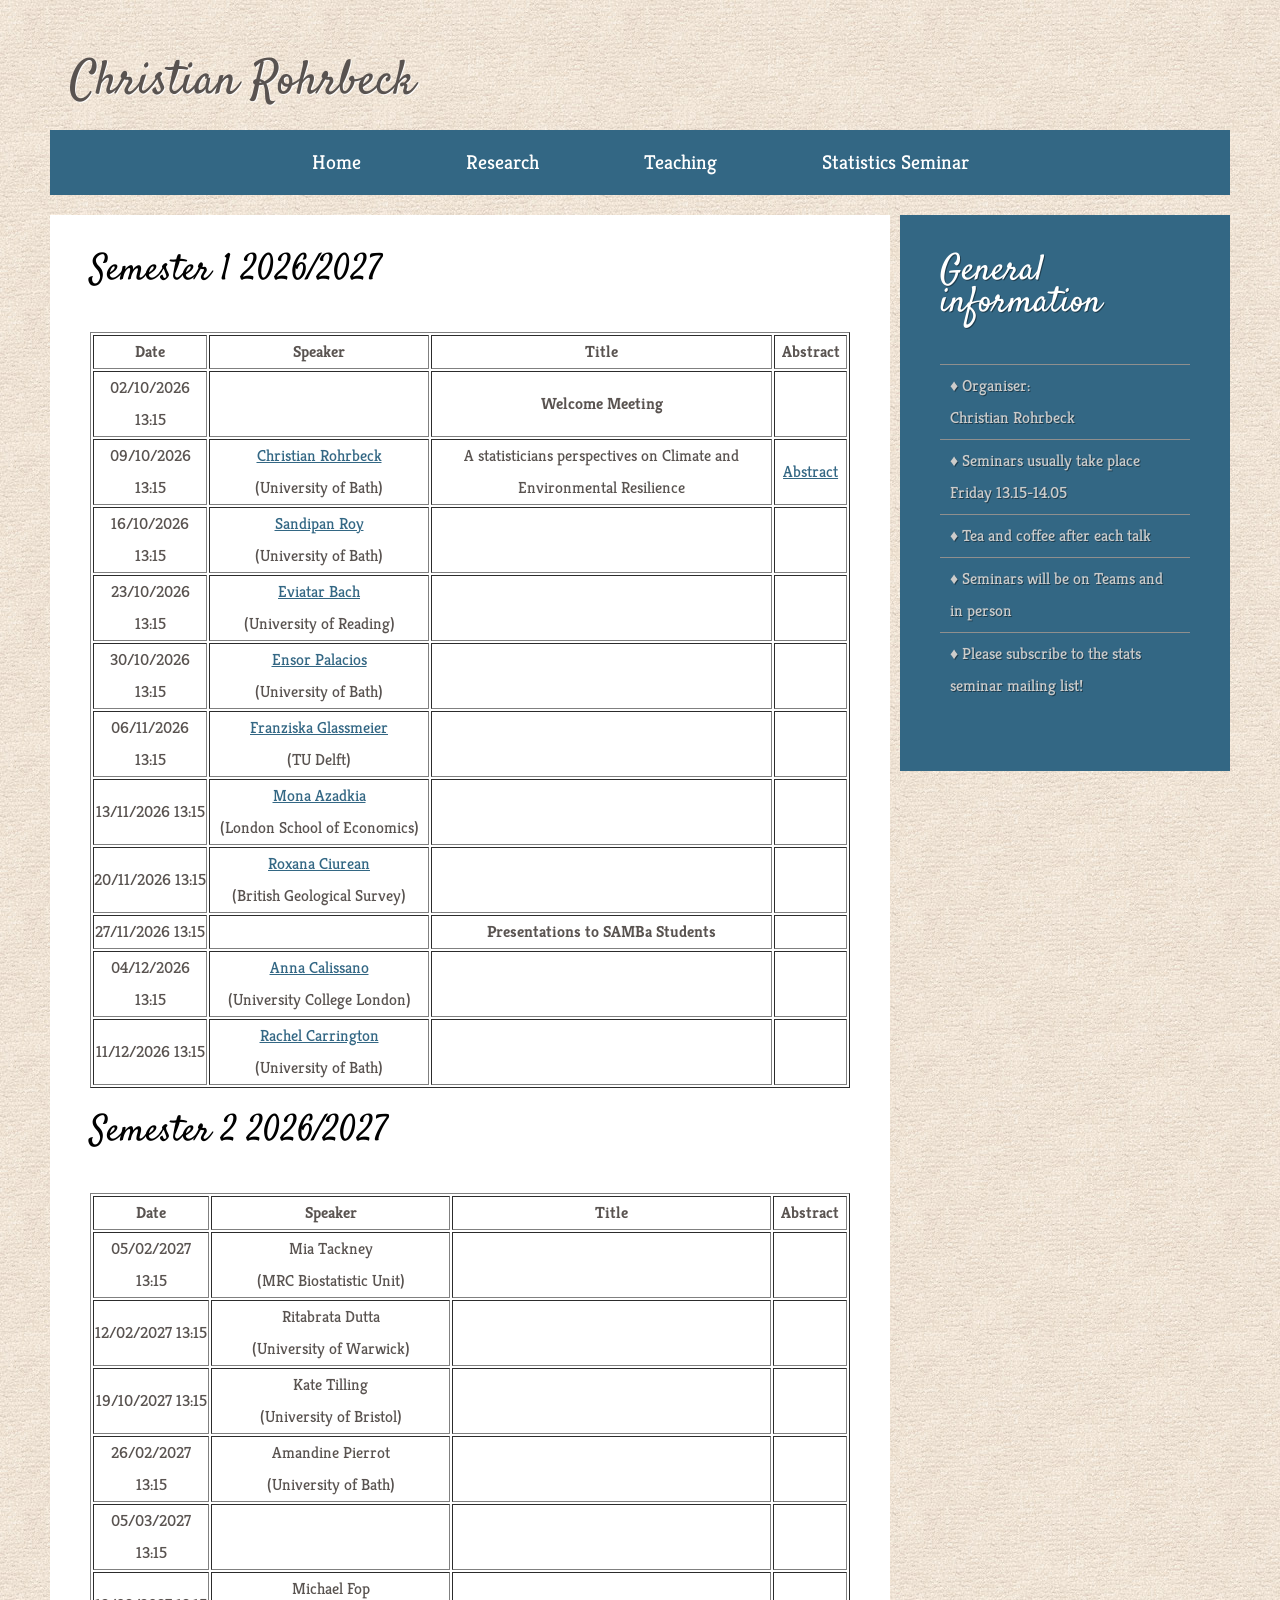
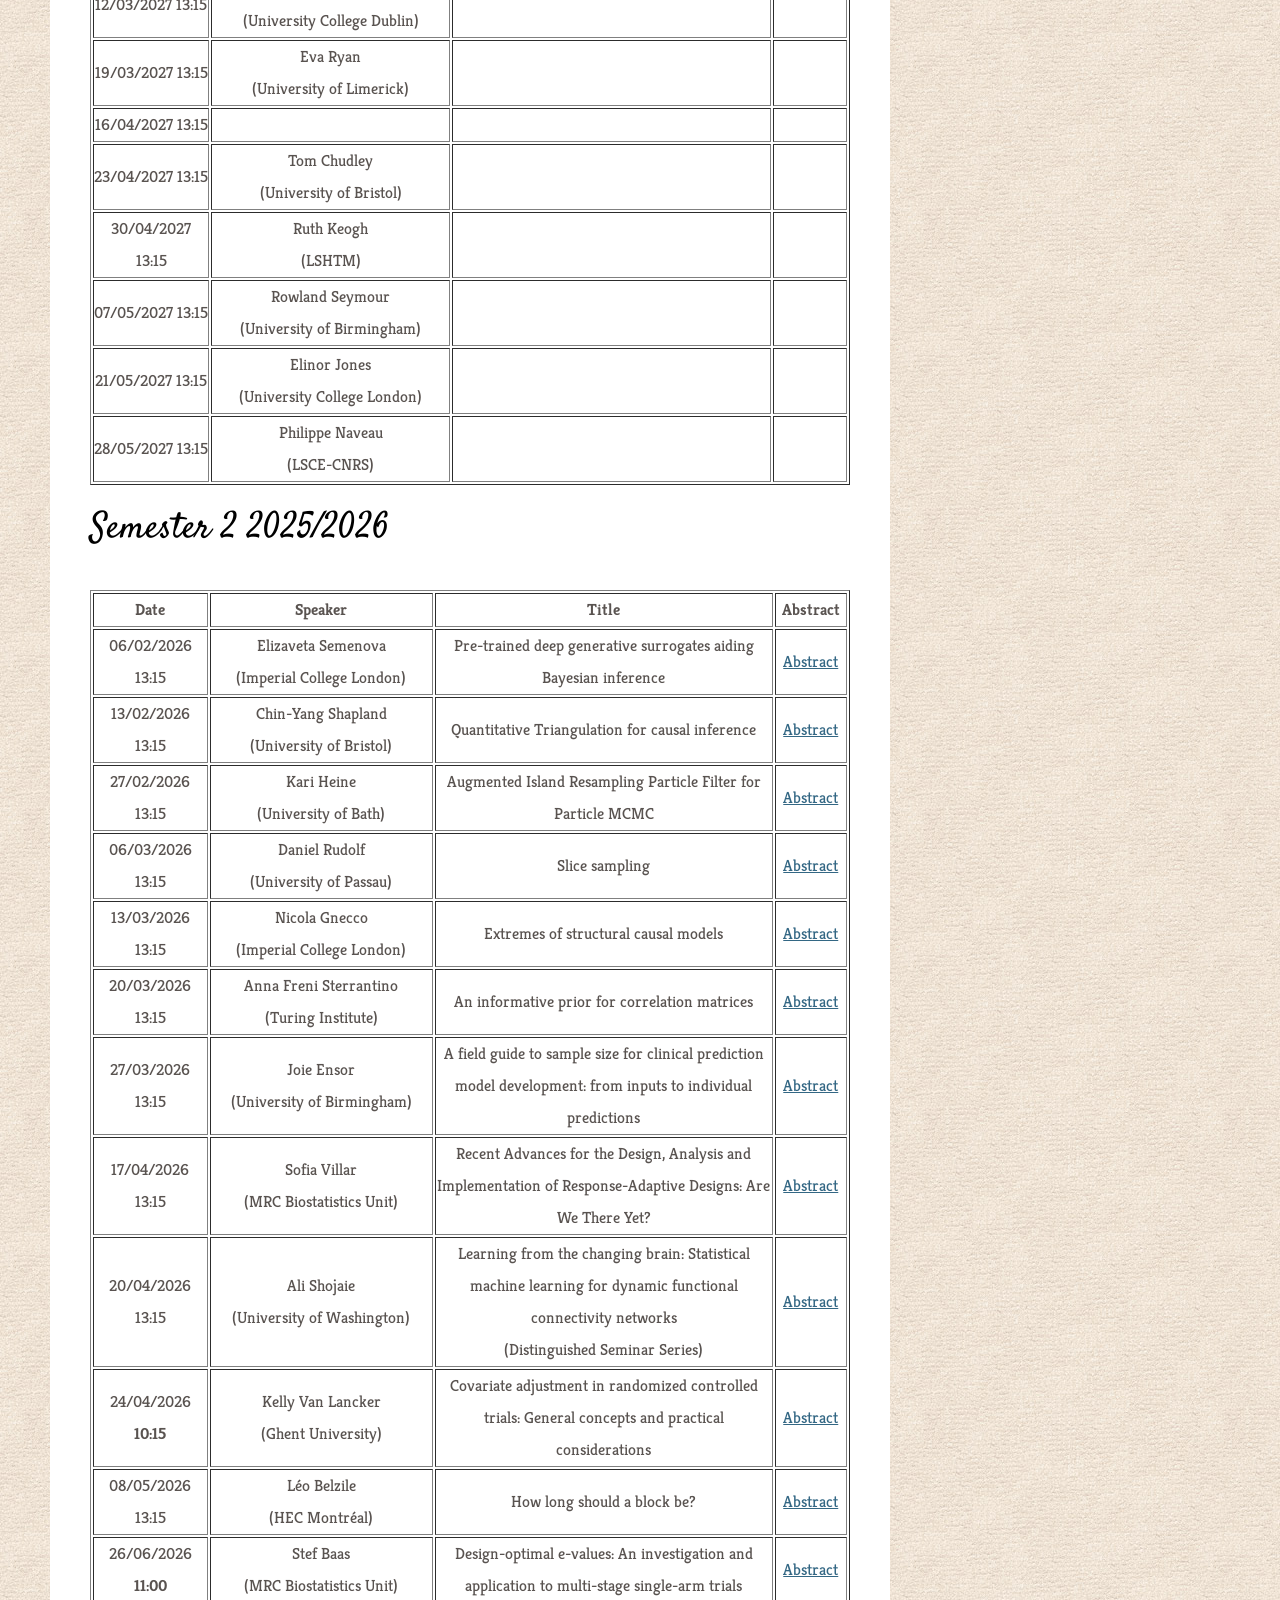
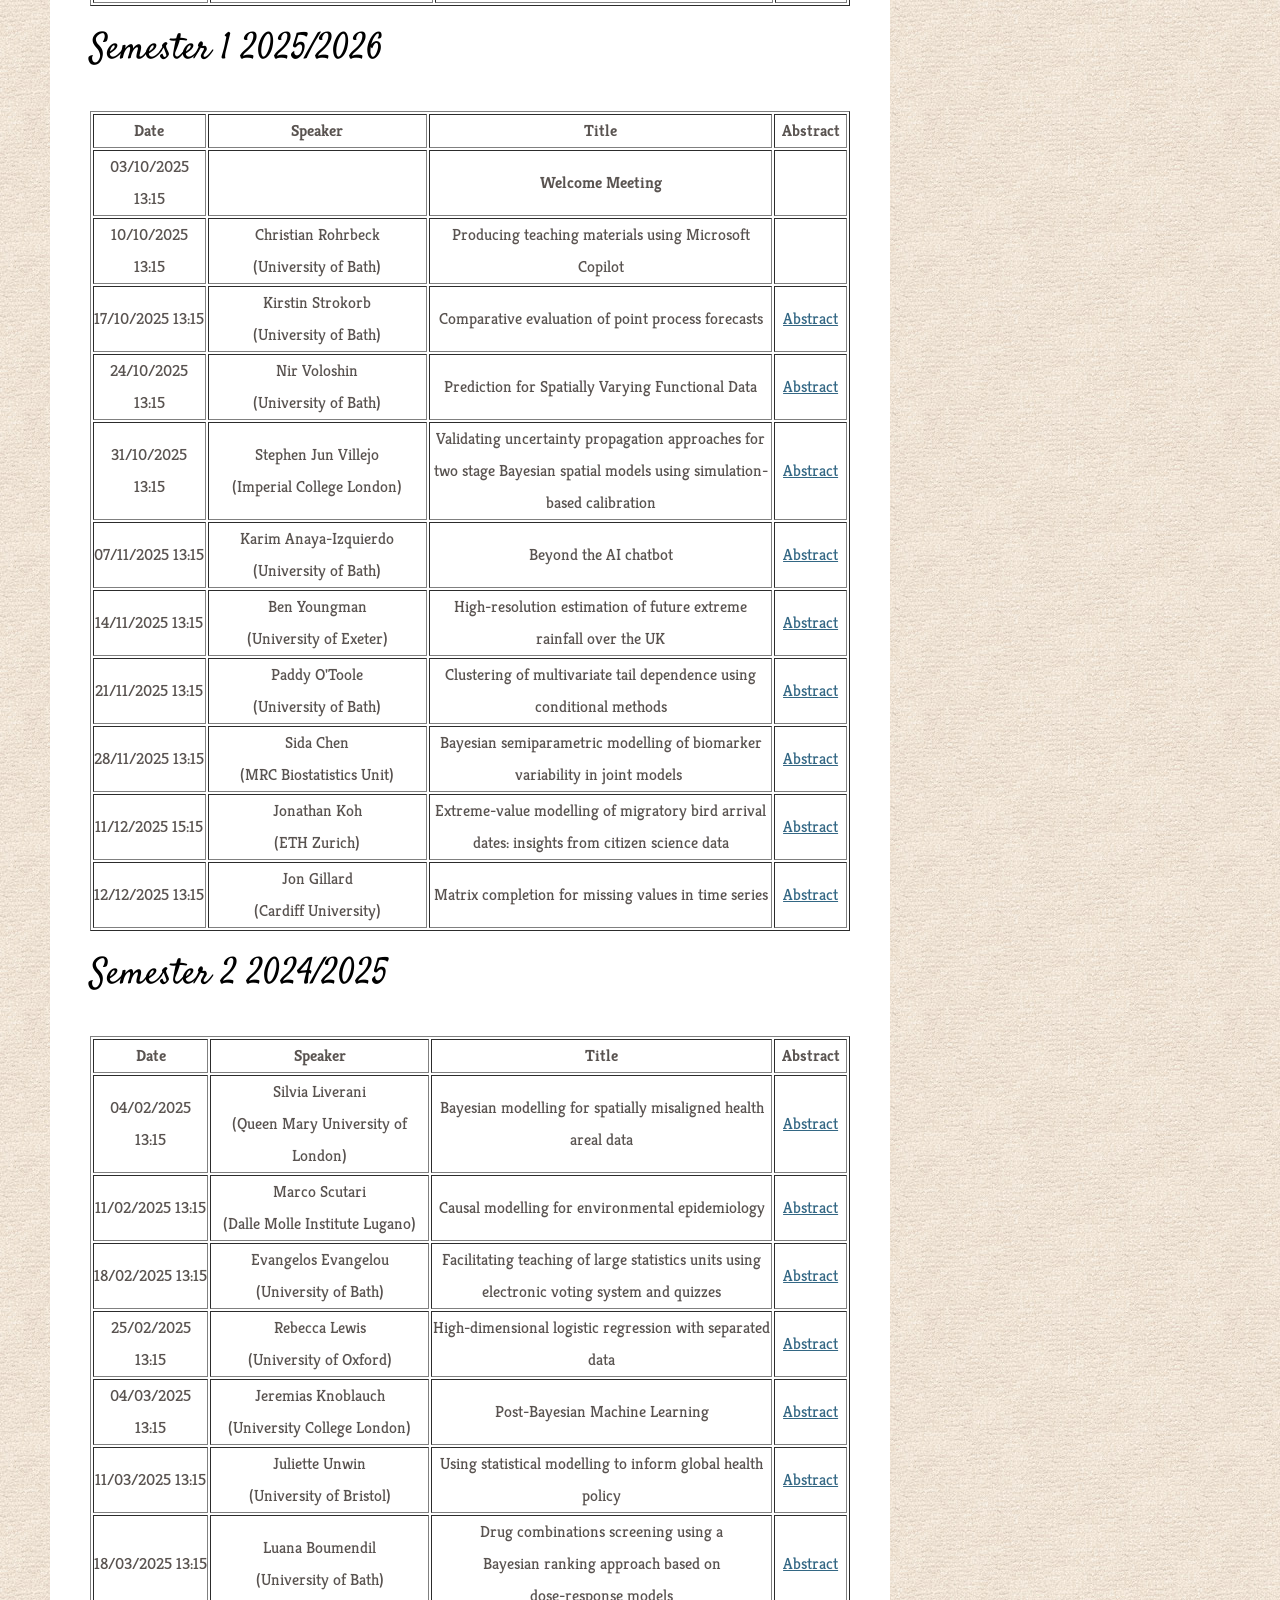
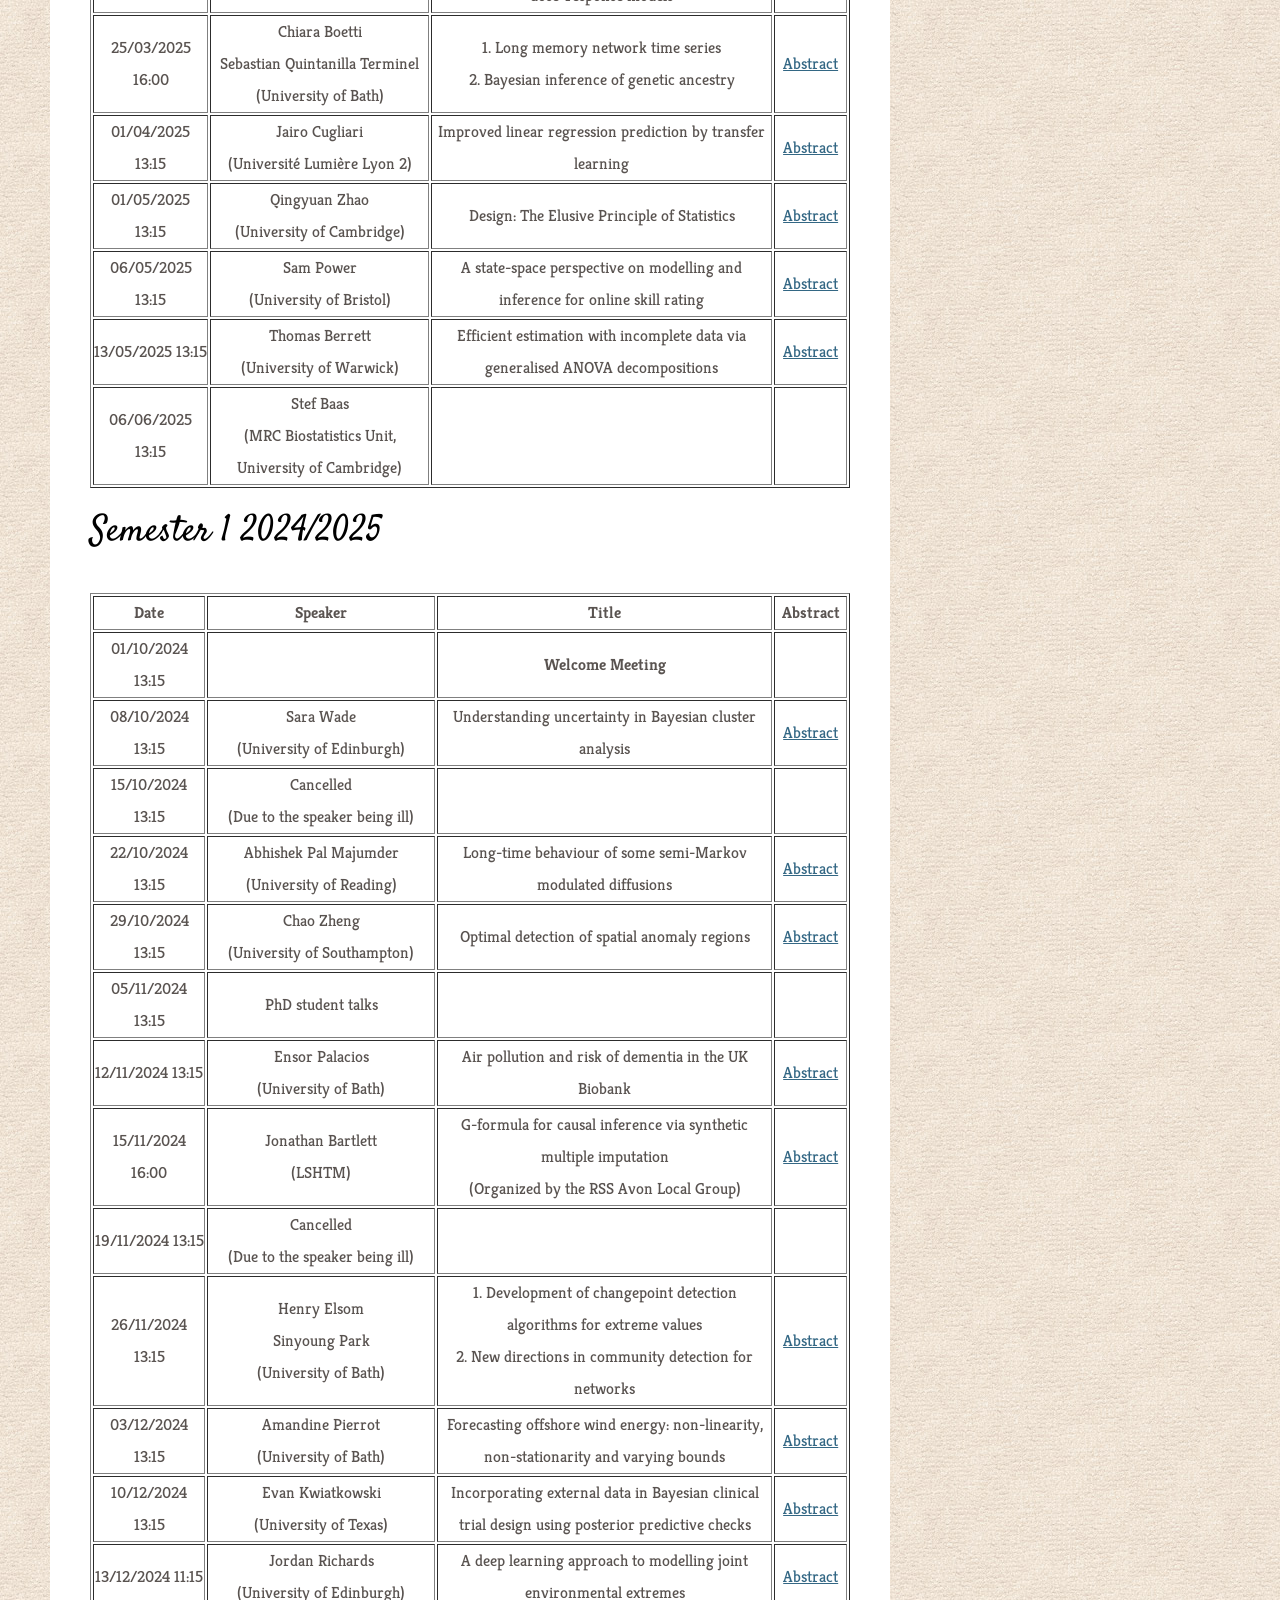
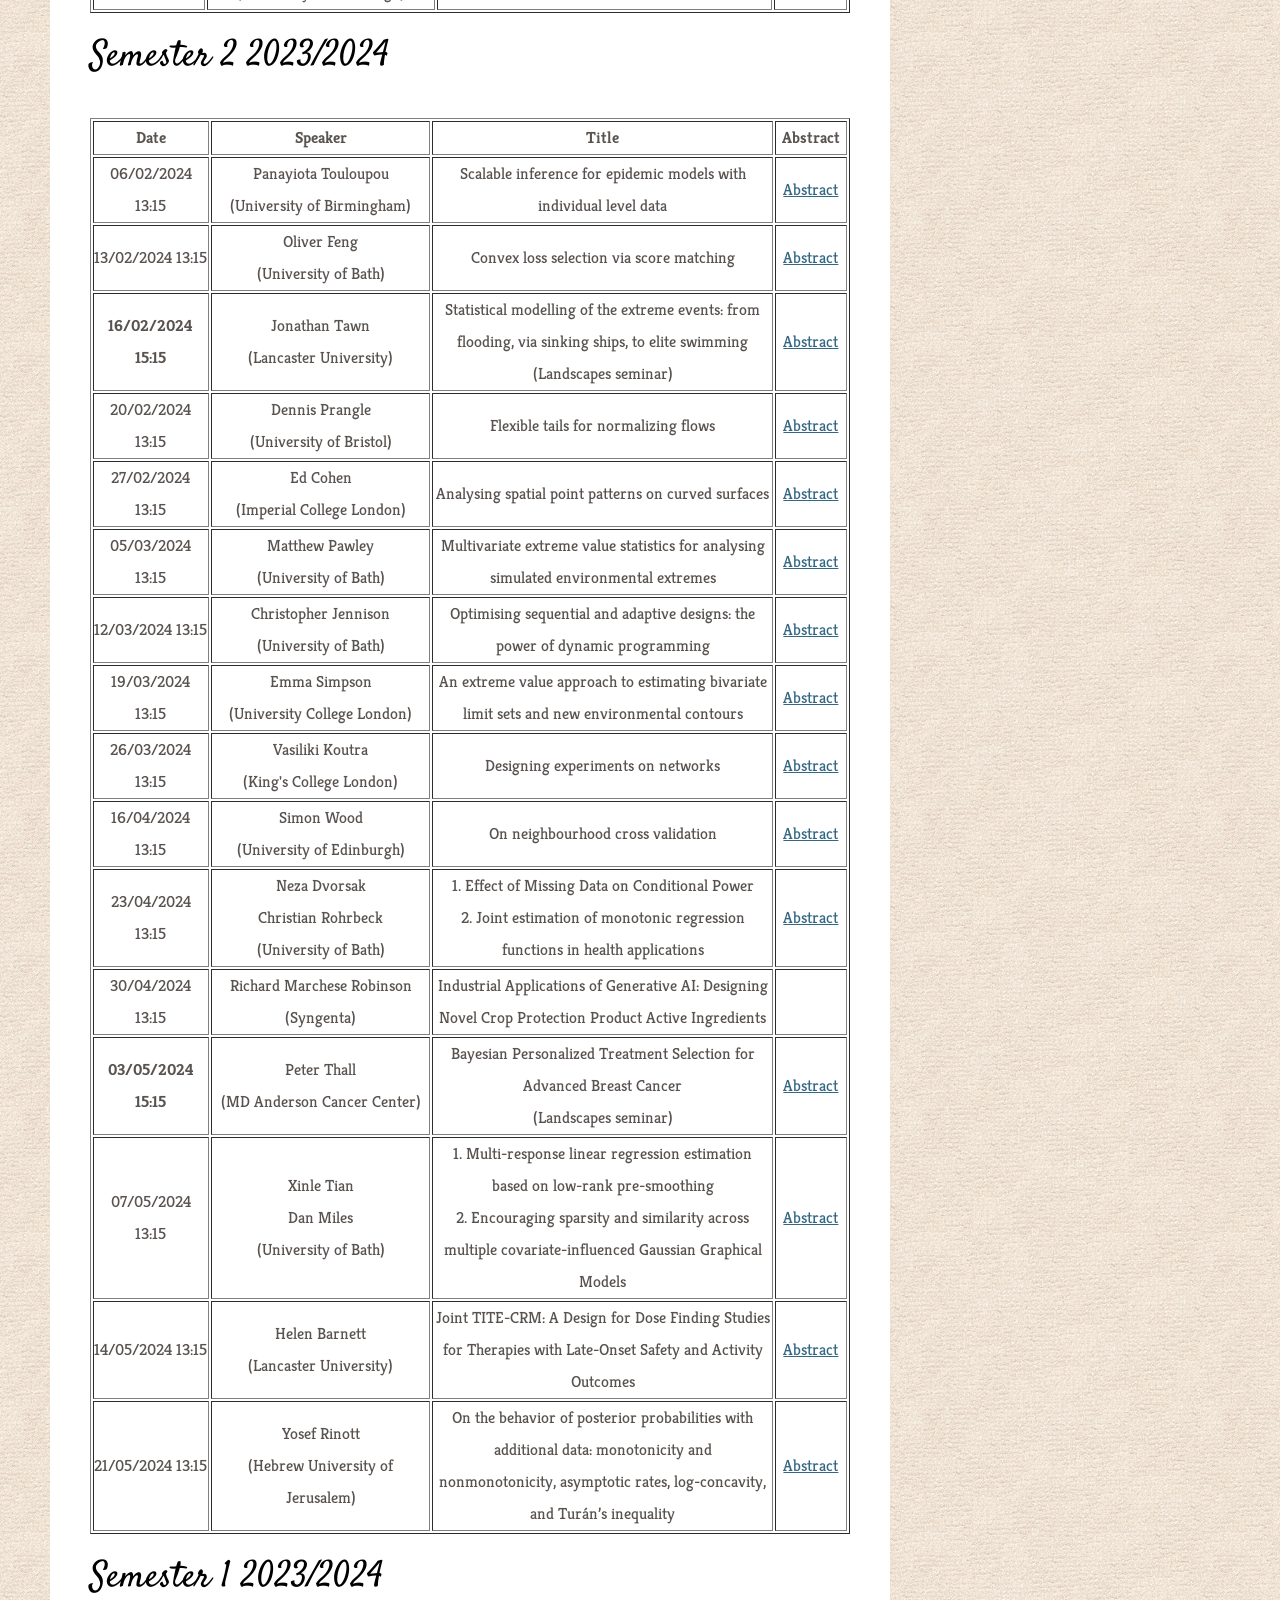
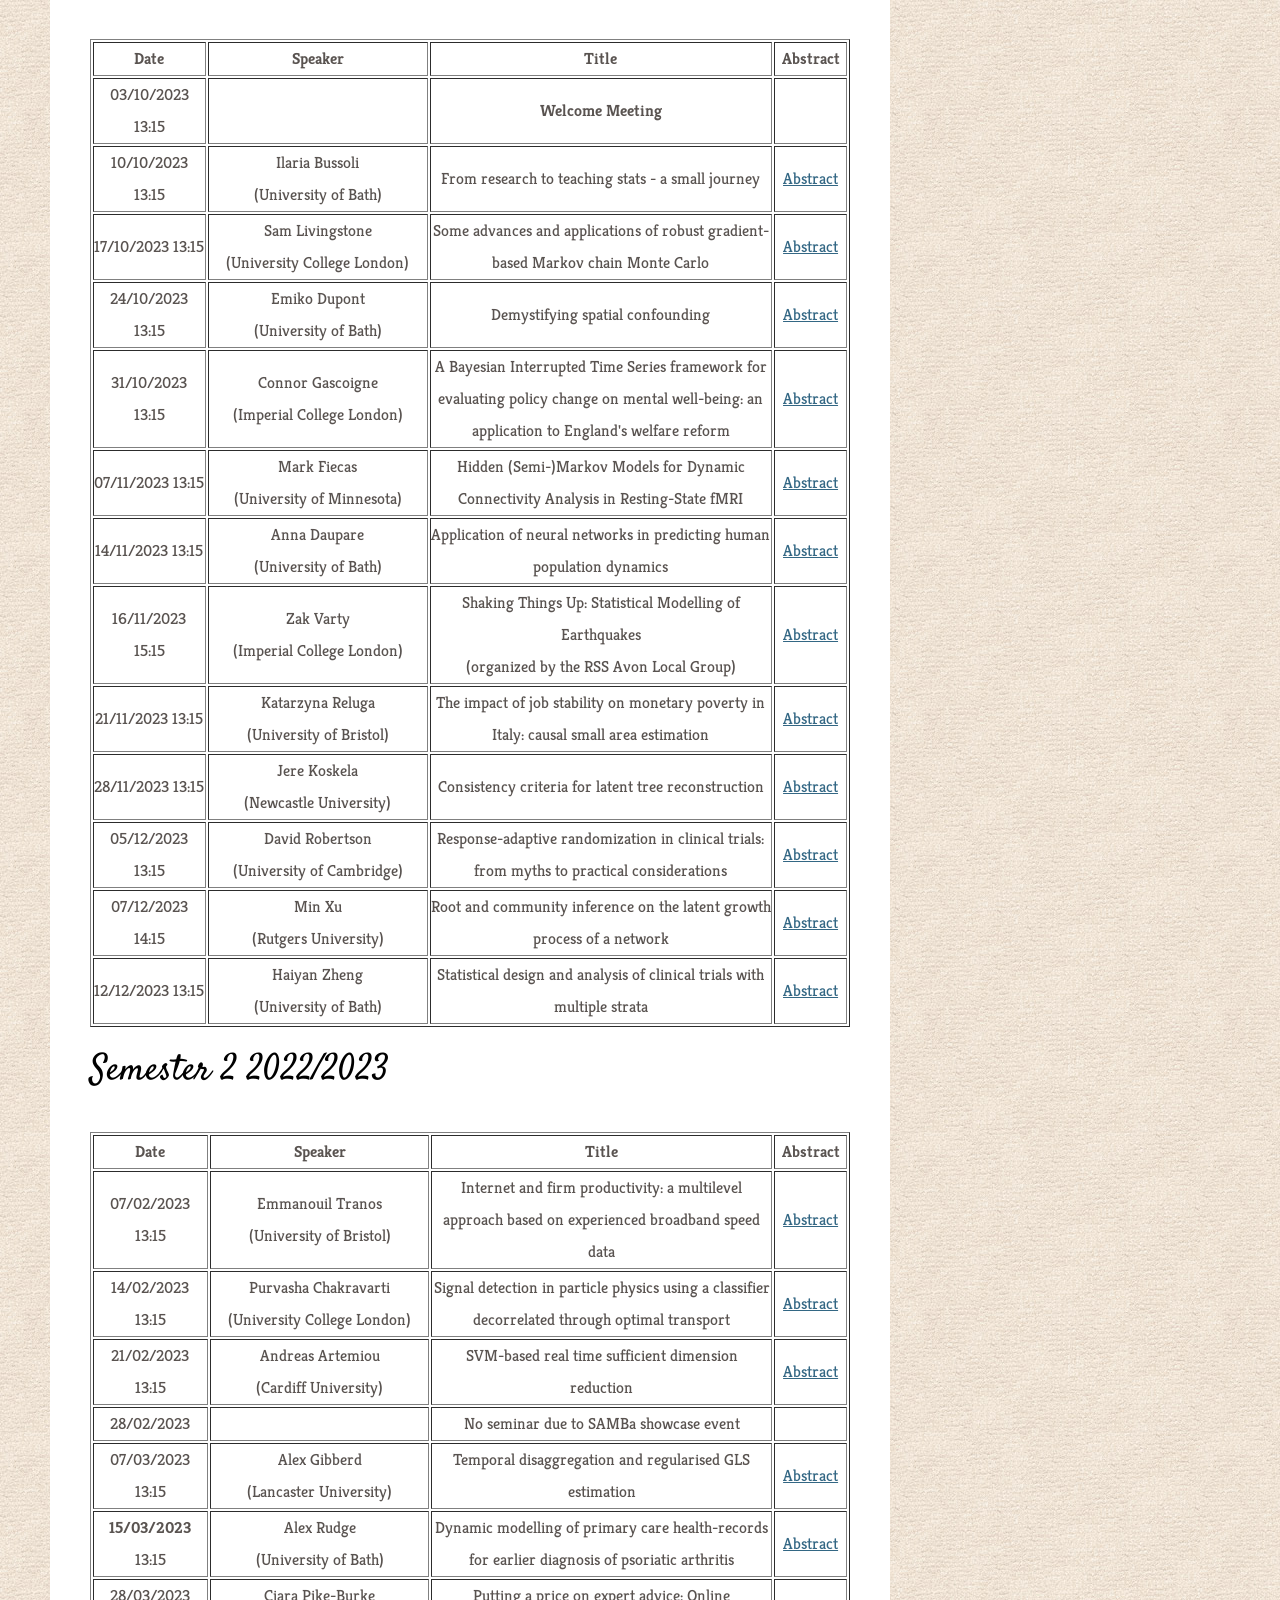
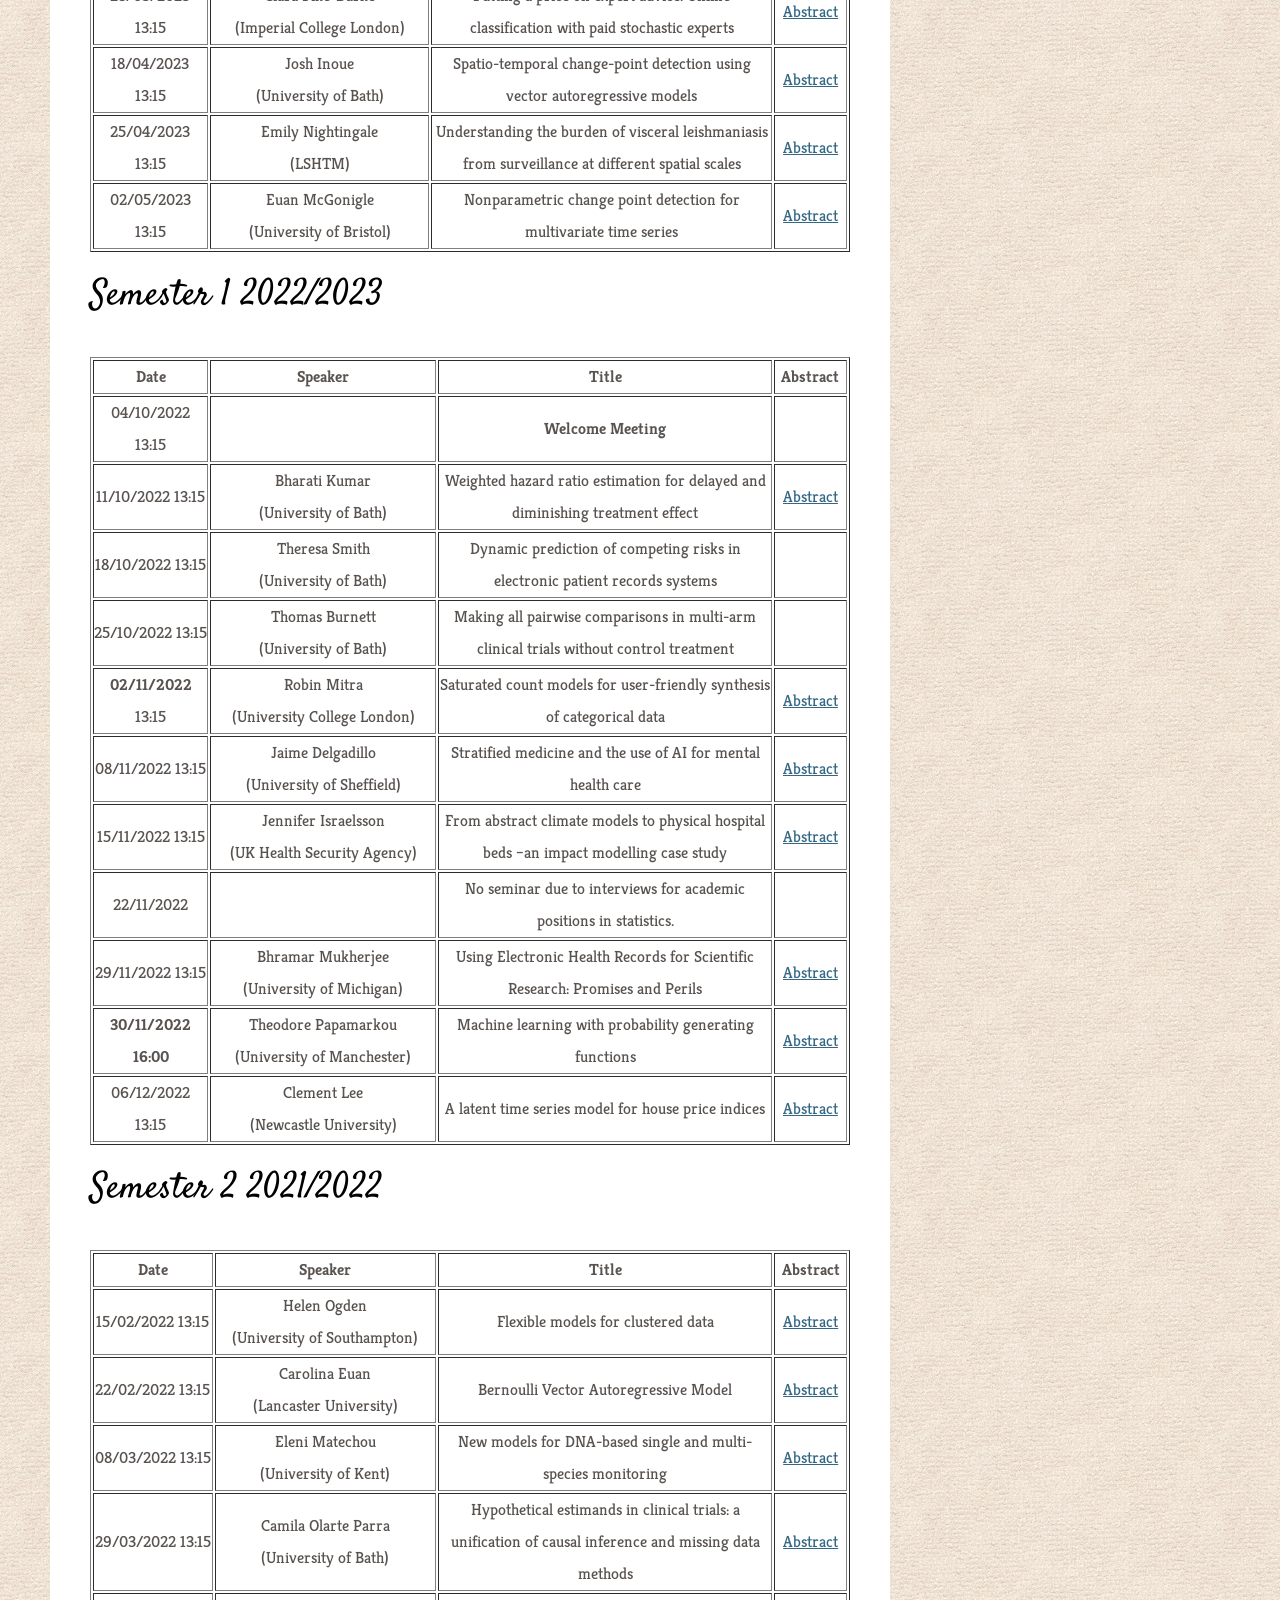
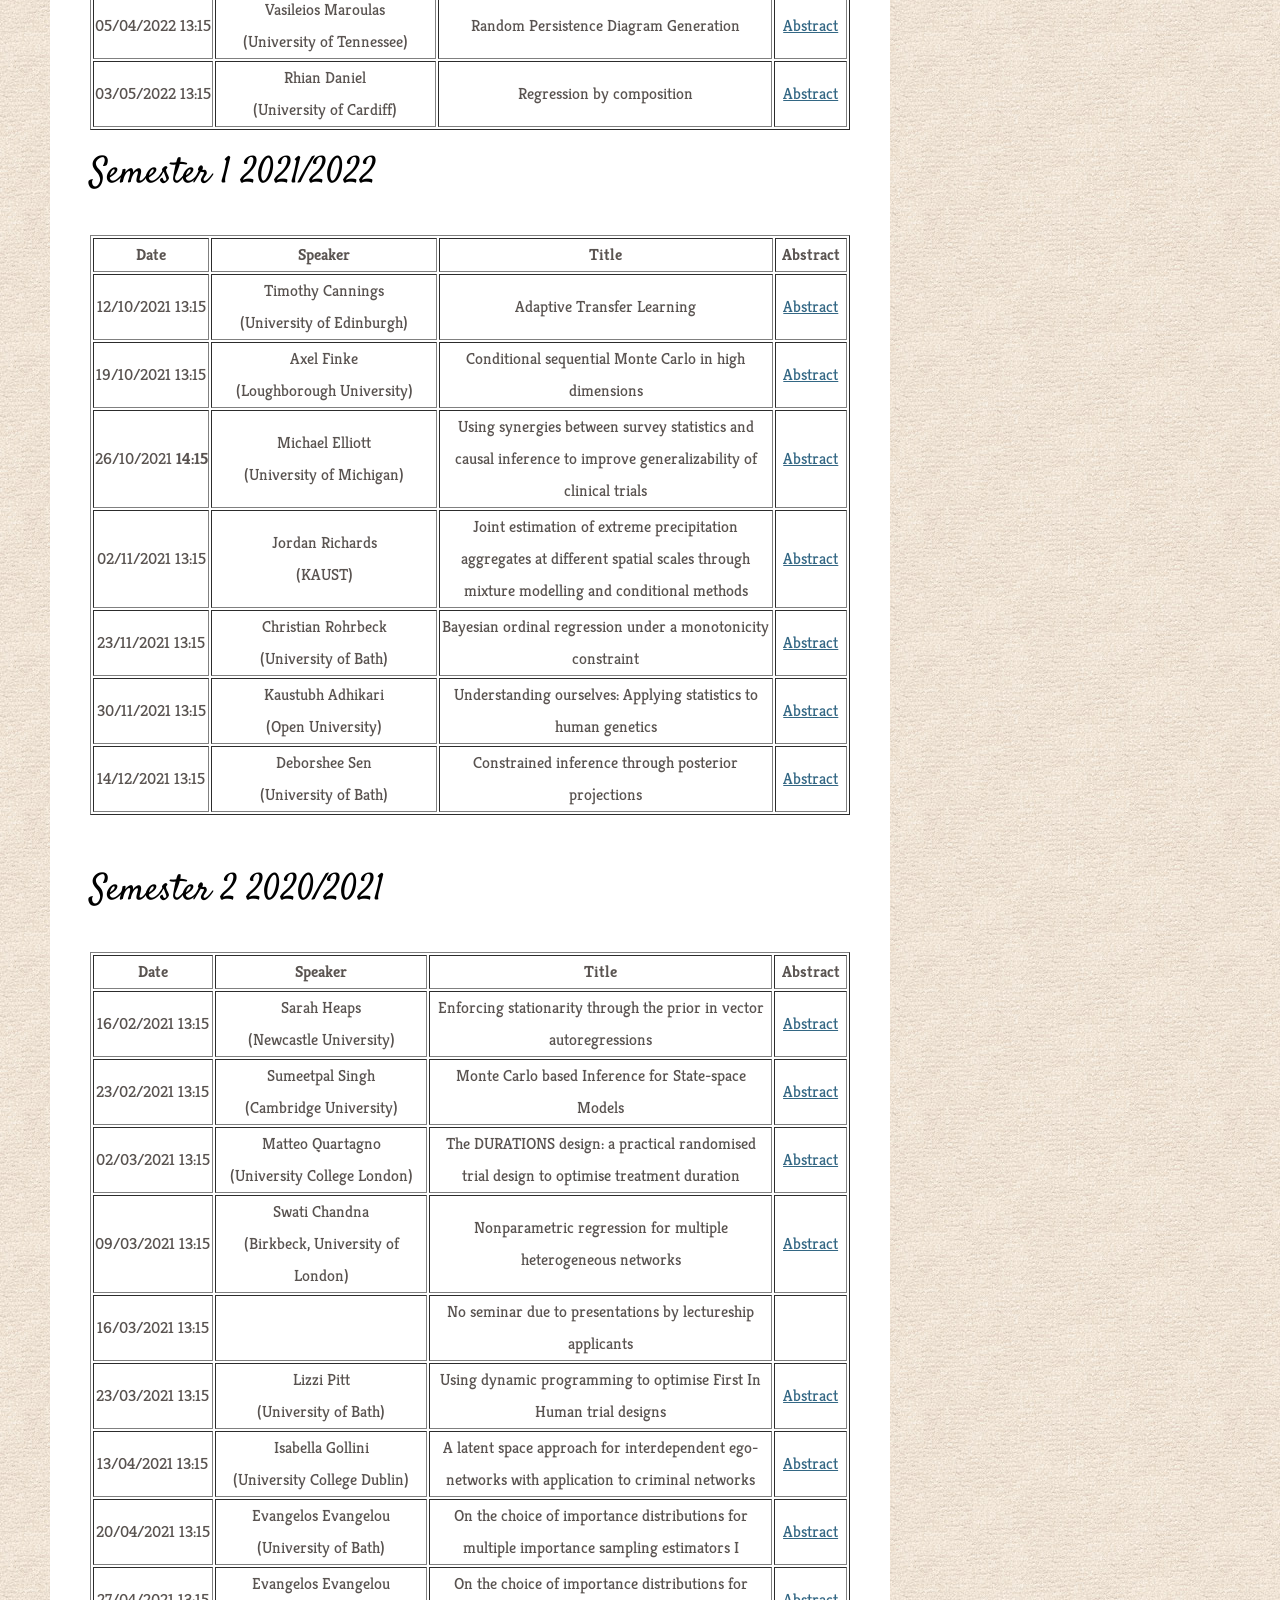
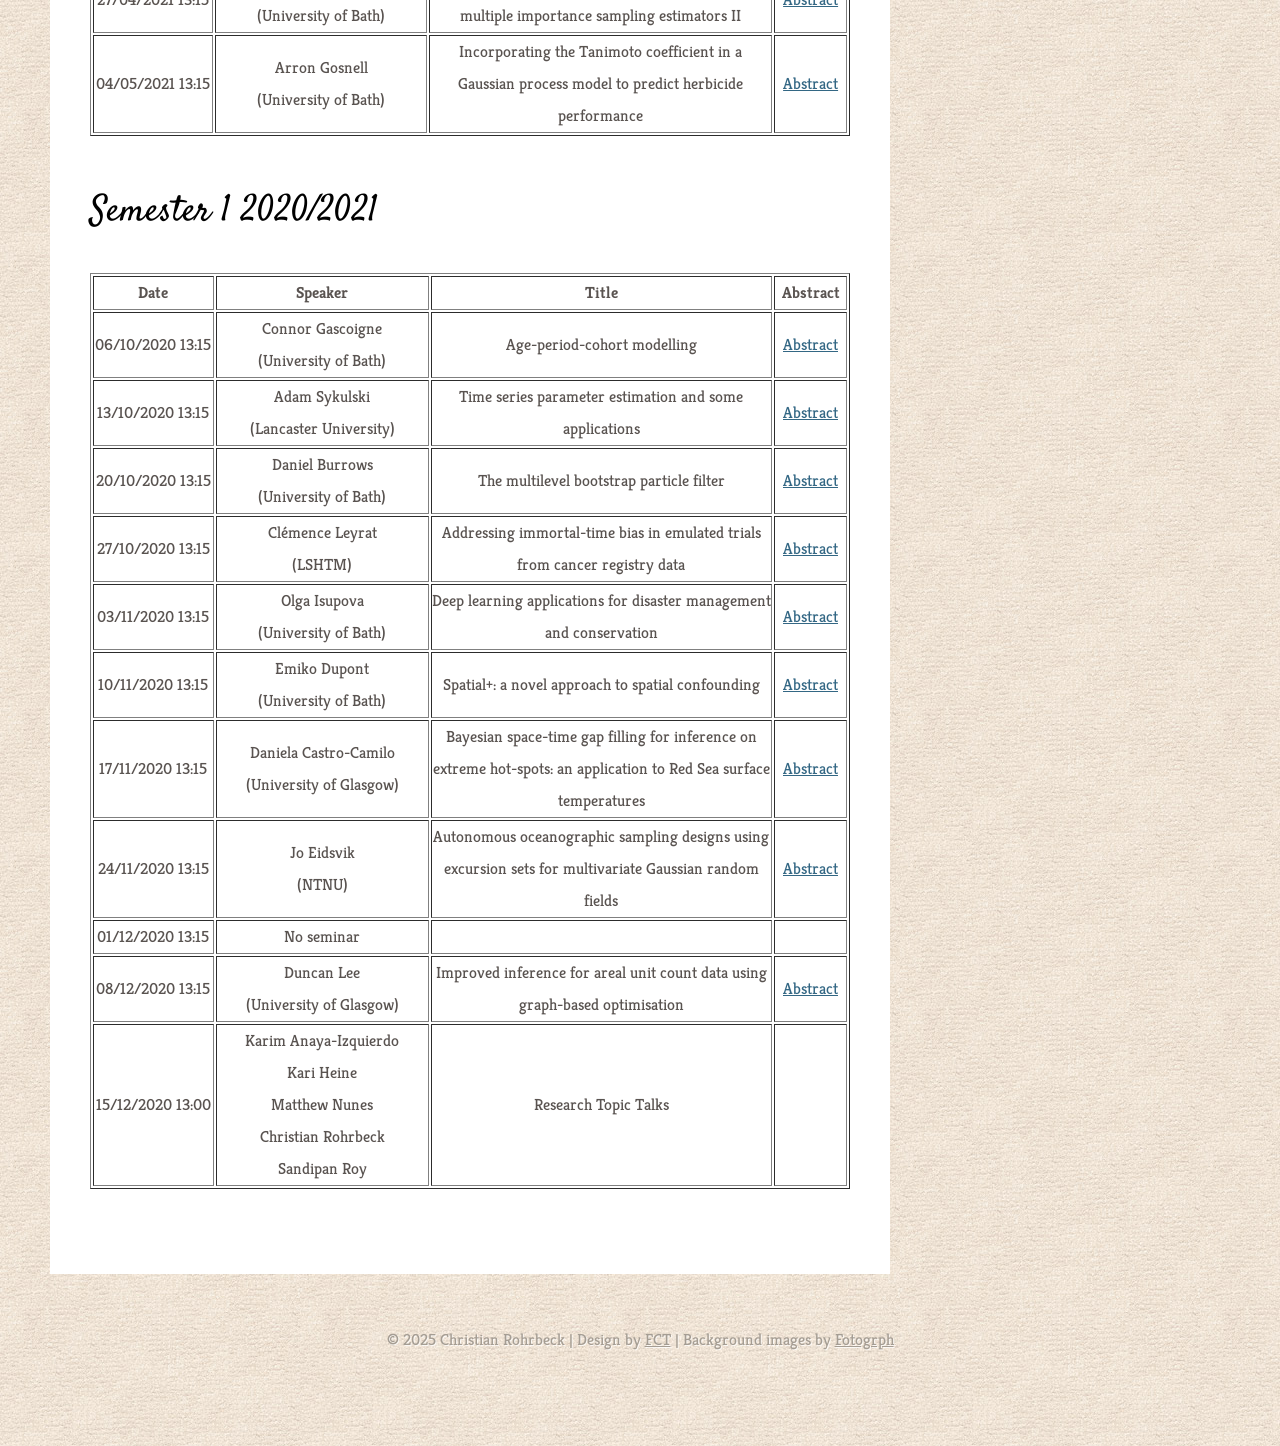
==== seminar.html @ f70dd2ef "Update seminar.html" ====
<!DOCTYPE html PUBLIC "-//W3C//DTD XHTML 1.0 Strict//EN" "http://www.w3.org/TR/xhtml1/DTD/xhtml1-strict.dtd">
<!--
Design by Free CSS Templates
http://www.freecsstemplates.org
Released for free under a Creative Commons Attribution 3.0 License

Name       : Unwritten
Description: A two-column, fixed-width design with a bright color scheme.
Version    : 1.0
Released   : 20120710
-->
<html xmlns="http://www.w3.org/1999/xhtml">
	<head>
		<meta http-equiv="content-type" content="text/html; charset=utf-8" />
		<meta name="description" content="" />
		<meta name="keywords" content="" />
		<title>Bath Statistics Seminar Series</title>
		<link href="http://fonts.googleapis.com/css?family=Kreon" rel="stylesheet" type="text/css" />
		<link href="http://fonts.googleapis.com/css?family=Satisfy" rel="stylesheet" type="text/css" />
		<link rel="stylesheet" type="text/css" href="style.css" />
	</head>	
	<body>
		<div id="wrapper">
			<div id="header">
				<div id="logo">
					<h1>Christian Rohrbeck</a></h1>
				</div>
				<div id="menu" style="text-align: center; font-size: 1.25em;">
					<ul>
						<li class="first current_page_item"><a href="index.html">Home</a></li>
						<li><a href="research.html">Research</a></li>
						<li><a href="teaching.html">Teaching</a></li>
						<li><a href="seminar.html">Statistics Seminar</a></li>
					</ul>
					<br class="clearfix" />
				</div>
			</div>
	
			<div id="page">
				<div id="content" width="2000>
					<div class="post">

<h2>Semester 1 2026/2027</h2>
<p><table border ="1"> <!--<colgroup width="400" span="4"></colgroup>-->
					<col width="180"> <col width="520"> <col width="850"> <col width="100">   
					<tr><th> Date </th> <th> Speaker </th> <th> Title </th>  <th> Abstract </th>  </tr>

<tr><td align="center"> 02/10/2026 13:15</td> 
<td align="center"> </td> 
<td align="center"> <b>Welcome Meeting</b></td> 
<td align="center"> </td></tr>

<tr><td align="center"> 09/10/2026 13:15</td> 
<td align="center"> <a href="https://cr777-bath.github.io/my-website/index.html"> Christian Rohrbeck </a><br> (University of Bath)</td> 
<td align="center">  A statisticians perspectives on Climate and Environmental Resilience </td> 
<td align="center"> <a href="Abstracts/AbstractRohrbeck2026.pdf">Abstract</a> </td></tr>

<tr><td align="center"> 16/10/2026 13:15</td> 
<td align="center"> <a href="https://sites.google.com/view/statsandipan"> Sandipan Roy </a> <br> (University of Bath)</td> 
<td align="center"> </td> 
<td align="center"> </td></tr>

<tr><td align="center"> 23/10/2026 13:15</td> 
<td align="center"> <a href="https://eviatarbach.com/"> Eviatar Bach </a> <br> (University of Reading)</td> 
<td align="center"> </td> 
<td align="center"> </td></tr>

<tr>
<td align="center"> 30/10/2026 13:15</td> 
<td align="center"> <a href="https://scholar.google.com/citations?user=CWmXbs0AAAAJ&hl=en"> Ensor Palacios </a> <br> (University of Bath) </td> 
<td align="center"> </td> 
<td align="center"></td>
</tr>

<tr>
<td align="center"> 06/11/2026 13:15 </td>
<td align="center"> <a href="https://www.tudelft.nl/en/ceg/about-faculty/departments/geoscience-remote-sensing/staff/scientific-staff/drsc-f-franziska-glassmeier/"> Franziska Glassmeier </a><br> (TU Delft)</td> 
<td align="center"> </td> 
<td align="center"> </td>
</tr>

<tr>
<td align="center"> 13/11/2026 13:15 </td> 
<td align="center"> <a href="https://sites.google.com/view/monaazadkia/"> Mona Azadkia </a> <br> (London School of Economics)</td>  
<td align="center"> </td> 
<td align="center"> </td>
</tr>

<tr>
<td align="center"> 20/11/2026 13:15 </td> 
<td align="center"> <a href="https://www.bgs.ac.uk/people/roxana-ciurean/"> Roxana Ciurean </a> <br> (British Geological Survey)</td> 
<td align="center"> </td> 
<td align="center"> </td>
</tr>

<tr>
<td align="center"> 27/11/2026 13:15 </td> 
<td align="center"> </td> 
<td align="center"> <b>Presentations to SAMBa Students</b></td> 
<td align="center"> </td>
</tr>

<tr>
<td align="center"> 04/12/2026 13:15</td> 
<td align="center"> <a hred="https://annacalissano.com/"> Anna Calissano </a> <br> (University College London)</td> 
<td align="center"> </td> 
<td align="center"> </td>
</tr>

<tr>
<td align="center"> 11/12/2026 13:15</td> 
<td align="center"> <a href="https://rachelcarrington.github.io/"> Rachel Carrington </a> <br> (University of Bath) </td> 
<td align="center"> </td> 
<td align="center"> </td>
</tr>

</table></p>

<h2>Semester 2 2026/2027</h2>
<p><table border ="1"> <!--<colgroup width="400" span="4"></colgroup>-->
					<col width="180"> <col width="520"> <col width="850"> <col width="100">   
					<tr><th> Date </th> <th> Speaker </th> <th> Title </th>  <th> Abstract </th>  </tr>

<tr><td align="center"> 05/02/2027 13:15</td> 
<td align="center"> Mia Tackney <br> (MRC Biostatistic Unit)</td> 
<td align="center"> </b></td> 
<td align="center"> </td></tr>

<tr><td align="center"> 12/02/2027 13:15</td> 
<td align="center"> Ritabrata Dutta <br> (University of Warwick)</td> 
<td align="center"> </td> 
<td align="center"> </td></tr>

<tr><td align="center"> 19/10/2027 13:15</td> 
<td align="center"> Kate Tilling <br> (University of Bristol)</td> 
<td align="center"> </td> 
<td align="center"> </td></tr>

<tr><td align="center"> 26/02/2027 13:15</td> 
<td align="center"> Amandine Pierrot <br> (University of Bath)</td> 
<td align="center"> </td> 
<td align="center"> </td></tr>

<tr>
<td align="center"> 05/03/2027 13:15</td> 
<td align="center">  </td> 
<td align="center"> </td> 
<td align="center"></td>
</tr>

<tr>
<td align="center"> 12/03/2027 13:15</td> 
<td align="center">  Michael Fop <br> (University College Dublin) </td> 
<td align="center"> </td> 
<td align="center"></td>
</tr>

<tr>
<td align="center"> 19/03/2027 13:15</td> 
<td align="center">  Eva Ryan <br> (University of Limerick) </td> 
<td align="center"> </td> 
<td align="center"></td>
</tr>	

<tr>
<td align="center"> 16/04/2027 13:15</td> 
<td align="center">   </td> 
<td align="center"> </td> 
<td align="center"></td>
</tr>		

<tr>
<td align="center"> 23/04/2027 13:15</td> 
<td align="center">  Tom Chudley <br> (University of Bristol) </td> 
<td align="center"> </td> 
<td align="center"></td>
</tr>
	
<tr>
<td align="center"> 30/04/2027 13:15</td> 
<td align="center">  Ruth Keogh <br> (LSHTM) </td> 
<td align="center"> </td> 
<td align="center"></td>
</tr>	

<tr>
<td align="center"> 07/05/2027 13:15</td> 
<td align="center">  Rowland Seymour <br> (University of Birmingham) </td> 
<td align="center"> </td> 
<td align="center"></td>
</tr>	

<tr>
<td align="center"> 21/05/2027 13:15</td> 
<td align="center">  Elinor Jones <br> (University College London) </td> 
<td align="center"> </td> 
<td align="center"></td>
</tr>	

<tr>
<td align="center"> 28/05/2027 13:15</td> 
<td align="center">  Philippe Naveau <br> (LSCE-CNRS) </td> 
<td align="center"> </td> 
<td align="center"></td>
</tr>		
	
</table></p>					
					
<h2>Semester 2 2025/2026</h2>
<p><table border ="1"> <!--<colgroup width="400" span="4"></colgroup>-->
					<col width="180"> <col width="520"> <col width="850"> <col width="100">   
					<tr><th> Date </th> <th> Speaker </th> <th> Title </th>  <th> Abstract </th>  </tr>

<tr><td align="center"> 06/02/2026 13:15</td> 
<td align="center"> Elizaveta Semenova <br> (Imperial College London)</td> 
<td align="center"> Pre-trained deep generative surrogates aiding Bayesian inference</td> 
<td align="center"> <a href="Abstracts/AbstractSemenova.pdf"> Abstract </a></td></tr>

<tr><td align="center"> 13/02/2026 13:15</td> 
<td align="center"> Chin-Yang Shapland <br> (University of Bristol)</td> 
<td align="center"> Quantitative Triangulation for causal inference </td> 
<td align="center"> <a href="Abstracts/AbstractShapland.pdf"> Abstract </a></td></tr>

<tr><td align="center"> 27/02/2026 13:15</td> 
<td align="center"> Kari Heine </br> (University of Bath)</td> 
<td align="center"> Augmented Island Resampling Particle Filter for Particle MCMC</td> 
<td align="center"> <a href="Abstracts/AbstractHeine.pdf"> Abstract </a></td></tr>

<tr>
<td align="center"> 06/03/2026 13:15</td> 
<td align="center"> Daniel Rudolf </br> (University of Passau) </td> 
<td align="center"> Slice sampling</td> 
<td align="center"> <a href="Abstracts/AbstractRudolf.pdf"> Abstract </a></td>
</tr>

<tr>
<td align="center"> 13/03/2026 13:15</td>
<td align="center"> Nicola Gnecco </br> (Imperial College London)</td> 
<td align="center"> Extremes of structural causal models</td> 
<td align="center"> <a href="Abstracts/AbstractGnecco.pdf"> Abstract </a></td>
</tr>

<tr>
<td align="center"> 20/03/2026 13:15</td>
<td align="center"> Anna Freni Sterrantino </br> (Turing Institute)</td> 
<td align="center"> An informative prior for correlation matrices</td> 
<td align="center"> <a href="Abstracts/AbstractSterrantino.pdf"> Abstract </a></td>
</tr>

<tr>
<td align="center"> 27/03/2026 13:15</td>
<td align="center"> Joie Ensor </br> (University of Birmingham)</td> 
<td align="center"> A field guide to sample size for clinical prediction model development: from inputs to individual predictions</td> 
<td align="center"> <a href="Abstracts/AbstractEnsor.pdf"> Abstract </a></td>
</tr>

<tr>
<td align="center"> 17/04/2026 13:15</td>
<td align="center"> Sofia Villar </br> (MRC Biostatistics Unit)</td> 
<td align="center"> Recent Advances for the Design, Analysis and Implementation of Response-Adaptive Designs: Are We There Yet?</td> 
<td align="center"> <a href="Abstracts/AbstractVillar.pdf"> Abstract </a></td>
</tr>

<tr>
<td align="center"> 20/04/2026 13:15</td>
<td align="center"> Ali Shojaie <br> (University of Washington)</td> 
<td align="center"> Learning from the changing brain: Statistical machine learning for dynamic functional connectivity networks <br>(Distinguished Seminar Series)</td> 
<td align="center"> <a href="Abstracts/AbstractShojaie.pdf"> Abstract </a></td>
</tr>

<tr>
<td align="center"> 24/04/2026 <b>10:15</b></td>
<td align="center"> Kelly Van Lancker <br> (Ghent University)</td> 
<td align="center"> Covariate adjustment in randomized controlled trials: General concepts and practical considerations</td> 
<td align="center"> <a href="Abstracts/AbstractVanLancker.pdf"> Abstract </a></td>
</tr>

<tr>
<td align="center"> 08/05/2026 13:15</td>
<td align="center"> Léo Belzile <br> (HEC Montréal)</td> 
<td align="center"> How long should a block be?</td> 
<td align="center"> <a href="Abstracts/AbstractBelzile.pdf"> Abstract </a></td>
</tr>

<tr>
<td align="center"> 26/06/2026 <b>11:00</b> </td>
<td align="center"> Stef Baas <br> (MRC Biostatistics Unit)</td> 
<td align="center"> Design-optimal e-values: An investigation and application to multi-stage single-arm trials</td> 
<td align="center"> <a href="Abstracts/AbstractBaas.pdf"> Abstract </a></td>
</tr>
</table></p>

<h2>Semester 1 2025/2026</h2>
<p><table border ="1"> <!--<colgroup width="400" span="4"></colgroup>-->
					<col width="180"> <col width="520"> <col width="850"> <col width="100">   
					<tr><th> Date </th> <th> Speaker </th> <th> Title </th>  <th> Abstract </th>  </tr>

<tr><td align="center"> 03/10/2025 13:15</td> 
<td align="center"> </td> 
<td align="center"> <b>Welcome Meeting</b></td> 
<td align="center"> </td></tr>

<tr><td align="center"> 10/10/2025 13:15</td> 
<td align="center"> Christian Rohrbeck <br> (University of Bath)</td> 
<td align="center"> Producing teaching materials using Microsoft Copilot</td> 
<td align="center"> </td></tr>

<tr><td align="center"> 17/10/2025 13:15</td> 
<td align="center"> Kirstin Strokorb <br> (University of Bath)</td> 
<td align="center"> Comparative evaluation of point process forecasts</td> 
<td align="center"> <a href="Abstracts/AbstractStrokorb.pdf"> Abstract </a></td></tr>

<tr><td align="center"> 24/10/2025 13:15</td> 
<td align="center"> Nir Voloshin </br> (University of Bath)</td> 
					<td align="center"> Prediction for Spatially Varying Functional Data
</td> 
					<td align="center"> <a href="Abstracts/AbstractVoloshin.pdf"> Abstract </a></td></tr>

<tr>
<td align="center"> 31/10/2025 13:15</td> 
<td align="center"> Stephen Jun Villejo </br> (Imperial College London) </td> 
<td align="center"> Validating uncertainty propagation approaches for two stage Bayesian spatial models using simulation-based calibration</td> 
<td align="center"> <a href="Abstracts/AbstractVillejo.pdf"> Abstract </a></td>
</tr>

<tr>
<td align="center"> 07/11/2025 13:15</td>
<td align="center"> Karim Anaya-Izquierdo </br> (University of Bath)</td> 
<td align="center"> Beyond the AI chatbot</td> 
<td align="center"> <a href="Abstracts/AbstractAnaya.pdf"> Abstract </a></td>
</tr>

<tr>
<td align="center"> 14/11/2025 13:15</td> 
<td align="center"> Ben Youngman </br> (University of Exeter)</td>  
<td align="center"> High-resolution estimation of future extreme rainfall over the UK</td> 
<td align="center"> <a href="Abstracts/AbstractYoungman.pdf"> Abstract </a></td>
</tr>

<tr>
<td align="center"> 21/11/2025 13:15</td> 
<td align="center"> Paddy O'Toole </br> (University of Bath)</td> 
<td align="center"> Clustering of multivariate tail dependence using conditional methods</td> 
<td align="center"> <a href="Abstracts/AbstractOToole.pdf"> Abstract </a></td>
</tr>

<tr>
<td align="center"> 28/11/2025 13:15</td> 
<td align="center"> Sida Chen </br> (MRC Biostatistics Unit) </td> 
<td align="center"> Bayesian semiparametric modelling of biomarker variability in joint models </td> 
<td align="center"> <a href="Abstracts/AbstractChen.pdf"> Abstract </a></td>
</tr>

<tr>
<td align="center"> 11/12/2025 15:15</td> 
<td align="center"> Jonathan Koh </br> (ETH Zurich)</td> 
<td align="center"> Extreme-value modelling of migratory bird arrival dates:
insights from citizen science data</td> 
<td align="center"> <a href="Abstracts/AbstractKoh.pdf"> Abstract </a></td>
</tr>

<tr>
<td align="center"> 12/12/2025 13:15</td> 
<td align="center"> Jon Gillard </br> (Cardiff University)</td> 
<td align="center"> Matrix completion for missing values in time series</td> 
<td align="center"> <a href="Abstracts/AbstractGillard.pdf"> Abstract </a></td>
</tr>

</table></p>

<h2>Semester 2 2024/2025</h2>
<p><table border ="1"> <!--<colgroup width="400" span="4"></colgroup>-->
					<col width="180"> <col width="520"> <col width="850"> <col width="100">   
					<tr><th> Date </th> <th> Speaker </th> <th> Title </th>  <th> Abstract </th>  </tr>

<tr><td align="center"> 04/02/2025 13:15</td> <td align="center"> Silvia Liverani <br>(Queen Mary University of London)</td> 
					<td align="center"> Bayesian modelling for spatially misaligned health areal data</td> 
					<td align="center"> <a href="Abstracts/AbstractLiverani.pdf"> Abstract </a></td></tr>

<tr><td align="center"> 11/02/2025 13:15</td> <td align="center"> Marco Scutari </br> (Dalle Molle Institute Lugano) </td> 
					<td align="center"> Causal modelling for environmental epidemiology</td> 
					<td align="center"> <a href="Abstracts/AbstractScutari.pdf"> Abstract </a></td></tr>

<tr><td align="center"> 18/02/2025 13:15</td> <td align="center"> Evangelos Evangelou </br> (University of Bath)</td> 
					<td align="center"> Facilitating teaching of large statistics units using electronic voting system and quizzes</td> 
					<td align="center"><a href="Abstracts/AbstractVangelis.pdf"> Abstract </a></td></tr>

<tr><td align="center"> 25/02/2025 13:15</td> <td align="center"> Rebecca Lewis <br> (University of Oxford)</td> 
					<td align="center"> High-dimensional logistic regression with separated data</td> 
					<td align="center"> <a href="Abstracts/AbstractLewis.pdf"> Abstract </a></td></tr>

<tr><td align="center"> 04/03/2025 13:15</td> <td align="center"> Jeremias Knoblauch </br> (University College London)</td> 
					<td align="center"> Post-Bayesian Machine Learning</td> 
					<td align="center"> <a href="Abstracts/AbstractKnoblauch.pdf"> Abstract </a></td></tr>

<tr><td align="center"> 11/03/2025 13:15</td> <td align="center"> Juliette Unwin </br>(University of Bristol)</td> 
					<td align="center"> Using statistical modelling to inform global health policy</td> 
					<td align="center"> <a href="Abstracts/AbstractUnwin.pdf"> Abstract </a></td></tr>

<tr><td align="center"> 18/03/2025 13:15</td> <td align="center"> Luana Boumendil </br> (University of Bath)</td> 
					<td align="center"> Drug combinations screening using a<br> Bayesian ranking approach based on <br>dose-response models</td> 
					<td align="center"> <a href="Abstracts/AbstractBoumendil.pdf"> Abstract </a></td></tr>

<tr><td align="center"> 25/03/2025 16:00</td> <td align="center"> Chiara Boetti </br>Sebastian Quintanilla Terminel </br> (University of Bath)</td> 
					<td align="center"> 1. Long memory network time series</br>2. Bayesian inference of genetic ancestry</td> 
					<td align="center"><a href="Abstracts/AbstractBoettiTerminel.pdf"> Abstract </a> </td></tr>

<tr><td align="center"> 01/04/2025 13:15</td> <td align="center"> Jairo Cugliari </br> (Université Lumière Lyon 2)</td>  
					<td align="center"> Improved linear regression prediction by transfer learning</td> 
					<td align="center"> <a href="Abstracts/AbstractCugliari.pdf"> Abstract </a></td></tr>

<tr><td align="center"> 01/05/2025 13:15</td> <td align="center"> Qingyuan Zhao </br> (University of Cambridge)</td>  
					<td align="center"> Design: The Elusive Principle of Statistics</td> 
					<td align="center"> <a href="Abstracts/AbstractZhao.pdf"> Abstract </a></td></tr>

<tr><td align="center"> 06/05/2025 13:15</td> <td align="center"> Sam Power <br> (University of Bristol)</td> 
					<td align="center"> A state-space perspective on modelling and inference for online skill rating </td> 
					<td align="center"> <a href="Abstracts/AbstractPower.pdf"> Abstract </a></td></tr>

<tr><td align="center"> 13/05/2025 13:15</td> <td align="center"> Thomas Berrett <br> (University of Warwick)</td> 
					<td align="center"> Efficient estimation with incomplete data via generalised ANOVA decompositions</td> 
					<td align="center"> <a href="Abstracts/AbstractBerrett.pdf"> Abstract </a></td></tr>

<tr><td align="center"> 06/06/2025 13:15</td> <td align="center"> Stef Baas <br> (MRC Biostatistics Unit, University of Cambridge)</td> 
					<td align="center"> </td> 
					<td align="center"> </td></tr>

					</table></p>


<h2>Semester 1 2024/2025</h2>
<p><table border ="1"> <!--<colgroup width="400" span="4"></colgroup>-->
					<col width="180"> <col width="520"> <col width="850"> <col width="100">   
					<tr><th> Date </th> <th> Speaker </th> <th> Title </th>  <th> Abstract </th>  </tr>

<tr><td align="center"> 01/10/2024 13:15</td> <td align="center"> </td> 
					<td align="center"> <b>Welcome Meeting</b> </td> 
					<td align="center"> </td></tr>

<tr><td align="center"> 08/10/2024 13:15</td> <td align="center"> Sara Wade </br> (University of Edinburgh) </td> 
					<td align="center"> Understanding uncertainty in Bayesian cluster analysis</td> 
					<td align="center"> <a href="Abstracts/AbstractWade.pdf"> Abstract </a></td></tr>

<tr><td align="center"> 15/10/2024 13:15</td> <td align="center"> Cancelled  <br> (Due to the speaker being ill)</td> 
					<td align="center"> </td> 
					<td align="center"></td></tr>

<tr><td align="center"> 22/10/2024 13:15</td> <td align="center"> Abhishek Pal Majumder </br> (University of Reading)</td> 
					<td align="center"> Long-time behaviour of some semi-Markov modulated diffusions</td> 
					<td align="center"> <a href="Abstracts/AbstractMajumder.pdf"> Abstract </a></td></tr>

<tr><td align="center"> 29/10/2024 13:15</td> <td align="center"> Chao Zheng </br> (University of Southampton)</td> 
					<td align="center"> Optimal detection of spatial anomaly regions</td> 
					<td align="center"> <a href="Abstracts/AbstractCZheng.pdf"> Abstract </a></td></tr>

<tr><td align="center"> 05/11/2024 13:15</td> <td align="center"> PhD student talks</td> 
					<td align="center"> </td> 
					<td align="center"> </td></tr>

<tr><td align="center"> 12/11/2024 13:15</td> <td align="center"> Ensor Palacios </br> (University of Bath)</td> 
					<td align="center"> Air pollution and risk of dementia in the UK Biobank</td> 
					<td align="center"> <a href="Abstracts/AbstractPalacios.pdf"> Abstract </a></td></tr>

<tr><td align="center"> 15/11/2024 16:00</td> <td align="center"> Jonathan Bartlett </br> (LSHTM)</td> 
					<td align="center"> G-formula for causal inference via synthetic multiple imputation </br> (Organized by the RSS Avon Local Group)</td> 
					<td align="center"> <a href="Abstracts/AbstractBartlett.pdf"> Abstract </a></td></tr>

<tr><td align="center"> 19/11/2024 13:15</td> <td align="center"> Cancelled  <br> (Due to the speaker being ill)</td>  
					<td align="center"> </td> 
					<td align="center"> </td></tr>

<tr><td align="center"> 26/11/2024 13:15</td> <td align="center"> Henry Elsom </br> Sinyoung Park </br> (University of Bath)</td> 
					<td align="center"> 1. Development of changepoint detection algorithms for extreme values</br> 2. New directions in community detection for networks</td> 
					<td align="center"> <a href="Abstracts/AbstractElsomPark.pdf"> Abstract </a></td></tr>

<tr><td align="center"> 03/12/2024 13:15</td> <td align="center"> Amandine Pierrot <br> (University of Bath) </td> 
					<td align="center"> Forecasting offshore wind energy: non-linearity, non-stationarity and varying bounds</td> 
					<td align="center"> <a href="Abstracts/AbstractPierrot.pdf"> Abstract </a></td></tr>

<tr><td align="center"> 10/12/2024 13:15</td> <td align="center"> Evan Kwiatkowski <br> (University of Texas)</td> 
					<td align="center"> Incorporating external data in Bayesian clinical trial design using posterior predictive checks</td> 
					<td align="center"> <a href="Abstracts/AbstractKwiatkowski.pdf"> Abstract </a></td></tr>

<tr><td align="center"> 13/12/2024 11:15</td> <td align="center"> Jordan Richards <br> (University of Edinburgh)</td> 
					<td align="center"> A deep learning approach to modelling joint environmental extremes</td> 
					<td align="center"> <a href="Abstracts/AbstractRichards2024.pdf"> Abstract </a></td></tr>

					</table></p>

<h2>Semester 2 2023/2024</h2>
<p><table border ="1"> <!--<colgroup width="400" span="4"></colgroup>-->
					<col width="180"> <col width="520"> <col width="850"> <col width="100">   
					<tr><th> Date </th> <th> Speaker </th> <th> Title </th>  <th> Abstract </th>  </tr>

<tr><td align="center"> 06/02/2024 13:15</td> <td align="center"> Panayiota Touloupou </br> (University of Birmingham)</td> 
					<td align="center"> Scalable inference for epidemic models with individual level data</td> 
					<td align="center"> <a href="Abstracts/AbstractTouloupou.pdf"> Abstract </a></td></tr>

<tr><td align="center"> 13/02/2024 13:15</td> <td align="center"> Oliver Feng </br> (University of Bath)</td> 
					<td align="center"> Convex loss selection via score matching</td> 
					<td align="center"> <a href="Abstracts/AbstractFeng.pdf"> Abstract </a></td></tr>

<tr><td align="center"> <b>16/02/2024 15:15</b></td> <td align="center"> Jonathan Tawn </br> (Lancaster University)</td> 
					<td align="center"> Statistical modelling of the extreme events: from flooding, via sinking ships, to elite swimming </br> (Landscapes seminar)</td> 
					<td align="center"><a href="Abstracts/AbstractTawn.pdf"> Abstract </a></td></tr>

<tr><td align="center"> 20/02/2024 13:15</td> <td align="center"> Dennis Prangle </br> (University of Bristol)</td> 
					<td align="center"> Flexible tails for normalizing flows</td> 
					<td align="center"> <a href="Abstracts/AbstractPrangle.pdf"> Abstract </a></td></tr>

<tr><td align="center"> 27/02/2024 13:15</td> <td align="center"> Ed Cohen </br> (Imperial College London)</td> 
					<td align="center"> Analysing spatial point patterns on curved surfaces</td> 
					<td align="center"> <a href="Abstracts/AbstractCohen.pdf"> Abstract </a></td></tr>

<tr><td align="center"> 05/03/2024 13:15</td> <td align="center"> Matthew Pawley </br> (University of Bath)</td> 
					<td align="center"> Multivariate extreme value statistics for analysing simulated environmental extremes </td> 
					<td align="center"> <a href="Abstracts/AbstractPawley.pdf"> Abstract </a></td></tr>

<tr><td align="center"> 12/03/2024 13:15</td> <td align="center"> Christopher Jennison</br> (University of Bath)</td> 
					<td align="center"> Optimising sequential and adaptive designs: the power of dynamic programming </td> 
					<td align="center"> <a href="Abstracts/AbstractJennison.pdf"> Abstract </a> </td></tr>

<tr><td align="center"> 19/03/2024 13:15</td> <td align="center"> Emma Simpson </br> (University College London)</td> 
					<td align="center"> An extreme value approach to estimating bivariate limit sets and new environmental contours</td> 
					<td align="center"> <a href="Abstracts/AbstractSimpson.pdf"> Abstract </a></td></tr>

<tr><td align="center"> 26/03/2024 13:15</td> <td align="center"> Vasiliki Koutra </br> (King's College London)</td> 
					<td align="center"> Designing experiments on networks</td> 
					<td align="center"> <a href="Abstracts/AbstractKoutra.pdf"> Abstract </a></td></tr>

<tr><td align="center"> 16/04/2024 13:15</td> <td align="center"> Simon Wood </br> (University of Edinburgh) </td> 
					<td align="center"> On neighbourhood cross validation</td> 
					<td align="center"> <a href="Abstracts/AbstractWood.pdf"> Abstract </a></td></tr>

<tr><td align="center"> 23/04/2024 13:15</td> <td align="center"> Neza Dvorsak </br> Christian Rohrbeck </br> (University of Bath)</td> 
					<td align="center"> 1. Effect of Missing Data on Conditional Power </br>
 2. Joint estimation of monotonic regression functions in health applications</td> 
					<td align="center"> <a href="Abstracts/AbstractDvorsakRohrbeck.pdf"> Abstract </a></td></tr>

<tr><td align="center"> 30/04/2024 13:15</td> 
<td align="center"> Richard Marchese Robinson </br> (Syngenta) </td> 
					<td align="center"> Industrial Applications of Generative AI: Designing Novel Crop Protection Product Active Ingredients</td> 
					<td align="center"> </td></tr>

<tr><td align="center"> <b>03/05/2024 15:15</b></td> <td align="center"> Peter Thall </br> (MD Anderson Cancer Center) </td>
<td align="center"> Bayesian Personalized Treatment Selection for Advanced Breast Cancer<br> (Landscapes seminar)</td>  
					<td align="center"> <a href="Abstracts/AbstractThall.pdf"> Abstract </a></td></tr>

<tr><td align="center"> 07/05/2024 13:15</td> <td align="center"> Xinle Tian </br> Dan Miles </br>  (University of Bath) </td>
<td align="center"> 1. Multi-response linear regression estimation based on low-rank pre-smoothing </br>
 2. Encouraging sparsity and similarity across multiple covariate-influenced Gaussian Graphical Models </td>  
					<td align="center"> <a href="Abstracts/AbstractTianMiles.pdf"> Abstract </a></td></tr>

<tr><td align="center"> 14/05/2024 13:15</td> <td align="center"> Helen Barnett </br> (Lancaster University)</td> 
					<td align="center"> Joint TITE-CRM: A Design for Dose Finding Studies for Therapies with Late-Onset Safety and Activity Outcomes</td> 
					<td align="center"> <a href="Abstracts/AbstractBarnett.pdf"> Abstract </a></td></tr>

<tr><td align="center"> 21/05/2024 13:15</td> <td align="center"> Yosef Rinott </br> (Hebrew University of Jerusalem)</td> 
					<td align="center"> On the behavior of posterior probabilities with additional data: monotonicity and nonmonotonicity, asymptotic rates, log-concavity, and Turán’s inequality</td> 
					<td align="center"> <a href="Abstracts/AbstractRinott.pdf"> Abstract </a></td></tr>
					
					</table></p>

					<h2>Semester 1 2023/2024</h2>
					<p><table border ="1"> 
					<!--<colgroup width="400" span="4"></colgroup>-->
					<col width="180"> <col width="520"> <col width="850"> <col width="100">   
					<tr><th> Date </th> <th> Speaker </th> <th> Title </th>  <th> Abstract </th>  </tr>

					<tr><td align="center"> 03/10/2023 13:15</td> <td align="center"> </td> <th> Welcome Meeting </th>  <th> </th>  </tr> 

					<tr><td align="center"> 10/10/2023 13:15</td> <td align="center"> Ilaria Bussoli  <br/>  (University of Bath)</td> 
					<td align="center"> From research to teaching stats - a small journey </td> 
					<td align="center"> <a href="Abstracts/AbstractBussoli.pdf"> Abstract </a> </td></tr>

					<tr><td align="center"> 17/10/2023 13:15</td> <td align="center"> Sam Livingstone <br/> (University College London)</td> 
					<td align="center"> Some advances and applications of robust gradient-based Markov chain Monte Carlo </td> 
					<td align="center"> <a href="Abstracts/AbstractLivingstone.pdf"> Abstract </a> </td></tr>

					<tr><td align="center"> 24/10/2023 13:15</td> <td align="center">  Emiko Dupont <br/> (University of Bath)</td> 
					<td align="center"> Demystifying spatial confounding </td> 
					<td align="center"> <a href="Abstracts/AbstractDupont2023.pdf"> Abstract </a> </td></tr>

					<tr><td align="center"> 31/10/2023 13:15</td> <td align="center"> Connor Gascoigne </br> (Imperial College London) </td> 
					<td align= "center"> A Bayesian Interrupted Time Series framework for evaluating policy change on mental well-being: an application to England's welfare reform </td> 
					<td align="center"> <a href="Abstracts/AbstractGascoigne2023.pdf"> Abstract </a> </td></tr>
					
					<tr><td align="center"> 07/11/2023 13:15</td> <td align="center"> Mark Fiecas </br> (University of Minnesota) </td> 
					<td align= "center">  Hidden (Semi-)Markov Models for Dynamic Connectivity Analysis in Resting-State fMRI </td> 
					<td align="center"> <a href="Abstracts/AbstractFiecas.pdf"> Abstract </a> </td></tr>

					<tr><td align="center"> 14/11/2023 13:15</td> <td align= "center">  Anna Daupare <br/> (University of Bath) </td> 
                                        <td align="center">  Application of neural networks in predicting human population dynamics</td>
					<td align="center"> <a href="Abstracts/AbstractDaupare.pdf"> Abstract </a> </td></tr></tr>

					<tr><td align="center"> 16/11/2023</br>15:15</td> <td align="center"> Zak Varty </br> (Imperial College London)</td> 
					<td align= "center"> Shaking Things Up: Statistical Modelling of Earthquakes</br> (organized by the RSS Avon Local Group) </td> 
					<td align="center"> <a href="Abstracts/AbstractVardy.pdf"> Abstract </a></td></tr>

					<tr><td align="center"> 21/11/2023 13:15</td> <td align="center"> Katarzyna Reluga <br/> (University of Bristol)</td> 
					<td align="center"> The impact of job stability on monetary poverty in Italy: causal small area estimation </td> 
					<td align="center"> <a href="Abstracts/AbstractReluga.pdf"> Abstract </a> </td></tr>

					<tr><td align="center"> 28/11/2023 13:15</td> <td align="center"> Jere Koskela</br> (Newcastle University)</td> 
					<td align= "center"> Consistency criteria for latent tree reconstruction </td> 
					<td align="center"> <a href="Abstracts/AbstractKoskela.pdf"> Abstract </a> </td></tr>

					<tr><td align="center"> 05/12/2023 13:15</td> <td align="center">  David Robertson </br> (University of Cambridge)</td> 
					<td align="center"> Response-adaptive randomization in clinical trials: from myths to practical considerations</td> 
					<td align="center"> <a href="Abstracts/AbstractRobertson.pdf"> Abstract </a> </td></tr>

					<tr><td align="center"> 07/12/2023 14:15</td> <td align="center">  Min Xu </br> (Rutgers University)</td> 
					<td align="center"> Root and community inference on the latent growth process of a network</td> 
					<td align="center"> <a href="Abstracts/AbstractXu.pdf"> Abstract </a> </td></tr>

					<tr><td align="center"> 12/12/2023 13:15</td> <td align="center">  Haiyan Zheng </br> (University of Bath)</td> 
					<td align="center"> Statistical design and analysis of clinical trials with multiple strata</td> 
					<td align="center"> <a href="Abstracts/AbstractZheng.pdf"> Abstract </a>  </td></tr>
					</table></p>

					<h2>Semester 2 2022/2023</h2>
					<p><table border ="1"> 
					<!--<colgroup width="400" span="4"></colgroup>-->
					<col width="180"> <col width="520"> <col width="850"> <col width="100">   
					<tr><th> Date </th> <th> Speaker </th> <th> Title </th>  <th> Abstract </th>  </tr>

					<tr><td align="center"> 07/02/2023 13:15</td> <td align="center"> Emmanouil Tranos <br/> (University of Bristol)</td> 
					<td align="center"> Internet and firm productivity: a multilevel approach based on experienced broadband speed data </td> 
					<td align="center"> <a href="Abstracts/AbstractTranos.pdf"> Abstract </a> </td></tr> 

					<tr><td align="center"> 14/02/2023 13:15</td> <td align="center"> Purvasha Chakravarti <br/> (University College London)</td> 
					<td align="center"> Signal detection in particle physics using a classifier decorrelated through optimal transport </td> 
					<td align="center"> <a href="Abstracts/AbstractChakravarti.pdf"> Abstract </a>  </td></tr>

					<tr><td align="center"> 21/02/2023 13:15</td> <td align="center"> Andreas Artemiou <br/> (Cardiff University)</td> 
					<td align="center"> SVM-based real time sufficient dimension reduction </td> 
					<td align="center"> <a href="Abstracts/AbstractArtemiou.pdf"> Abstract </td></tr>

					<tr><td align="center"> 28/02/2023 </td> <td align="center"> </td> 
					<td align="center"> No seminar due to SAMBa showcase event</td> <td align="center">  </td></tr>

					<tr><td align="center"> 07/03/2023 13:15 </td> <td align="center"> Alex Gibberd <br/> (Lancaster University)</td> 
					<td align="center"> Temporal disaggregation and regularised GLS estimation </td>
					<td align="center"> <a href="Abstracts/AbstractGibberd.pdf"> Abstract </td></tr>

					<tr><td align="center"> <b>15/03/2023</b> 13:15 </td> <td align="center"> Alex Rudge <br/> (University of Bath)</td> 
					<td align="center"> Dynamic modelling of primary care health-records for earlier diagnosis of psoriatic arthritis </td> 
					<td align="center"> <a href="Abstracts/AbstractRudge.pdf"> Abstract </td></tr>

					<tr><td align="center"> 28/03/2023 13:15 </td> <td align="center"> Ciara Pike-Burke <br/> (Imperial College London)</td> 
					<td align="center"> Putting a price on expert advice: Online classification with paid stochastic experts </td> 
					<td align="center"> <a href="Abstracts/AbstractPikeBurke.pdf"> Abstract </td></tr>

					<tr><td align="center"> 18/04/2023 13:15 </td> <td align="center"> Josh Inoue <br/> (University of Bath)</td> 
					<td align="center"> Spatio-temporal change-point detection using vector autoregressive models</td> 
					<td align="center"> <a href="Abstracts/AbstractInoue.pdf"> Abstract </td></tr>
					
					<tr><td align="center"> 25/04/2023 13:15</td> <td align="center"> Emily Nightingale <br/> (LSHTM)</td> 
					<td align="center"> Understanding the burden of visceral leishmaniasis from surveillance at different spatial scales </td> 
					<td align="center"> <a href="Abstracts/AbstractNightingale.pdf"> Abstract </a> </td></tr>

					<tr><td align="center"> 02/05/2023 13:15</td> <td align="center"> Euan McGonigle <br/> (University of Bristol)</td> 
					<td align="center"> Nonparametric change point detection for multivariate time series</td> 
					<td align="center"> <a href="Abstracts/AbstractMcGonigle.pdf"> Abstract </a> </td></tr>
					</table></p>

					<h2>Semester 1 2022/2023</h2>
					<p><table border ="1"> 
					<!--<colgroup width="400" span="4"></colgroup>-->
					<col width="180"> <col width="520"> <col width="850"> <col width="100">   
					<tr><th> Date </th> <th> Speaker </th> <th> Title </th>  <th> Abstract </th>  </tr>

					<tr><td align="center"> 04/10/2022 13:15</td> <td align="center"> </td> <th> Welcome Meeting </th>  <th> </th>  </tr> 

					<tr><td align="center"> 11/10/2022 13:15</td> <td align="center"> Bharati Kumar <br/> (University of Bath)</td> 
					<td align="center"> Weighted hazard ratio estimation for delayed and diminishing treatment effect </td> 
					<td align="center"> <a href="Abstracts/AbstractKumar.pdf"> Abstract </a> </td></tr>

					<tr><td align="center"> 18/10/2022 13:15</td> <td align="center"> Theresa Smith <br/> (University of Bath)</td> 
					<td align="center"> Dynamic prediction of competing risks in electronic patient records systems </td> 
					<td align="center">  </td></tr>

					<tr><td align="center"> 25/10/2022 13:15</td> <td align="center"> Thomas Burnett <br/> (University of Bath)</td> 
					<td align="center"> Making all pairwise comparisons in multi-arm clinical trials without control treatment </td> 
					<td align="center"> </td></tr>

					<tr><td align="center"> <b>02/11/2022</b> 13:15</td> <td align="center"> Robin Mitra <br/> (University College London)</td> 
					<td align= "center"> Saturated count models for user-friendly synthesis of categorical data </td> 
					<td align="center"> <a href="Abstracts/AbstractMitra.pdf"> Abstract </a>  </td></tr>
					
					<tr><td align="center"> 08/11/2022 13:15</td> <td align="center"> Jaime Delgadillo <br/> (University of Sheffield) </td> 
					<td align="center"> Stratified medicine and the use of AI for mental health care </td> 
					<td align="center"> <a href="Abstracts/AbstractDelgadillo.pdf"> Abstract </a> </td></tr>

					<tr><td align="center"> 15/11/2022 13:15</td> <td align="center"> Jennifer Israelsson <br/> (UK Health Security Agency) </td> 
					<td align="center"> From abstract climate models to physical hospital beds –an impact modelling case study </td> 
					<td align="center"> <a href="Abstracts/AbstractIsraelsson.pdf"> Abstract </a> </td></tr>

					<tr><td align="center"> 22/11/2022</td> <td align="center"> </td> 
					<td align="center">  No seminar due to interviews for academic positions in statistics.  </td> <td align="center">  </td></tr>

					<tr><td align="center"> 29/11/2022 13:15</td> <td align="center"> Bhramar Mukherjee <br/> (University of Michigan)</td> 
					<td align="center"> Using Electronic Health Records for Scientific Research: Promises and Perils </td> 
					<td align="center"> <a href="Abstracts/AbstractMukherjee.pdf"> Abstract </a> </td></tr>

					<tr><td align="center"> <b>30/11/2022 16:00 </b></td> <td align="center"> Theodore Papamarkou <br/> (University of Manchester)</td> 
					<td align="center"> Machine learning with probability generating functions </td> 
					<td align="center"> <a href="Abstracts/AbstractPapamarkou.pdf"> Abstract </a> </td></tr>

					<tr><td align="center"> 06/12/2022 13:15</td> <td align="center"> Clement Lee <br/> (Newcastle University) </td> 
					<td align="center"> A latent time series model for house price indices </td> 
					<td align="center"> <a href="Abstracts/AbstractClementLee.pdf"> Abstract </a>  </td></tr>
					</table></p>


					<h2>Semester 2 2021/2022</h2>
					<p><table border ="1"> 
					<!--<colgroup width="400" span="4"></colgroup>-->
					<col width="200"> <col width="500"> <col width="850"> <col width="100">   
					<tr><th> Date </th> <th> Speaker </th> <th> Title </th>  <th> Abstract </th>  </tr>
					<tr><td align="center"> 15/02/2022 13:15</td> <td align="center"> Helen Ogden<br/>(University of Southampton)</td> 
					<td align= "center"> Flexible models for clustered data </td> 
					<td align="center"> <a href="Abstracts/AbstractOgden.pdf"> Abstract </td> </tr>

					<tr><td align="center"> 22/02/2022 13:15</td> <td align="center"> Carolina Euan<br/>(Lancaster University)</td> <td align= "center"> Bernoulli Vector Autoregressive Model </td> <td align="center"> <a href="Abstracts/AbstractEuan.pdf"> Abstract </td>
					</tr>
					<tr><td align="center"> 08/03/2022 13:15</td> <td align="center"> Eleni Matechou<br/>(University of Kent)</td> <td align= "center"> New models for DNA-based single and multi-species monitoring </td> <td align="center"> <a href="Abstracts/AbstractMatechou.pdf"> Abstract </td>
					</tr>
					<tr><td align="center"> 29/03/2022 13:15</td> <td align="center"> Camila Olarte Parra<br/>(University of Bath)</td> <td align= "center"> Hypothetical estimands in clinical trials: a unification of causal inference and missing data methods </td> <td align="center"> <a href="Abstracts/AbstractOlarteParra.pdf"> Abstract </td>
					</tr>
					<tr><td align="center"> 05/04/2022 13:15</td> <td align="center"> Vasileios Maroulas<br/>(University of Tennessee)</td> <td align= "center"> Random Persistence Diagram Generation </td> <td align="center"> <a href="Abstracts/AbstractMaroulas.pdf"> Abstract </td>
					</tr>
					<tr><td align="center"> 03/05/2022 13:15</td> <td align="center"> Rhian Daniel<br/>(University of Cardiff)</td> <td align= "center"> Regression by composition</td> <td align="center"> <a href="Abstracts/AbstractDaniel.pdf"> Abstract </td>
					</tr>
					</table></p>

					<h2>Semester 1 2021/2022</h2>
					<p><table border ="1"> 
					<!--<colgroup width="400" span="4"></colgroup>-->
					<col width="200"> <col width="500"> <col width="850"> <col width="100">   
					<tr><th> Date </th> <th> Speaker </th> <th> Title </th>  <th> Abstract </th>  </tr>
					<tr><td align="center"> 12/10/2021 13:15</td> <td align="center"> Timothy Cannings <br/>(University of Edinburgh)</td> <td align= "center"> Adaptive Transfer Learning  </td> <td align="center"> <a href="Abstracts/AbstractCannings.pdf"> Abstract </td>
					</tr>
					<tr><td align="center"> 19/10/2021 13:15</td> <td align="center"> Axel Finke <br/>(Loughborough University)</td> <td align= "center"> Conditional sequential Monte Carlo in high dimensions </td> <td align="center"> <a href="Abstracts/AbstractFinke.pdf"> Abstract </td>
					</tr>
					<tr><td align="center"> 26/10/2021 <b>14:15</b></td> 
					<td align="center"> Michael Elliott <br/>(University of Michigan)</td> <td align= "center"> Using synergies between survey statistics and causal inference to improve generalizability of clinical trials </td> <td align= "center"> <a href="Abstracts/AbstractElliott.pdf"> Abstract </td>
					<tr><td align="center"> 02/11/2021 13:15</td> <td align="center"> Jordan Richards <br/> (KAUST) </td>
          <td align= "center"> Joint estimation of extreme precipitation aggregates at different spatial scales through mixture modelling and conditional methods </td> <td align= "center"> <a href="Abstracts/AbstractRichards.pdf"> Abstract </td>
<tr><td align="center"> 23/11/2021 13:15</td> <td align="center"> Christian Rohrbeck <br/> (University of Bath) </td> <td align= "center"> Bayesian ordinal regression under a monotonicity constraint </td> <td align= "center"> <a href="Abstracts/AbstractRohrbeck.pdf"> Abstract </td>
					<tr><td align="center"> 30/11/2021 13:15</td> <td align="center"> Kaustubh Adhikari <br/> (Open University) </td> <td align= "center"> Understanding ourselves: Applying statistics to human genetics </td> <td align= "center"> <a href="Abstracts/AbstractAdhikari.pdf"> Abstract </td>
					<tr><td align="center"> 14/12/2021 13:15</td> <td align="center"> Deborshee Sen <br/> (University of Bath) </td> <td align= "center"> Constrained inference through posterior projections </td> <td align= "center"> <a href="Abstracts/AbstractSen.pdf"> Abstract </td>


          </table></p>
					<br>

					<h2>Semester 2 2020/2021</h2>
					<p><table border ="1"> 
					<!--<colgroup width="400" span="4"></colgroup>-->
					<col width="200"> <col width="500"> <col width="850"> <col width="100">   
					<tr><th> Date </th> <th> Speaker </th> <th> Title </th>  <th> Abstract </th>  </tr>
					<tr><td align="center"> 16/02/2021 13:15</td> <td align="center"> Sarah Heaps <br/>(Newcastle University)</td> <td align= "center"> Enforcing stationarity through the prior in vector autoregressions </td> <td align="center"> <a href="Abstracts/AbstractHeaps.pdf"> Abstract </td>
					</tr>
					<tr><td align="center"> 23/02/2021 13:15</td> <td align="center"> Sumeetpal Singh <br/>(Cambridge University)</td> <td align= "center"> Monte Carlo based Inference for State-space Models </td> <td align="center"> <a href="Abstracts/AbstractSingh.pdf"> Abstract </td>
					</tr>
					<tr><td align="center"> 02/03/2021 13:15</td> <td align="center"> Matteo Quartagno <br/>(University College London)</td> <td align= "center"> The DURATIONS design: a practical randomised trial design to optimise treatment duration </td> <td align="center"> <a href="Abstracts/AbstractQuartagno.pdf"> Abstract </td>
					</tr>
					<tr><td align="center"> 09/03/2021 13:15</td> <td align="center"> Swati Chandna <br/>(Birkbeck, University of London) </td> <td align= "center"> Nonparametric regression for multiple heterogeneous networks </td> <td align="center"> <a href="Abstracts/AbstractChandna.pdf"> Abstract </td>
					</tr>
					<tr><td align="center"> 16/03/2021 13:15</td> <td align="center">  </td> <td align= "center"> No seminar due to presentations by lectureship applicants</td> <td align="center">  </td>
					</tr>
					<tr><td align="center"> 23/03/2021 13:15</td> <td align="center"> Lizzi Pitt <br/>(University of Bath)</td> <td align= "center">  Using dynamic programming to optimise First In Human trial designs </td> <td align="center"> <a href="Abstracts/AbstractPitt.pdf"> Abstract </td>
					</tr>
					<tr><td align="center"> 13/04/2021 13:15</td> <td align="center"> Isabella Gollini <br/>(University College Dublin)</td> <td align= "center">  A latent space approach for interdependent ego-networks with application to criminal networks</td> <td align="center"> <a href="Abstracts/AbstractGollini.pdf"> Abstract </td>
					</tr>
					<tr><td align="center"> 20/04/2021 13:15</td> <td align="center"> Evangelos Evangelou <br/>(University of Bath)</td> <td align= "center">On the choice of importance distributions for multiple importance sampling estimators I </td> <td align="center"> <a href="Abstracts/AbstractEvangelou.pdf"> Abstract </td>
					</tr>
					<tr><td align="center"> 27/04/2021 13:15</td> <td align="center"> Evangelos Evangelou <br/>(University of Bath)</td> <td align= "center">On the choice of importance distributions for multiple importance sampling estimators II  </td> <td align="center"> <a href="Abstracts/AbstractEvangelou.pdf"> Abstract </td>
					</tr>
					<tr><td align="center"> 04/05/2021 13:15</td> <td align="center"> Arron Gosnell <br/>(University of Bath)</td> <td align= "center"> Incorporating the Tanimoto coefficient in a Gaussian process model to predict herbicide performance </td> <td align="center"> <a href="Abstracts/AbstractGosnell.pdf"> Abstract </td>
					</tr>
                           		</table></p>
					<br>

					<h2>Semester 1 2020/2021</h2>
					<p><table border ="1"> 
					<!--<colgroup width="400" span="4"></colgroup>-->
					<col width="200"> <col width="500"> <col width="850"> <col width="100">   
					<tr><th> Date </th> <th> Speaker </th> <th> Title </th>  <th> Abstract </th>  </tr>
					<tr><td align="center"> 06/10/2020 13:15</td> <td align="center"> Connor Gascoigne <br/> (University of Bath) </td> <td align= "center"> Age-period-cohort modelling</td> 
					<td align="center"> <a href="Abstracts/AbstractGascoigne.pdf"> Abstract </td>
					</tr>
					<tr><td align="center"> 13/10/2020 13:15</td> <td align="center"> Adam Sykulski <br/>(Lancaster University)</td> <td align= "center"> Time series parameter estimation and some applications </td> <td align="center"> <a href="Abstracts/AbstractSykulski.pdf"> Abstract </td>
					</tr>
					<tr><td align="center"> 20/10/2020 13:15</td> <td align="center"> Daniel Burrows <br/>(University of Bath) </td> <td align= "center"> The multilevel bootstrap particle filter </td> <td align="center"> <a href="Abstracts/AbstractBurrows.pdf"> Abstract </td>
					</tr>
					<tr><td align="center"> 27/10/2020 13:15</td> <td align="center"> Clémence Leyrat <br/>(LSHTM)</td> <td align= "center"> Addressing immortal-time bias in emulated trials from cancer registry data </td> <td align="center">   <a href="Abstracts/AbstractLeyrat.pdf"> Abstract</td>
					</tr>
					<tr><td align="center"> 03/11/2020 13:15</td> <td align="center"> Olga Isupova <br/>(University of Bath) </td> <td align= "center"> Deep learning applications for disaster management and conservation</td> <td align="center">  <a href="Abstracts/AbstractIsupova.pdf"> Abstract</td>
					</tr>
					<tr><td align="center"> 10/11/2020 13:15</td> <td align="center"> Emiko Dupont <br/>(University of Bath) </td> <td align= "center"> Spatial+: a novel approach to spatial confounding </td> <td align="center">  <a href="Abstracts/AbstractDupont.pdf"> Abstract</td>
					</tr>
					<tr><td align="center"> 17/11/2020 13:15</td> <td align="center"> Daniela Castro-Camilo <br/>(University of Glasgow) </td> <td align= "center">  Bayesian space-time gap filling for inference on extreme hot-spots: an application to Red Sea surface temperatures</td> <td align="center"> <a href="Abstracts/AbstractCastroCamilo.pdf"> Abstract</td>
					</tr>
					<tr><td align="center"> 24/11/2020 13:15</td> <td align="center">  Jo Eidsvik <br/>(NTNU) </td> <td align= "center"> Autonomous oceanographic sampling designs using excursion sets for multivariate Gaussian random fields</td> <td align="center">  <a href="Abstracts/AbstractEidsvik.pdf"> Abstract</td>
					</tr>
					<tr><td align="center"> 01/12/2020 13:15</td> <td align="center">  No seminar</td> <td align= "center"> </td> <td align="center">  </td>
					</tr>
					<tr><td align="center"> 08/12/2020 13:15</td> <td align="center"> Duncan Lee <br/>(University of Glasgow)</td> <td align= "center"> Improved inference for areal unit count data using graph-based optimisation </td> <td align="center">  <a href="Abstracts/AbstractLee.pdf"> Abstract</td>
					</tr>
					<tr><td align="center"> 15/12/2020 13:00</td> <td align="center"> Karim Anaya-Izquierdo<br>  Kari Heine <br> Matthew Nunes<br> Christian Rohrbeck <br> Sandipan Roy</td>   <td align="center">  Research Topic Talks</td>  <td align= "center"> </td> 
					</tr>
                           		</table></p>
					<br>
    				</div>

				<div id="sidebar" style = "background: #336784;">
				<h2> General information </h2>
				<ul>
				<li style="padding: 5px 10px 5px 10px;">&diams; Organiser: <br/>Christian Rohrbeck</li>
				<li style="padding: 5px 10px 5px 10px;">&diams; Seminars usually take place Friday 13.15-14.05</li>
				<li style="padding: 5px 10px 5px 10px;">&diams; Tea and coffee after each talk</li>
				<li style="padding: 5px 10px 5px 10px;">&diams; Seminars will be on Teams and in person</li>
				<li style="padding: 5px 10px 5px 10px;">&diams; Please subscribe to the stats seminar mailing list!</li>
		
				</ul>


				</div><br>
				<br class="clearfix" />
			</div>
		
		
		<div id="footer">
			&copy; 2025 Christian Rohrbeck | Design by <a href="http://www.freecsstemplates.org/">FCT</a> | </a> Background images by <a href="http://fotogrph.com/">Fotogrph</a>
		</div>
	</body>
</html>
---- style.css ----
/*
Design by Free CSS Templates
http://www.freecsstemplates.org
Released for free under a Creative Commons Attribution 3.0 License

Name       : Unwritten
Description: A two-column, fixed-width design with a bright color scheme.
Version    : 1.0
Released   : 20120710
*/

* {
	padding: 0;
	margin: 0;
}

a {
	text-decoration: underline;
	color: #336784;
}

a:hover {
	text-decoration: none;
}

body {
	color: #595350;
	line-height: 2em;
	background: #A7A4A1 url(images/bg.jpg);
	font-size: 12pt;
}

body,input {
	font-family: Kreon, sans-serif;
}

br.clearfix {
	clear: both;
}

strong {
	color: #000;
}

h1,h2,h3,h4 {
	font-weight: normal;
}

h2 {
	font-size: 2.25em;
}

h2,h3 {
	color: #000;
	font-family: Satisfy, script;
	margin-bottom: 1.25em;
}

h4 {
	margin-bottom: 0.5em;
}


h3 {
	font-size: 1.75em;
}

h4 {
	font-size: 1.5em;
}

img.alignleft {
	margin: 5px 20px 20px 0;
	float: left;
}

img.aligntop {
	margin: 5px 0 20px 0;
}

p {
	margin-bottom: 1.75em;
}

ul {
	margin-bottom: 1.5em;
}

ul h4 {
	margin-bottom: 0.4em;
}

.post {
	margin: 0 0 40px 0;
}

#content {
	background: #FFFFFF;
	width: 760px;
	padding: 40px 40px 25px 40px;
	float: left;
}

#footer {
	text-align: center;
	padding: 30px 0 90px 0;
	color: #A59D93;
	text-shadow: 1px 1px 0px rgba(255,255,255,0.75);
}

#footer a {
	color: #A59D93;
}

.container {
	background: #FFF;
	width: 1100px;
	padding: 30px 40px 20px 40px;
	margin: 0px auto;
}

#header {
	padding: 0px 40px 0px 40px;
	height: 175px;
	position: relative;
	width: 1100px;
}

#logo {
	position: absolute;
	line-height: 125px;
	top: 0;
	left: 20px;
	height: 125px;
	text-shadow: 1px 1px 0px rgba(255,255,255,0.9);
}

#logo a {
	text-decoration: none;
	color: #000000;
}

#logo h1 {
	font-family: Satisfy, script;
	font-size: 3em;
}

#menu {
	bottom: 0;
	font-family: Kreon, sans-serif;
	line-height: 65px;
	left: 0;
	position: absolute;
	width: 1100px;
	margin: 0 0 0 0;
	height: 65px;
	background: #336784;
	padding: 0 40px 0 40px;
}

#menu a {
	font-size: 1em;
	text-decoration: none;
	color: #FFF;
}

#menu ul {
	list-style: none;
}

#menu ul li {
    font-size: 1em; 
	display: inline;
	padding: 0 50px 0 50px;
}

#menu ul li.first {
	padding-left: 2000;
}

#page {
	width: 1180px;
	padding: 0;
	margin: 20px 0 20px 0;
	position: relative;
}

#page .section-list {
	list-style: none;
	padding-left: 0;
}

#page .section-list li {
	clear: both;
	padding: 25px 0 25px 0;
}

#page ul {
	list-style: none;
}

#page ul li {
	padding: 15px 0 15px 0;
}

#page ul li.first {
	padding-top: 0;
}

#col1 {
	float: left;
	width: 330px;
	overflow: hidden;
}

#col2 {
	width: 330px;
	overflow: hidden;
	margin: 0 0 0 365px;
}

#search {
	line-height: 125px;
	top: 0;
	position: absolute;
	right: 0;
	height: 125px;
}

#search input.form-submit {
	margin-left: 1em;
	background: #336784 url(images/bg2.jpg);
	font-family: Kreon, sans-serif;
	border: 0;
	color: #FFFFFF;
	padding: 7px;
	text-shadow: 1px 1px 0px rgba(0,0,0,0.5);
}

#search input.form-text {
	padding: 8px;
	border: 0;
	background: rgba(62,59,57,0.5);
	color: #FFFFFF;
	width: 290px;
}

#sidebar {
	margin: 0 0 0 850px;
	width: 250px;
	padding: 40px;
	color: #CCCCCB;
	text-shadow: 1px 1px 0px rgba(0,0,0,0.4);
}

#sidebar a {
	color: #FFF;
}

#sidebar h2, #sidebar h3, #sidebar h4 {
	color: #FFF;
}

#sidebar ul {
	list-style: none;
}

#sidebar ul li {
	padding: 15px 0 15px 0;
	border-top: solid 1px #8F8F8E;
}

#sidebar ul li.first {
	border-top: 0;
	padding-top: 0;
}

#splash {
	padding: 40px;
	position: relative;
	background: #FFF;
	margin: 20px 0 0 0;
	height: 250px;
	width: 1100px;
	box-shadow: 0px 0px 5px 0px rgba(0,0,0,0.25);
}

#wrapper {
	margin: 20px auto 0 auto;
	width: 1180px;
	position: relative;
}

.AccordionTitle, .AccordionContent, .AccordionContainer
 {
   position:relative;
   width:712px;
 }
 
.AccordionTitle
 {
   font-weight: normal;
   font-size: 1em;
   margin-bottom: 1.5em;	
   height:30px;
   overflow:hidden;
   cursor:pointer;
   vertical-align:middle;
   background-repeat:repeat-x;
   border-bottom: solid 1px;
   -moz-user-select:none;
 }
 
.AccordionContent
 {
   height:20px;
   overflow:auto;
   display:none; 
}
 
.AccordionContainer
 {
   border-top: 1px #C1C1C1;
   border-bottom: 1px;
   border-left: 2px #C1C1C1;
   border-right: 2px #C1C1C1;
 }
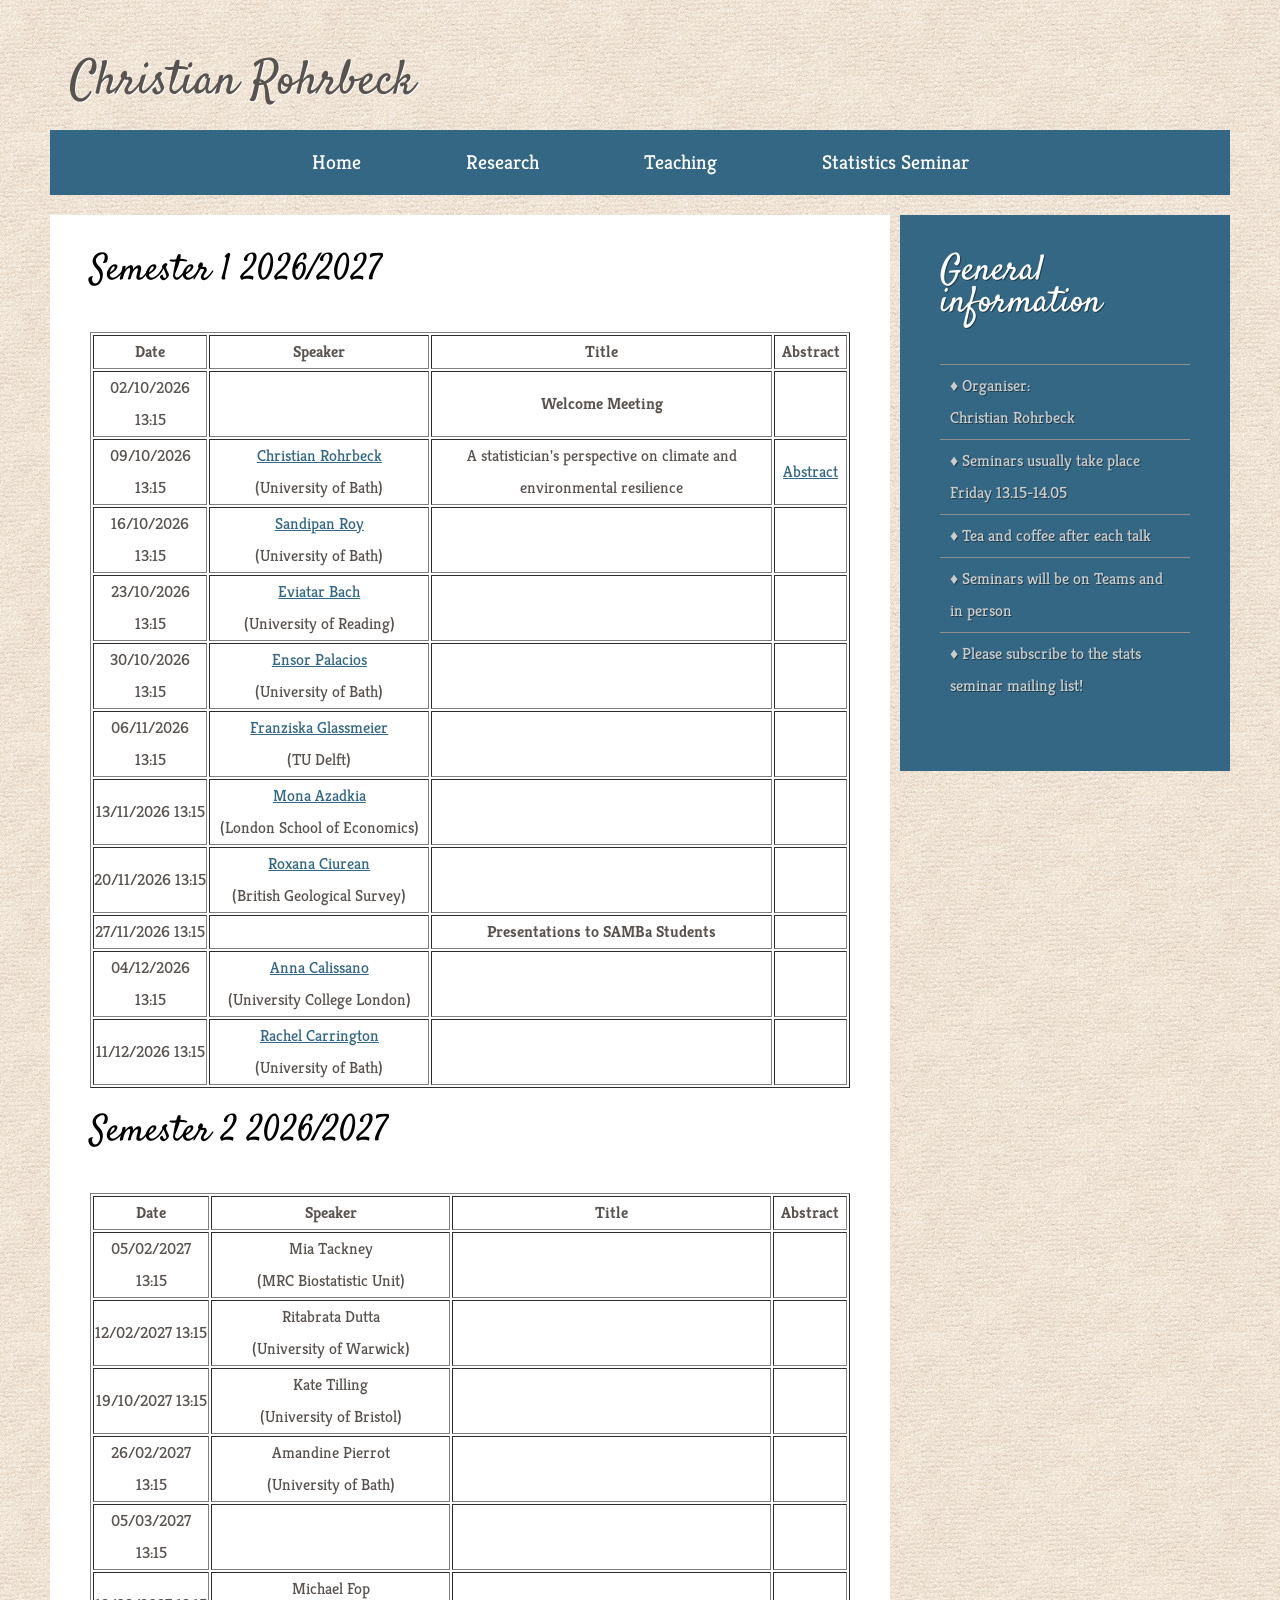
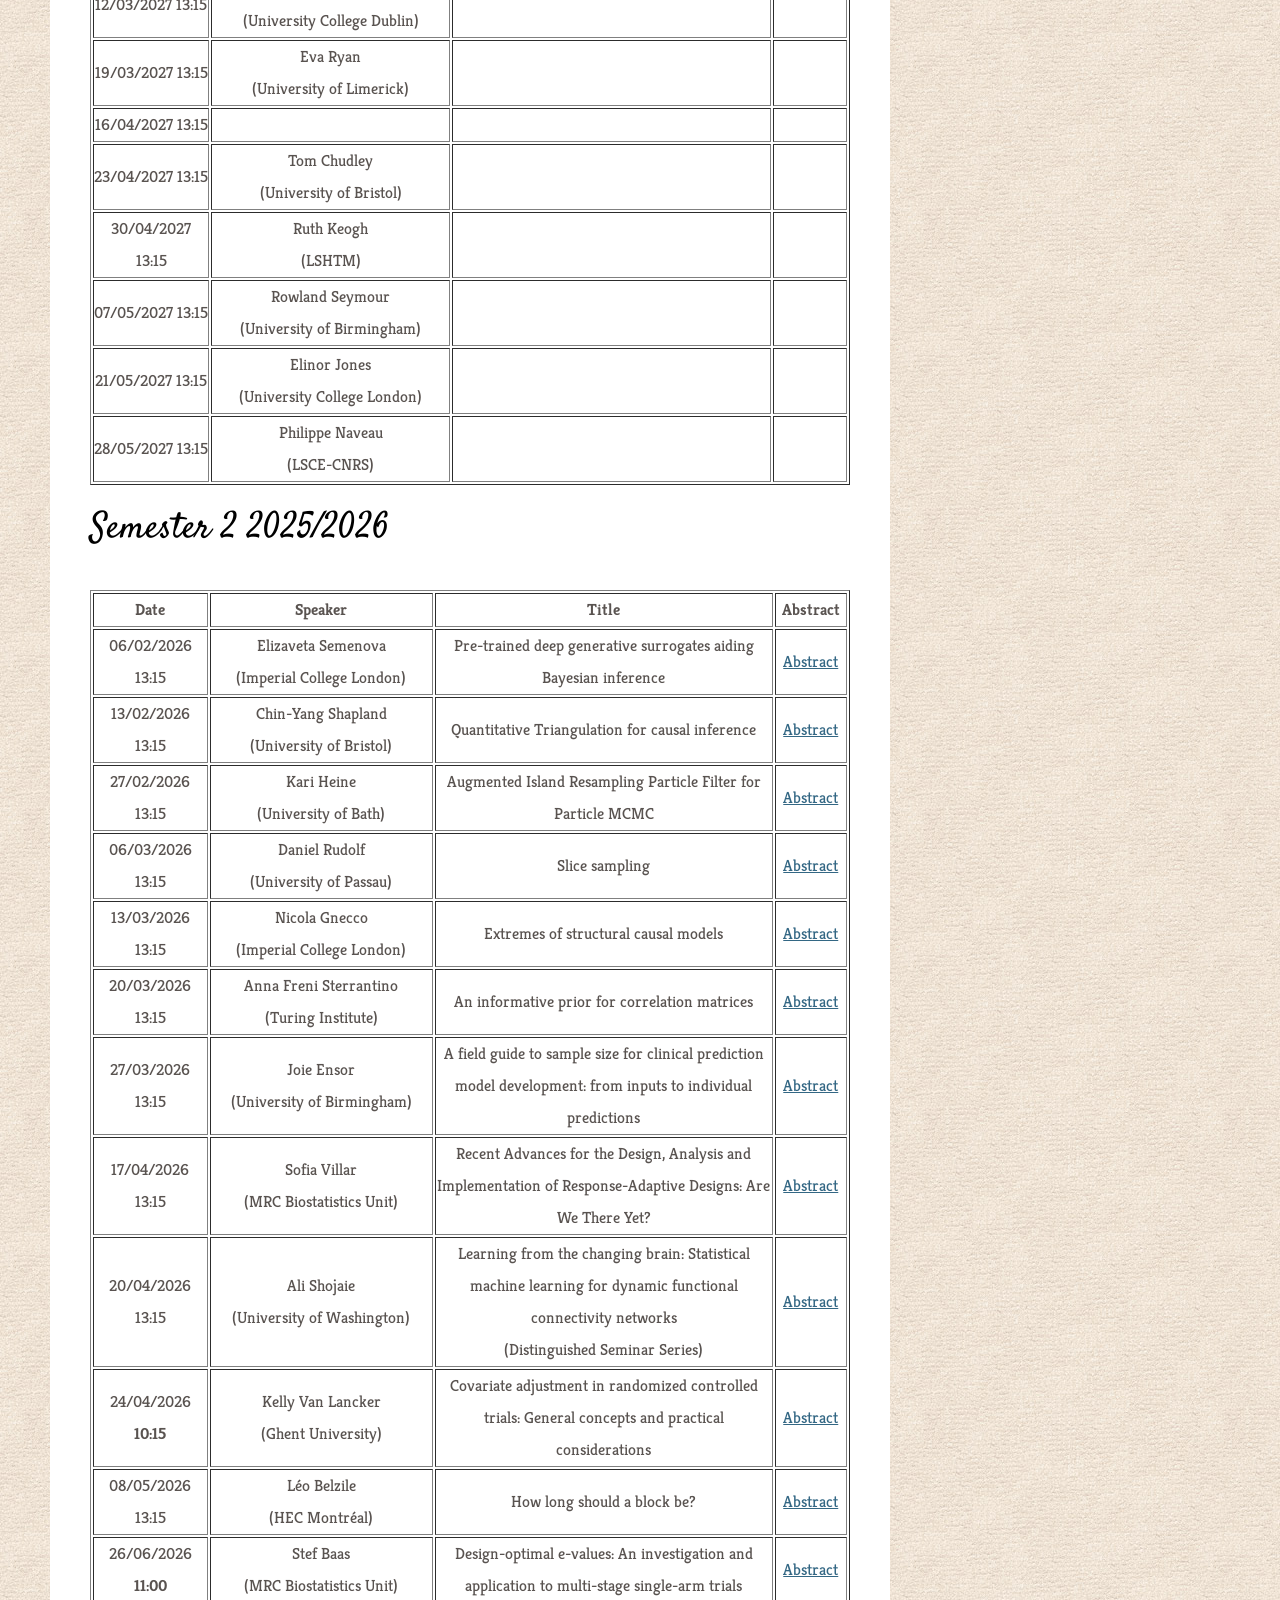
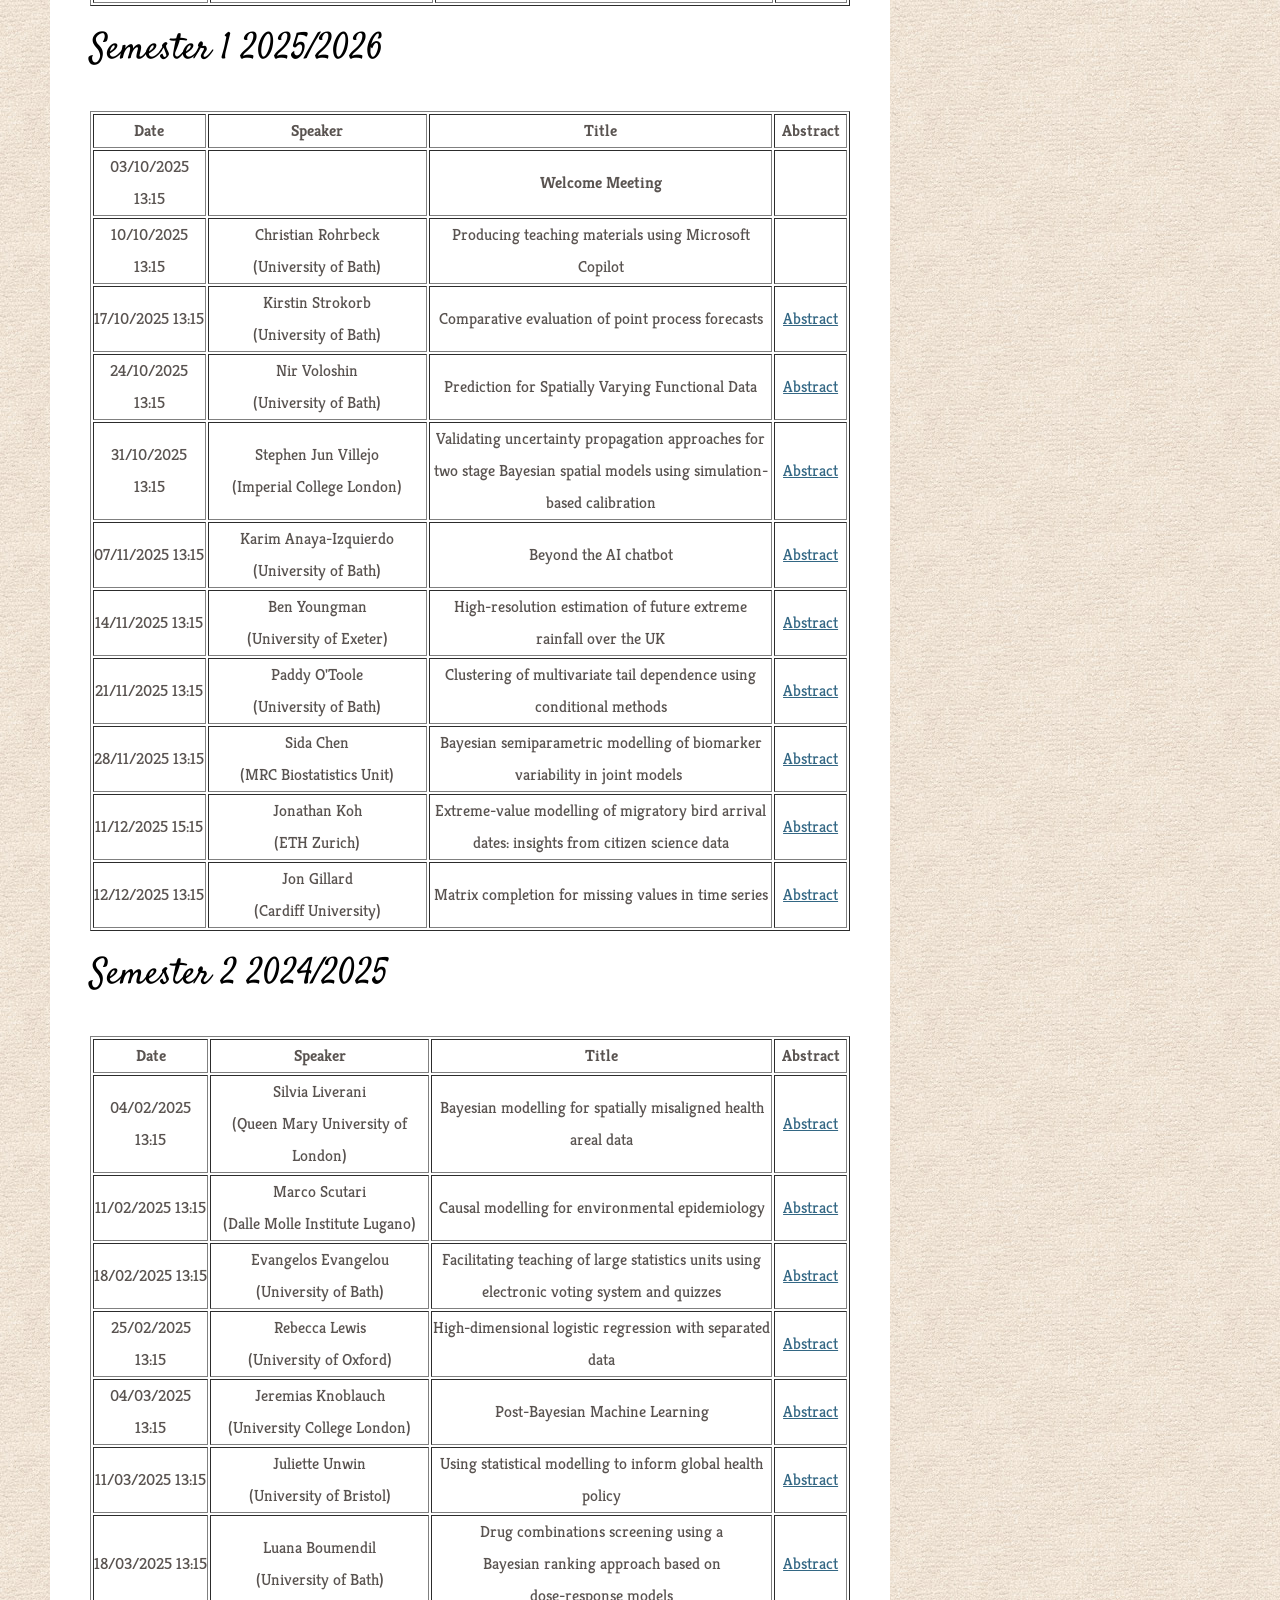
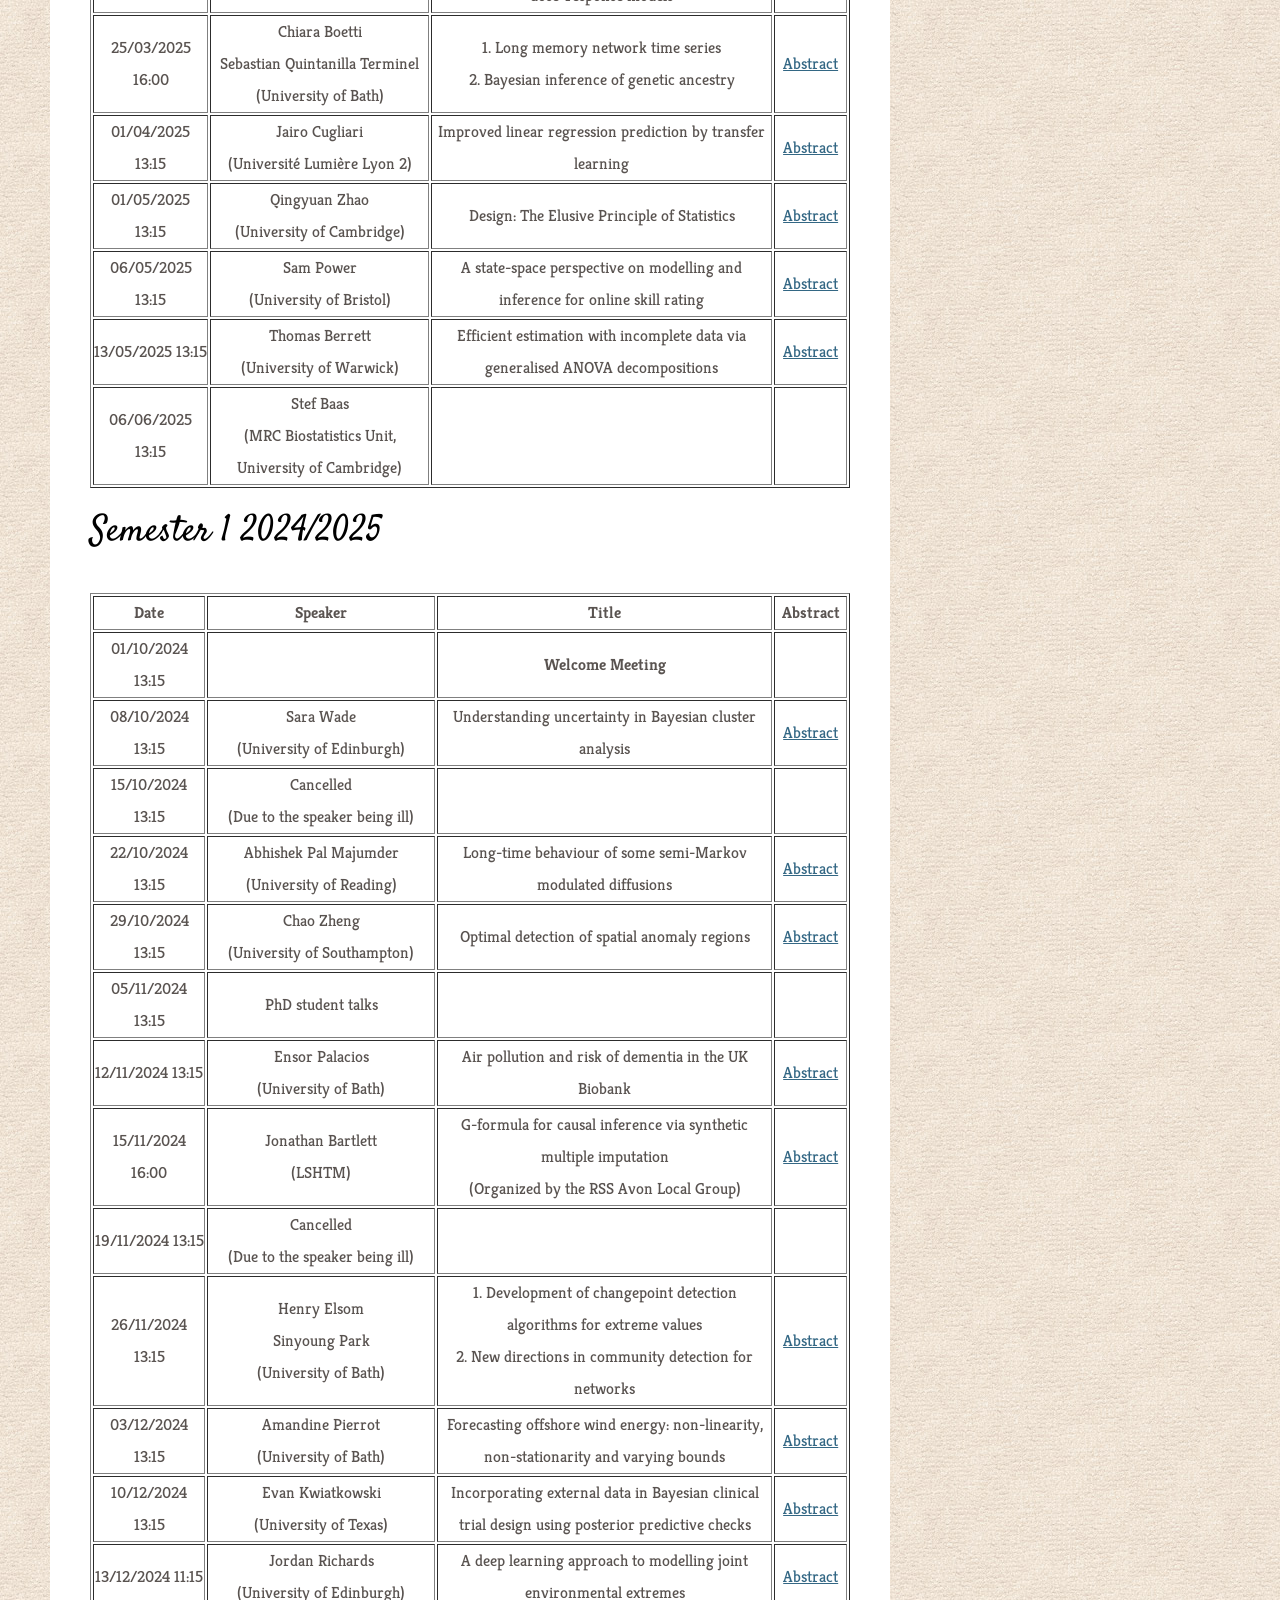
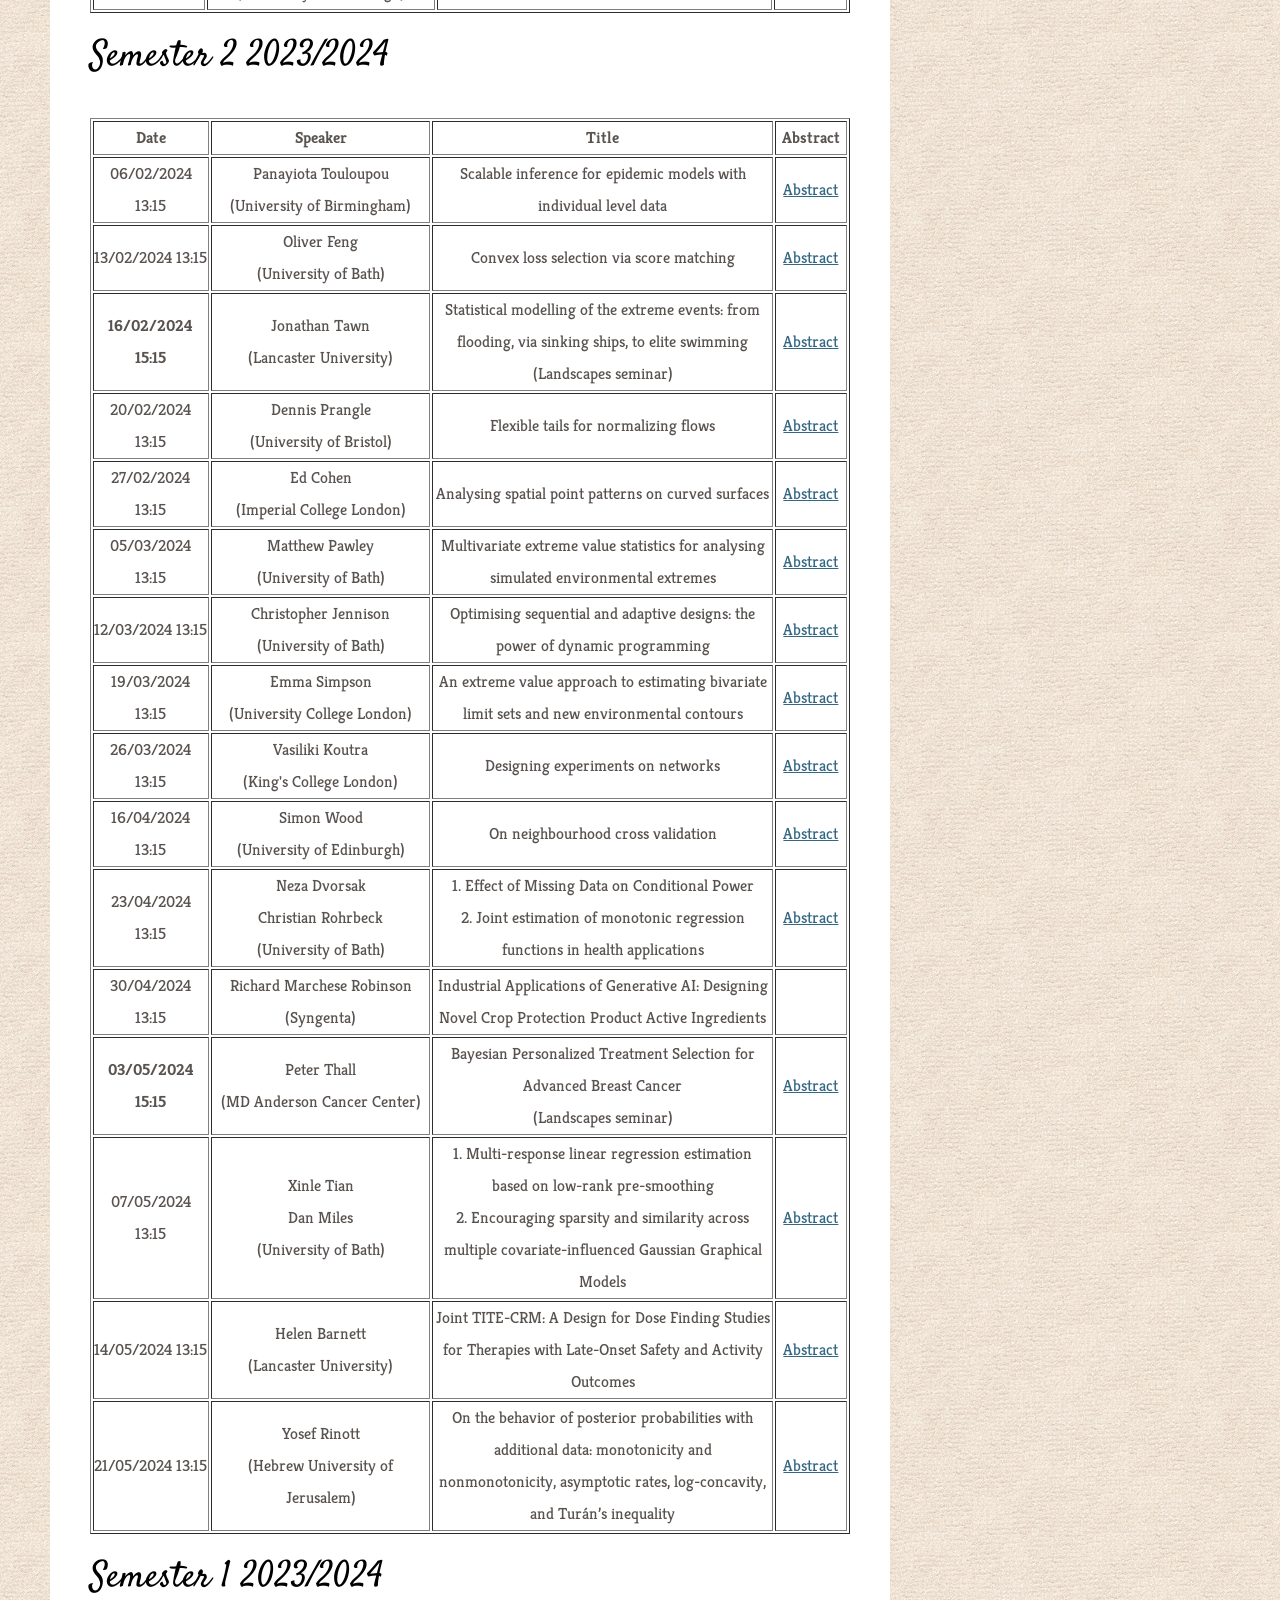
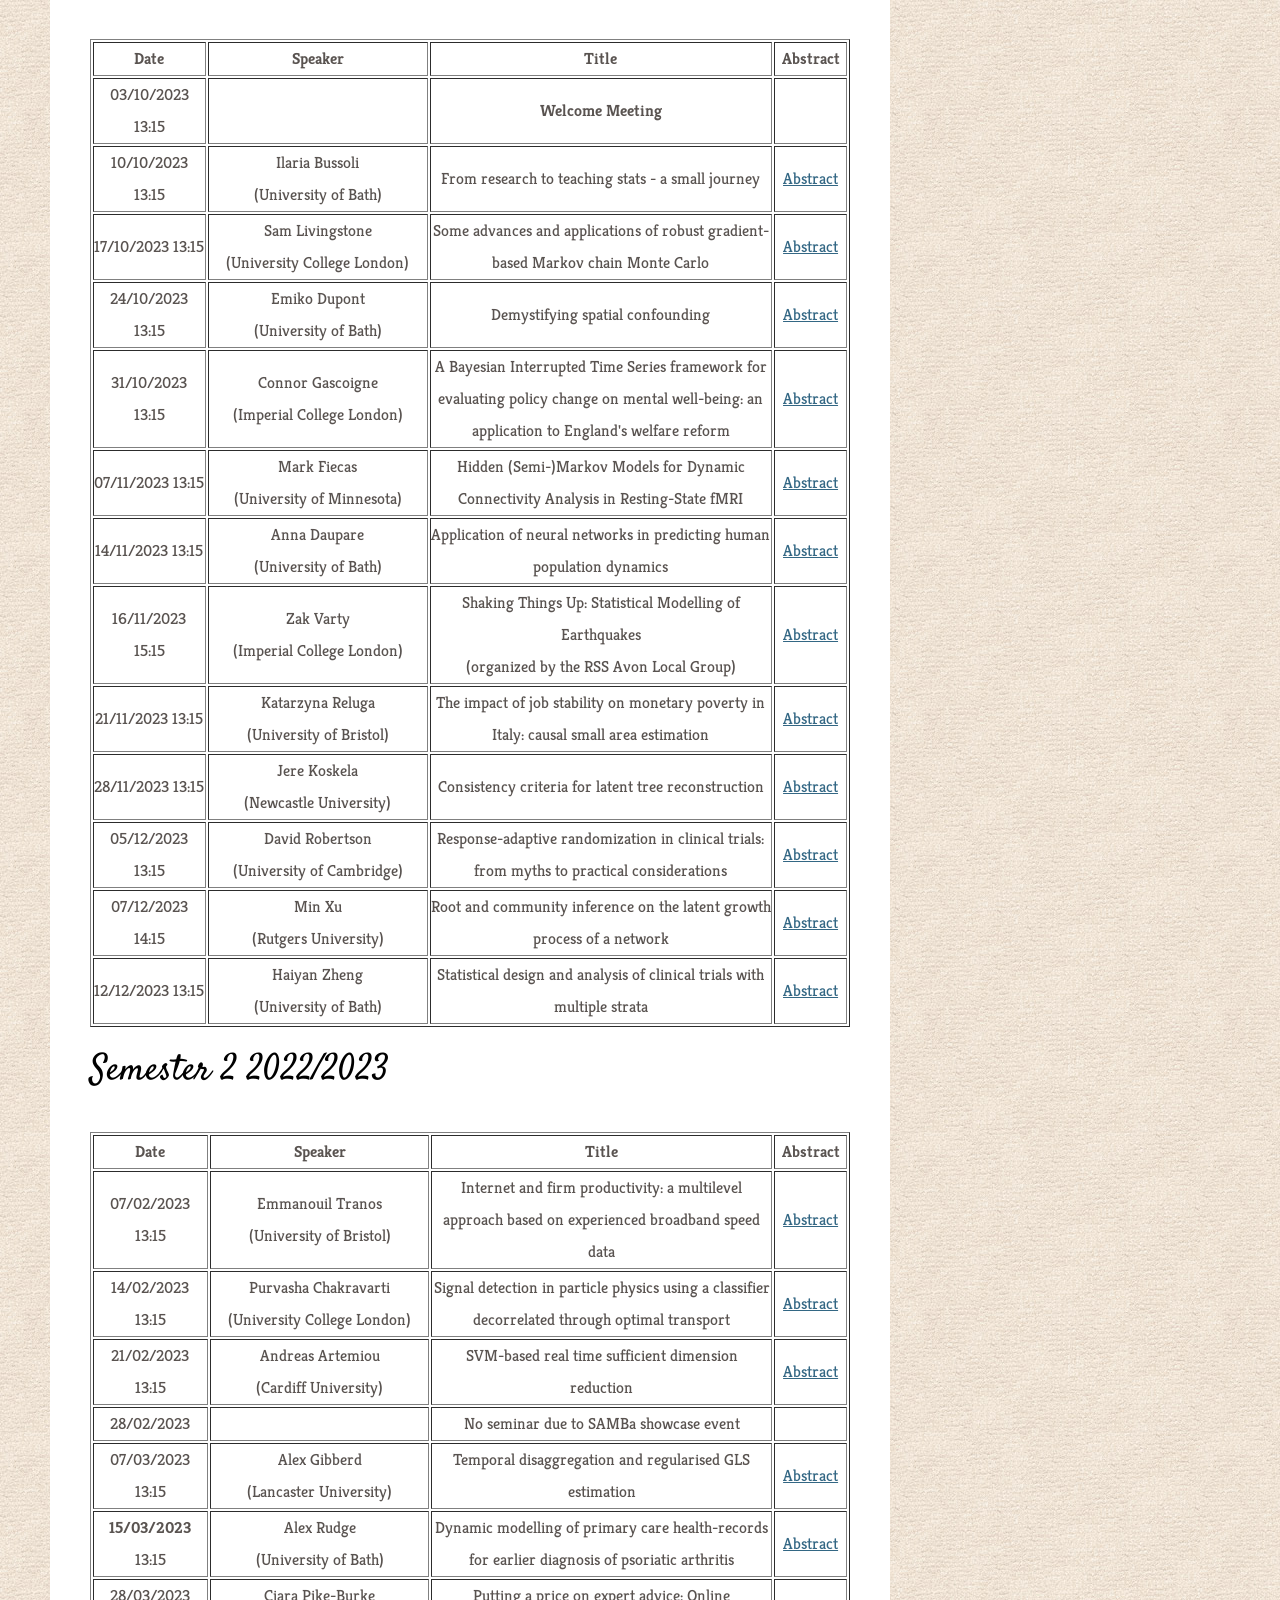
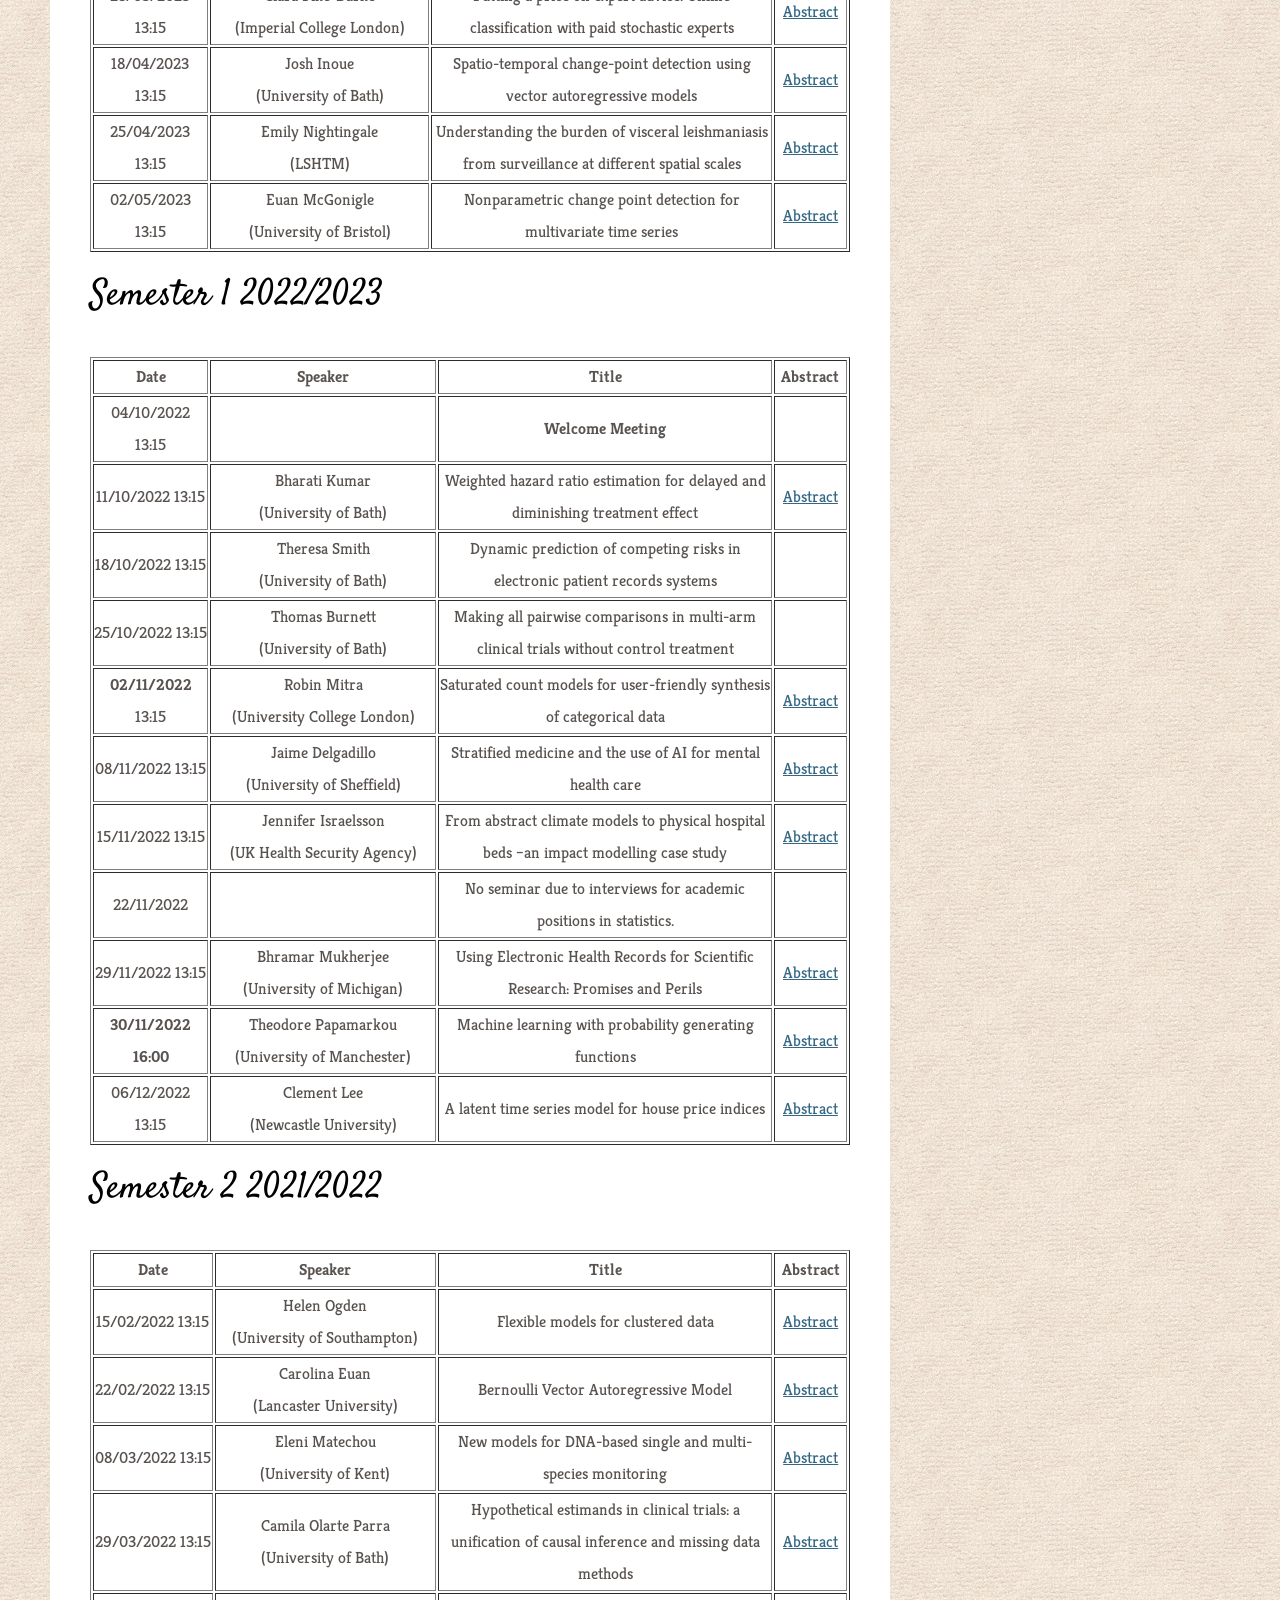
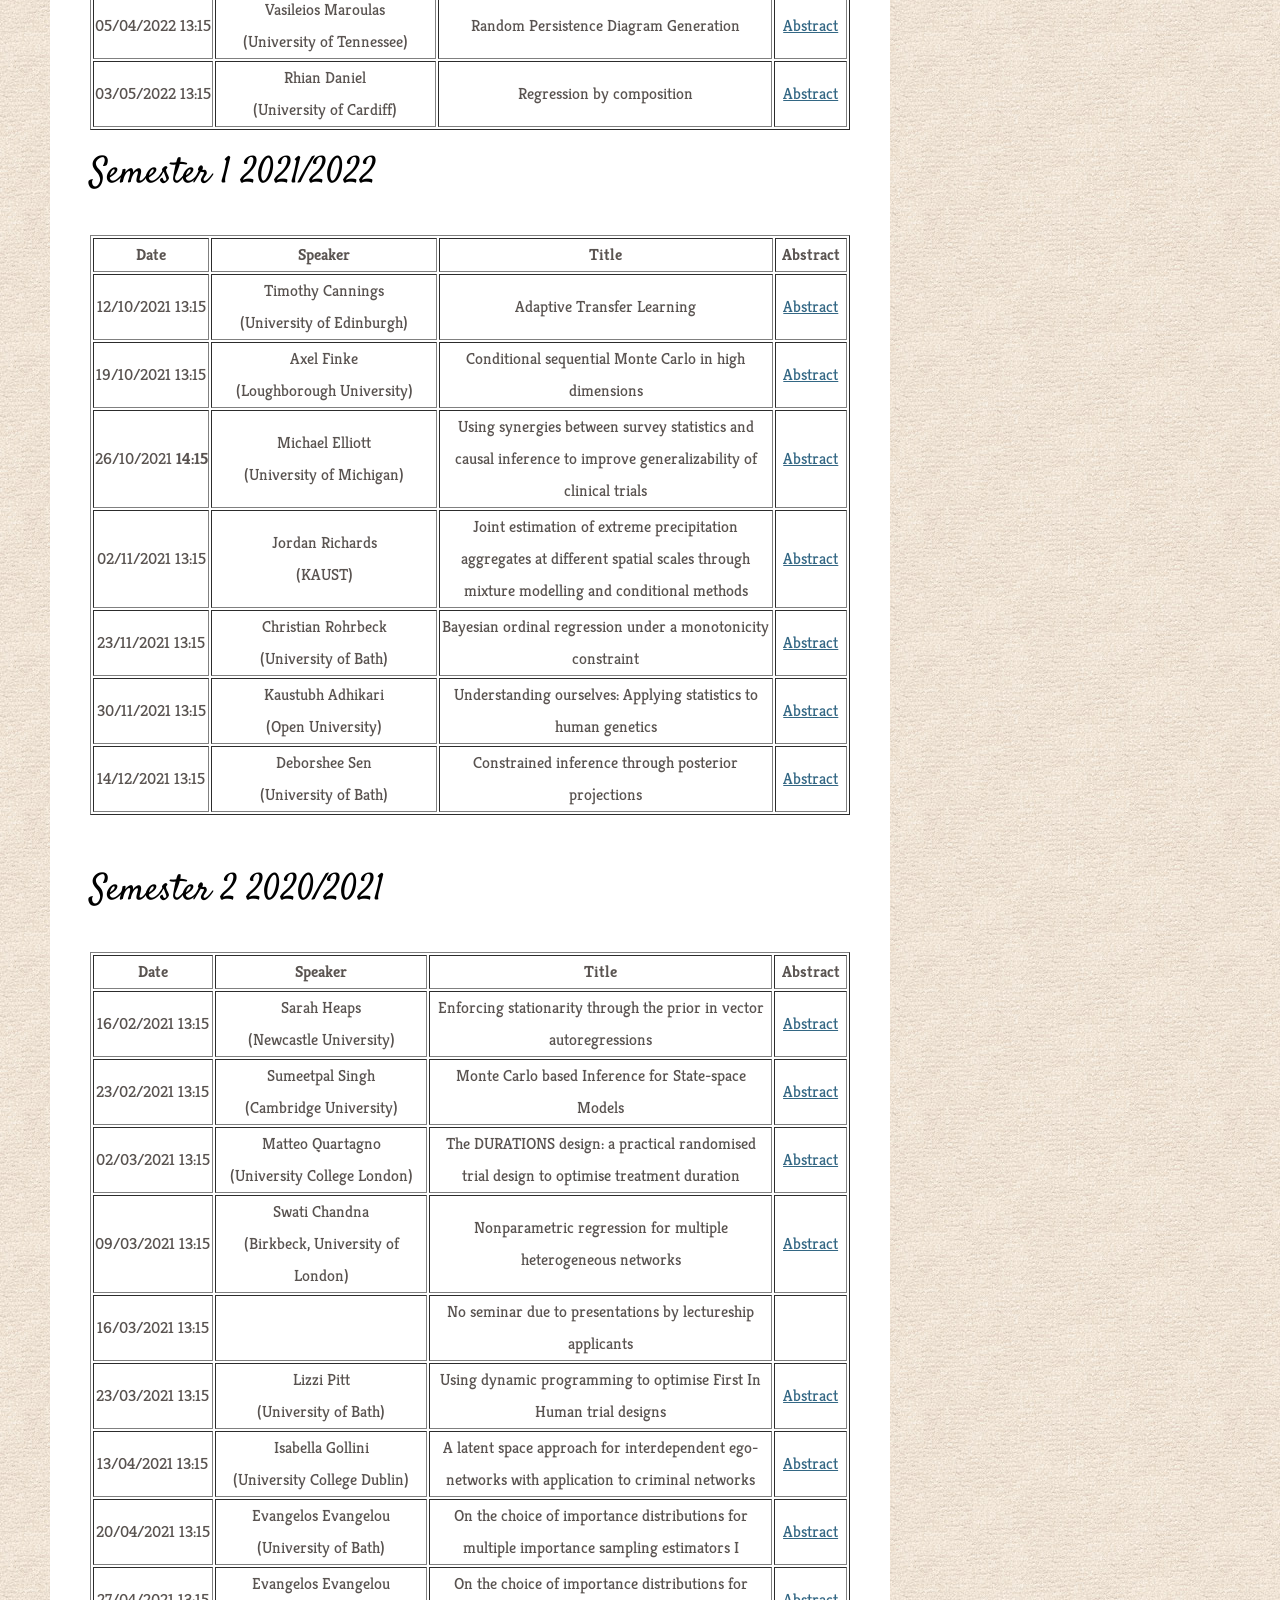
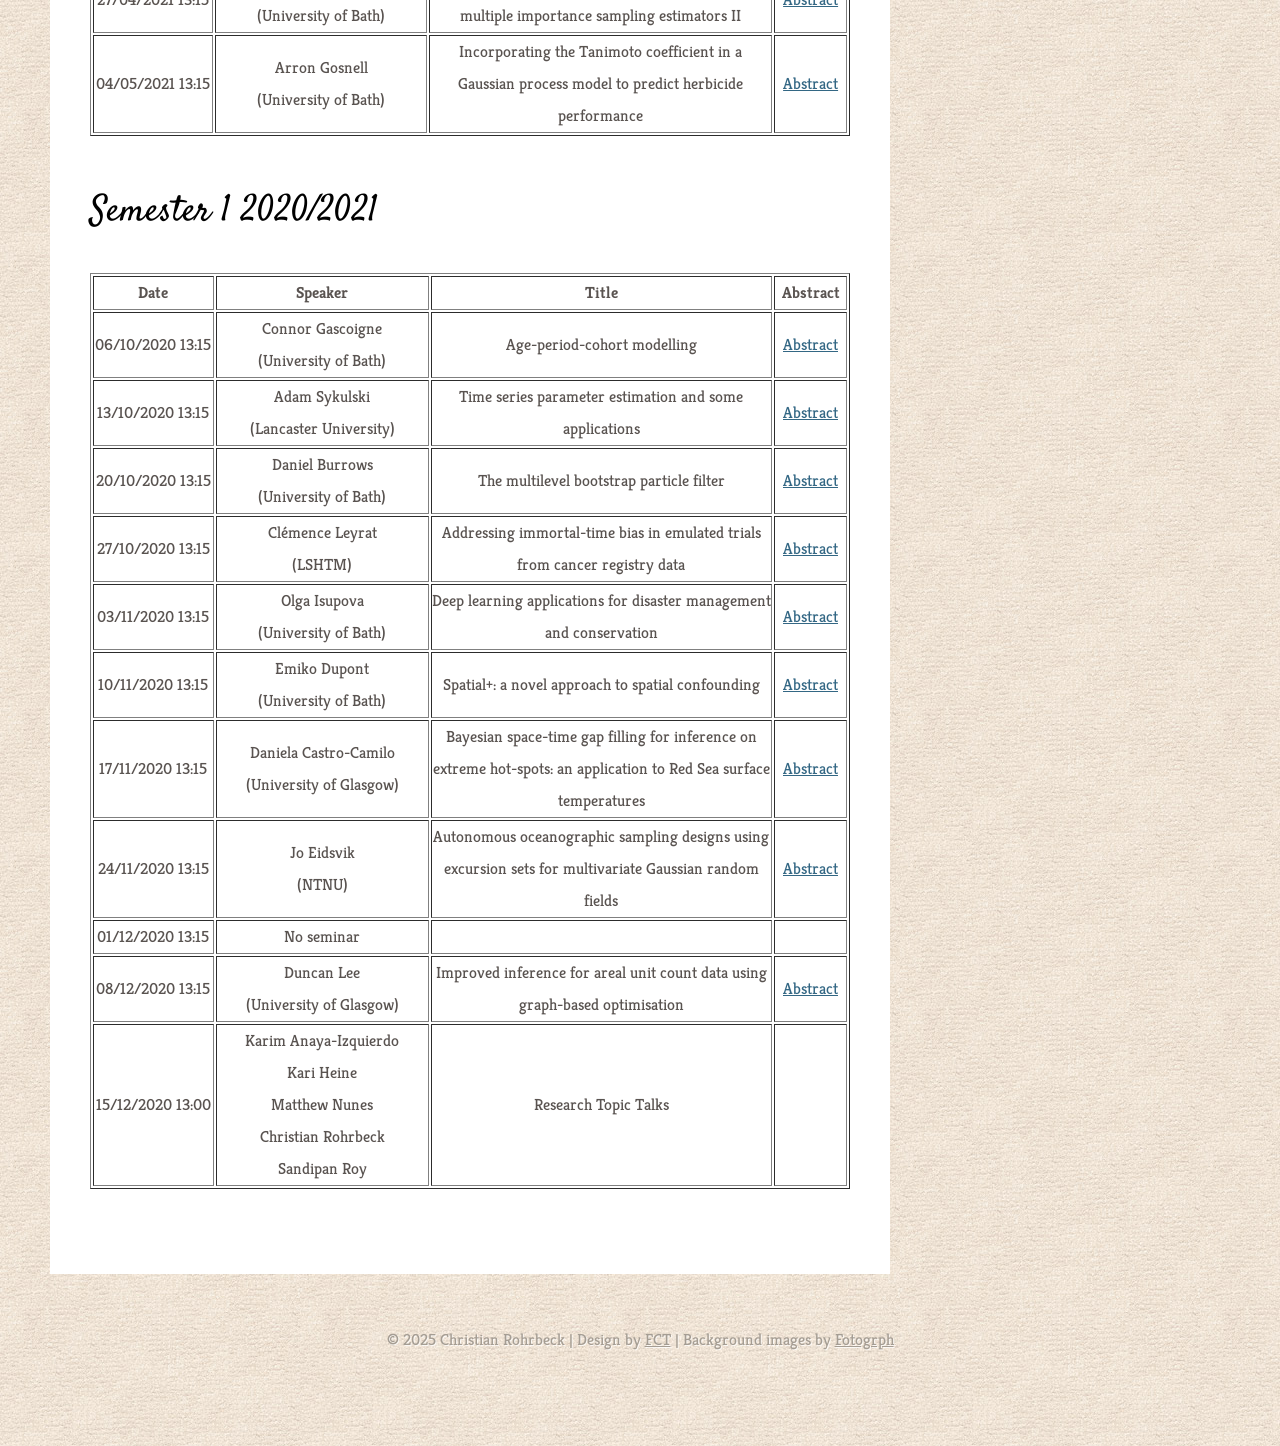
==== commit 18e4a070: "Update seminar.html" ====
--- a/seminar.html
+++ b/seminar.html
@@ -52,7 +52,7 @@
 
 <tr><td align="center"> 09/10/2026 13:15</td> 
 <td align="center"> <a href="https://cr777-bath.github.io/my-website/index.html"> Christian Rohrbeck </a><br> (University of Bath)</td> 
-<td align="center">  A statisticians perspectives on Climate and Environmental Resilience </td> 
+<td align="center"> A statistician's perspective on climate and environmental resilience </td> 
 <td align="center"> <a href="Abstracts/AbstractRohrbeck2026.pdf">Abstract</a> </td></tr>
 
 <tr><td align="center"> 16/10/2026 13:15</td> 
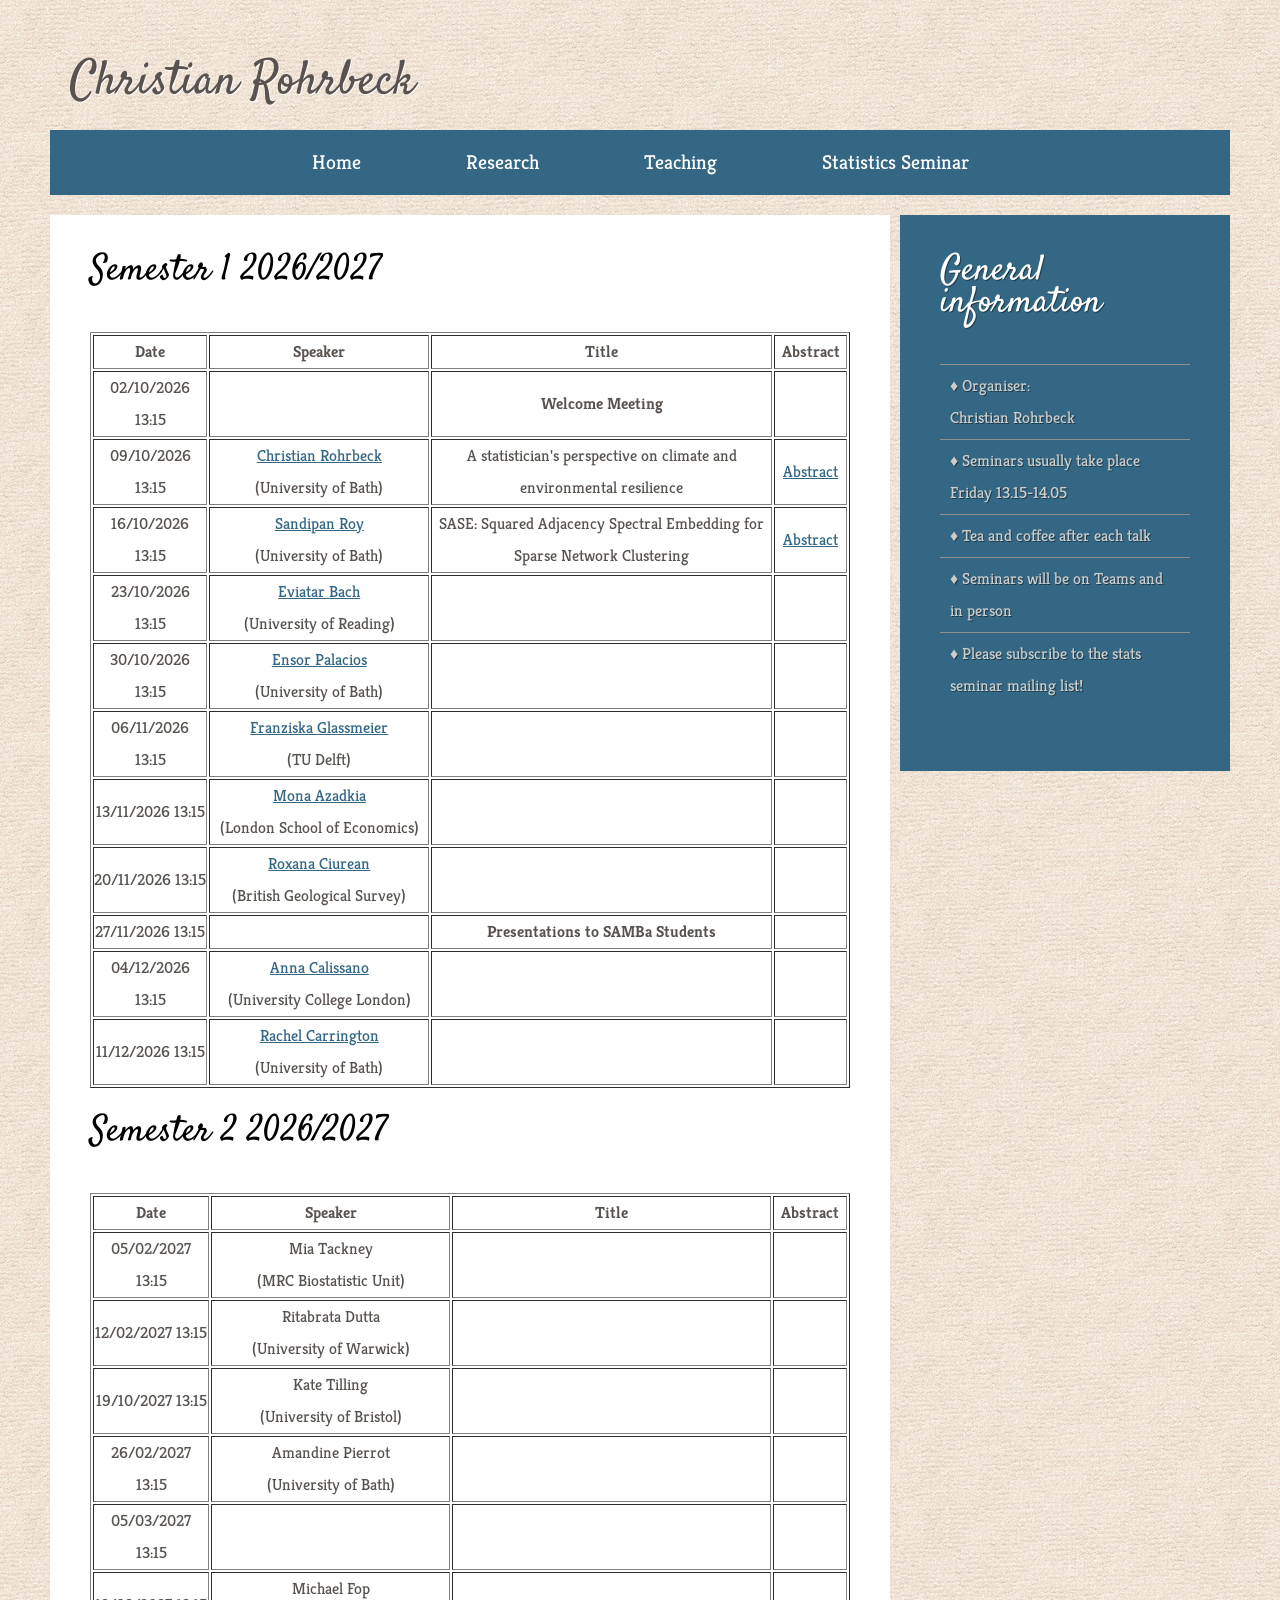
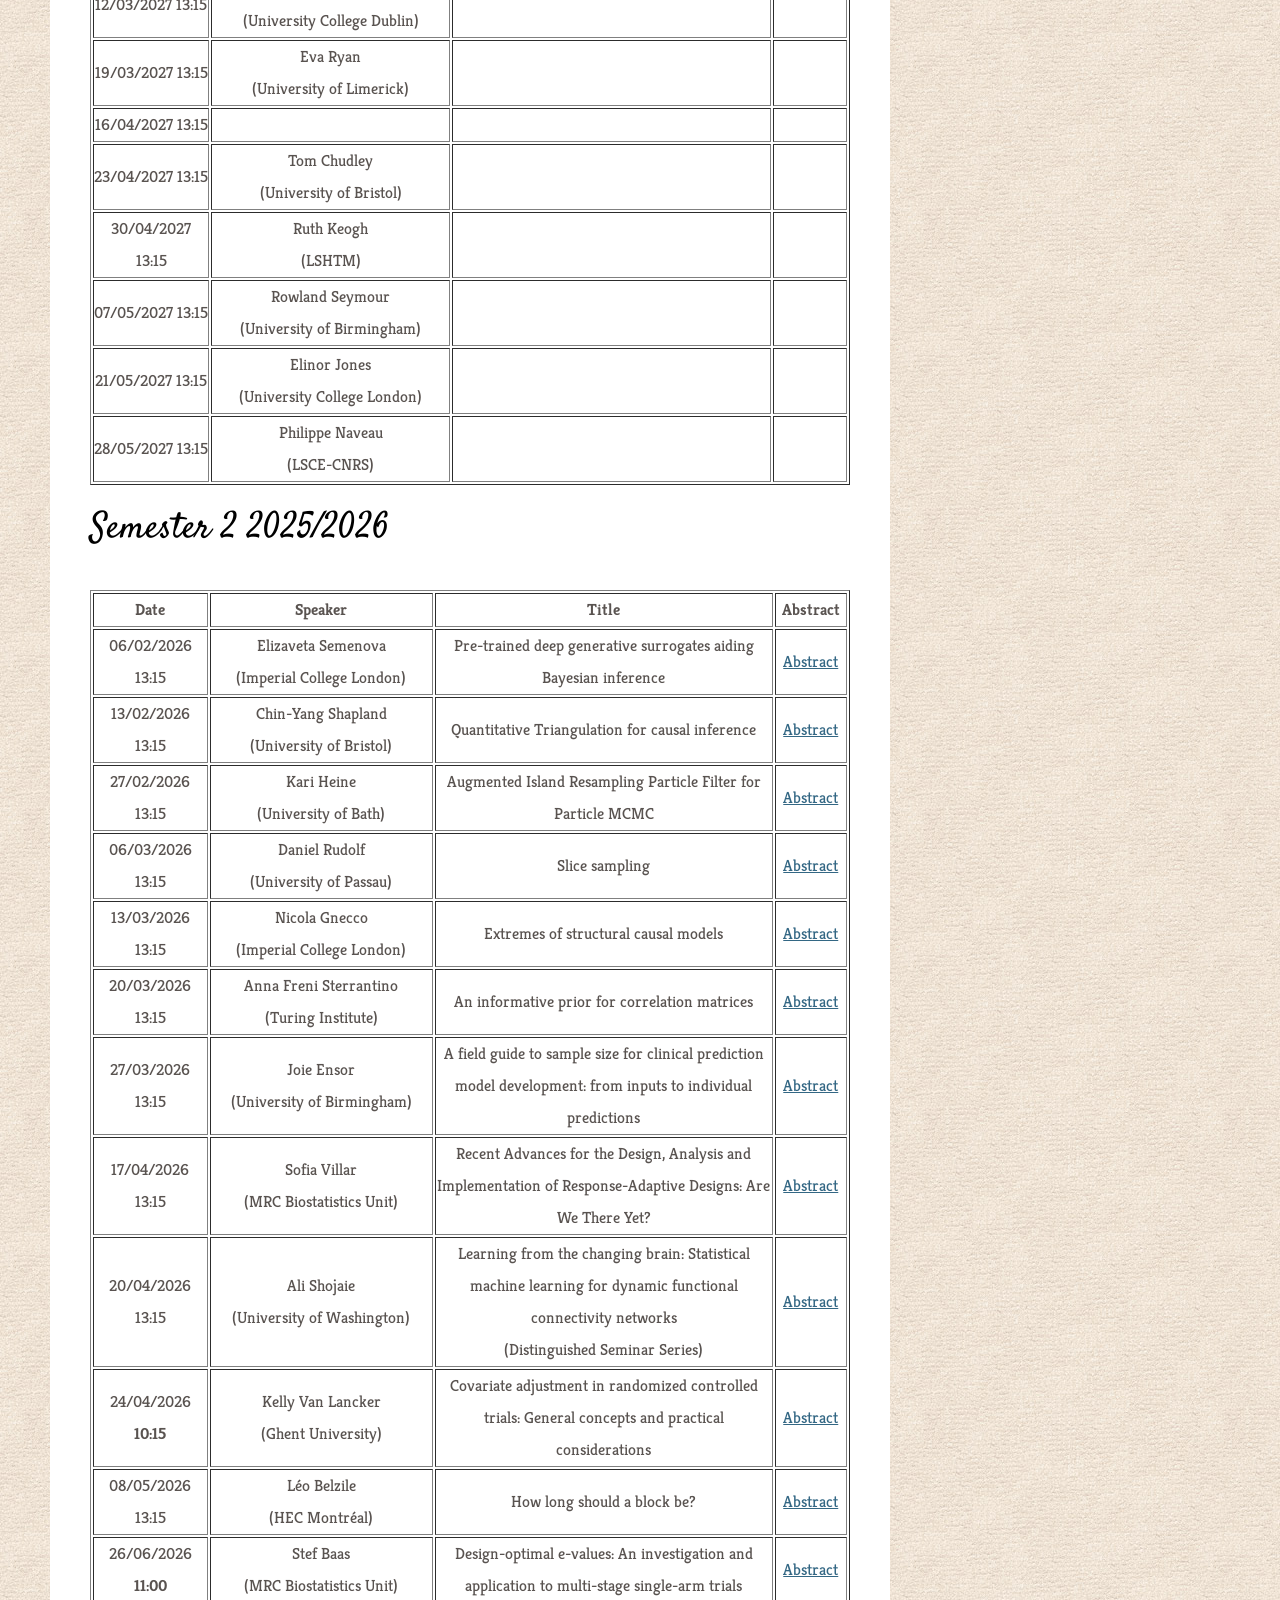
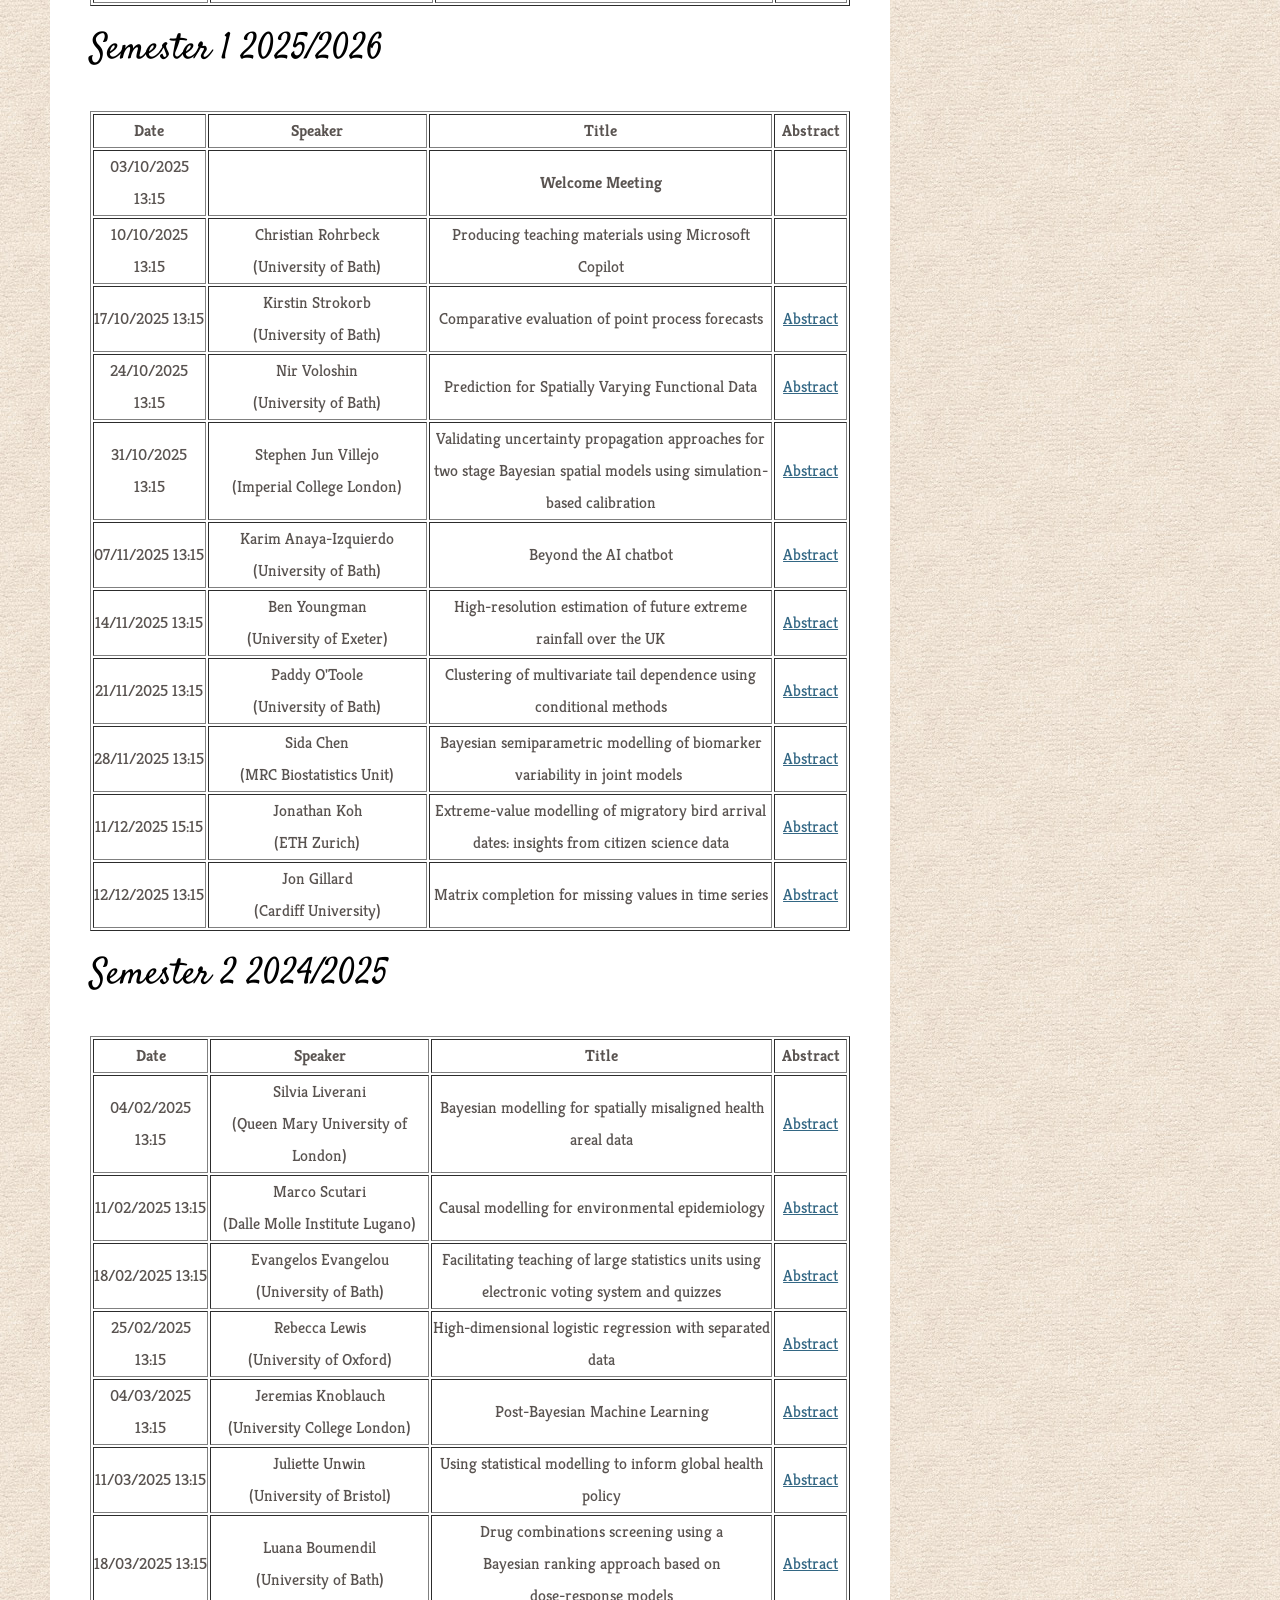
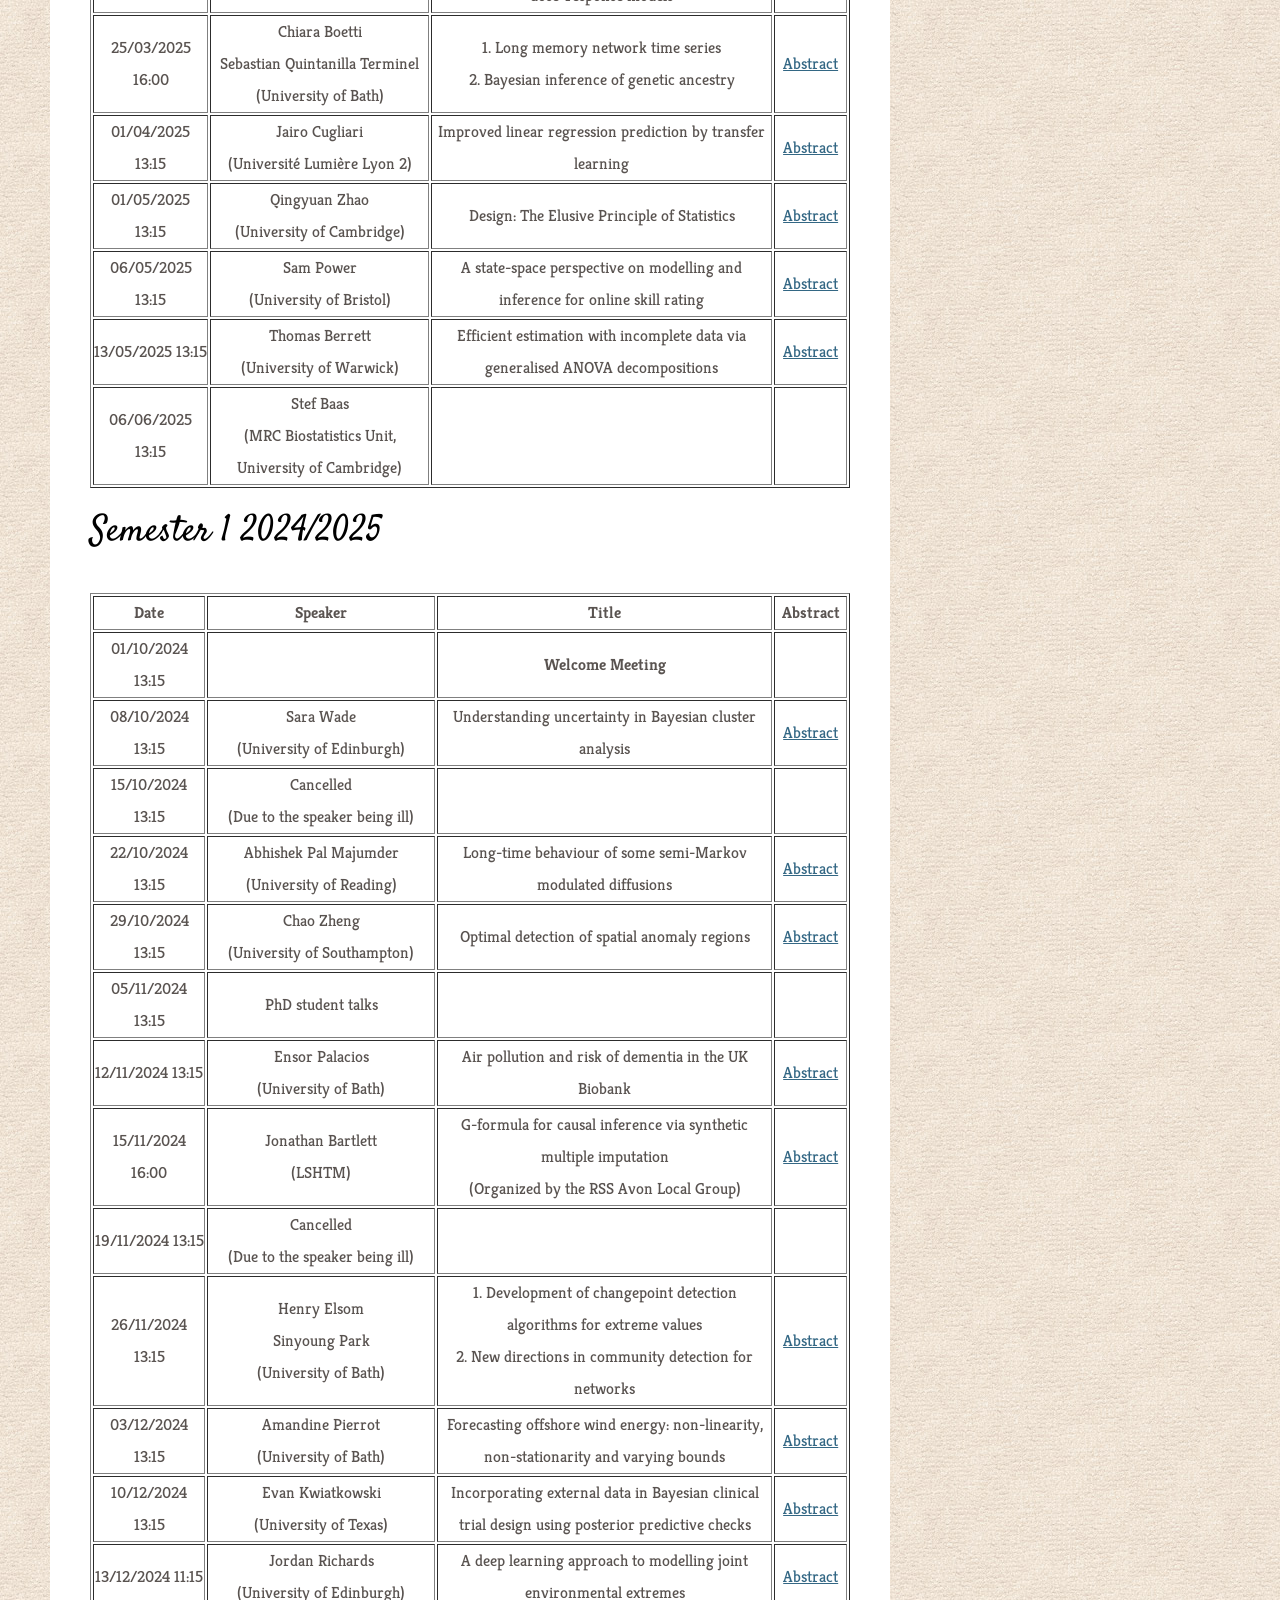
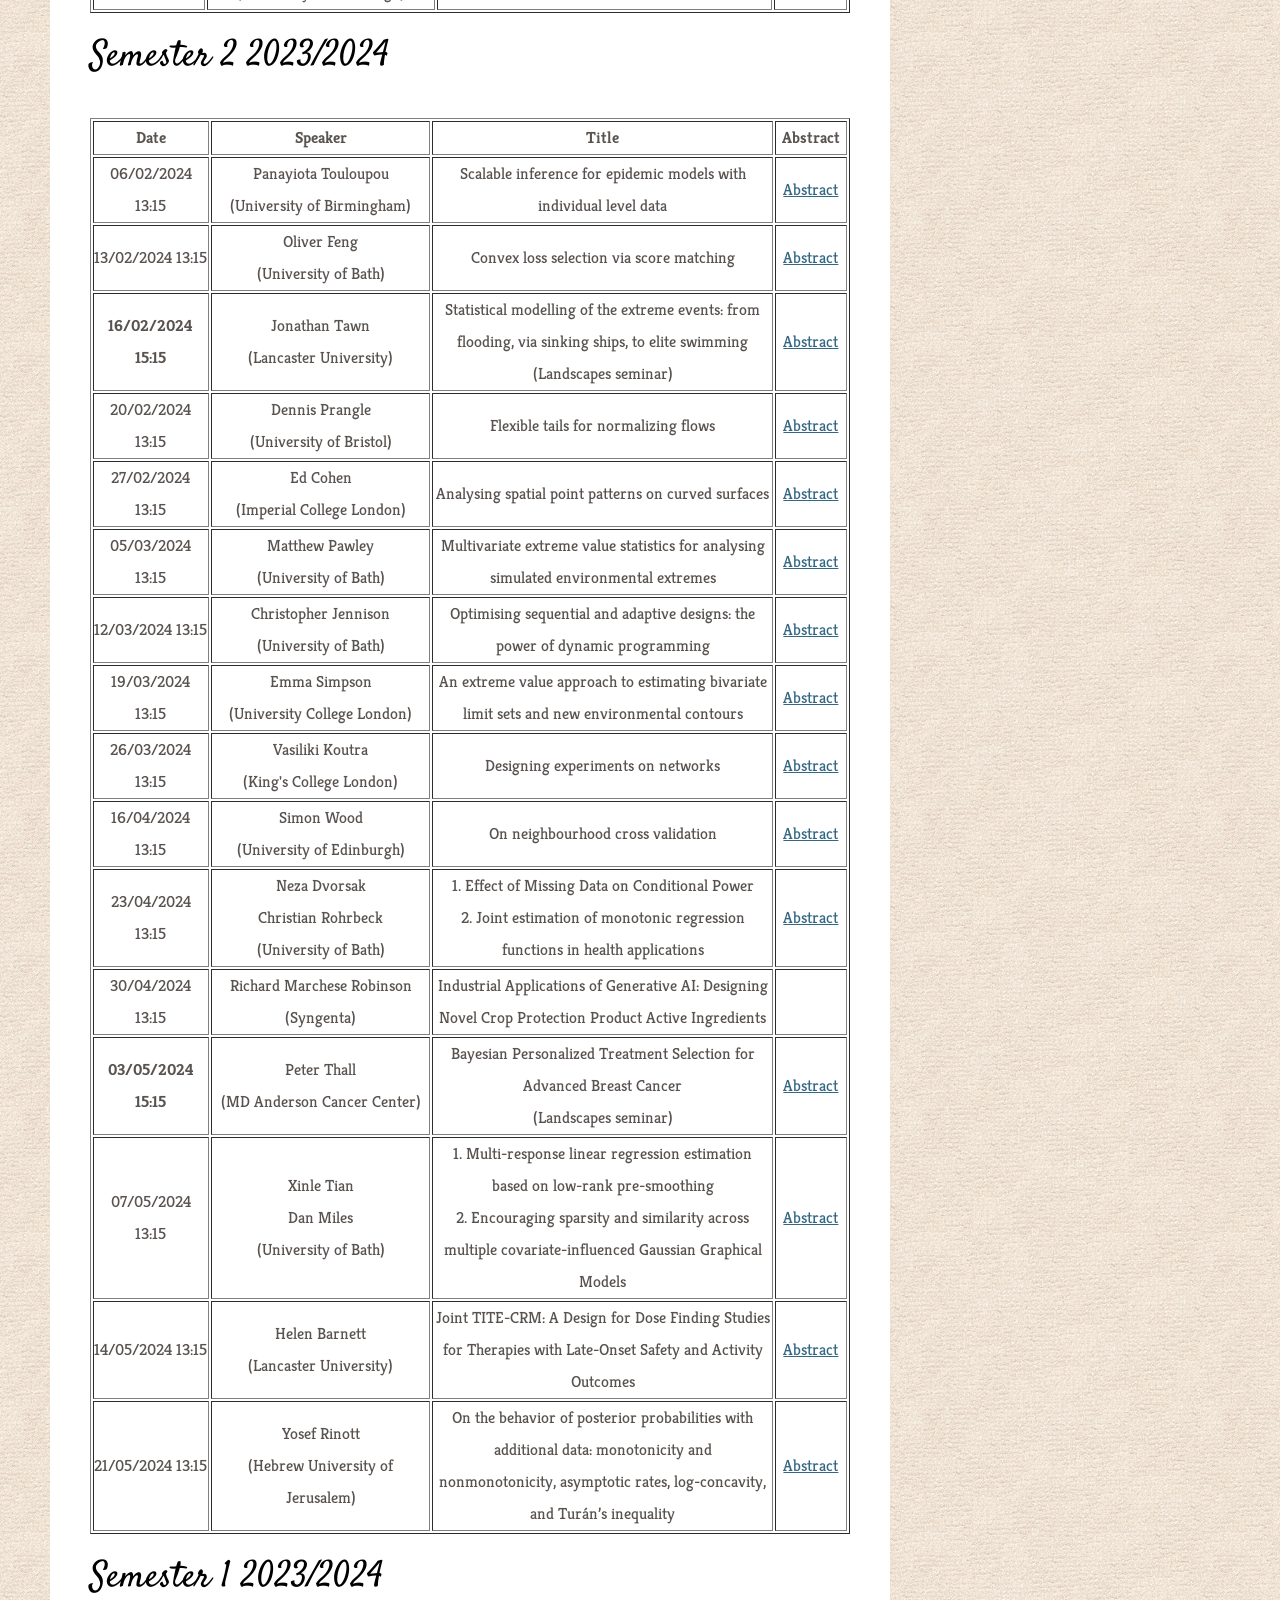
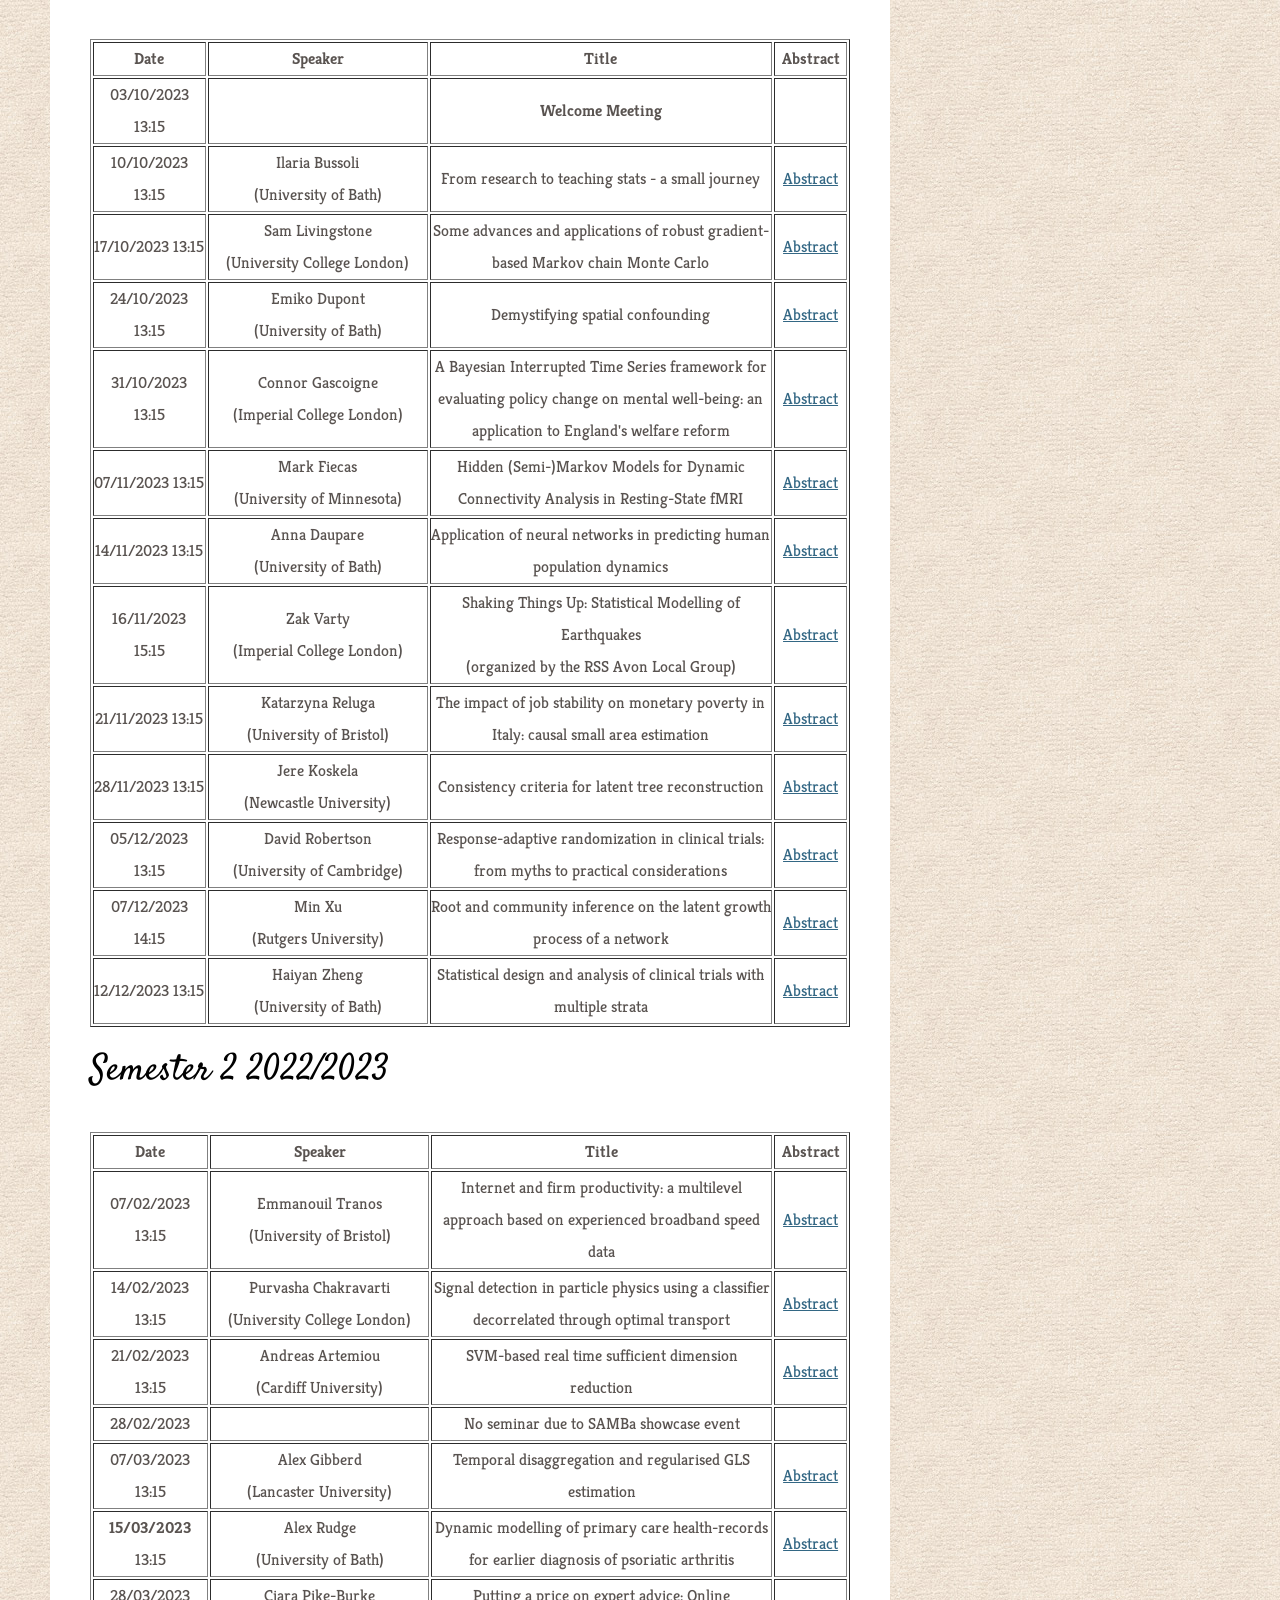
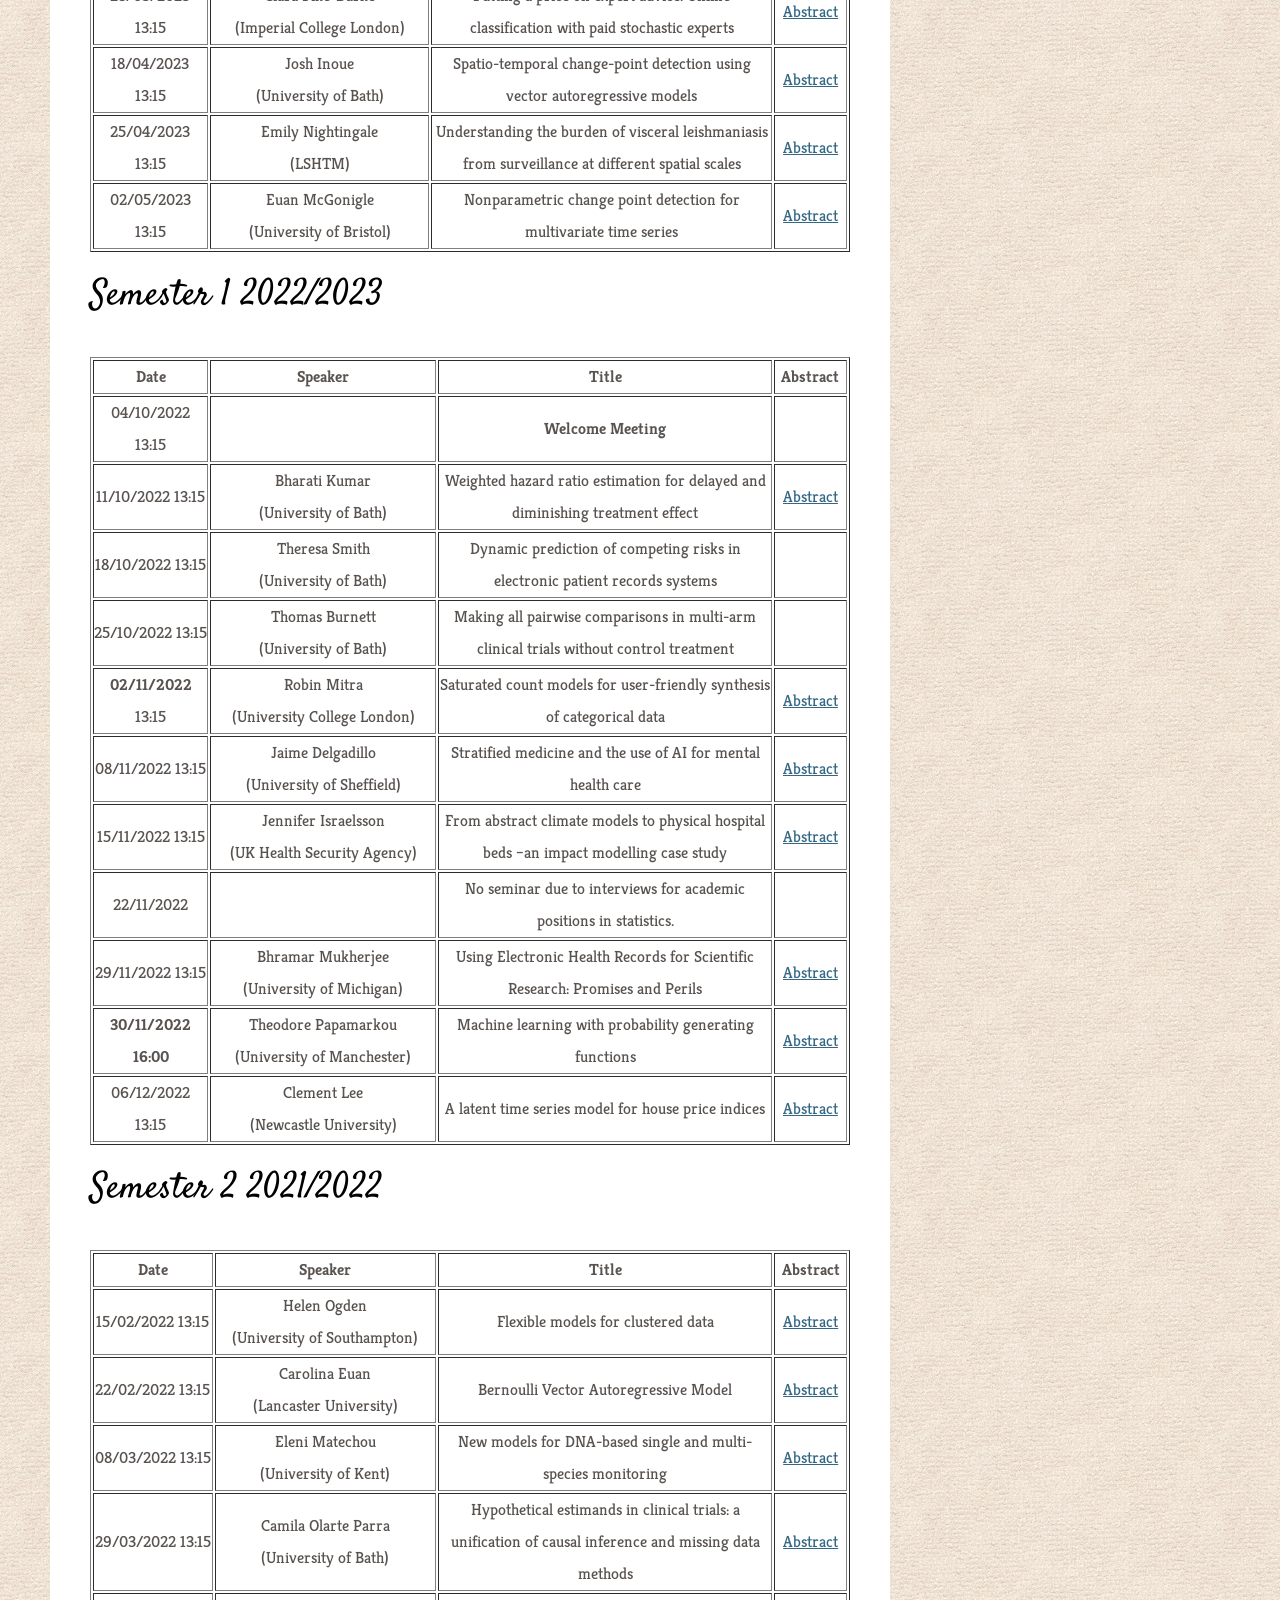
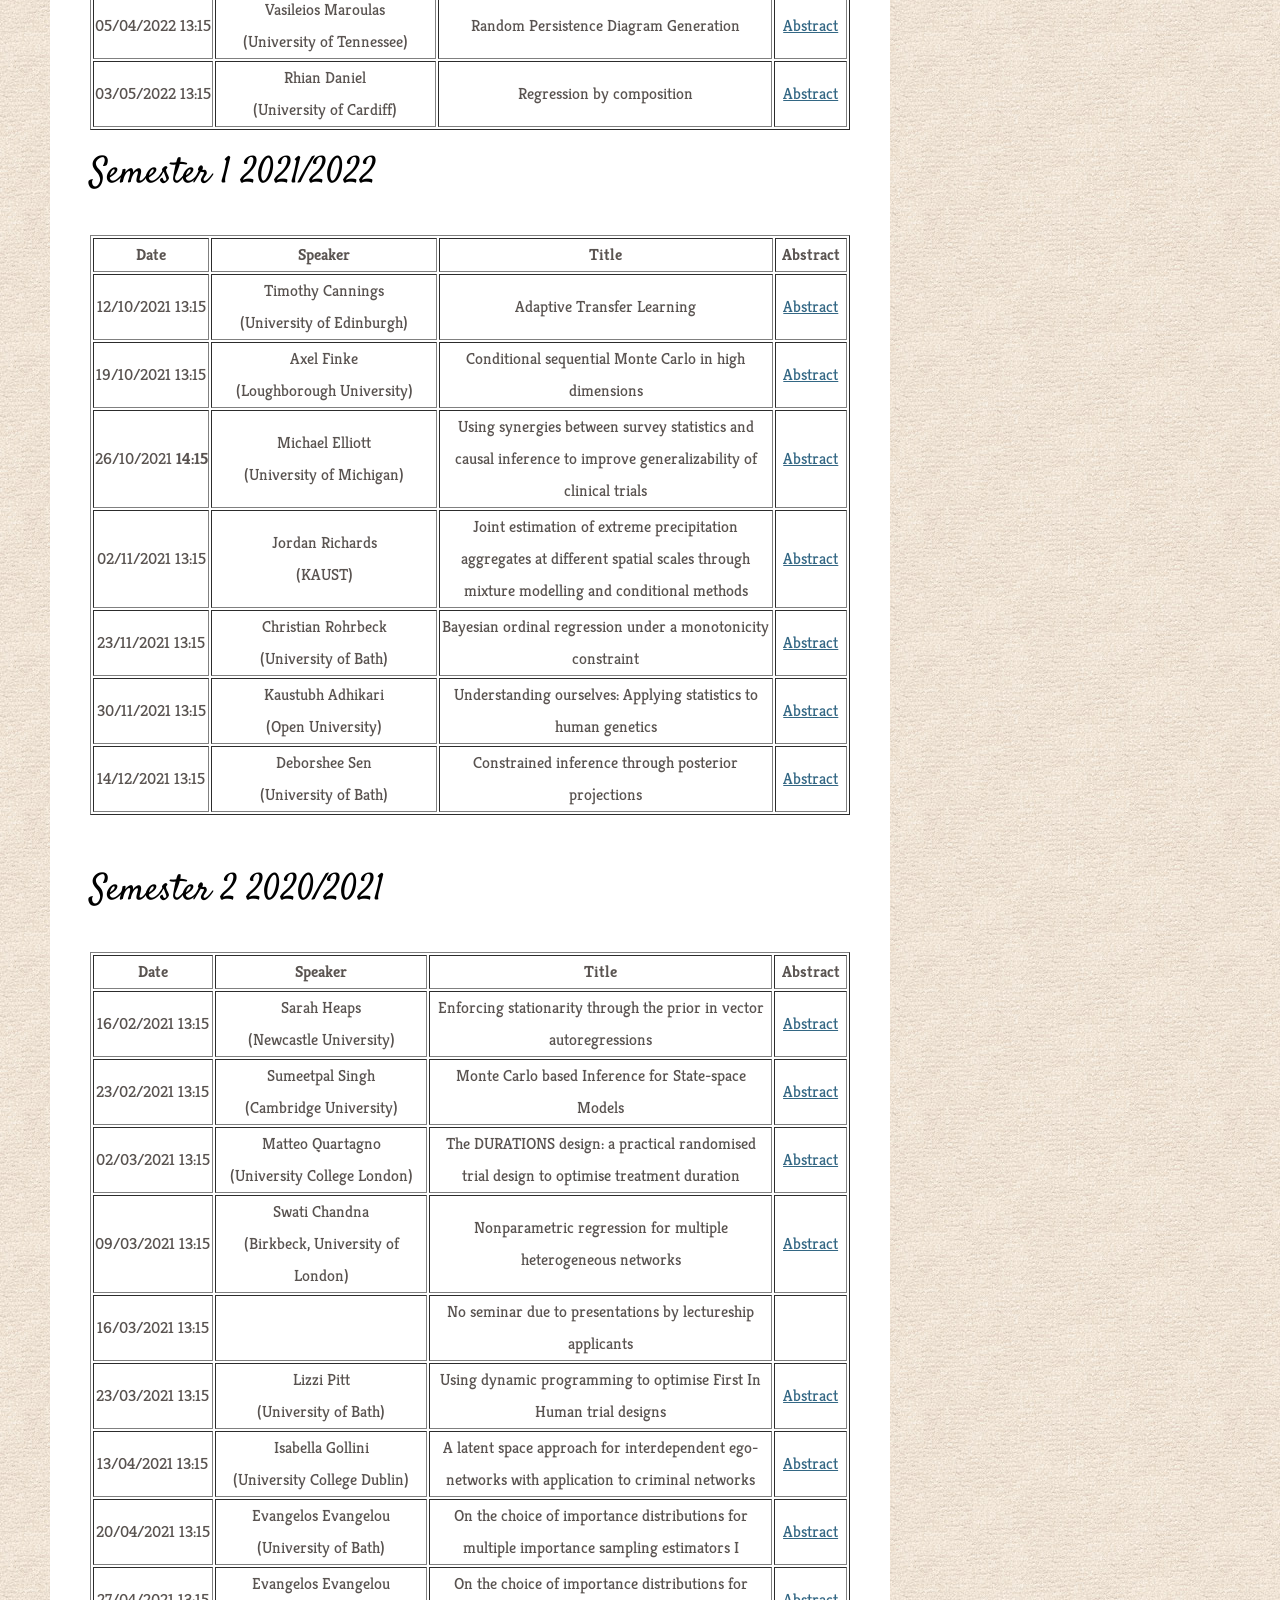
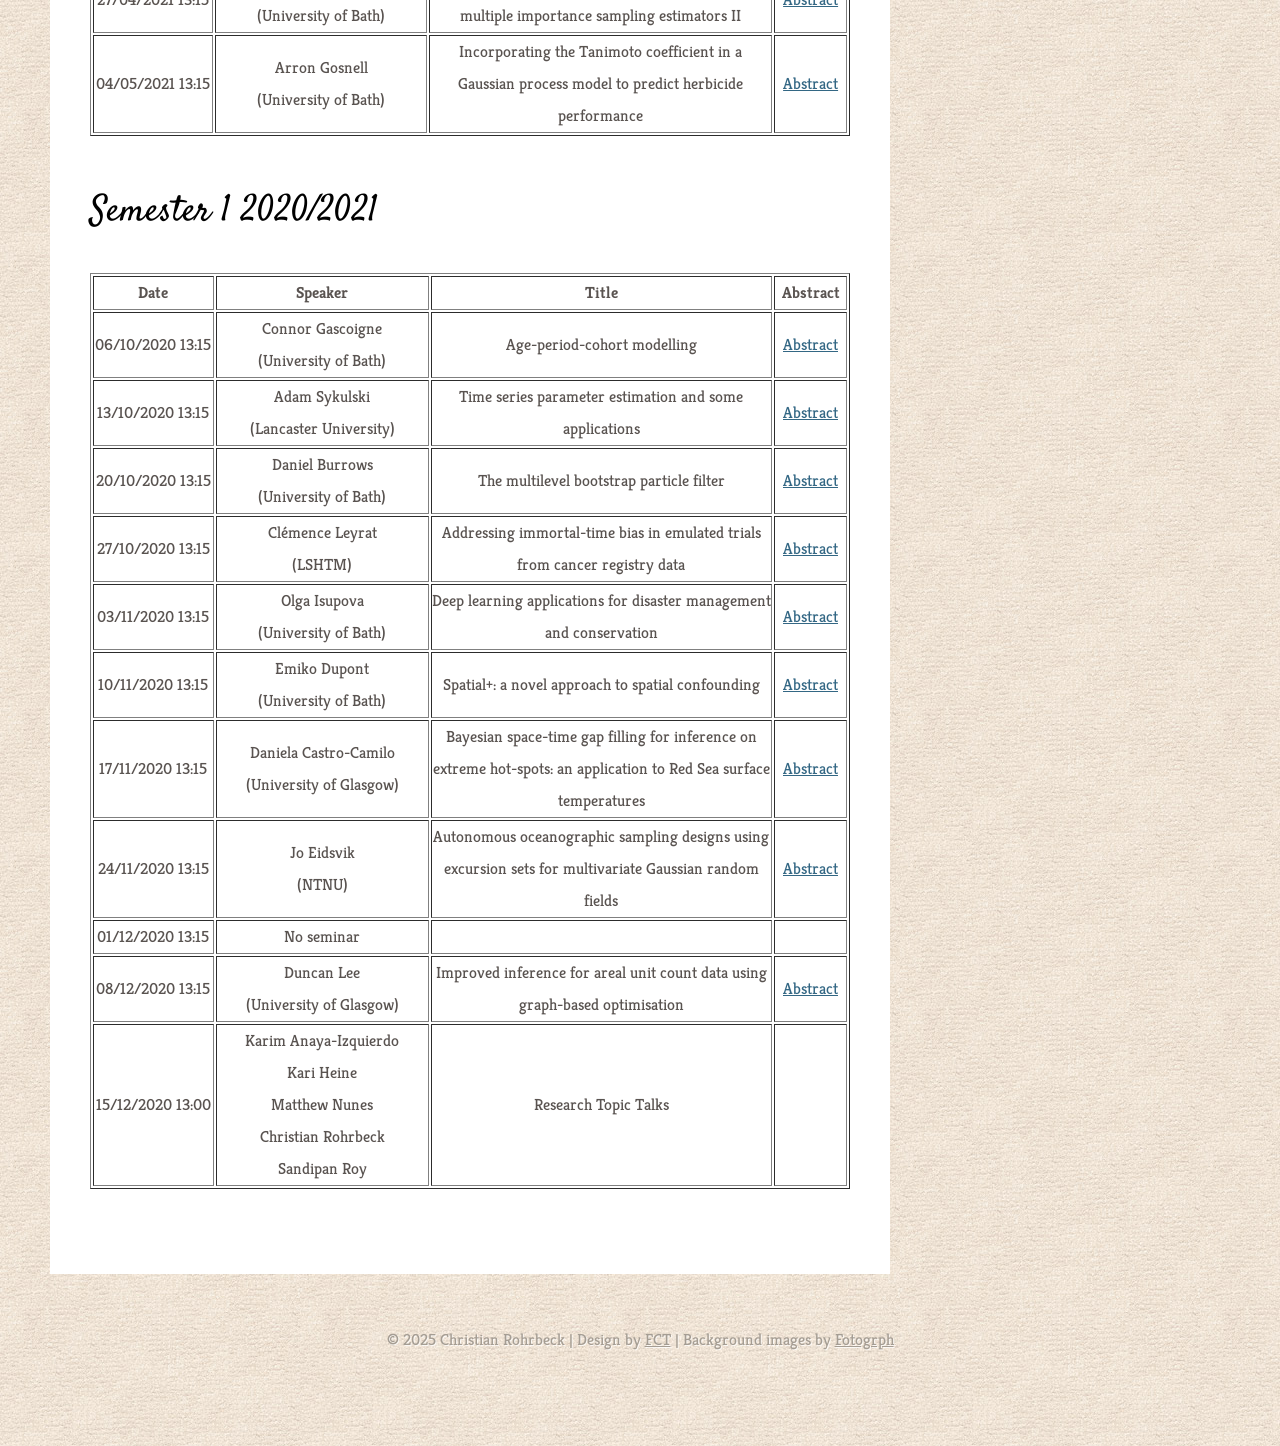
==== commit ed8952cc: "Update seminar.html" ====
--- a/seminar.html
+++ b/seminar.html
@@ -57,8 +57,8 @@
 
 <tr><td align="center"> 16/10/2026 13:15</td> 
 <td align="center"> <a href="https://sites.google.com/view/statsandipan"> Sandipan Roy </a> <br> (University of Bath)</td> 
-<td align="center"> </td> 
-<td align="center"> </td></tr>
+<td align="center"> SASE: Squared Adjacency Spectral Embedding for Sparse Network Clustering</td> 
+<td align="center"> <a href="Abstracts/AbstractRoy.pdf">Abstract</a> </td></tr>
 
 <tr><td align="center"> 23/10/2026 13:15</td> 
 <td align="center"> <a href="https://eviatarbach.com/"> Eviatar Bach </a> <br> (University of Reading)</td> 
@@ -102,7 +102,7 @@
 
 <tr>
 <td align="center"> 04/12/2026 13:15</td> 
-<td align="center"> <a hred="https://annacalissano.com/"> Anna Calissano </a> <br> (University College London)</td> 
+<td align="center"> <a href="https://annacalissano.com/"> Anna Calissano </a> <br> (University College London)</td> 
 <td align="center"> </td> 
 <td align="center"> </td>
 </tr>
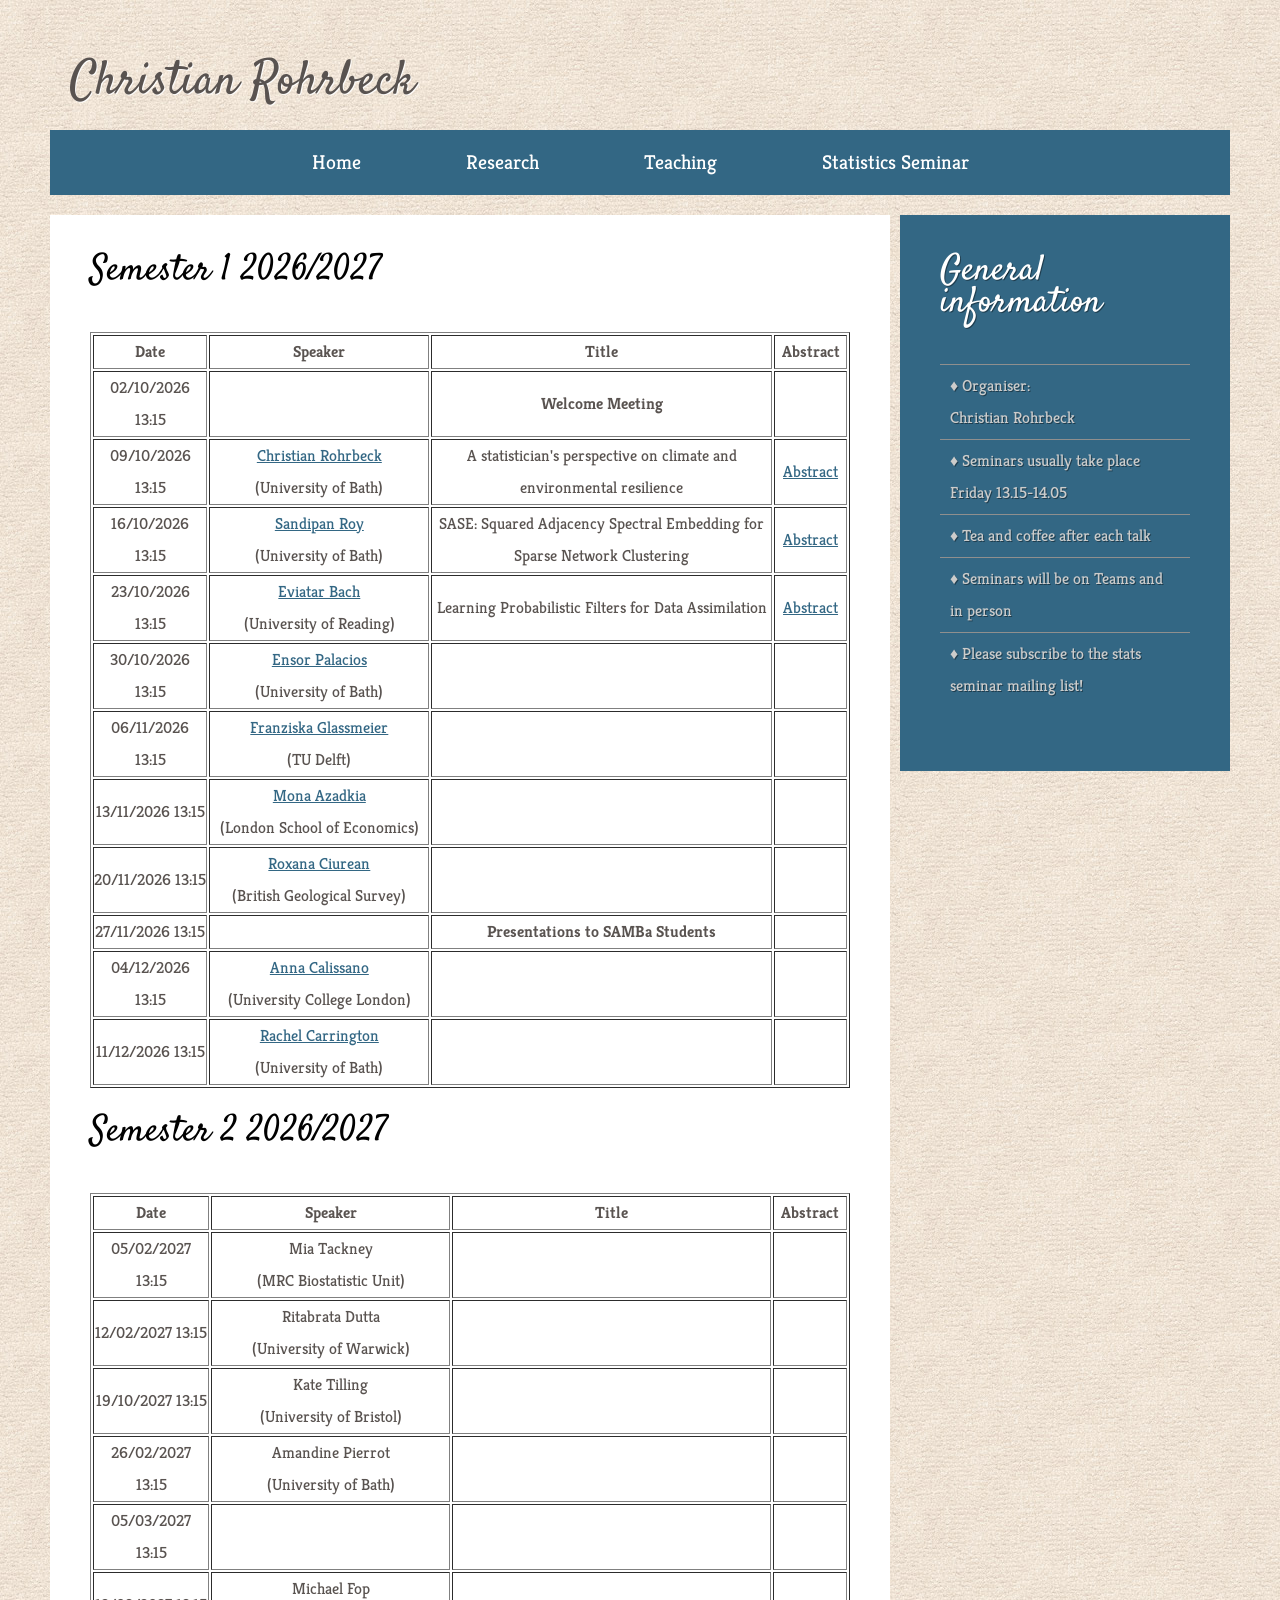
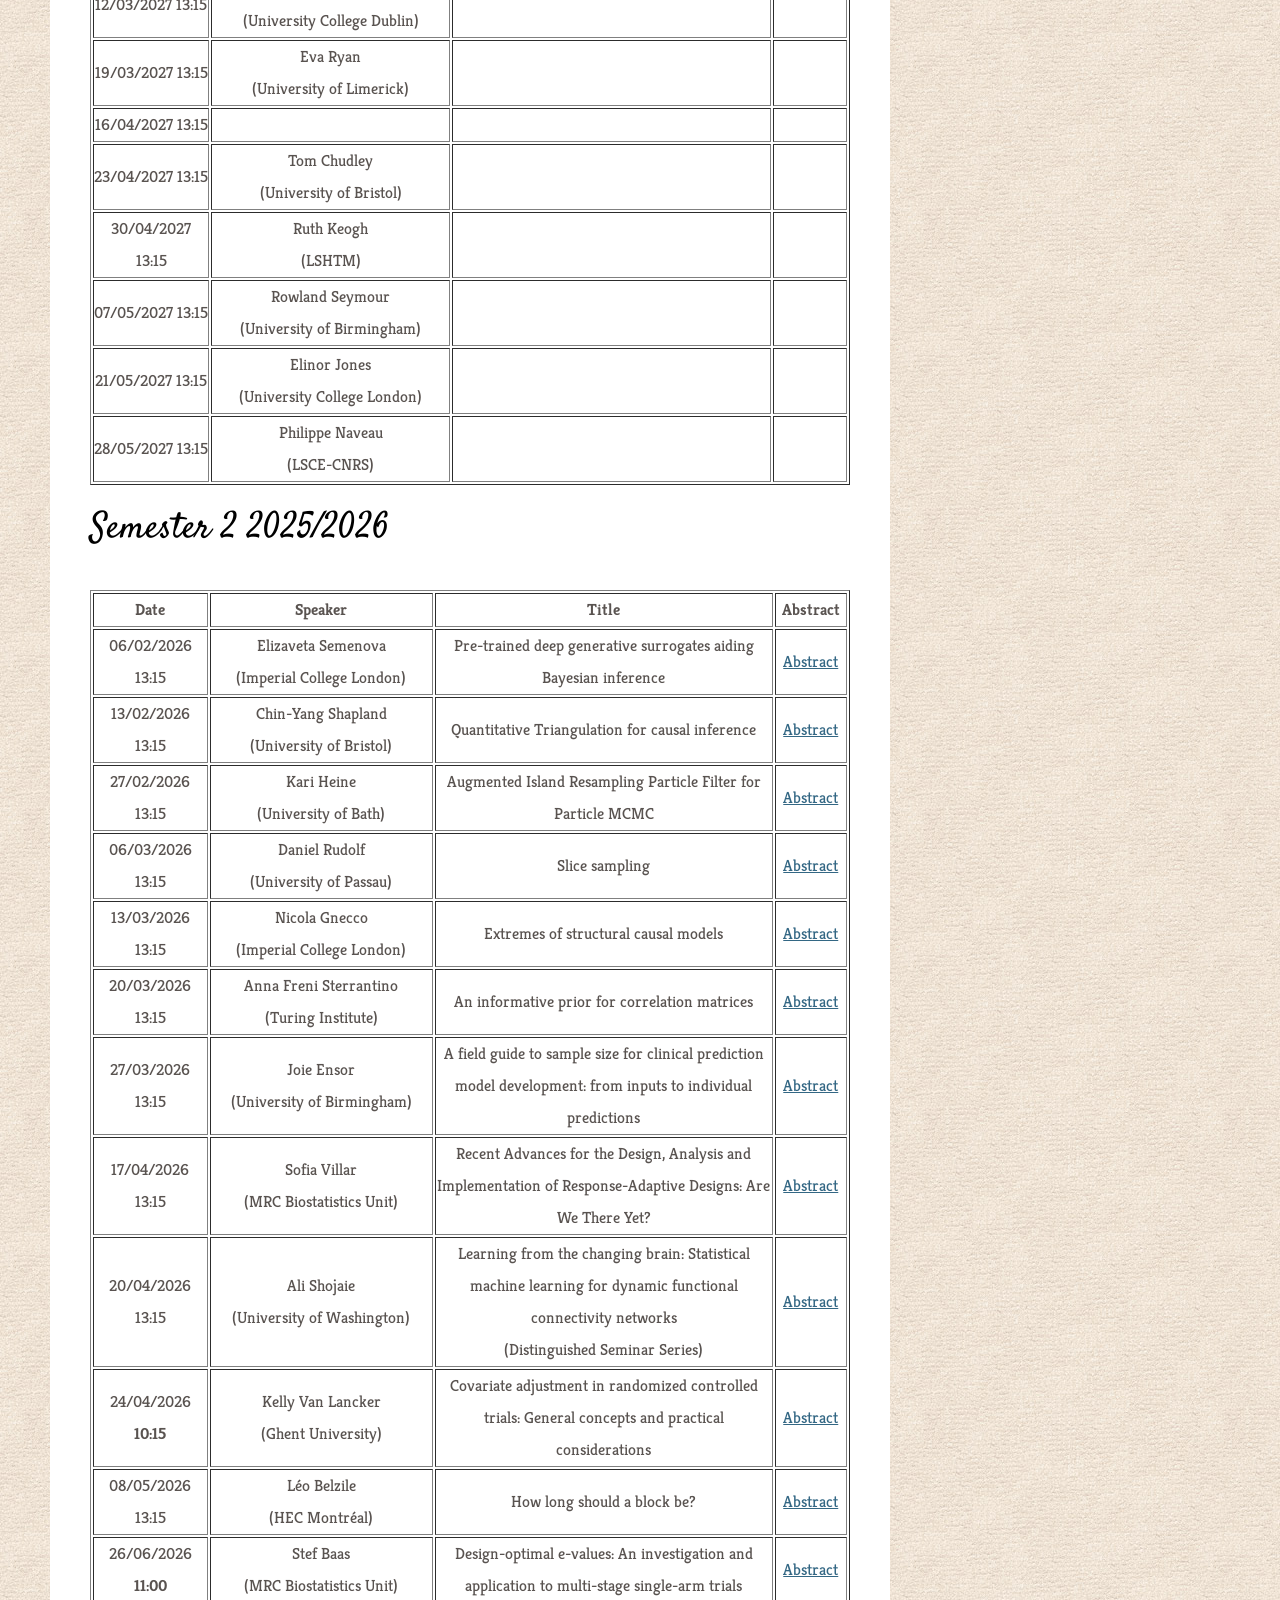
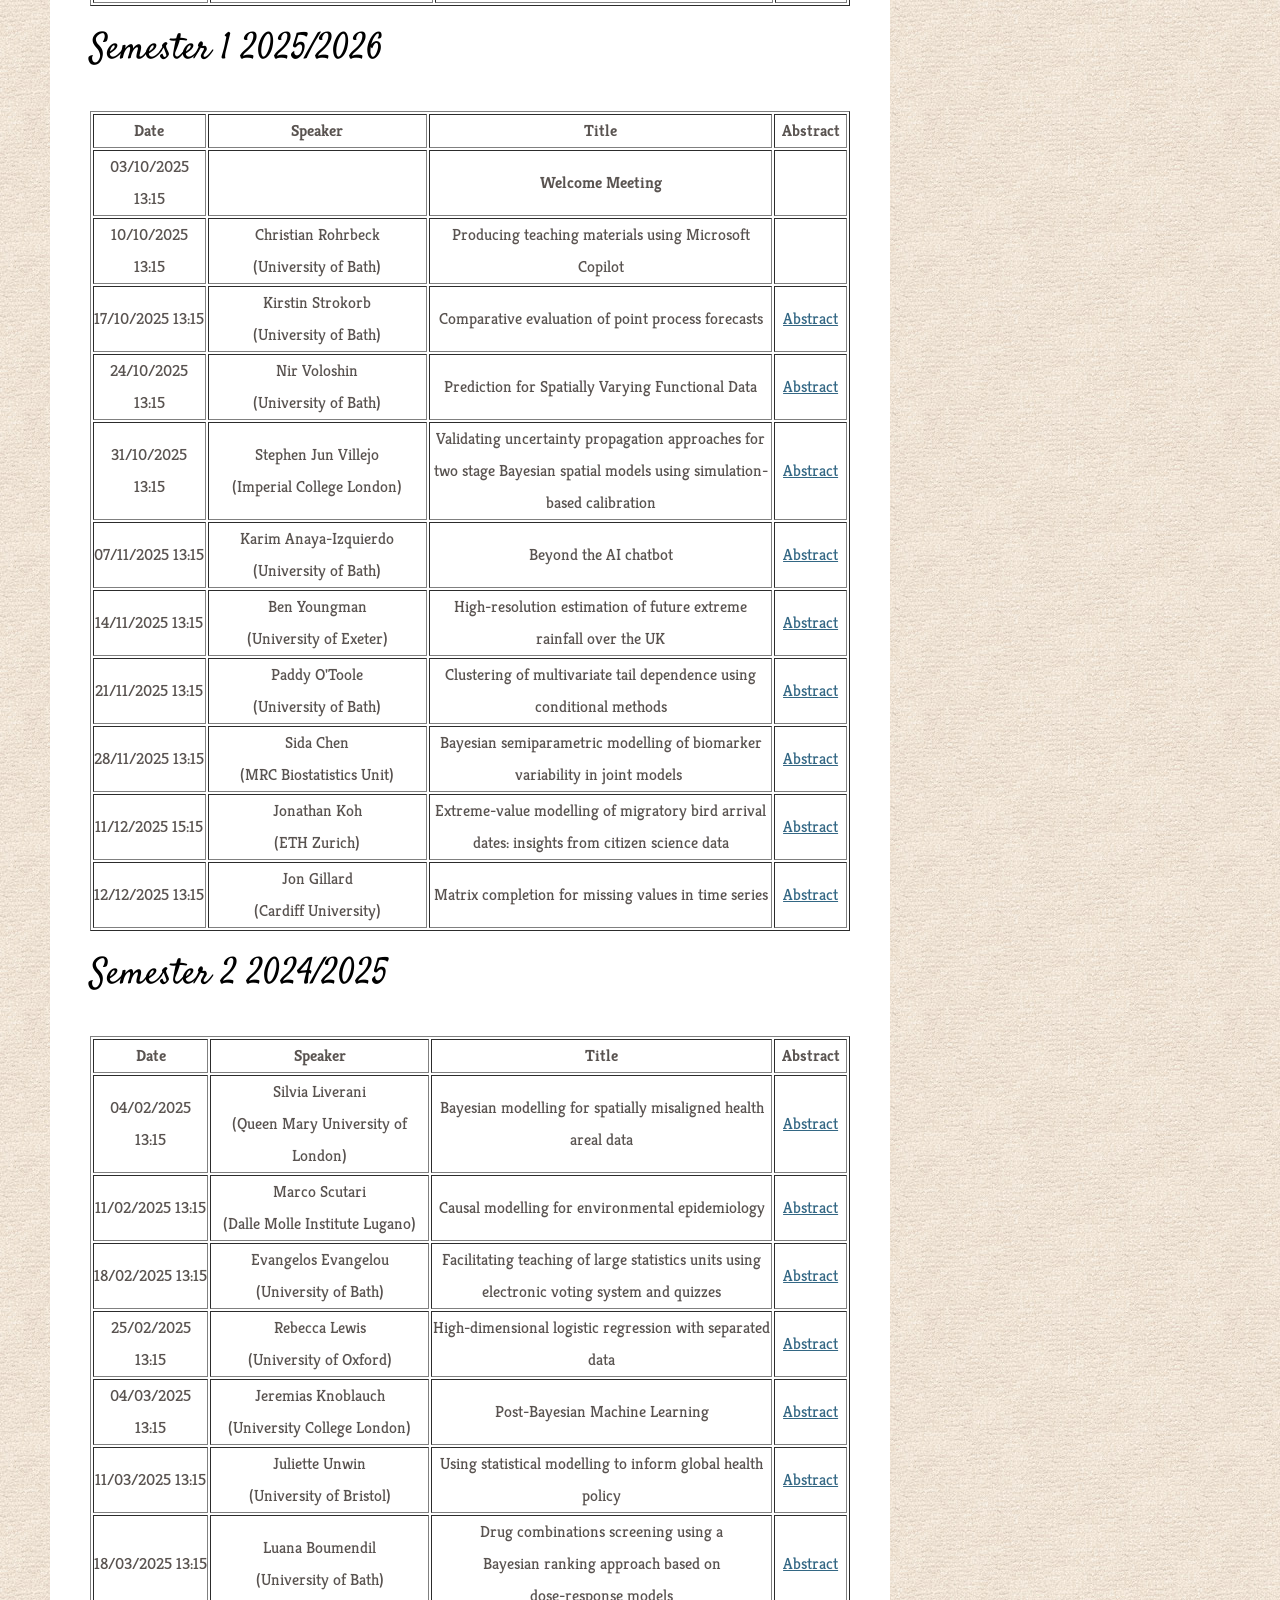
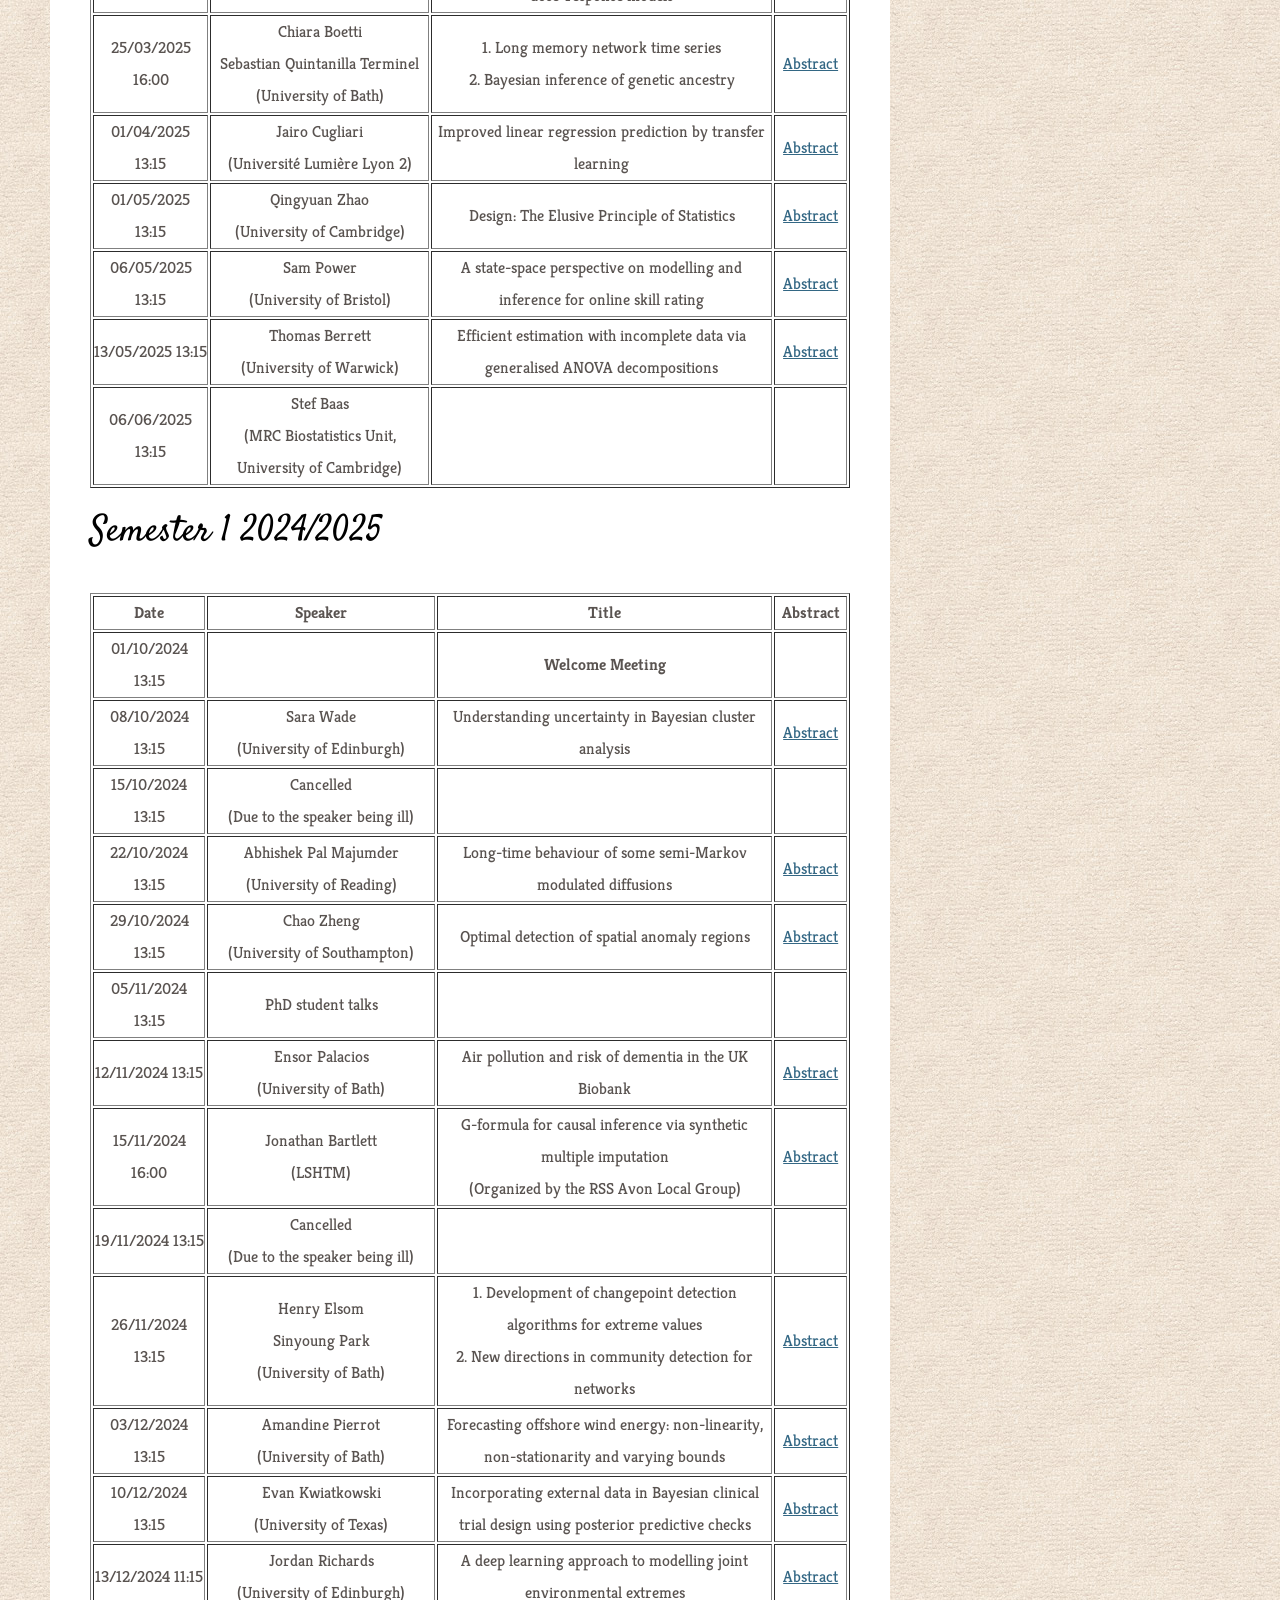
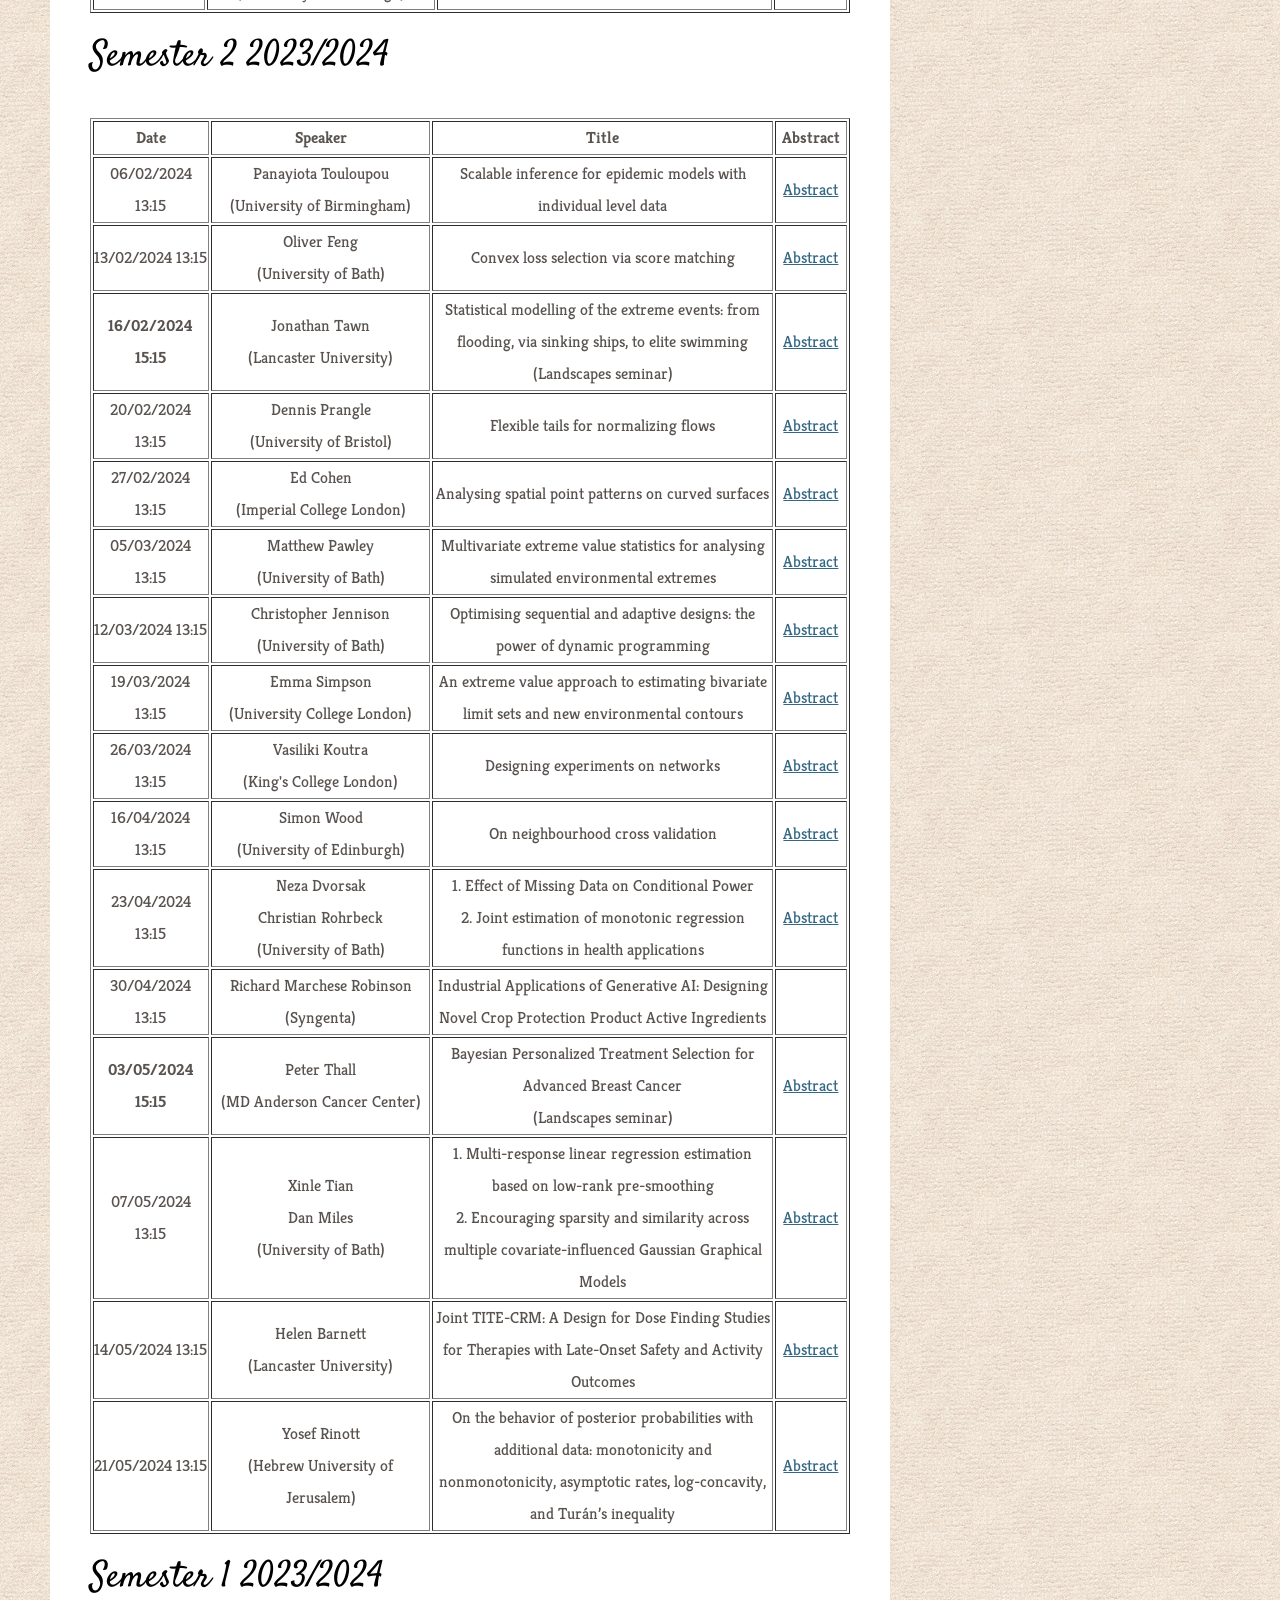
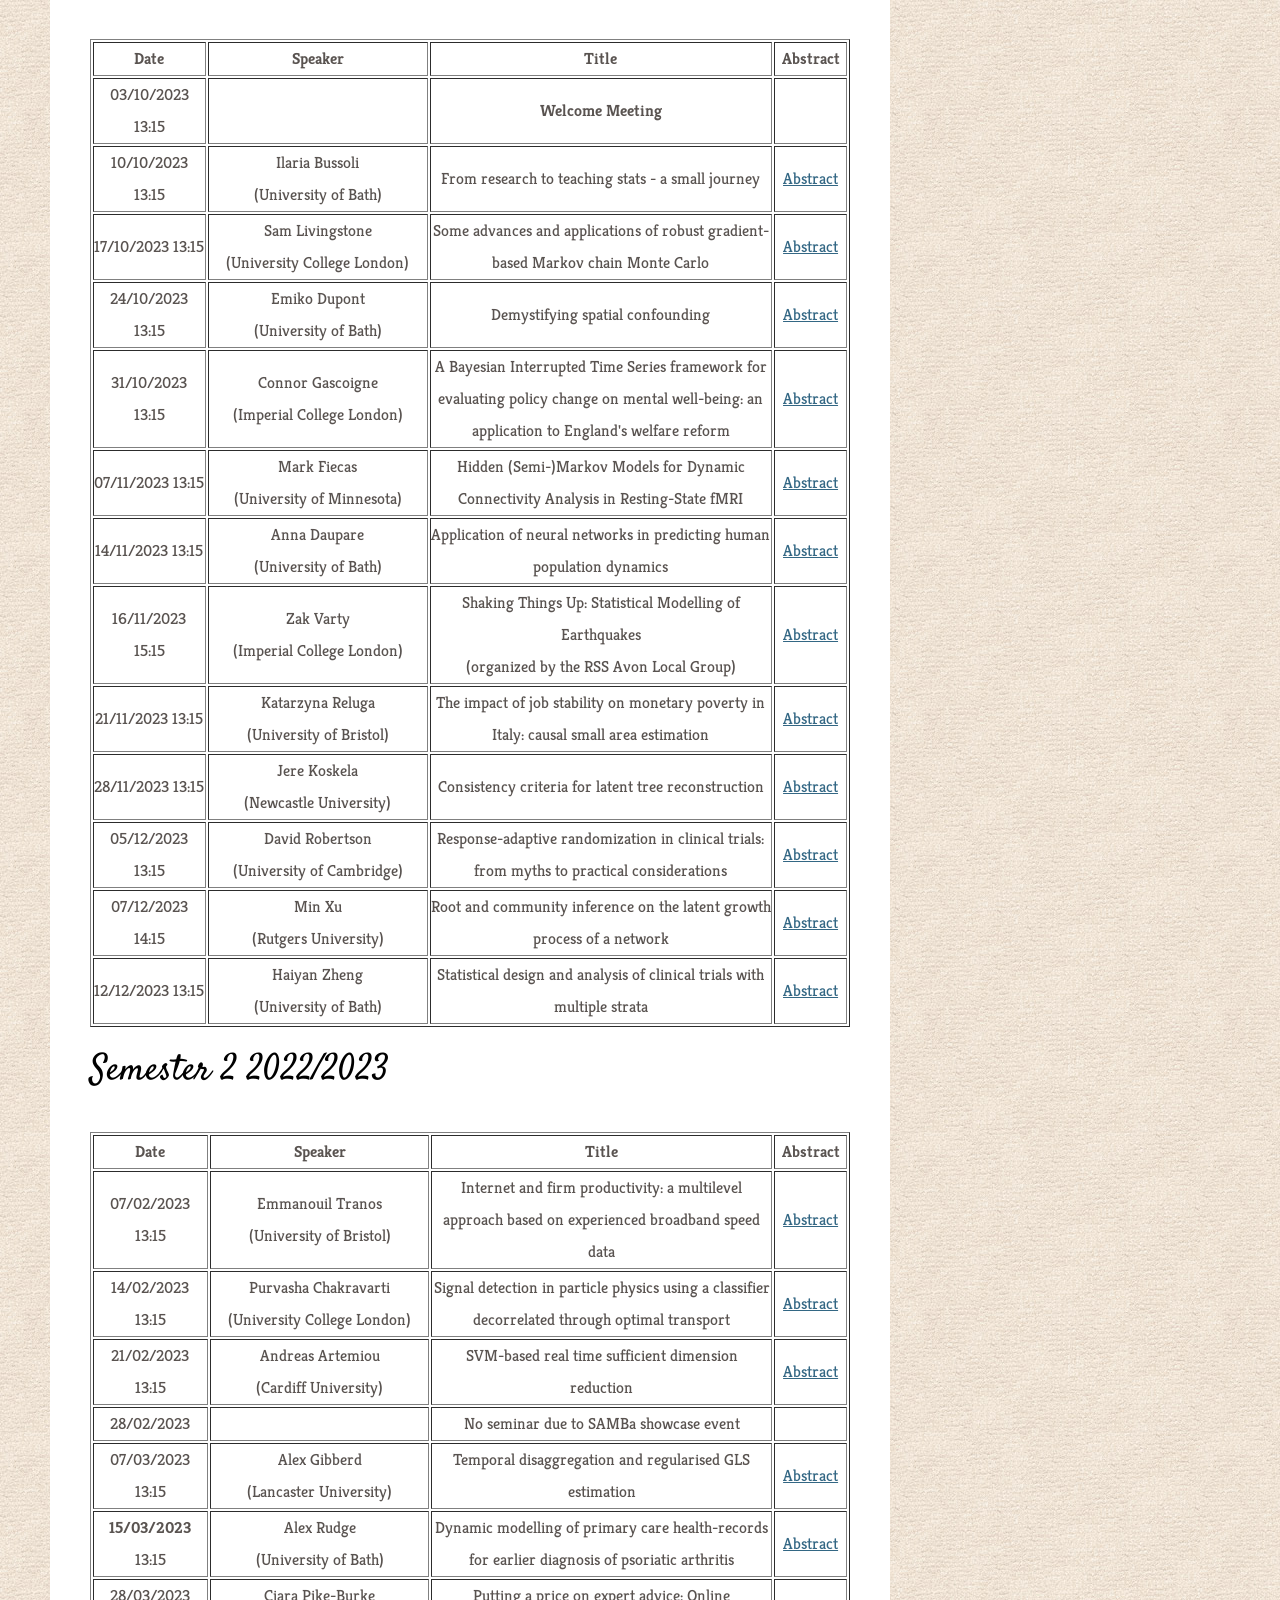
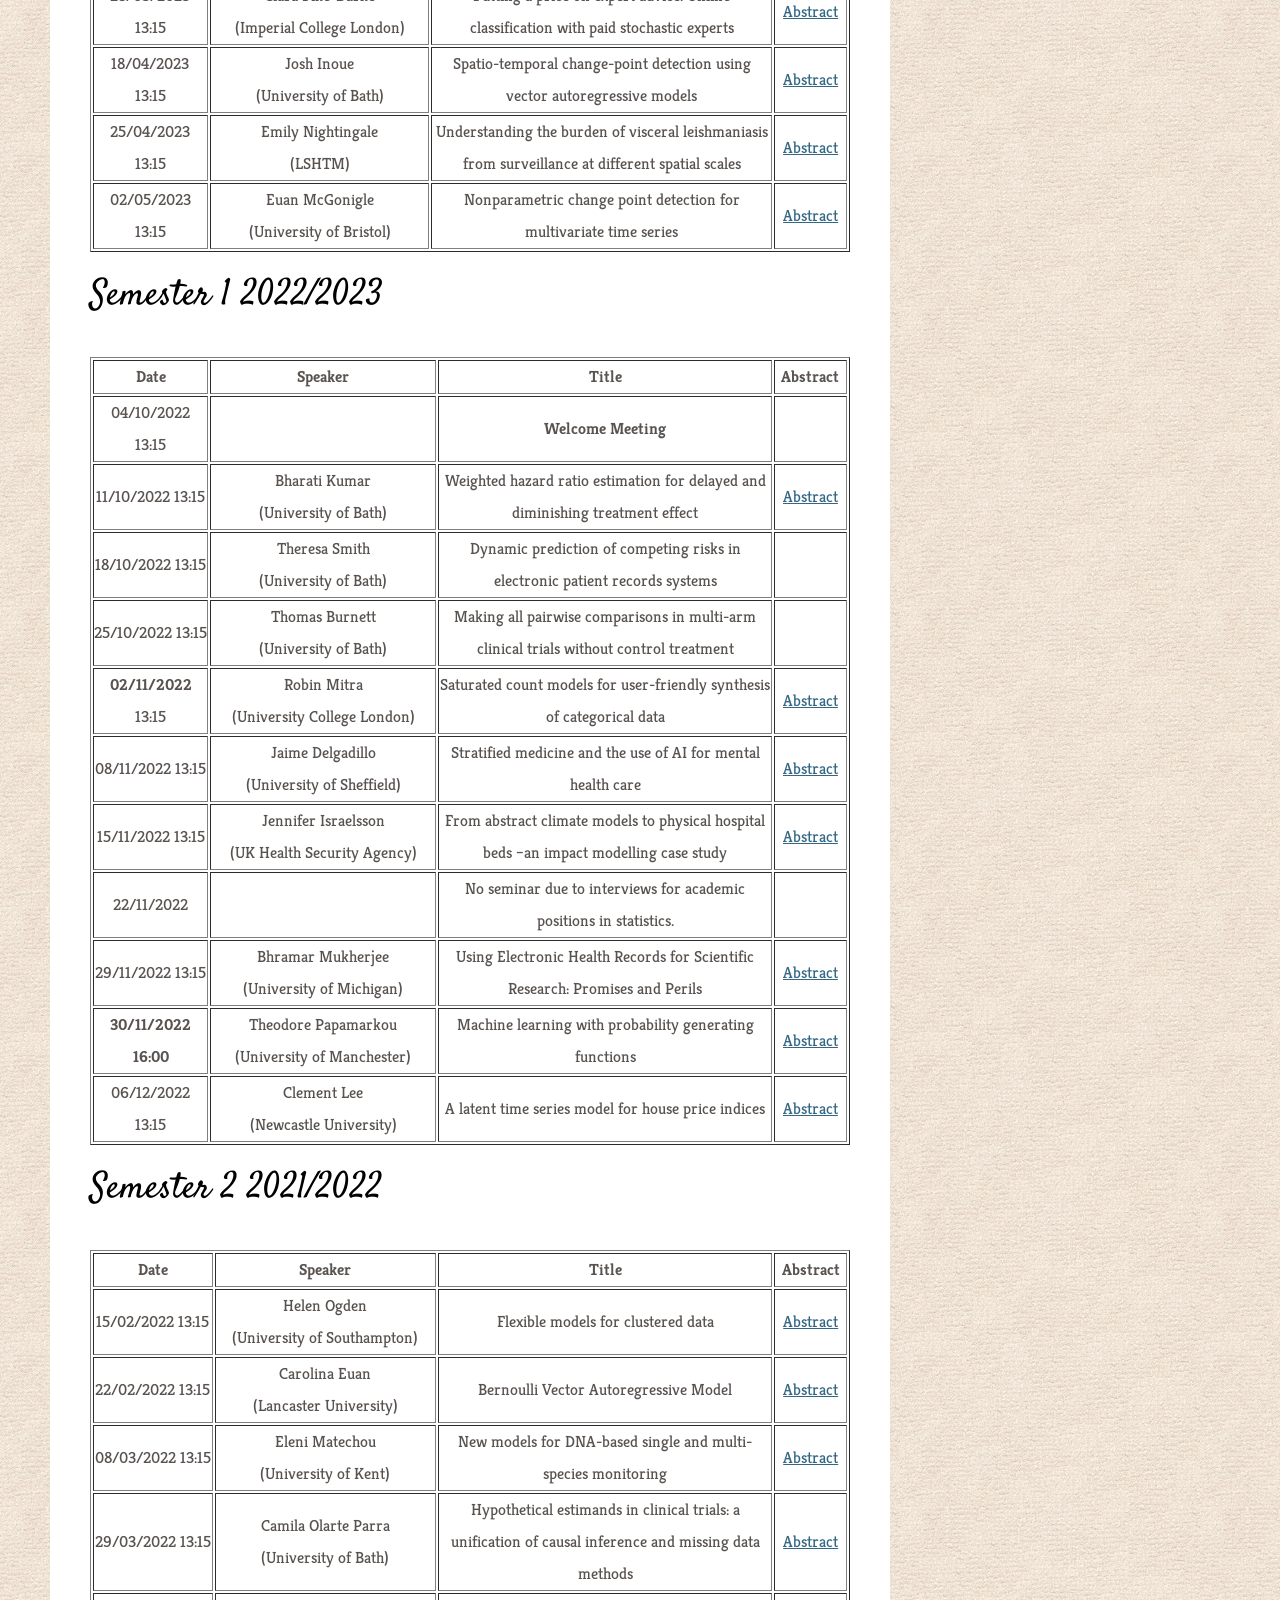
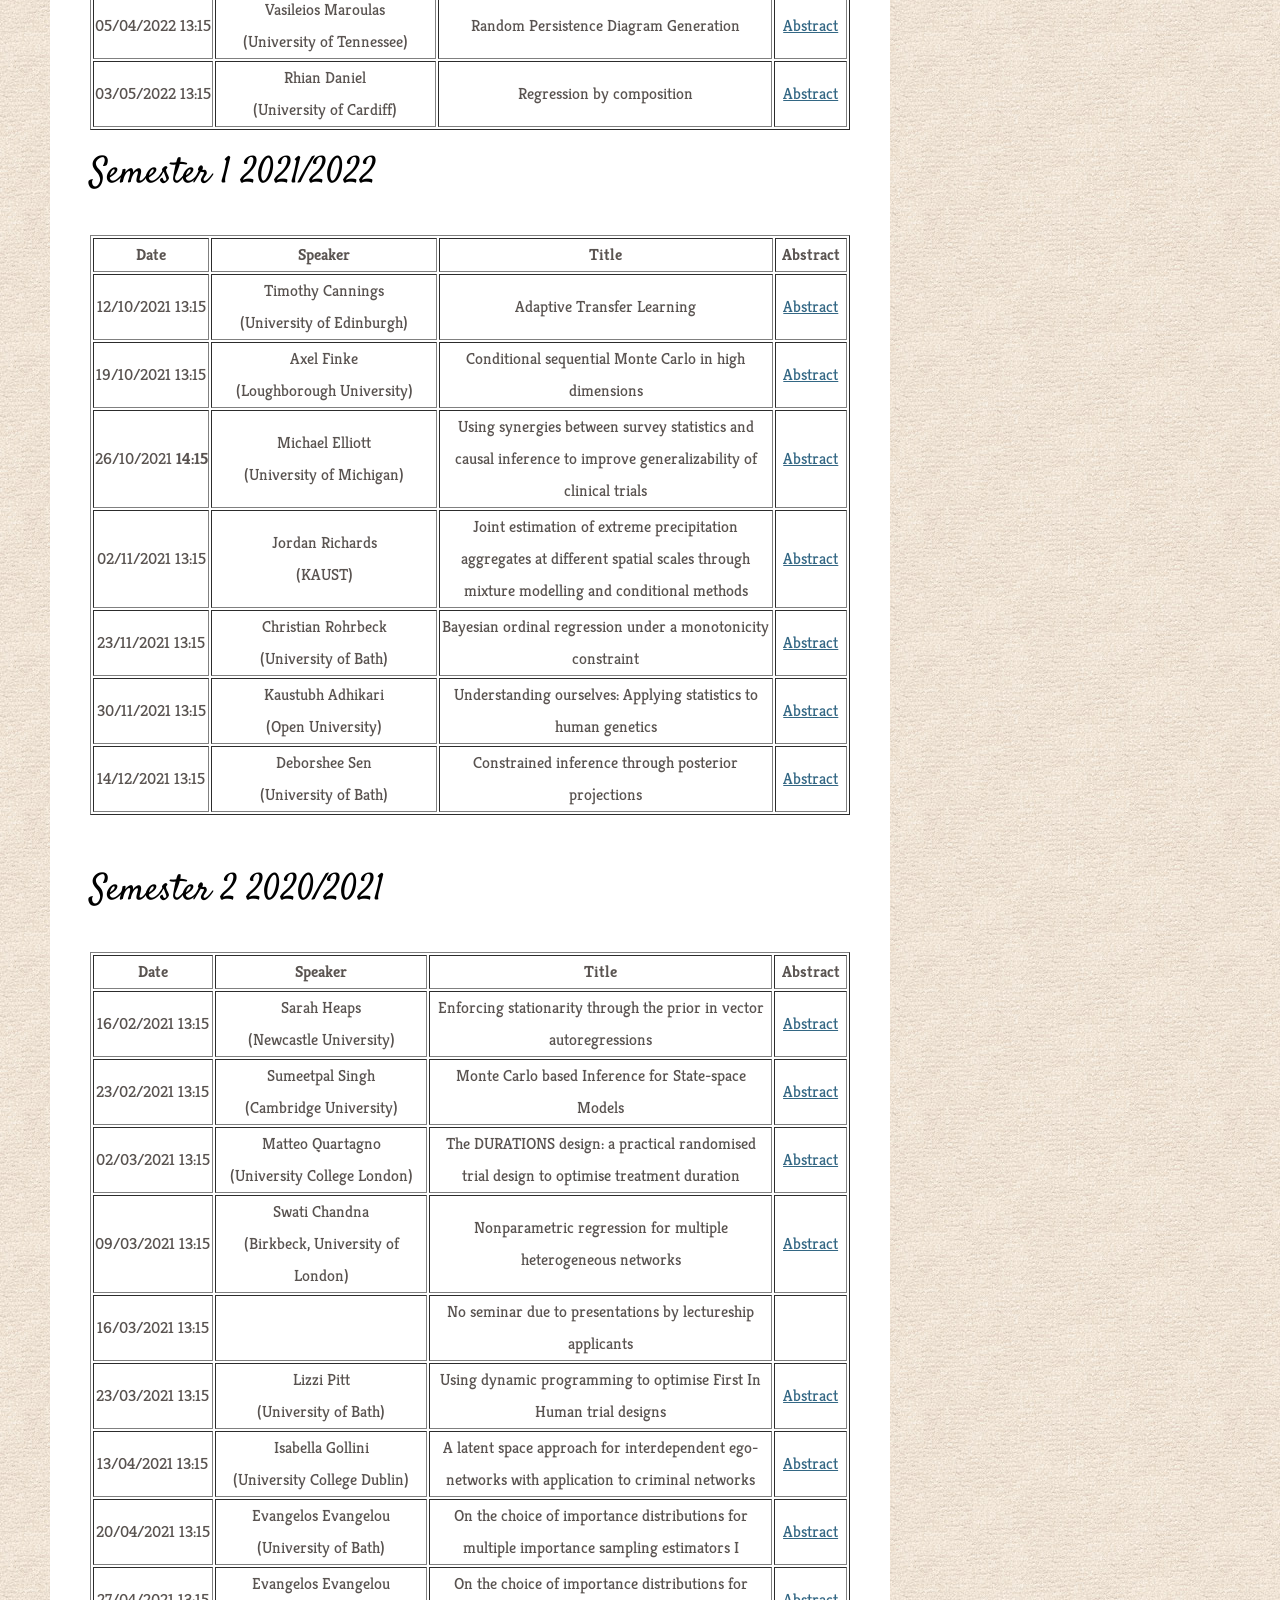
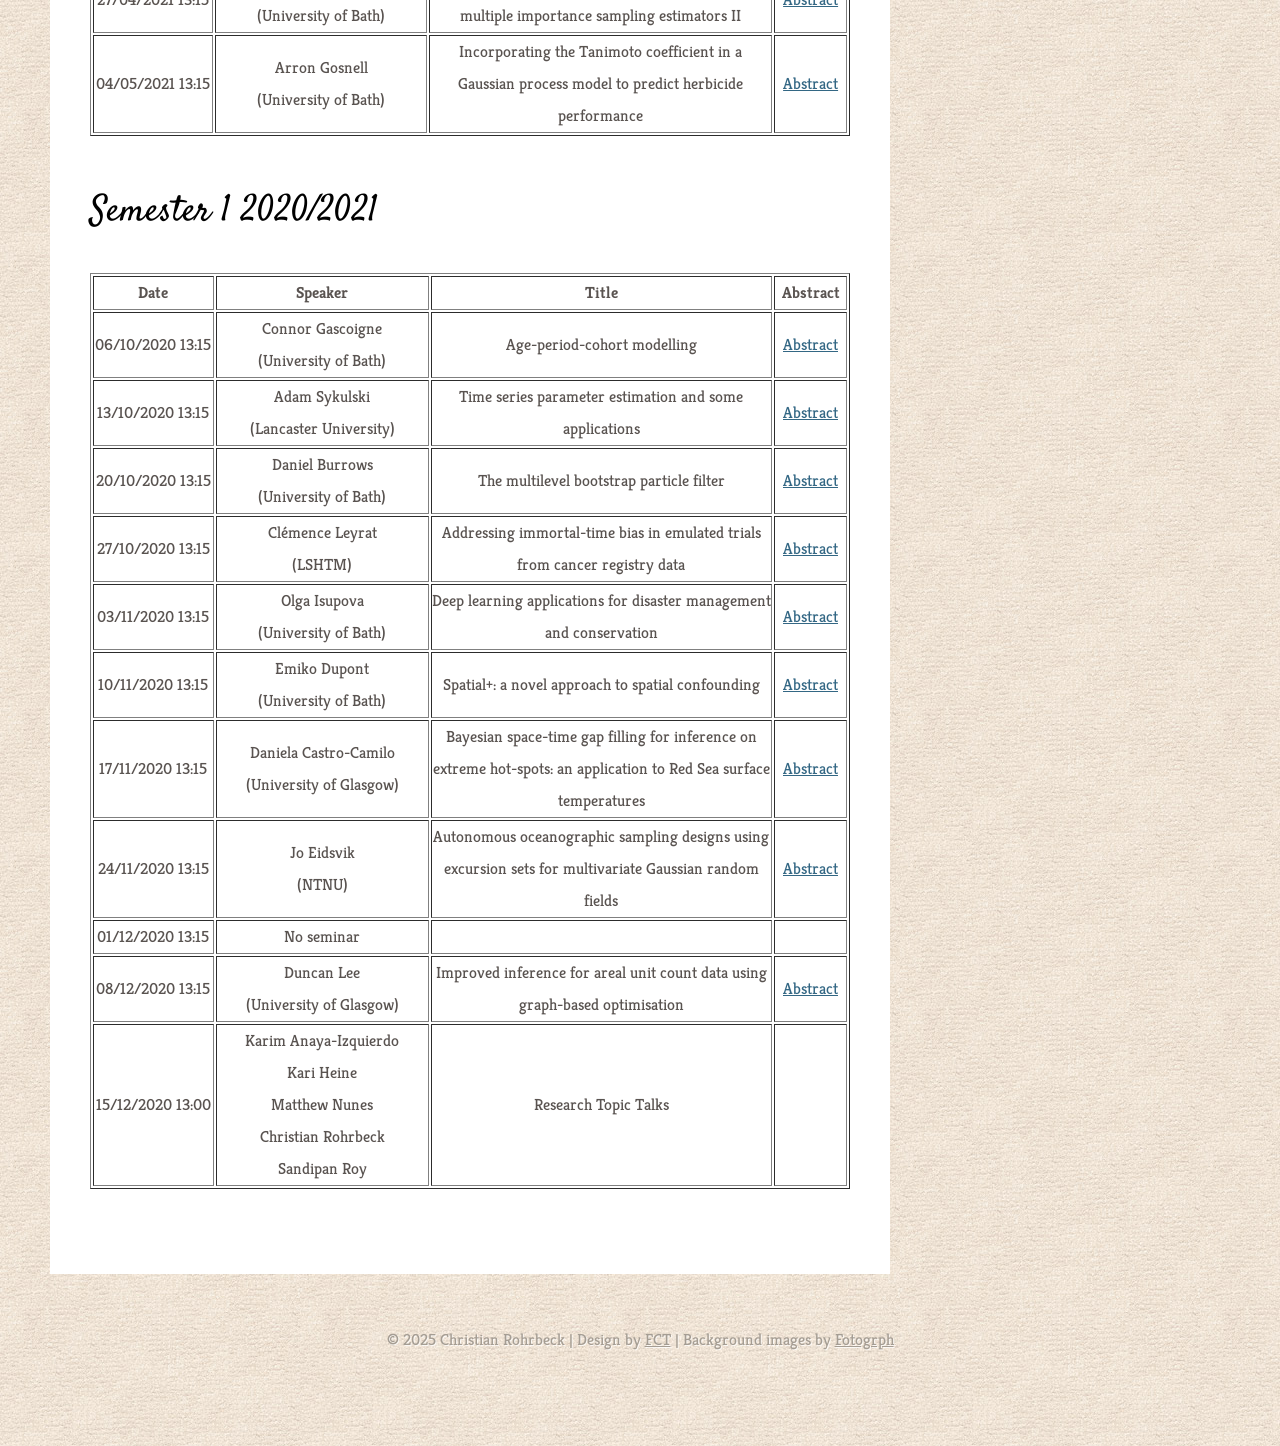
==== commit f815f087: "Update seminar.html" ====
--- a/seminar.html
+++ b/seminar.html
@@ -62,8 +62,8 @@
 
 <tr><td align="center"> 23/10/2026 13:15</td> 
 <td align="center"> <a href="https://eviatarbach.com/"> Eviatar Bach </a> <br> (University of Reading)</td> 
-<td align="center"> </td> 
-<td align="center"> </td></tr>
+<td align="center"> Learning Probabilistic Filters for Data Assimilation</td> 
+<td align="center"> <a href="Abstracts/AbstractBach.pdf">Abstract</a> </td></tr>
 
 <tr>
 <td align="center"> 30/10/2026 13:15</td> 
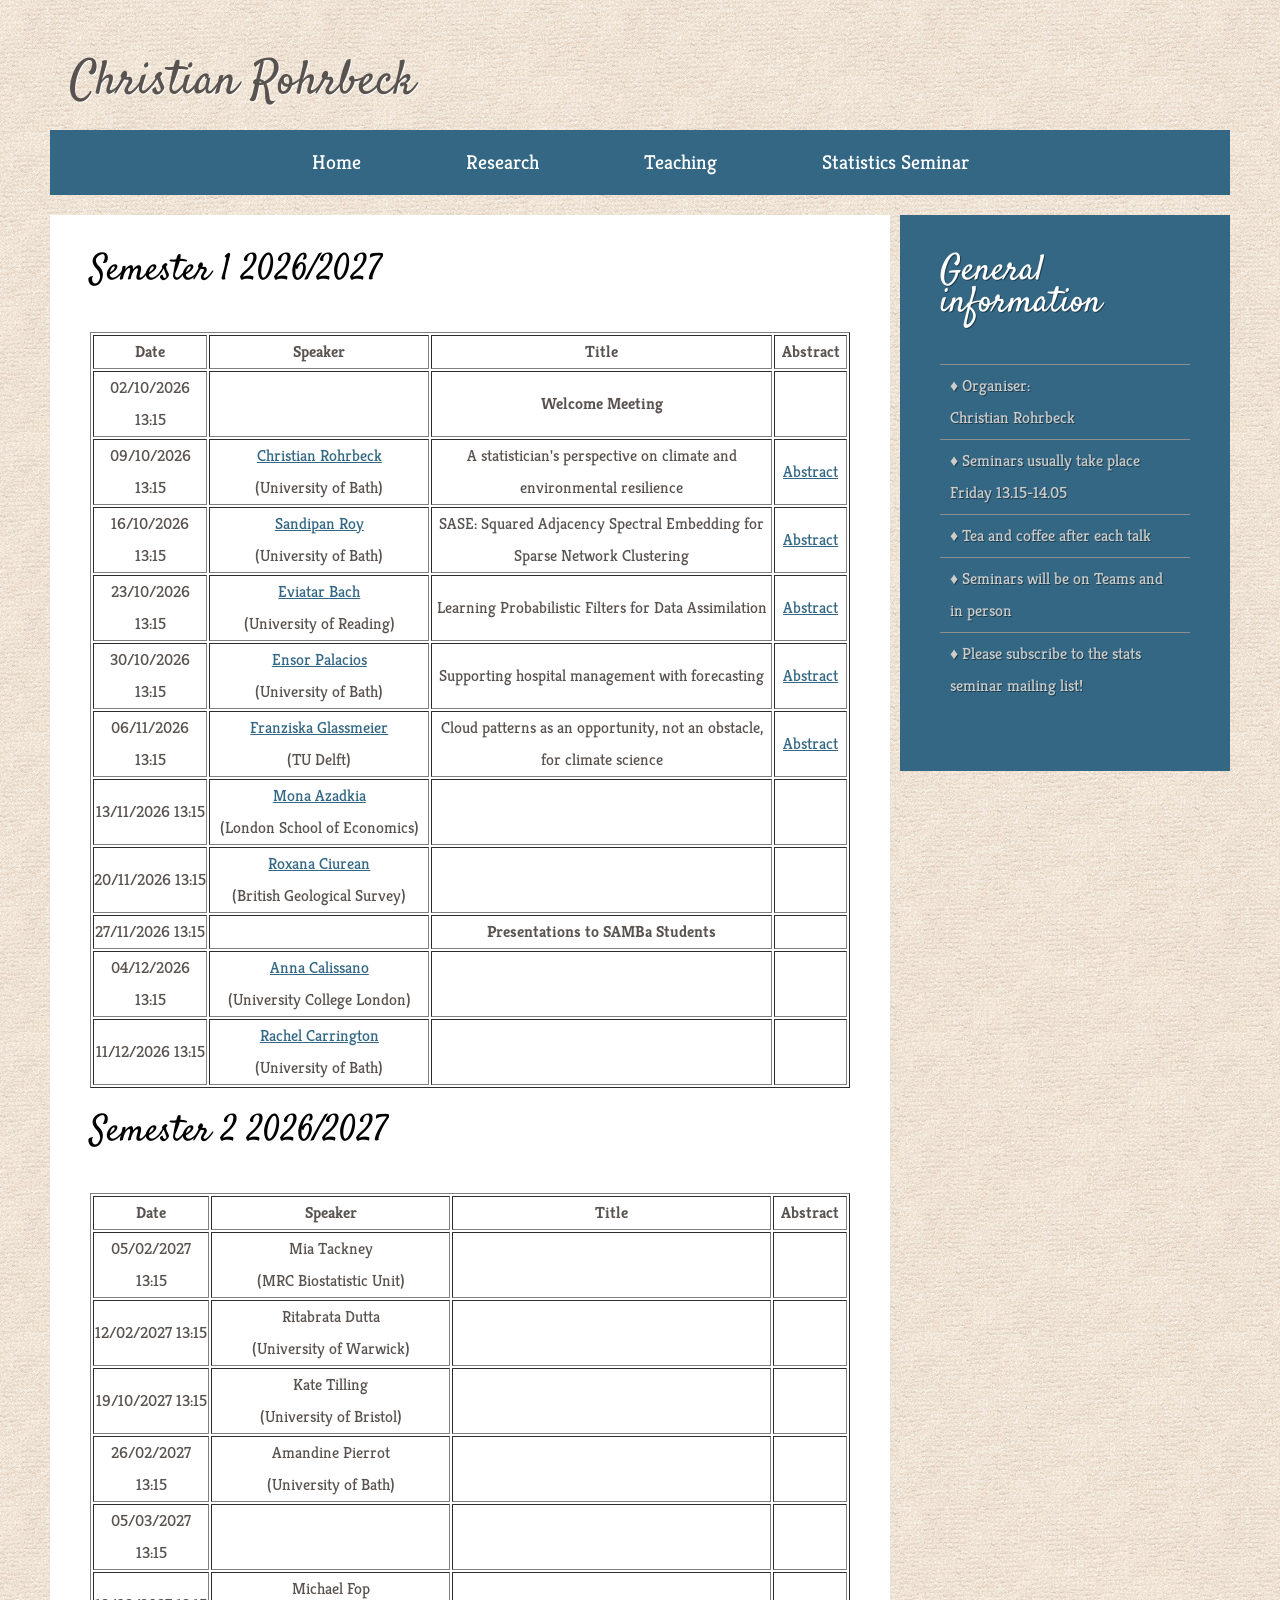
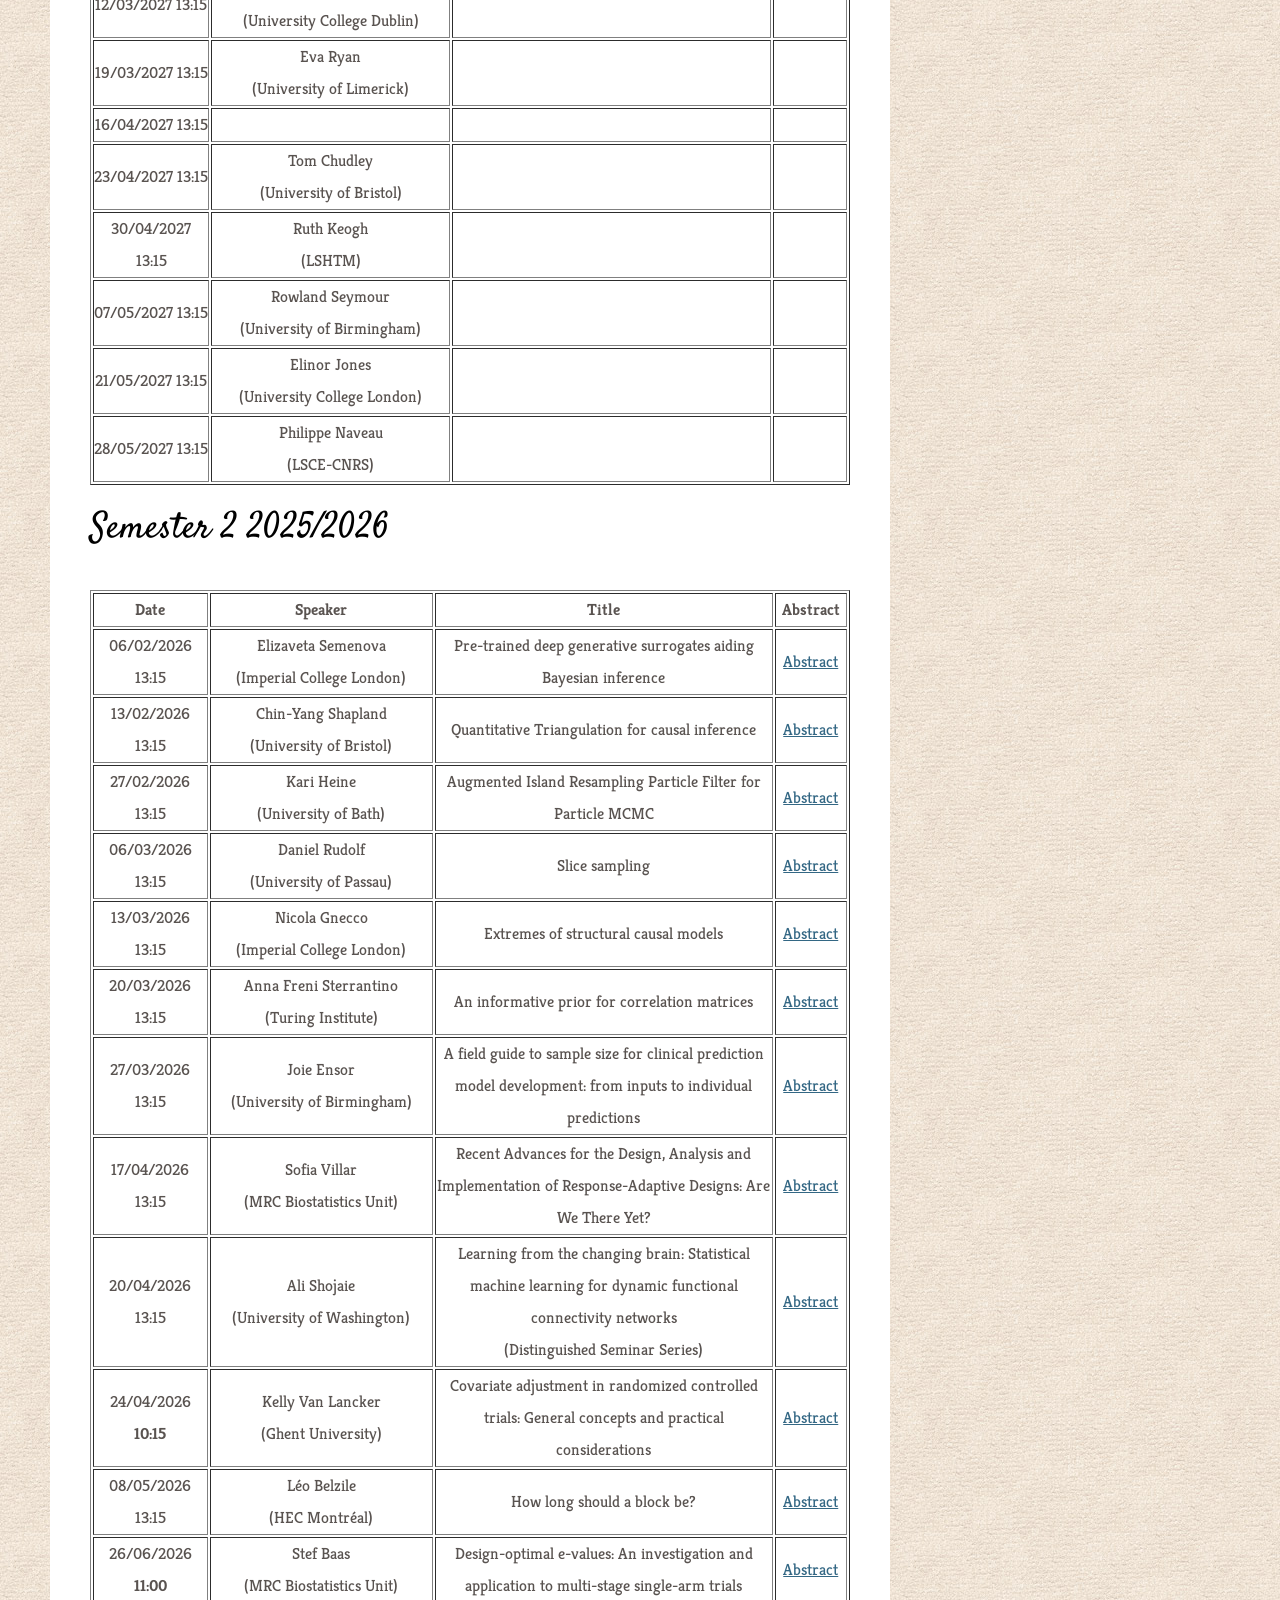
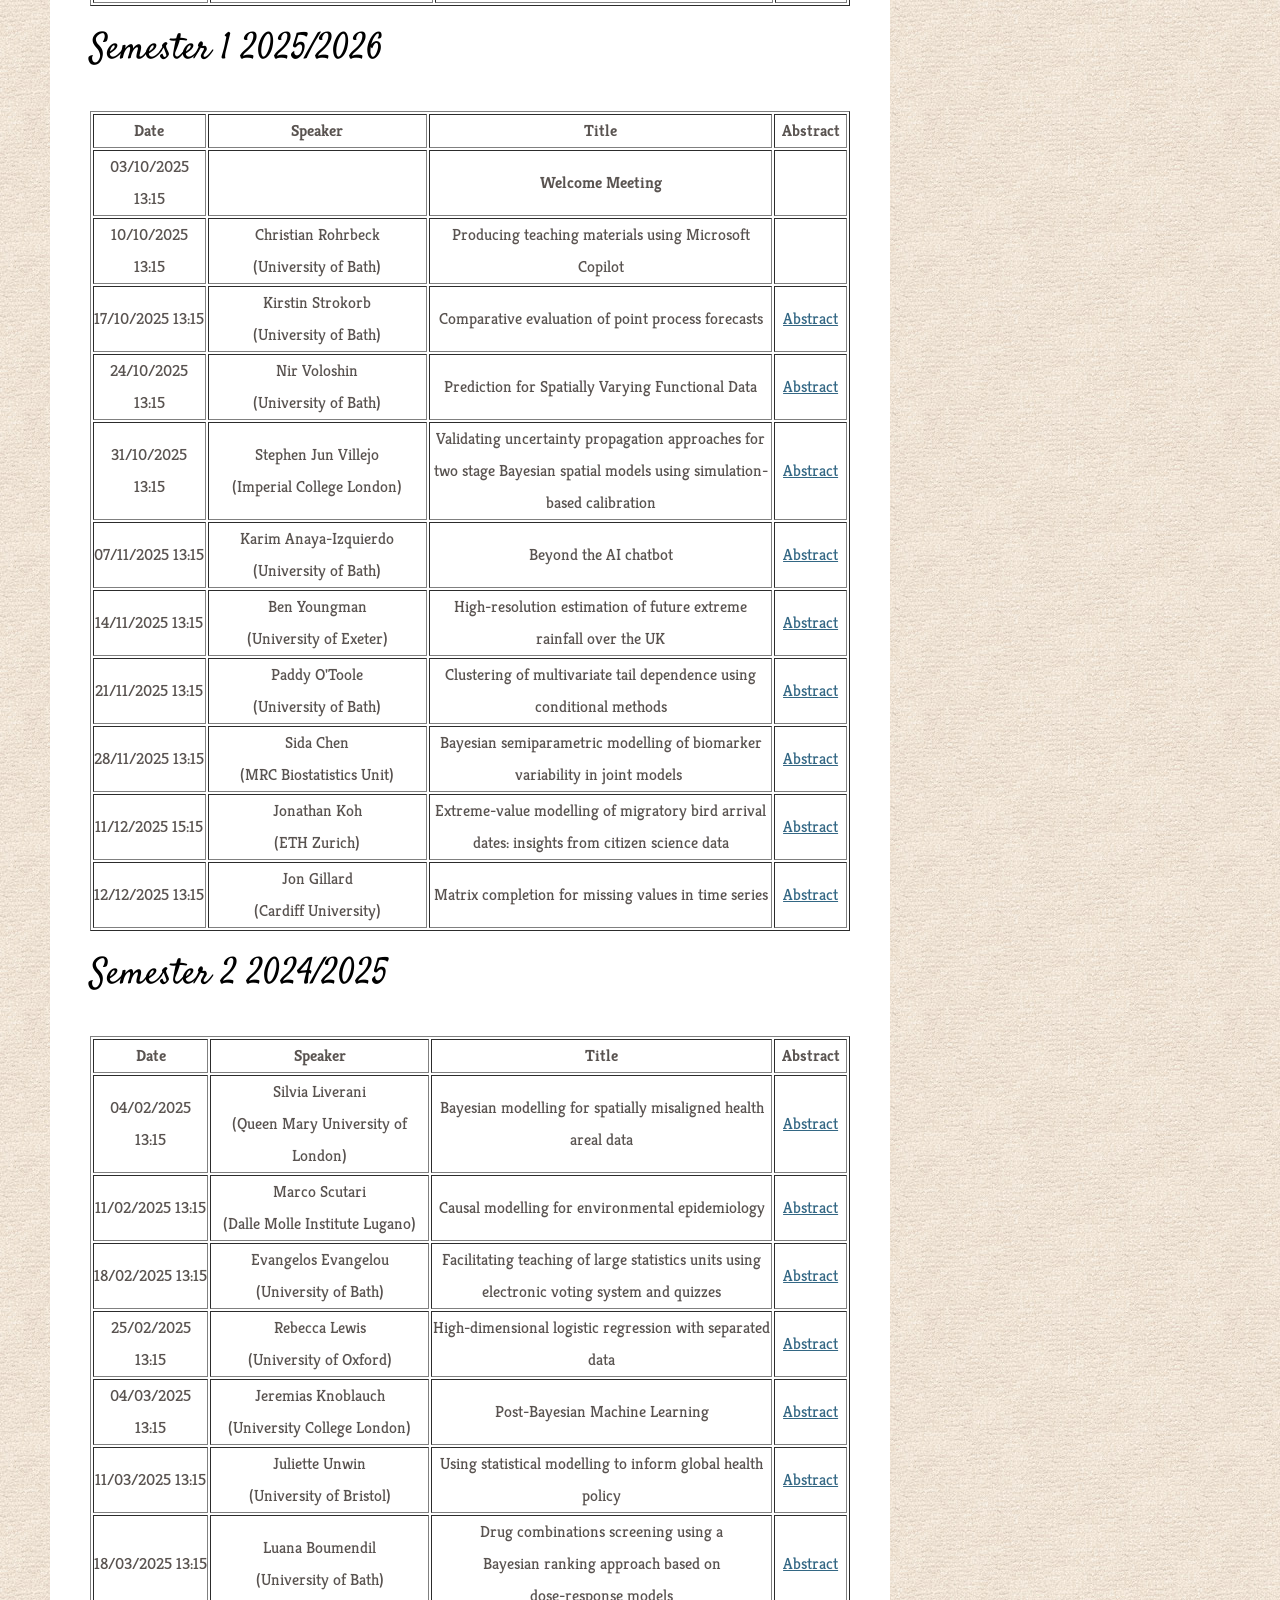
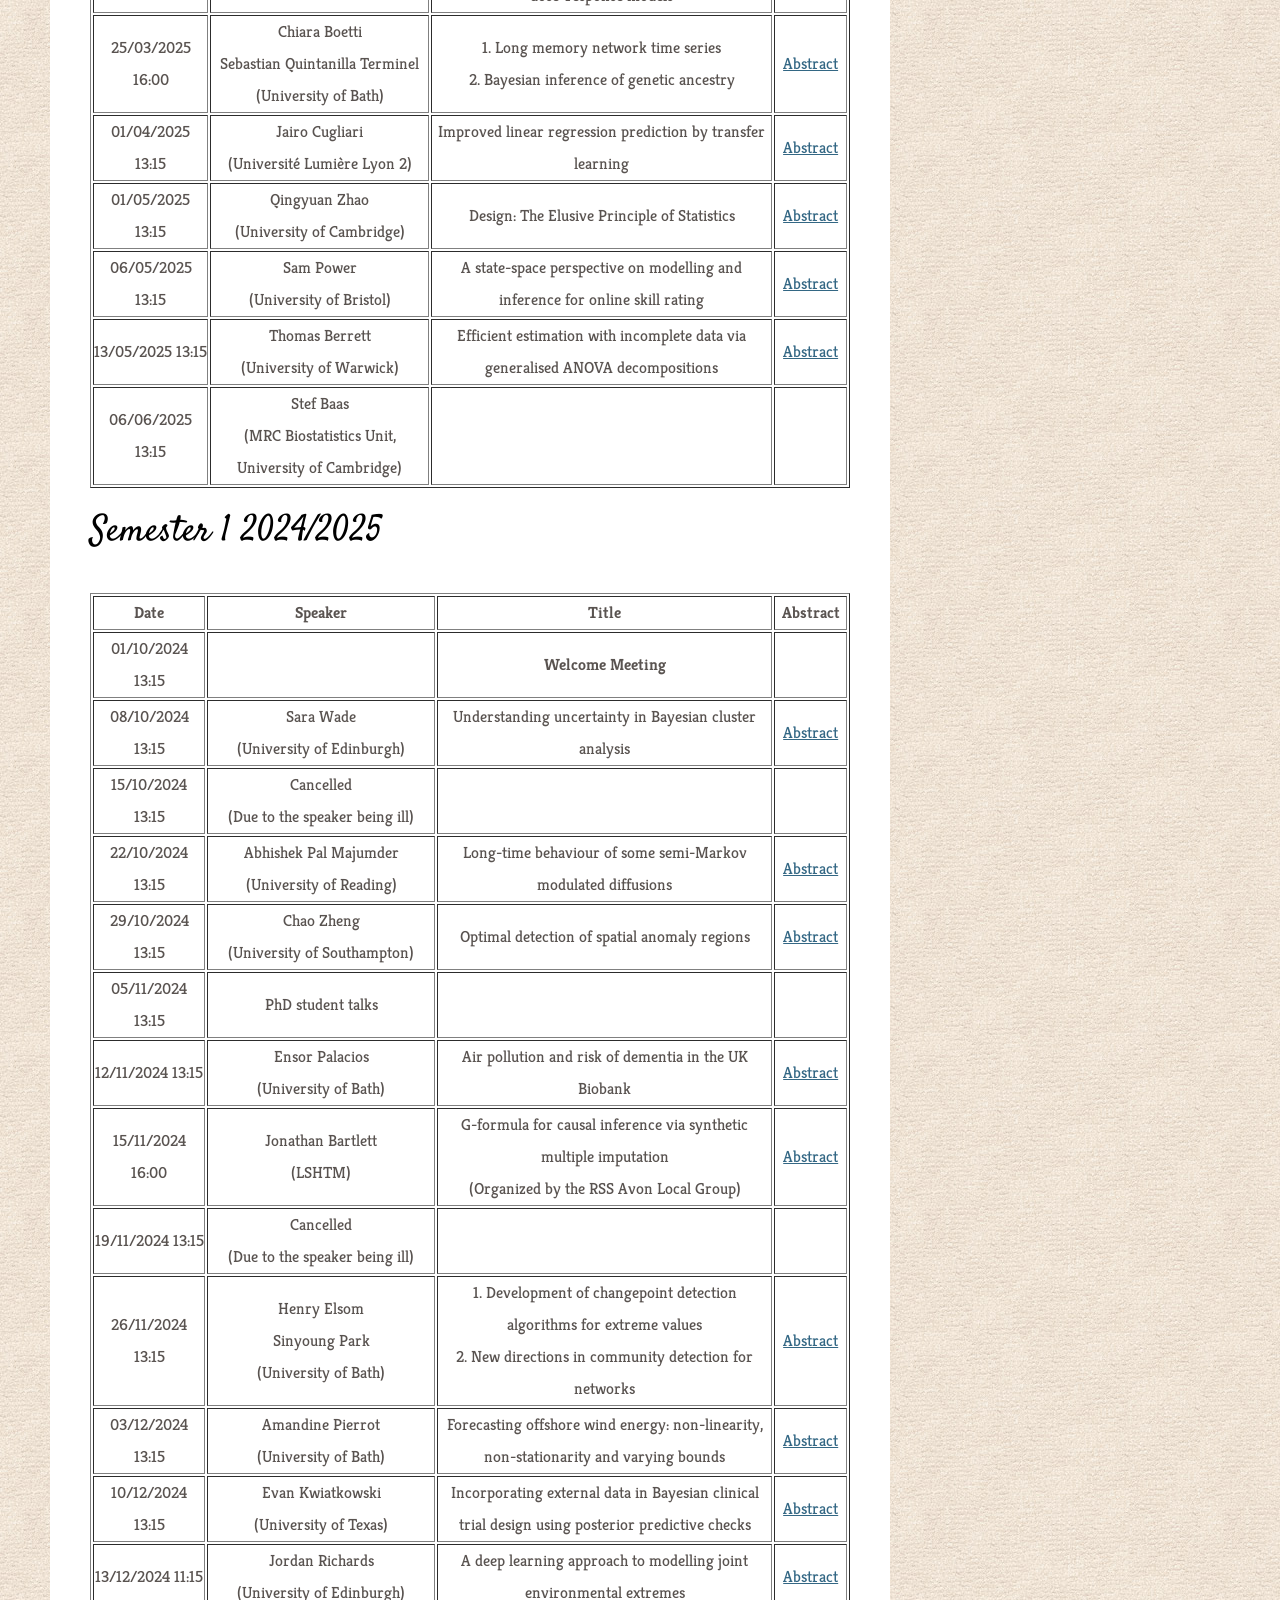
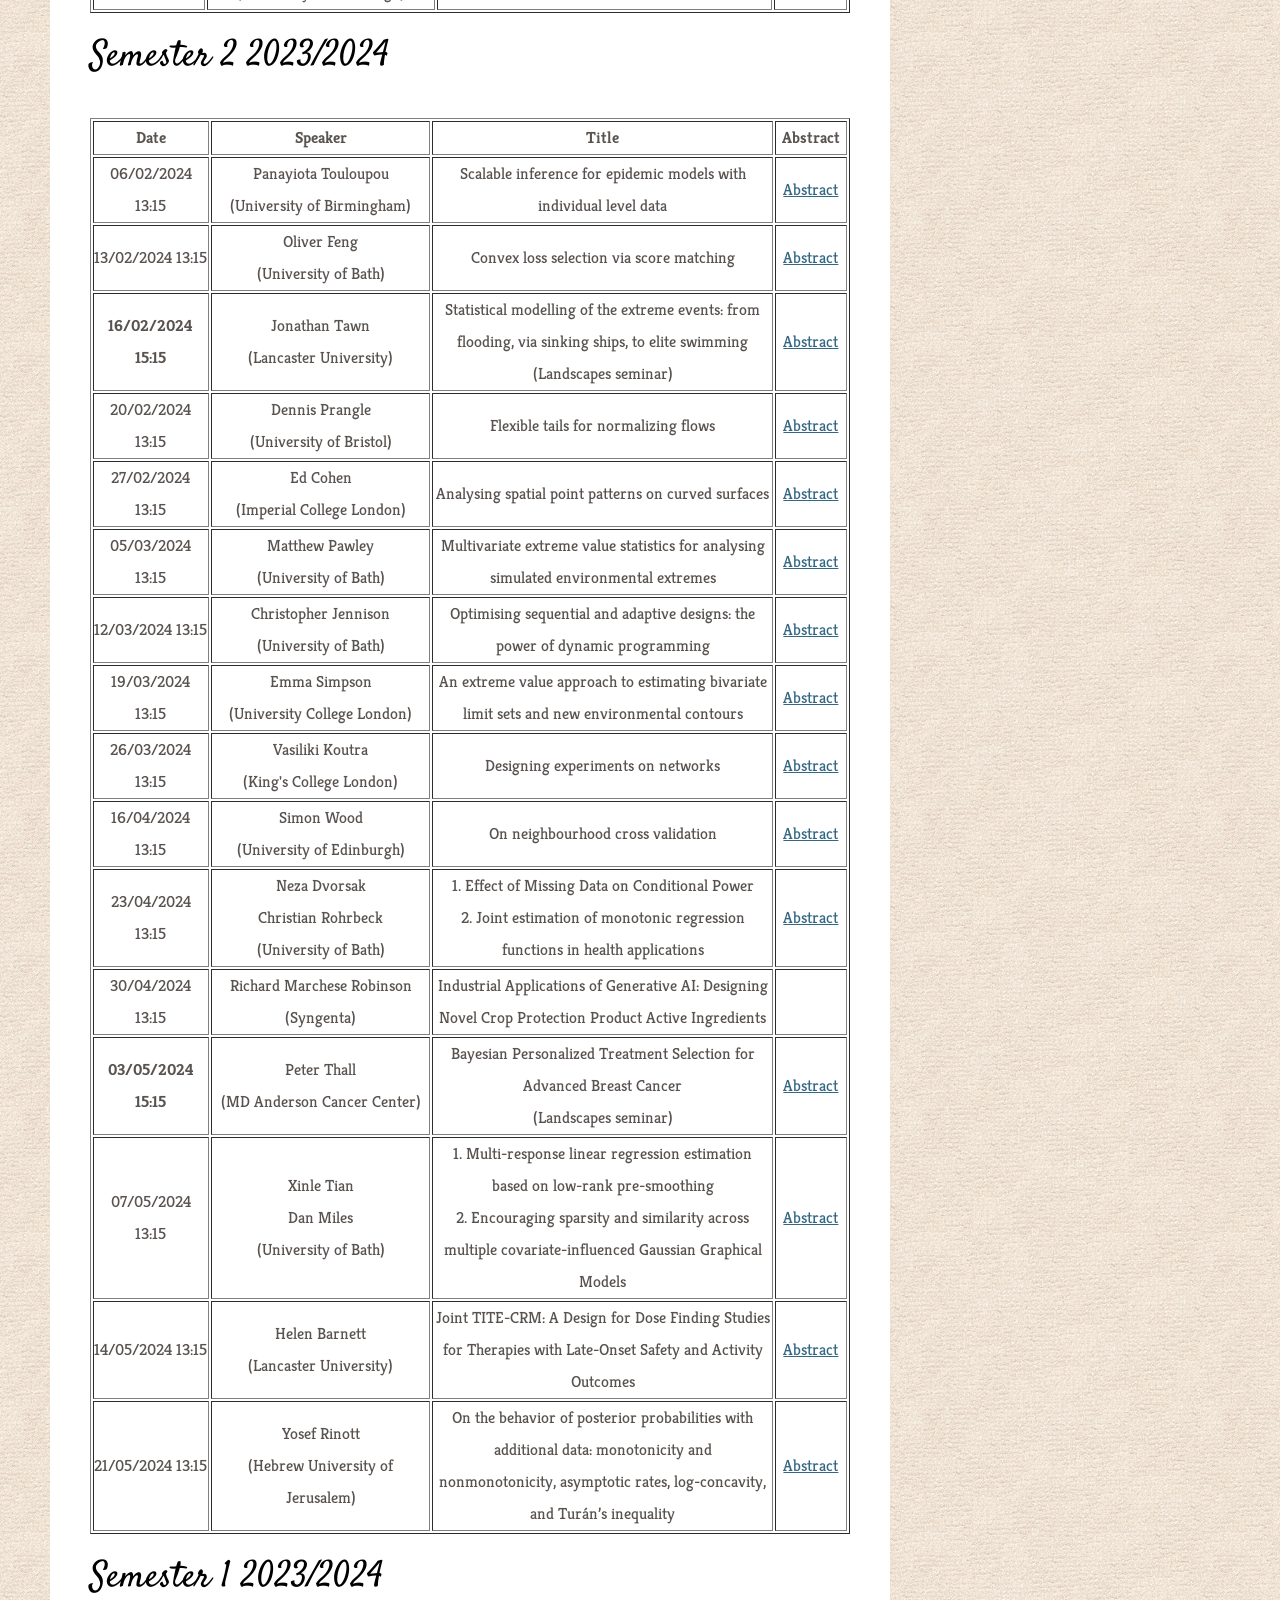
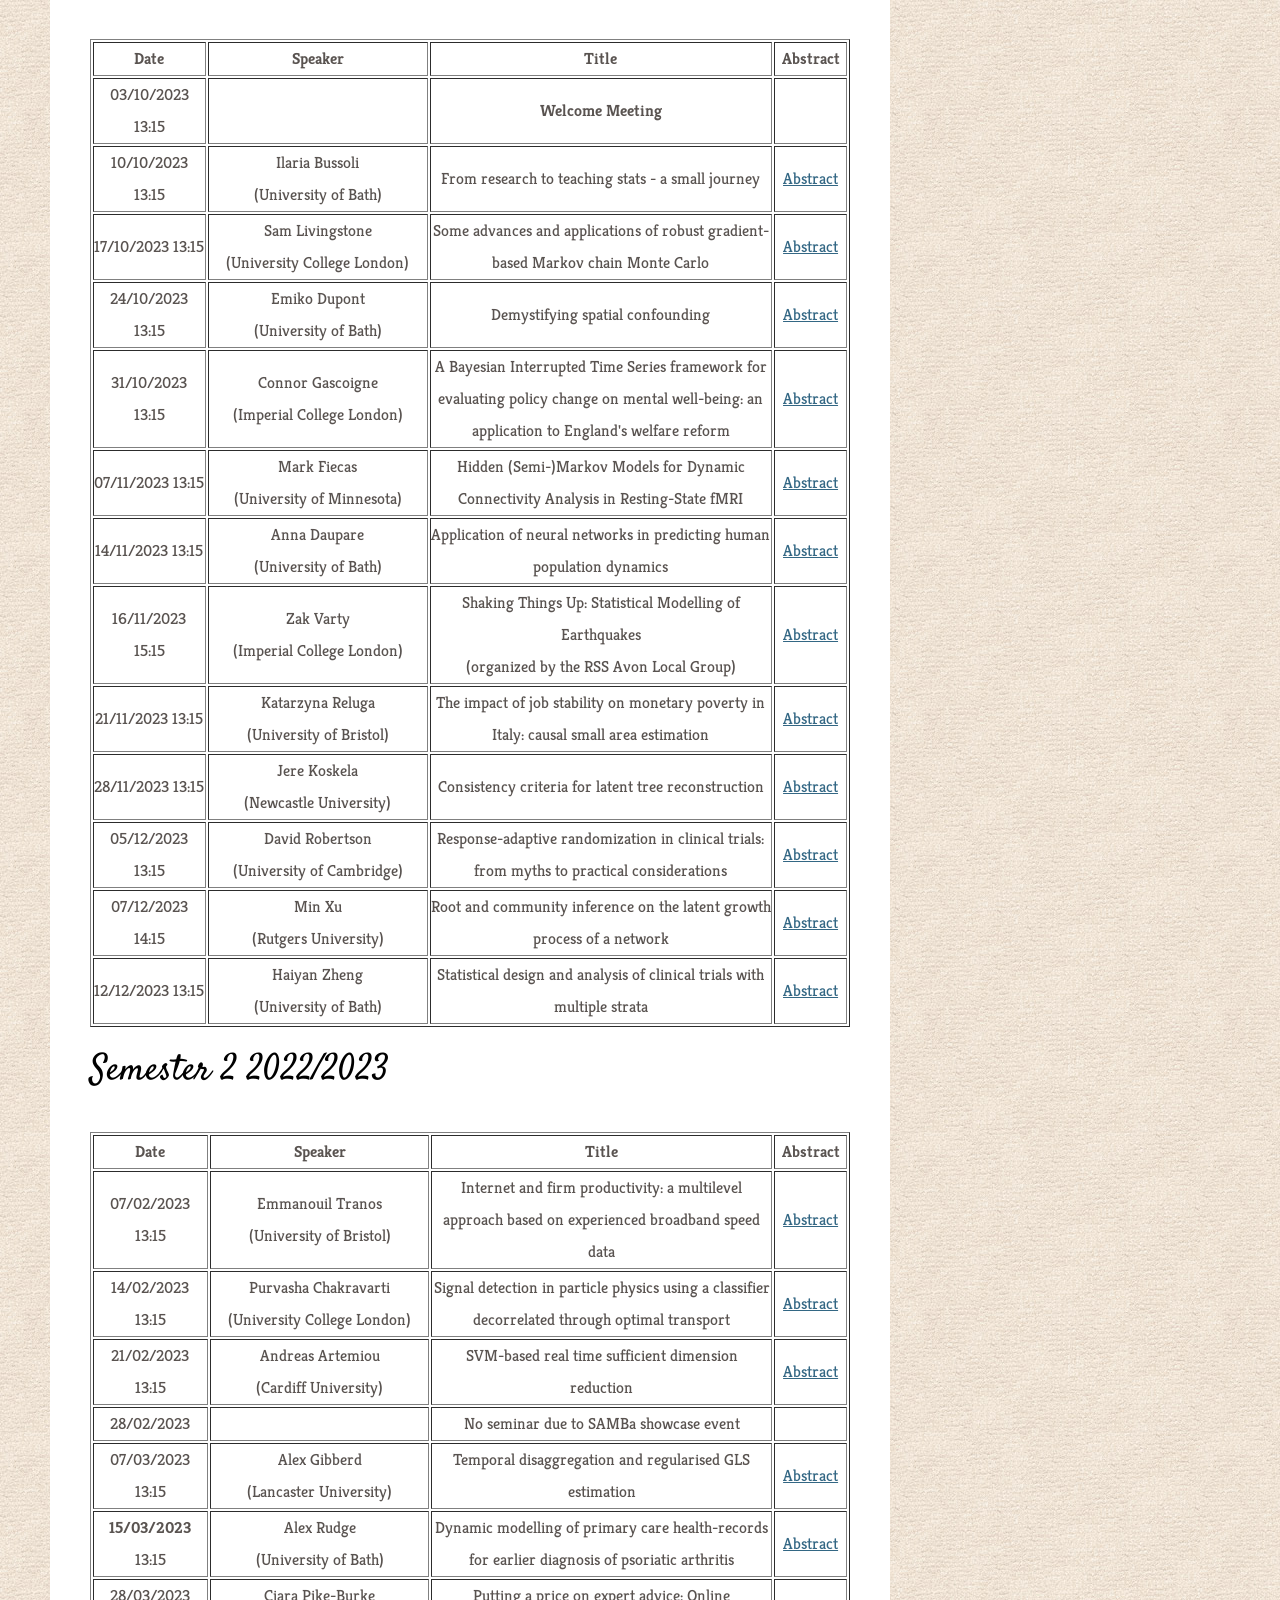
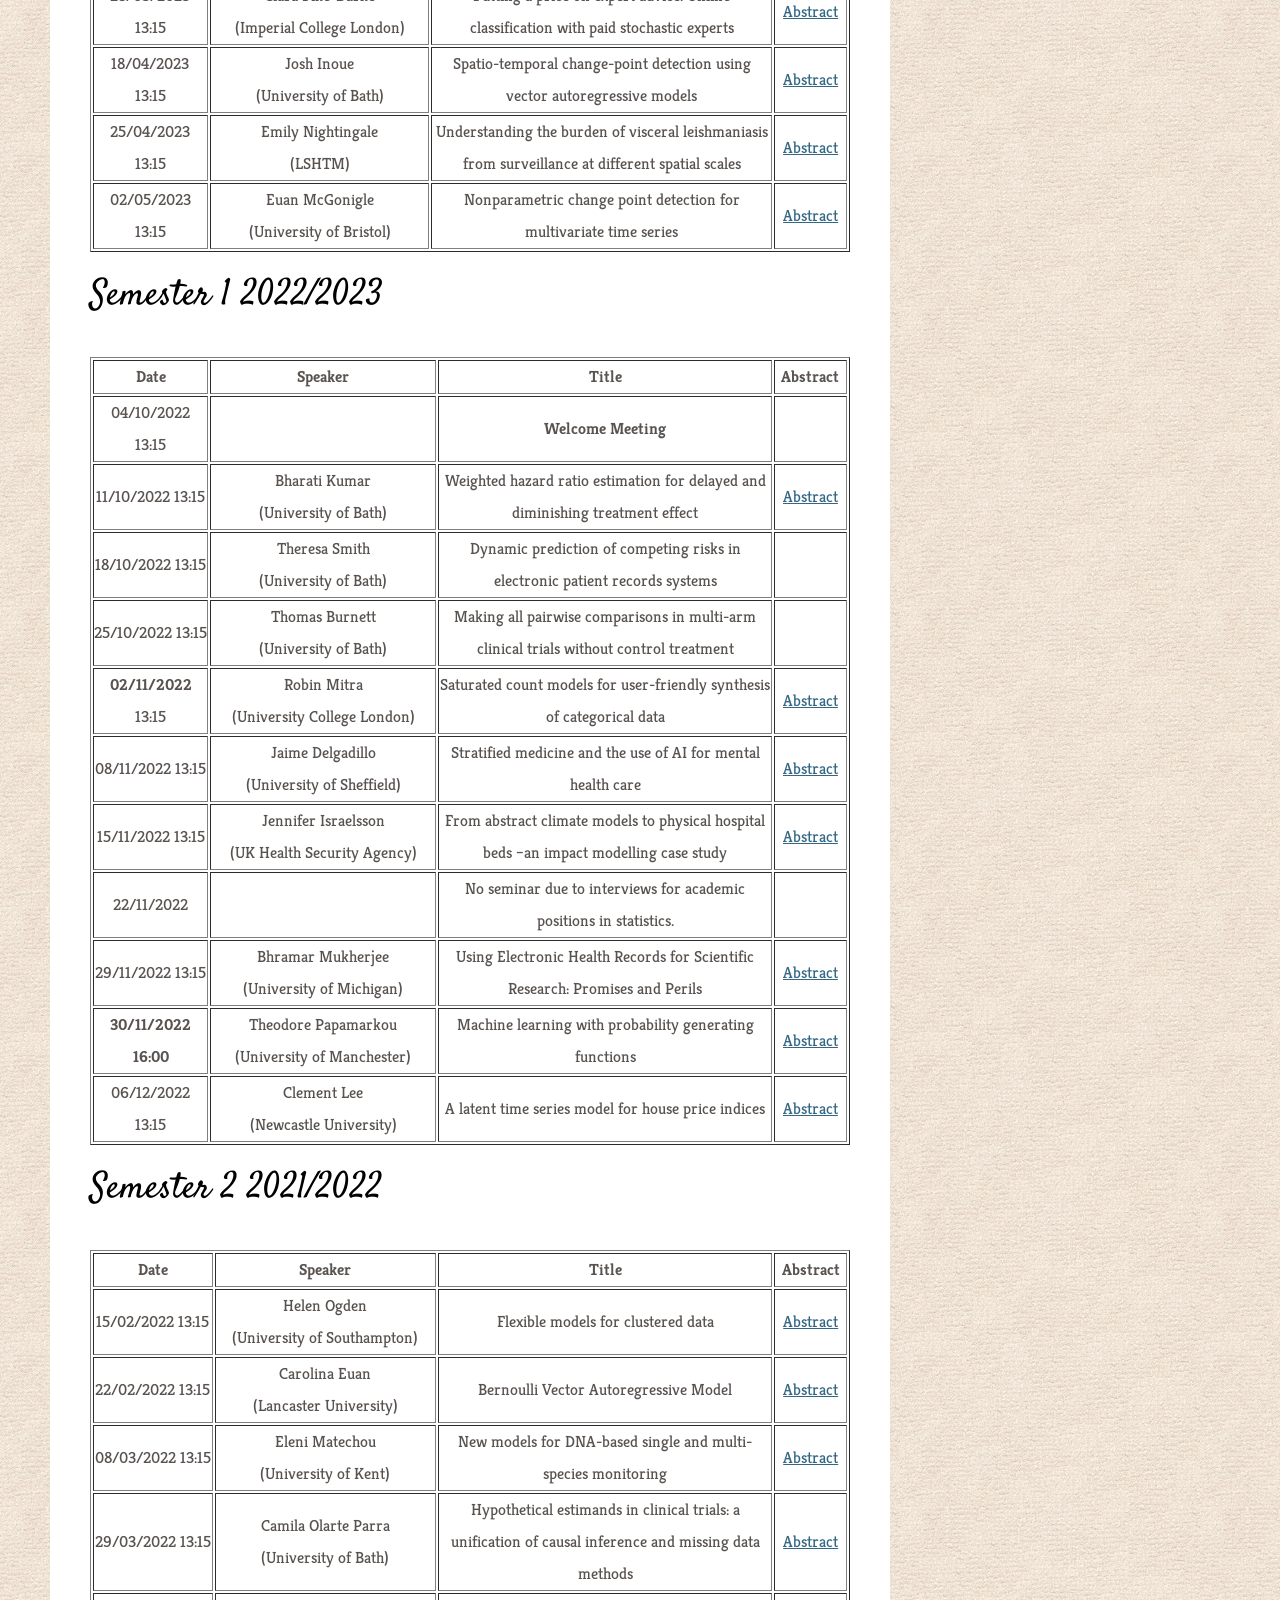
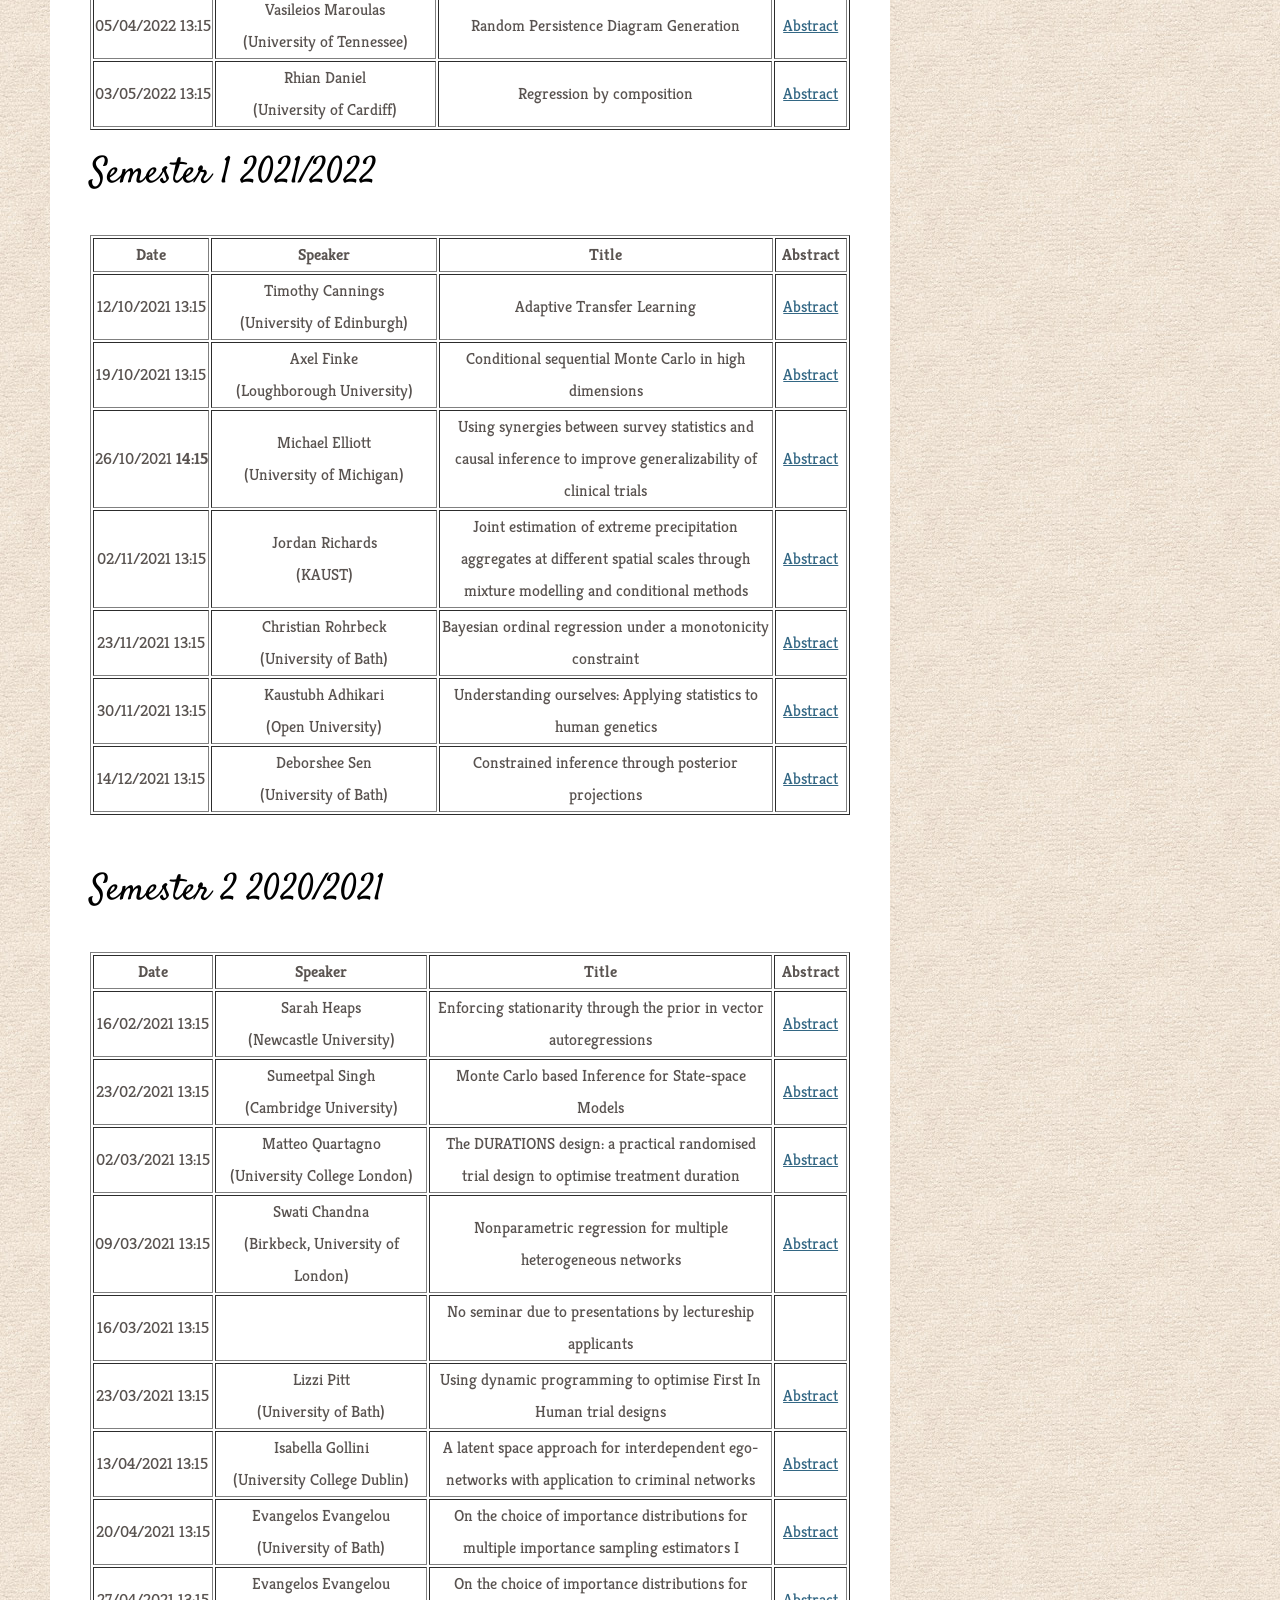
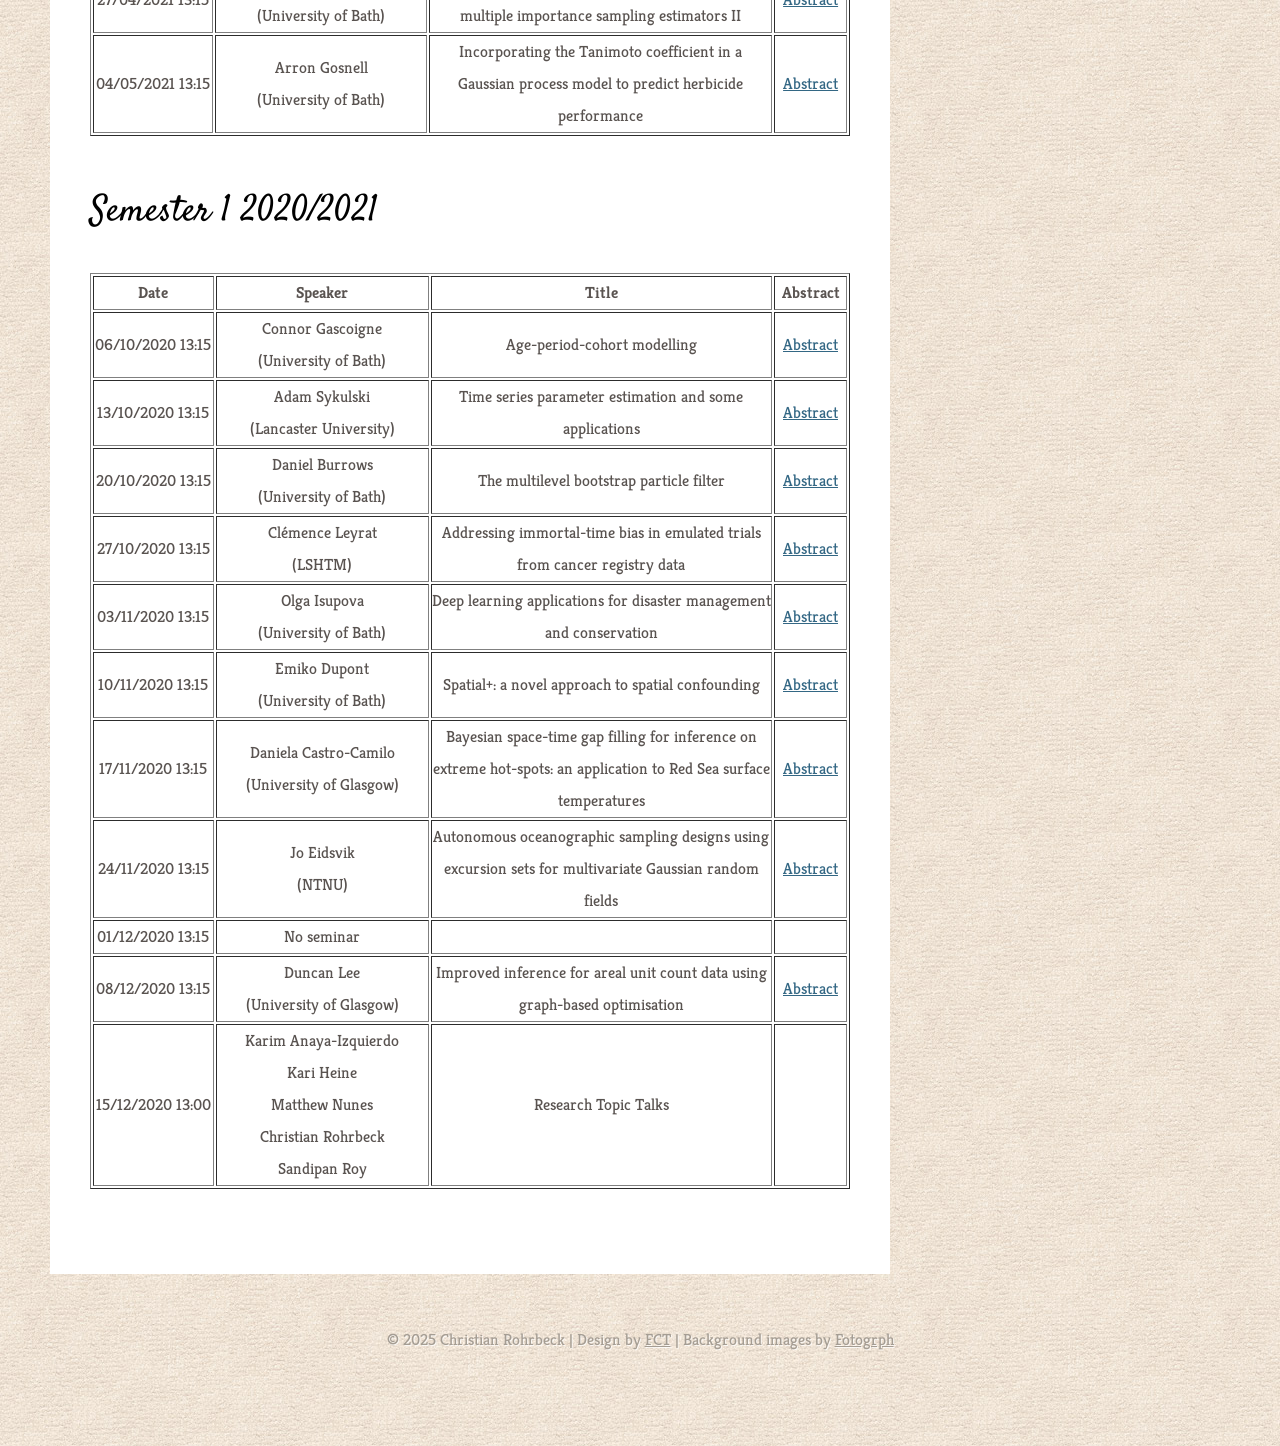
==== commit 29c7fbe3: "Update seminar.html" ====
--- a/seminar.html
+++ b/seminar.html
@@ -68,15 +68,15 @@
 <tr>
 <td align="center"> 30/10/2026 13:15</td> 
 <td align="center"> <a href="https://scholar.google.com/citations?user=CWmXbs0AAAAJ&hl=en"> Ensor Palacios </a> <br> (University of Bath) </td> 
-<td align="center"> </td> 
-<td align="center"></td>
+<td align="center"> Supporting hospital management with forecasting</td> 
+<td align="center"> <a href="Abstracts/AbstractPalacios.pdf">Abstract</a></td>
 </tr>
 
 <tr>
 <td align="center"> 06/11/2026 13:15 </td>
 <td align="center"> <a href="https://www.tudelft.nl/en/ceg/about-faculty/departments/geoscience-remote-sensing/staff/scientific-staff/drsc-f-franziska-glassmeier/"> Franziska Glassmeier </a><br> (TU Delft)</td> 
-<td align="center"> </td> 
-<td align="center"> </td>
+<td align="center"> Cloud patterns as an opportunity, not an obstacle, for climate science</td> 
+<td align="center"> <a href="Abstracts/AbstractGlassmeier.pdf">Abstract</a></td>
 </tr>
 
 <tr>
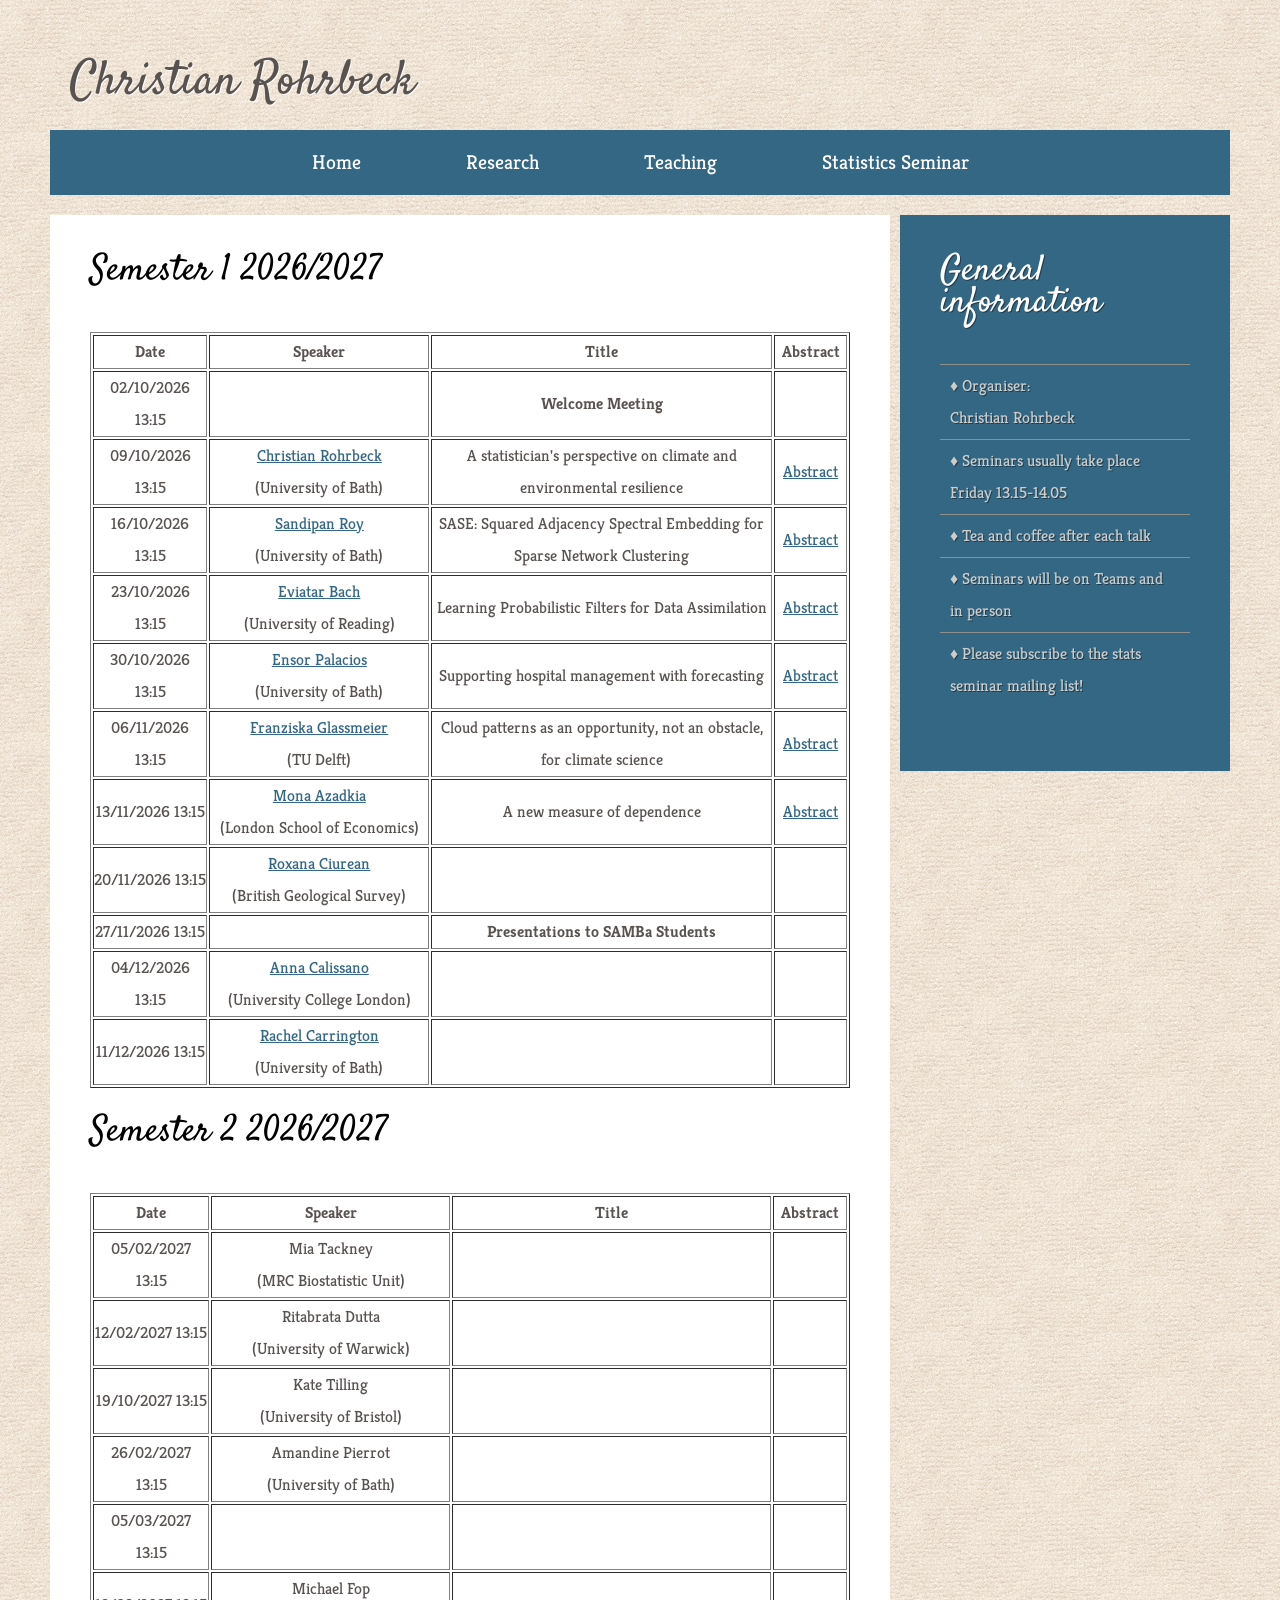
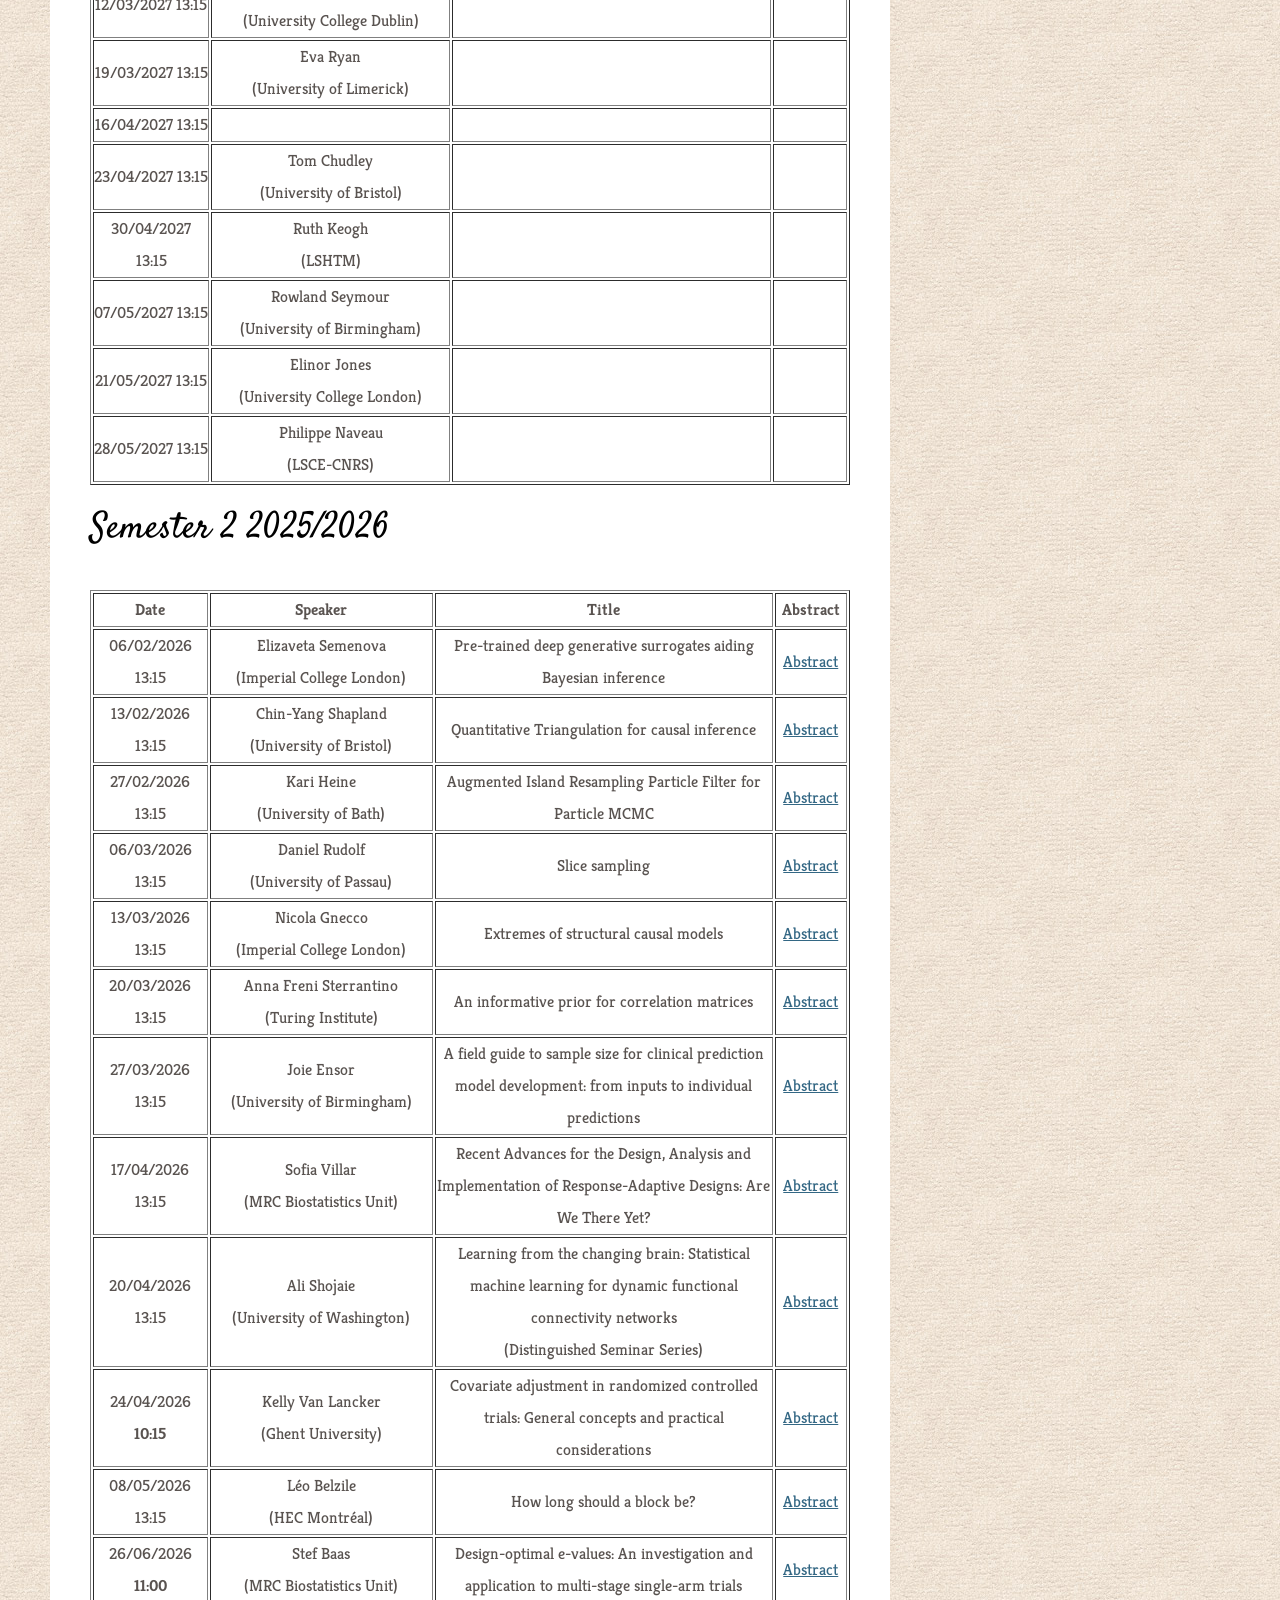
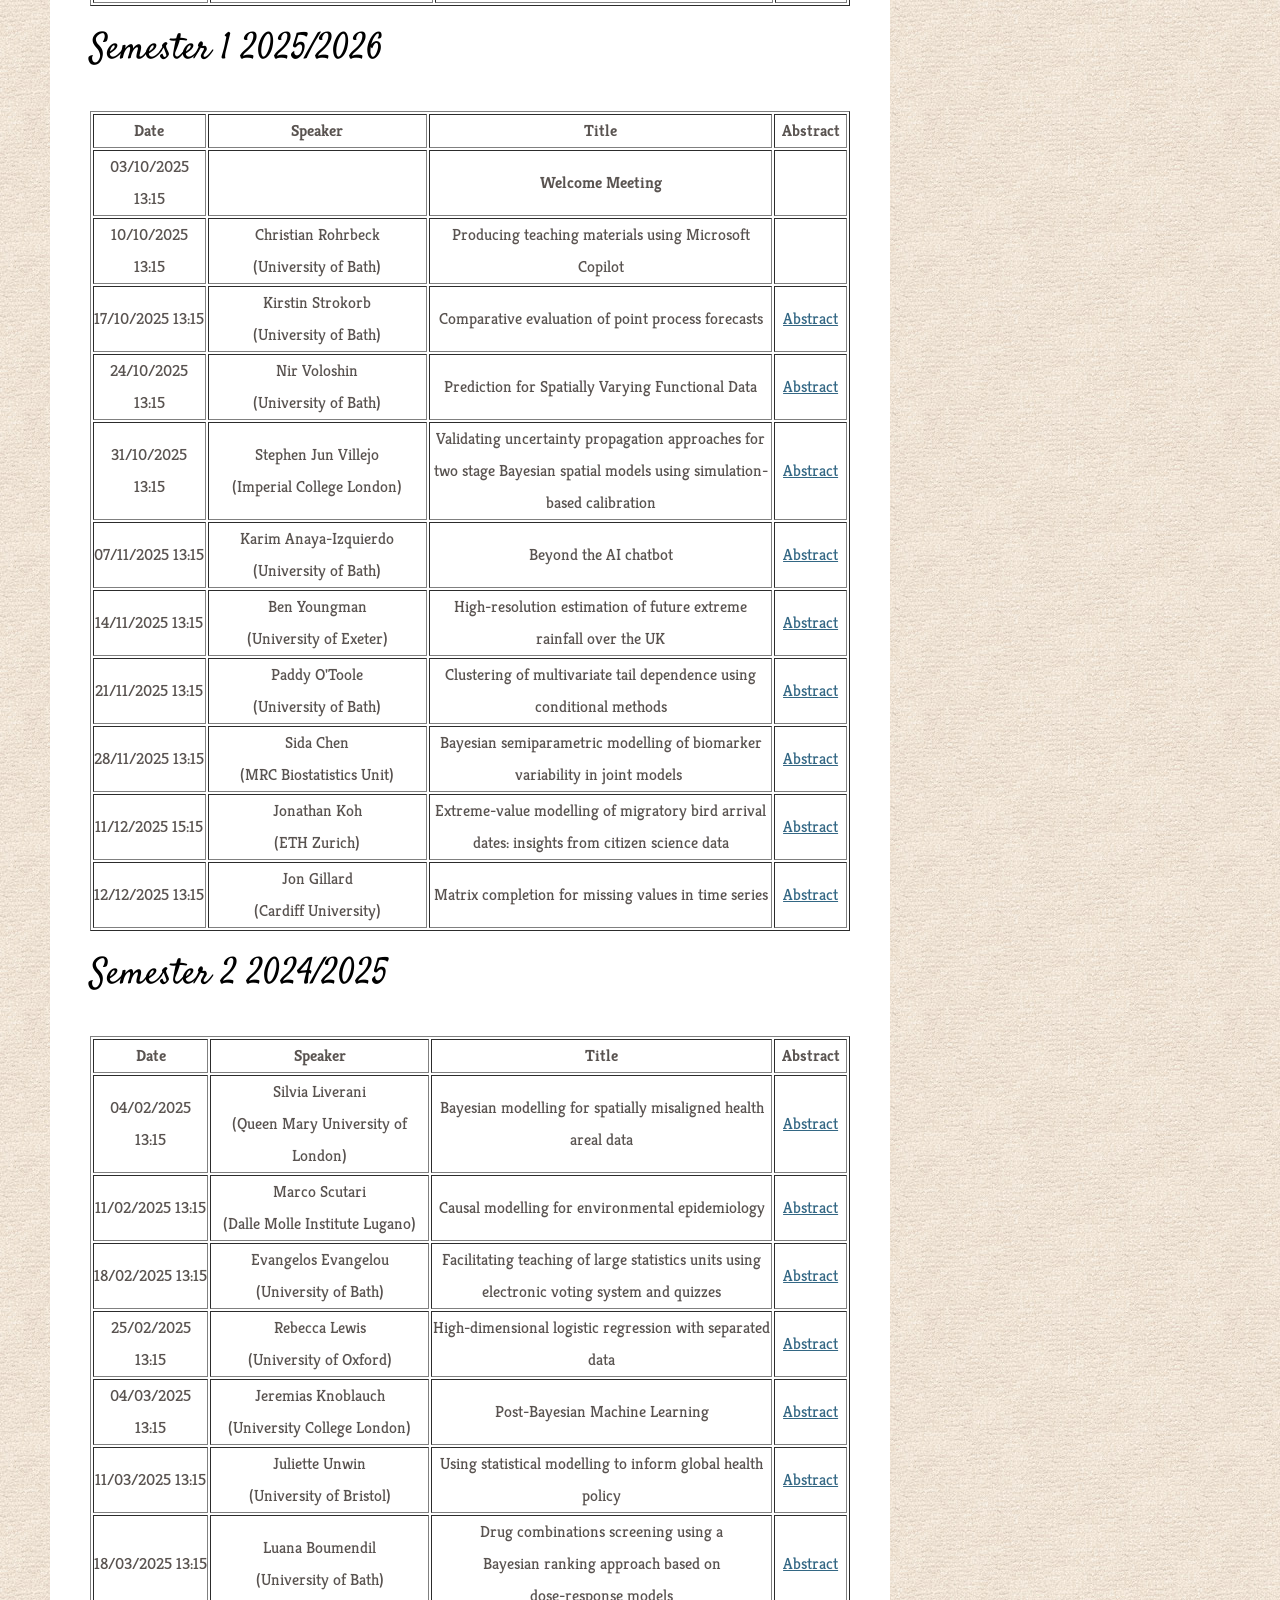
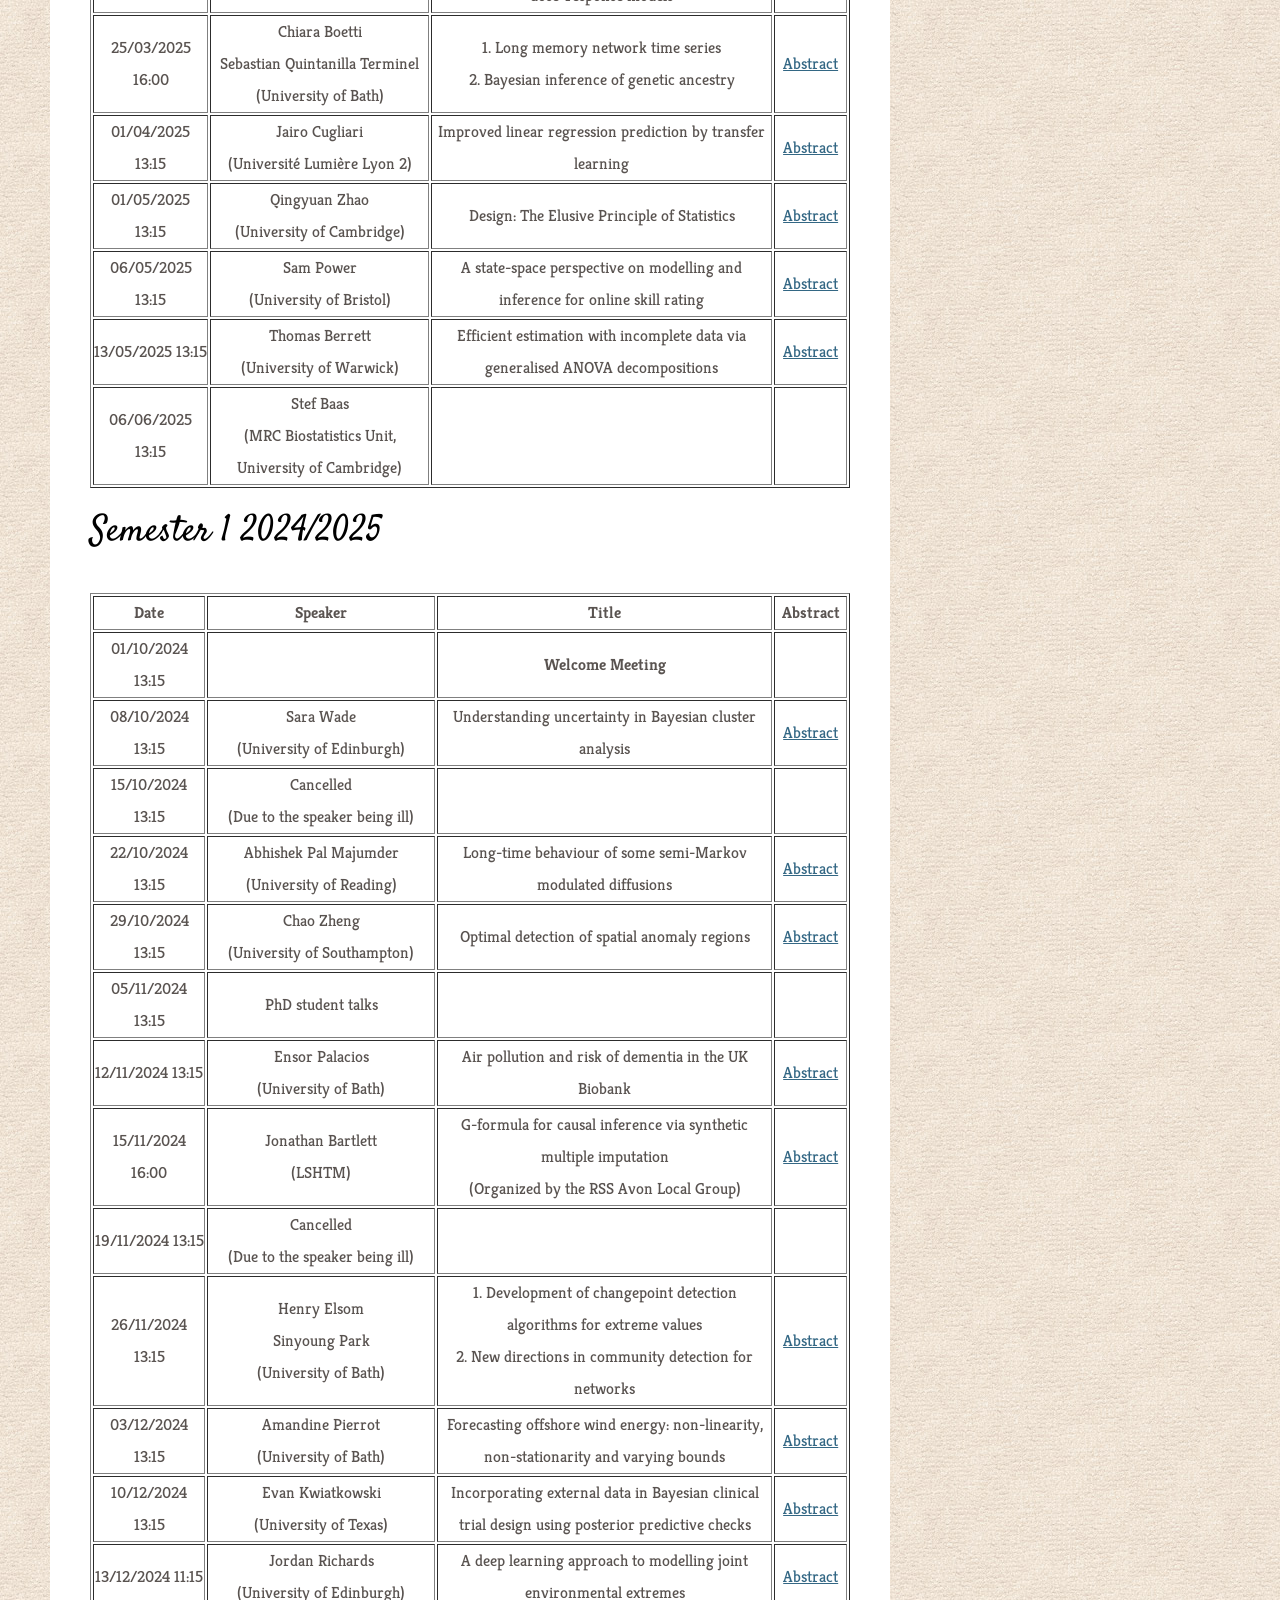
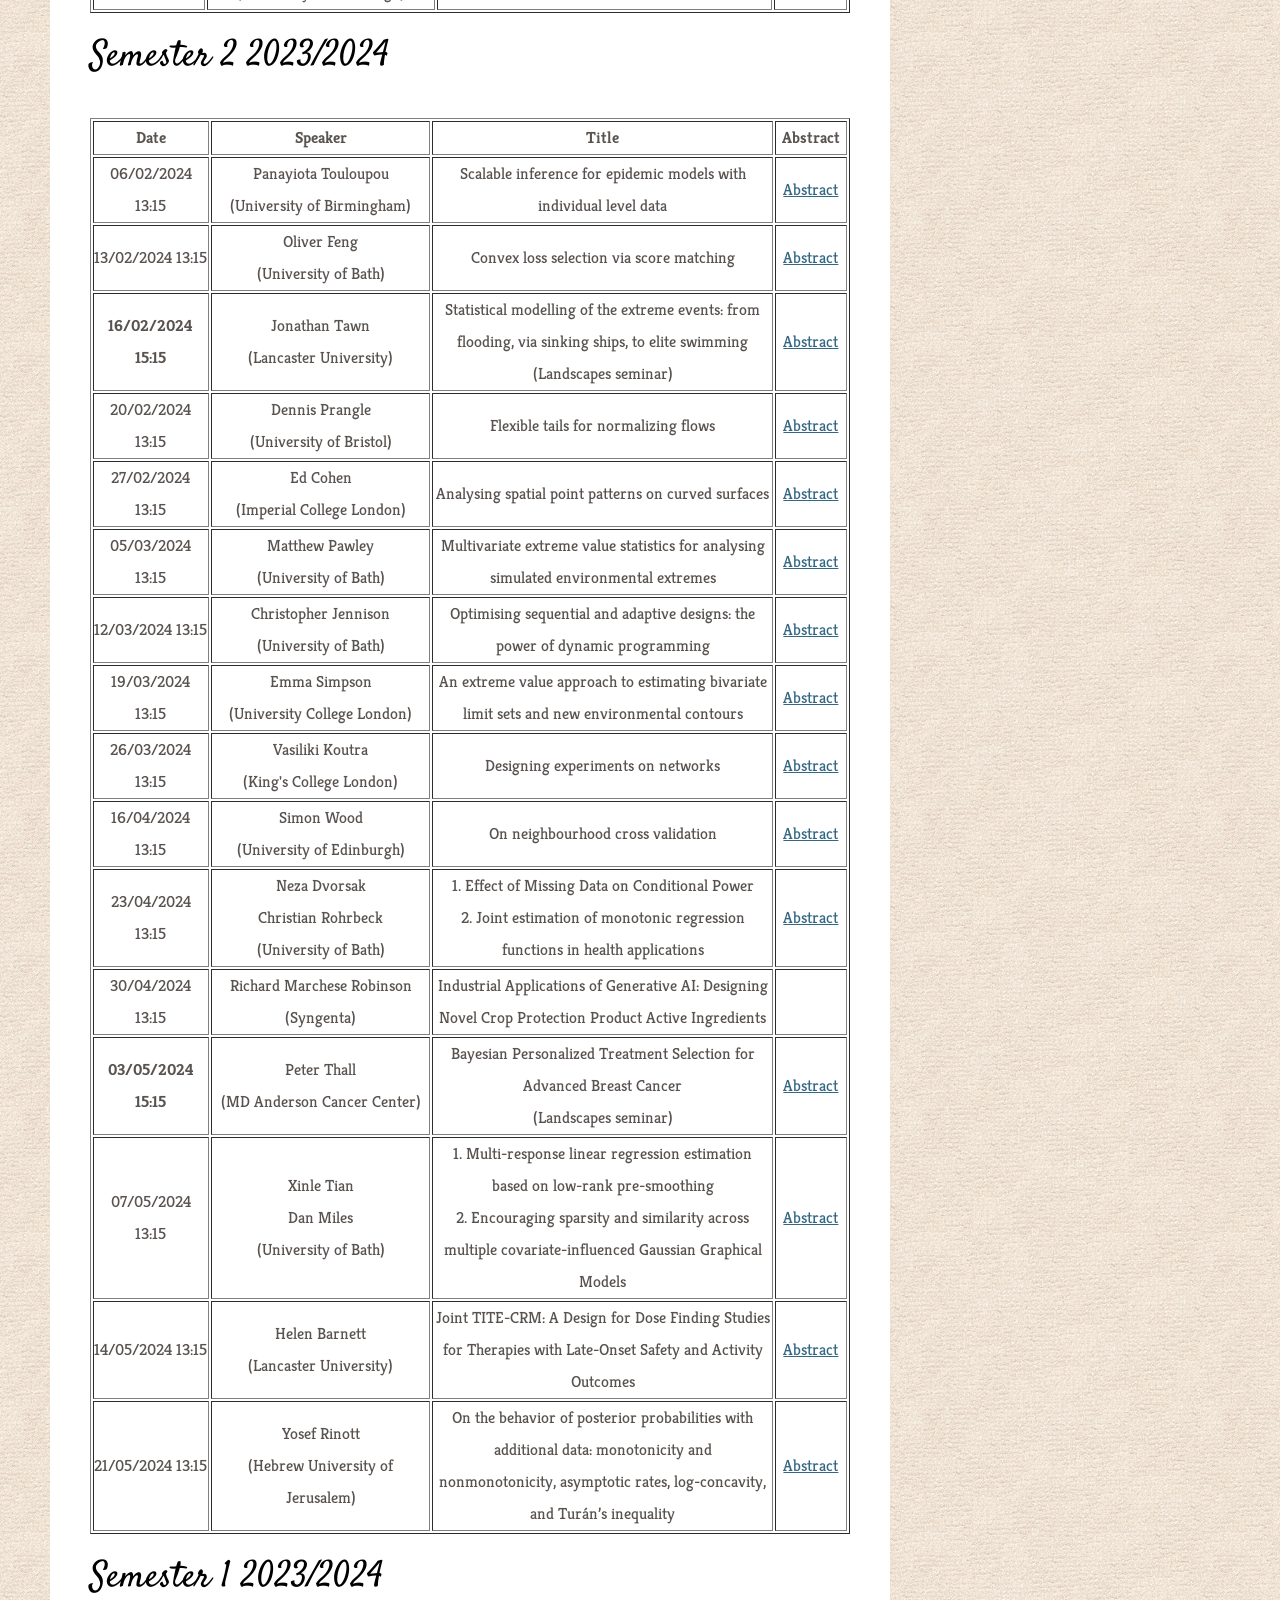
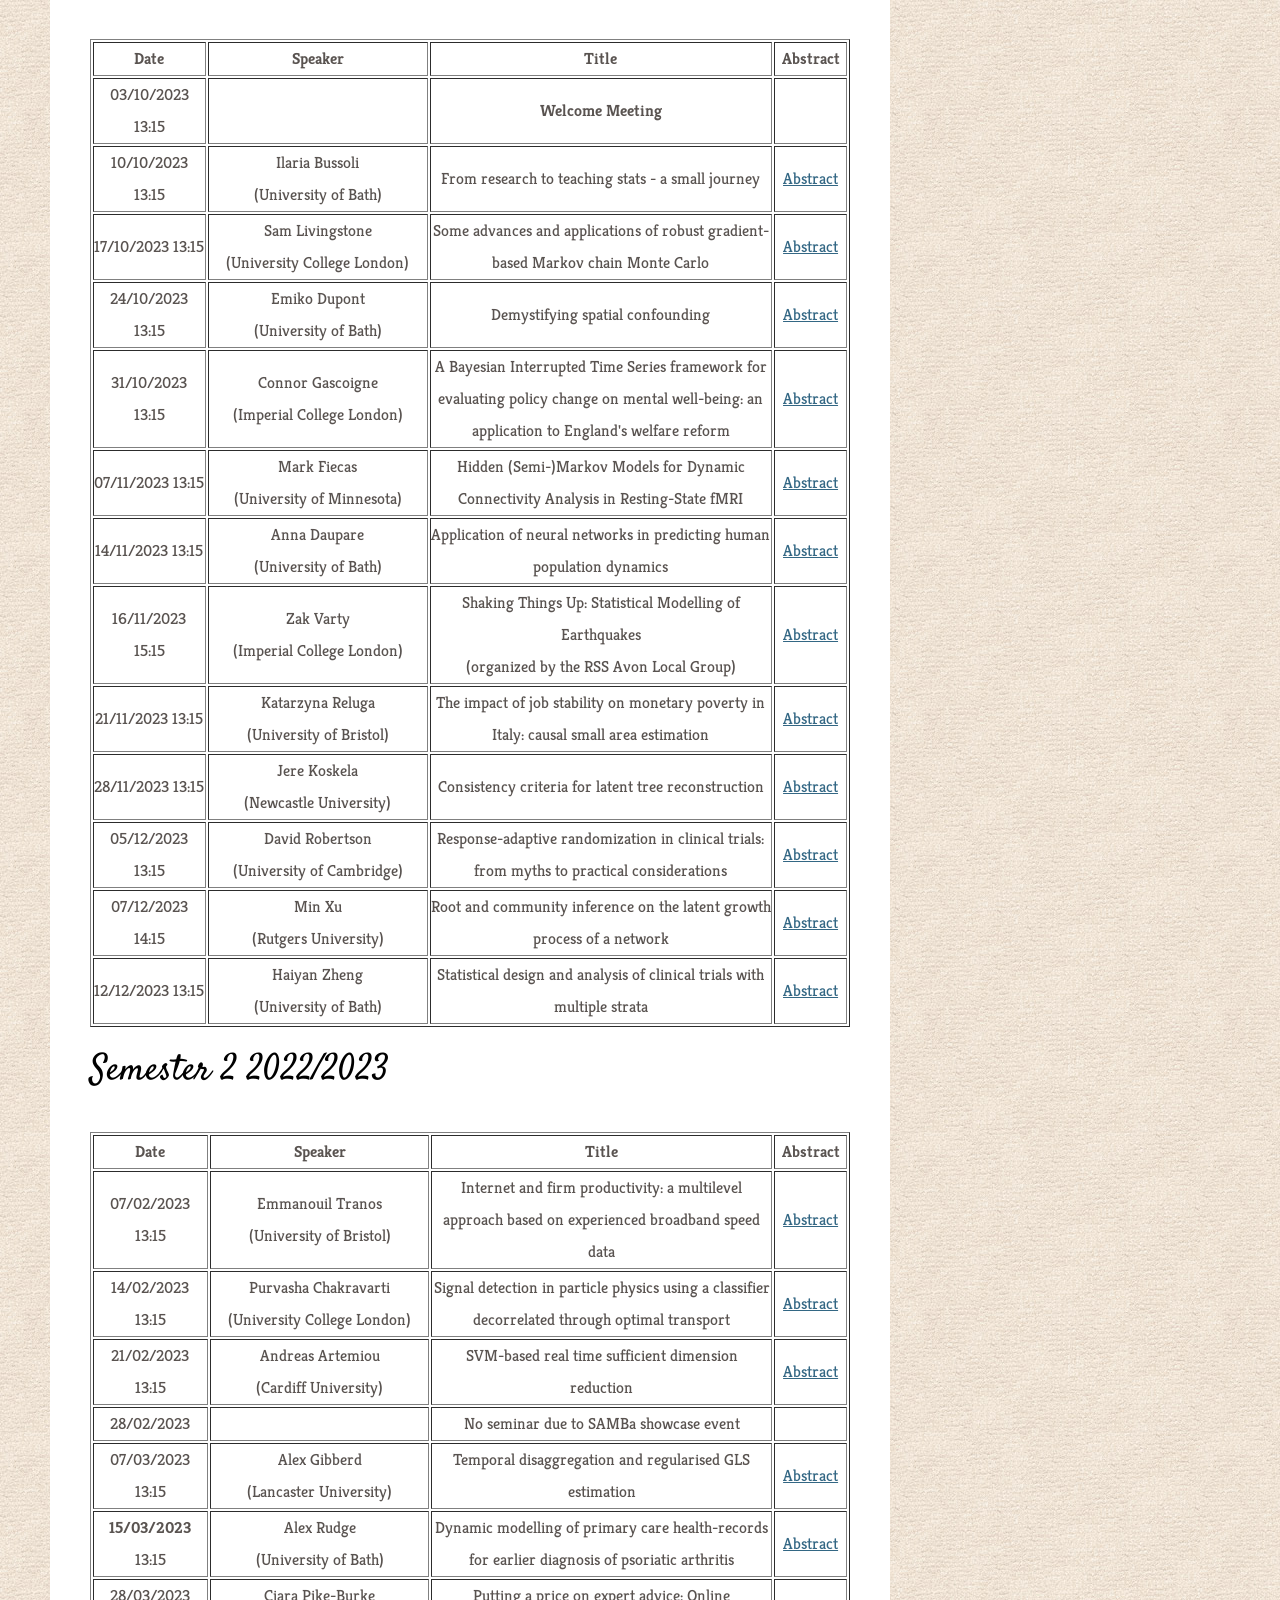
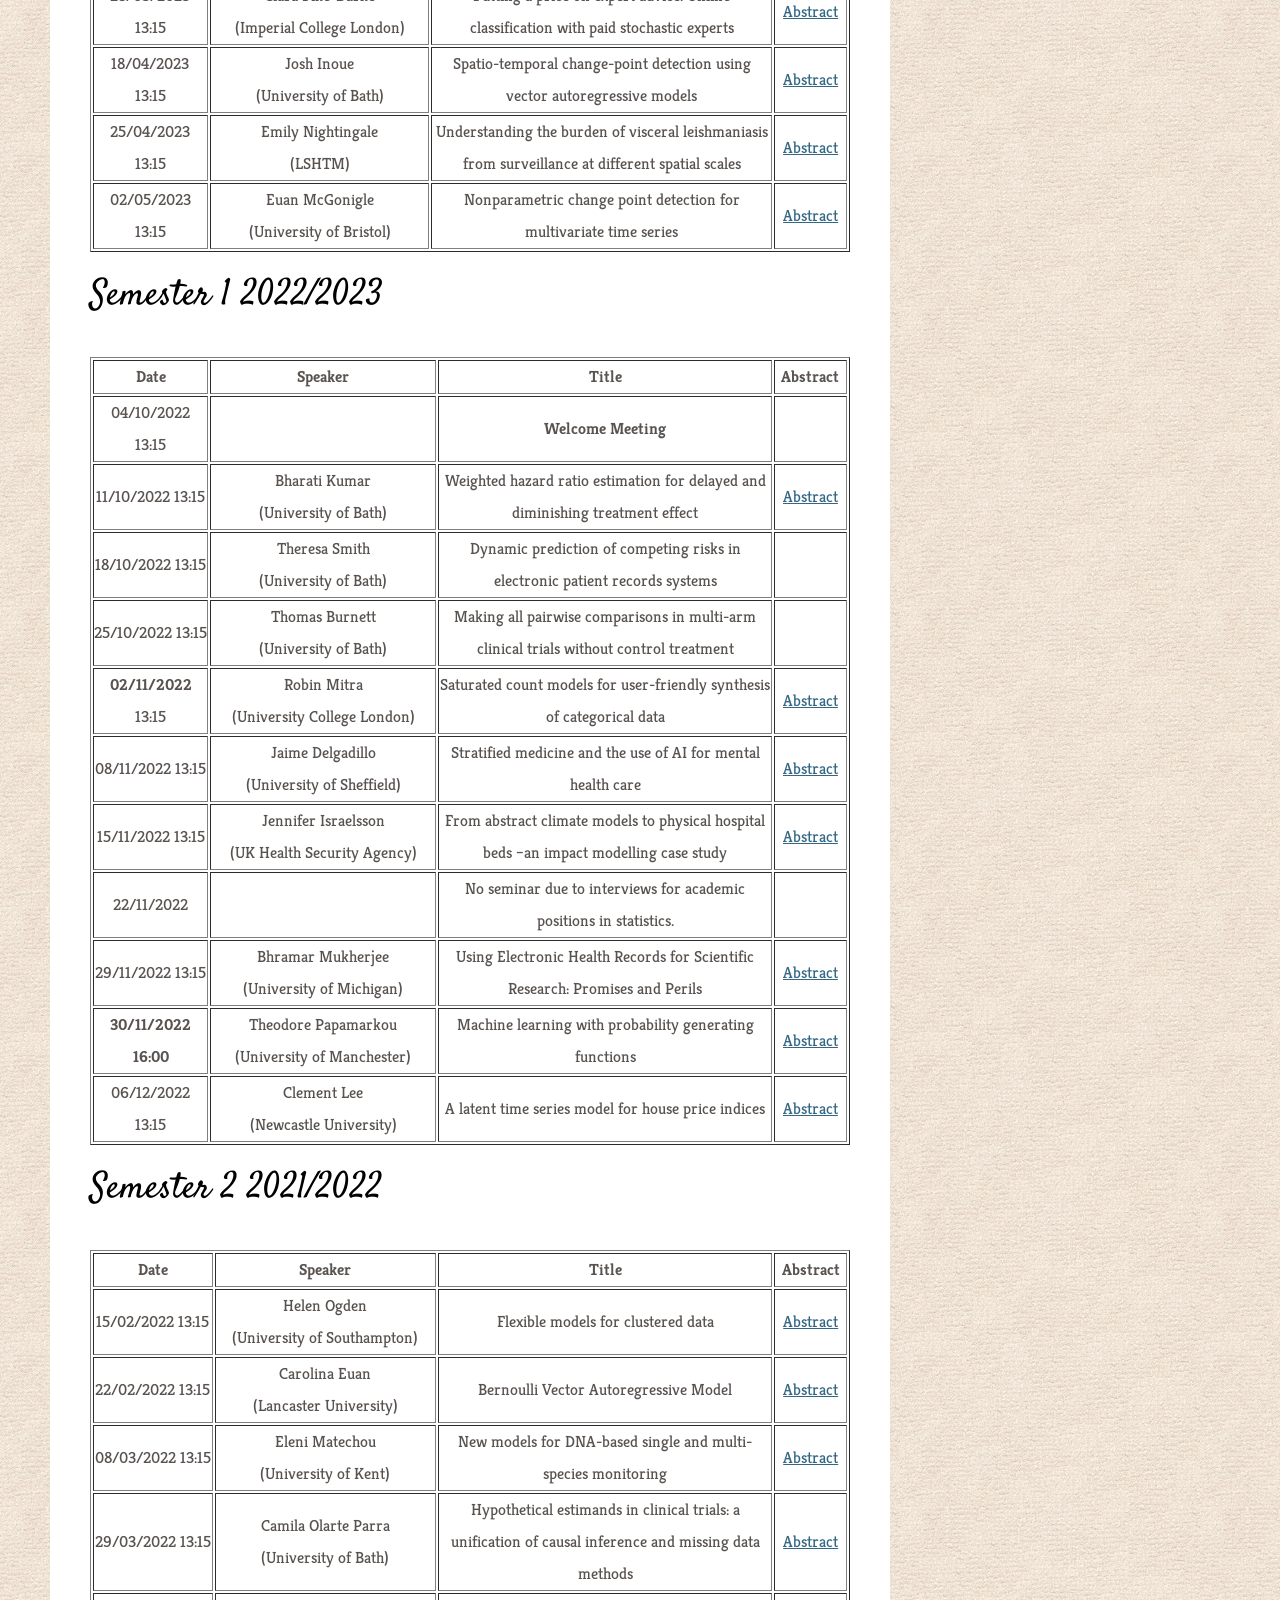
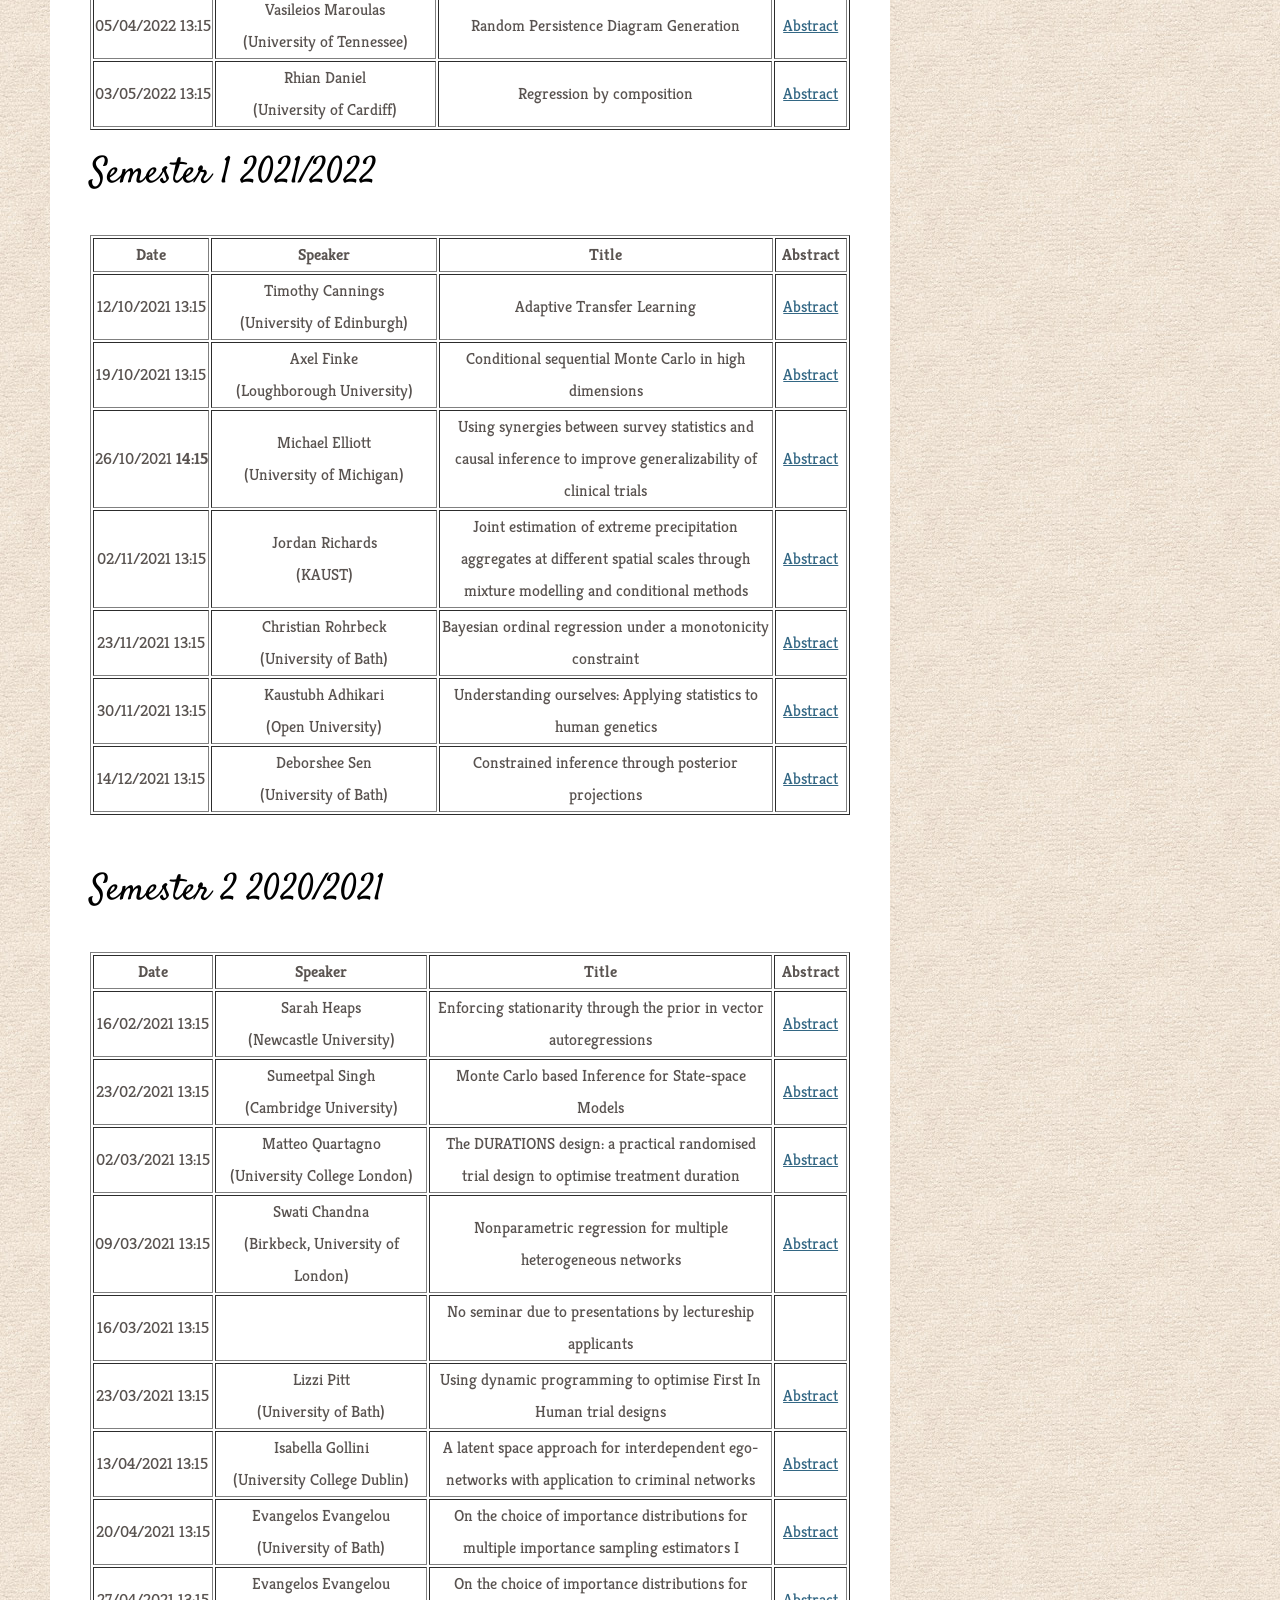
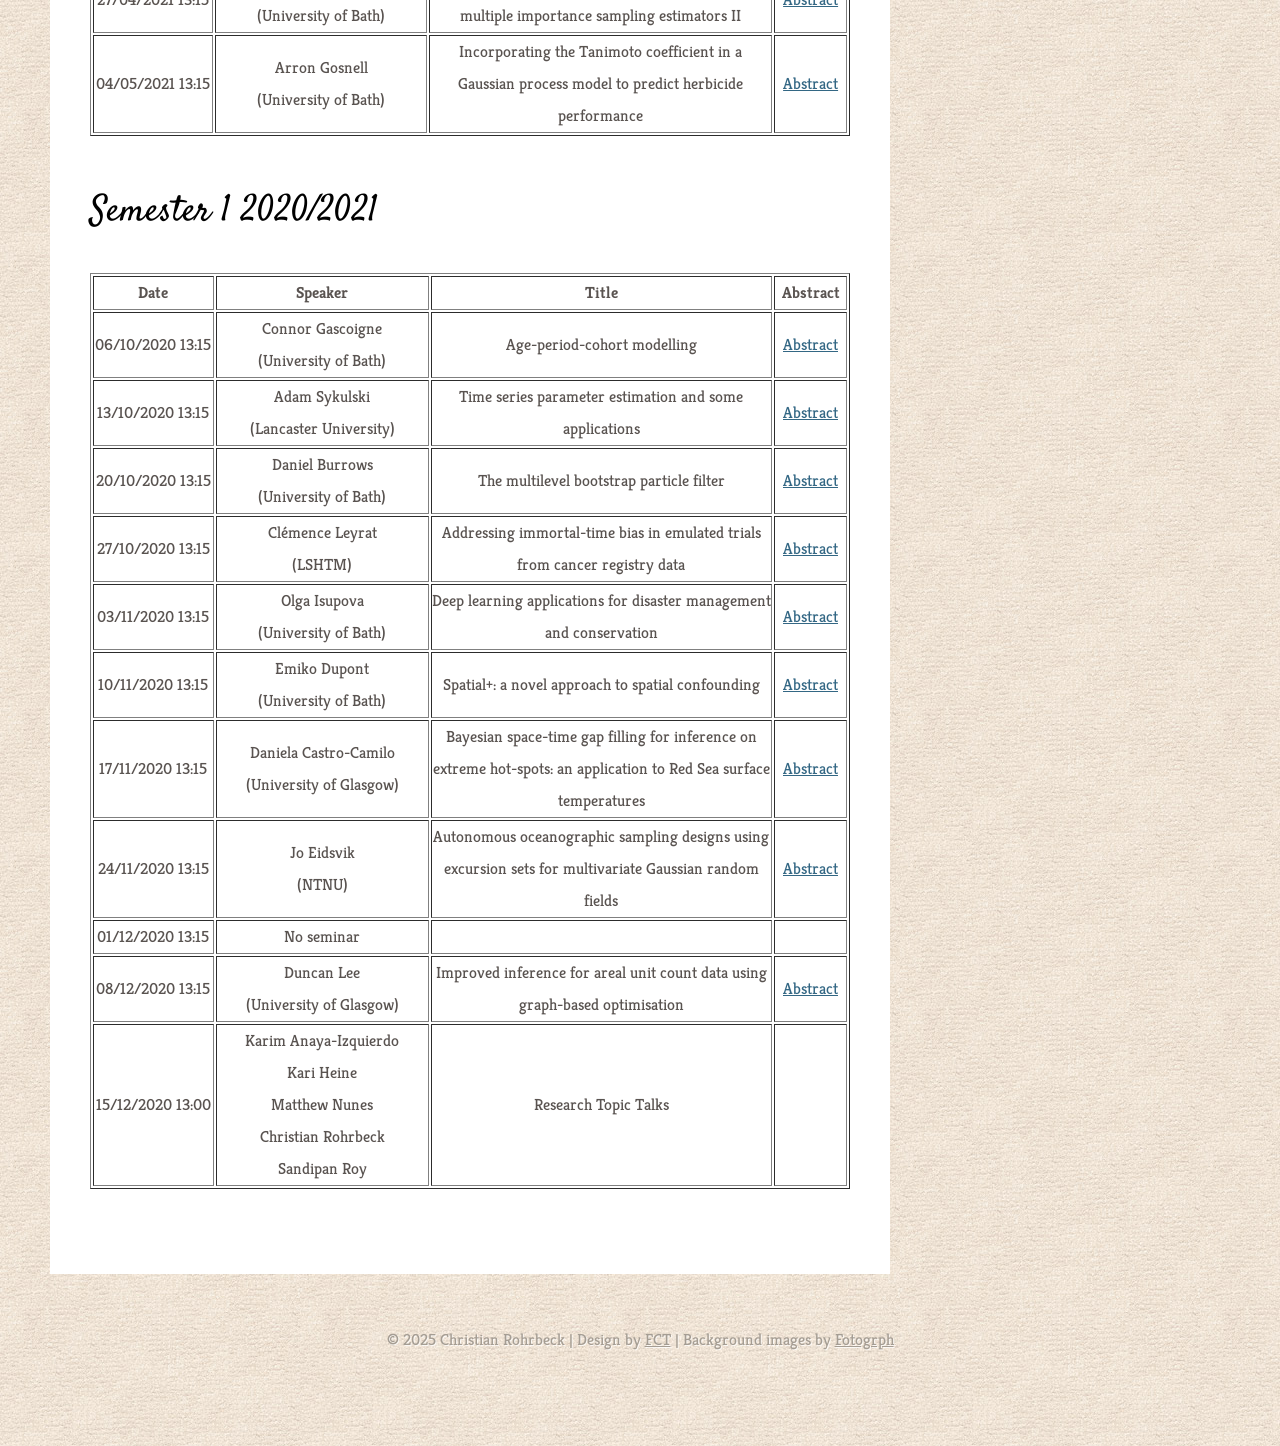
==== commit 43f65504: "Update seminar.html" ====
--- a/seminar.html
+++ b/seminar.html
@@ -82,8 +82,8 @@
 <tr>
 <td align="center"> 13/11/2026 13:15 </td> 
 <td align="center"> <a href="https://sites.google.com/view/monaazadkia/"> Mona Azadkia </a> <br> (London School of Economics)</td>  
-<td align="center"> </td> 
-<td align="center"> </td>
+<td align="center"> A new measure of dependence</td> 
+<td align="center"> <a href="Abstracts/AbstractAzadkia.pdf">Abstract</a></td>
 </tr>
 
 <tr>
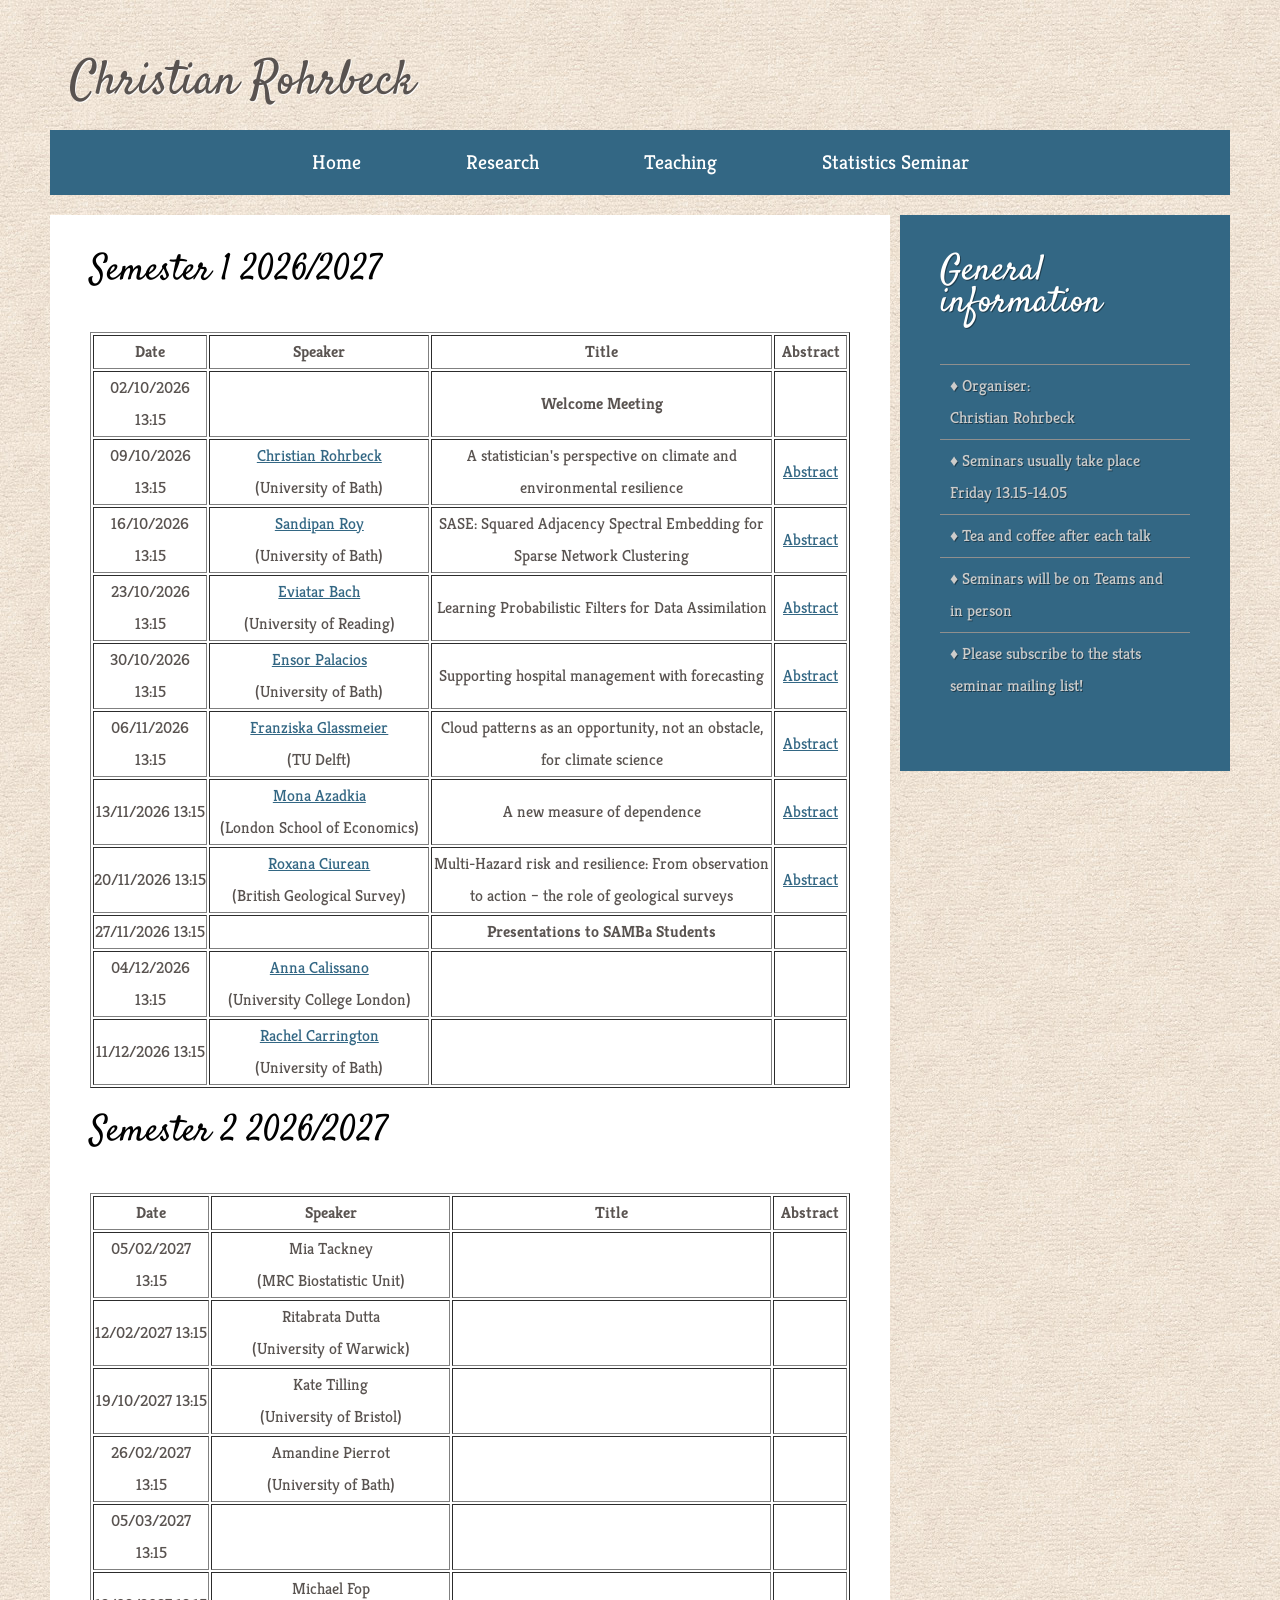
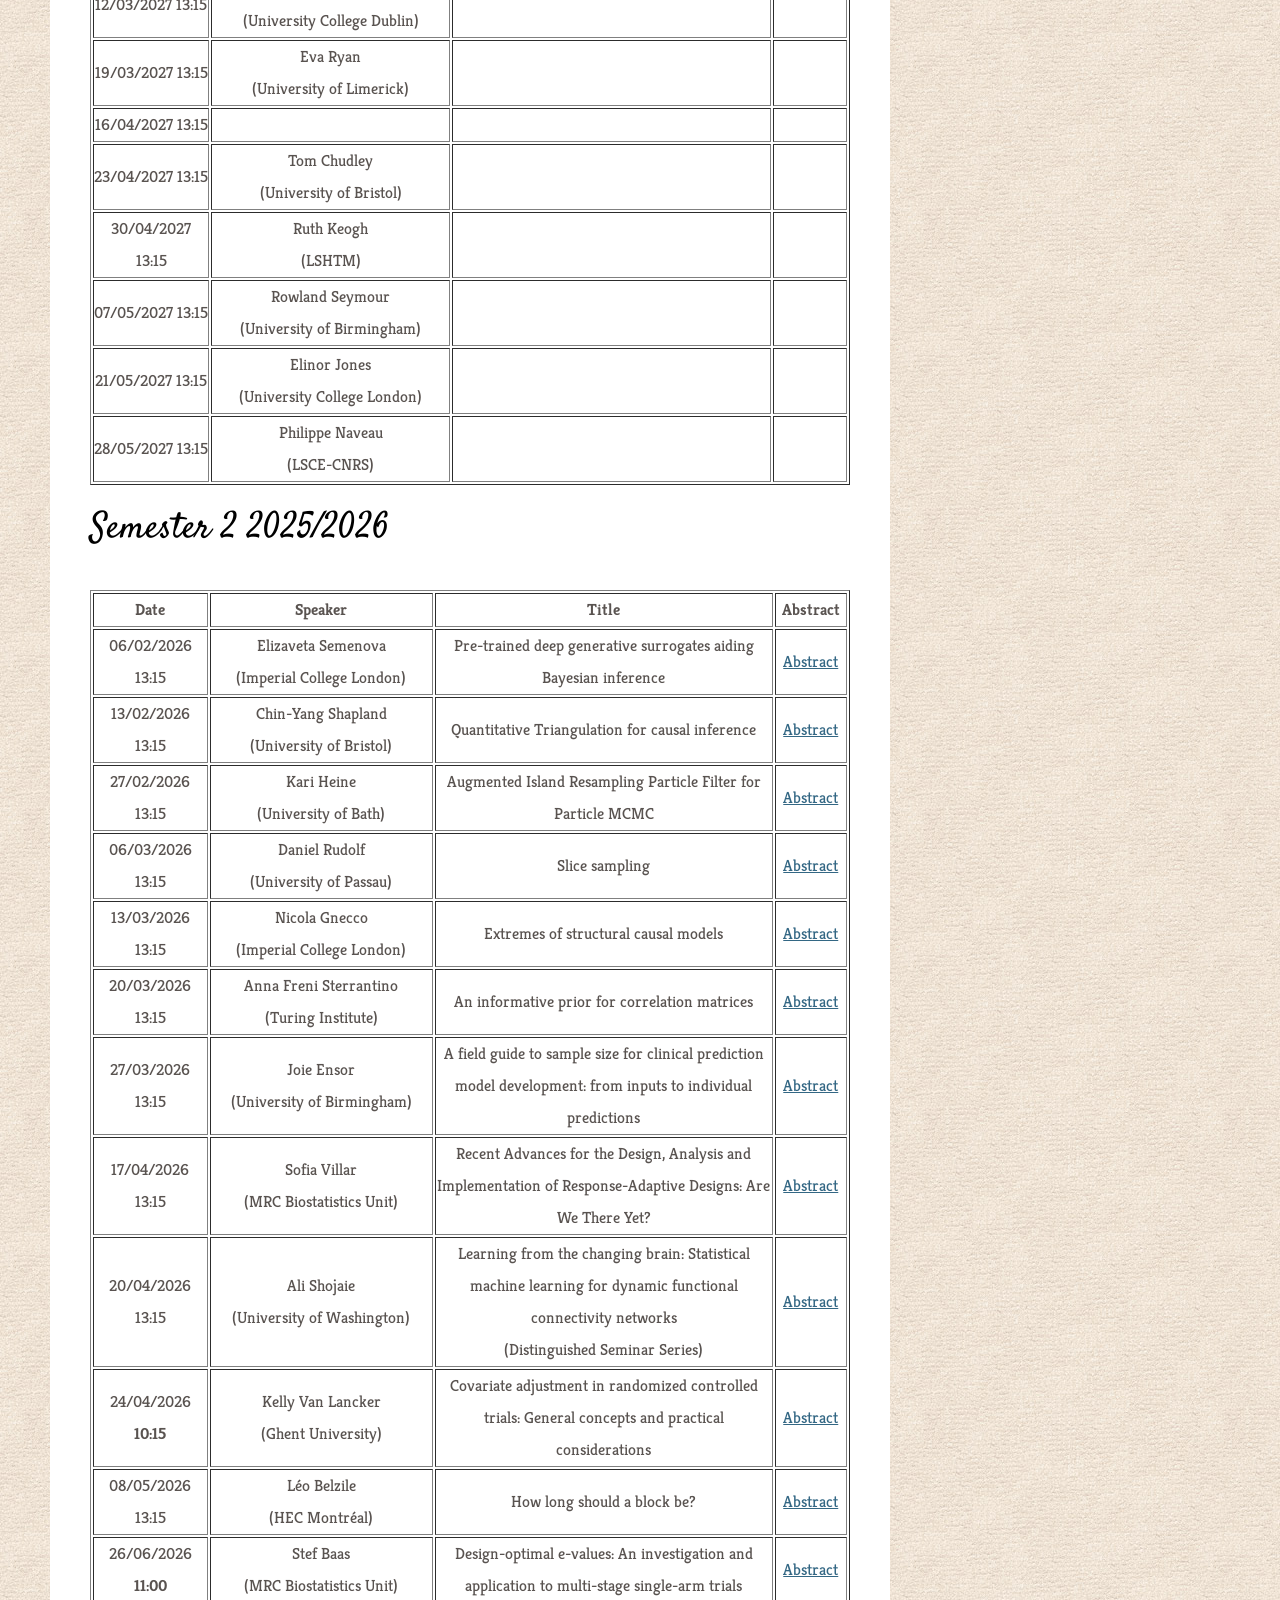
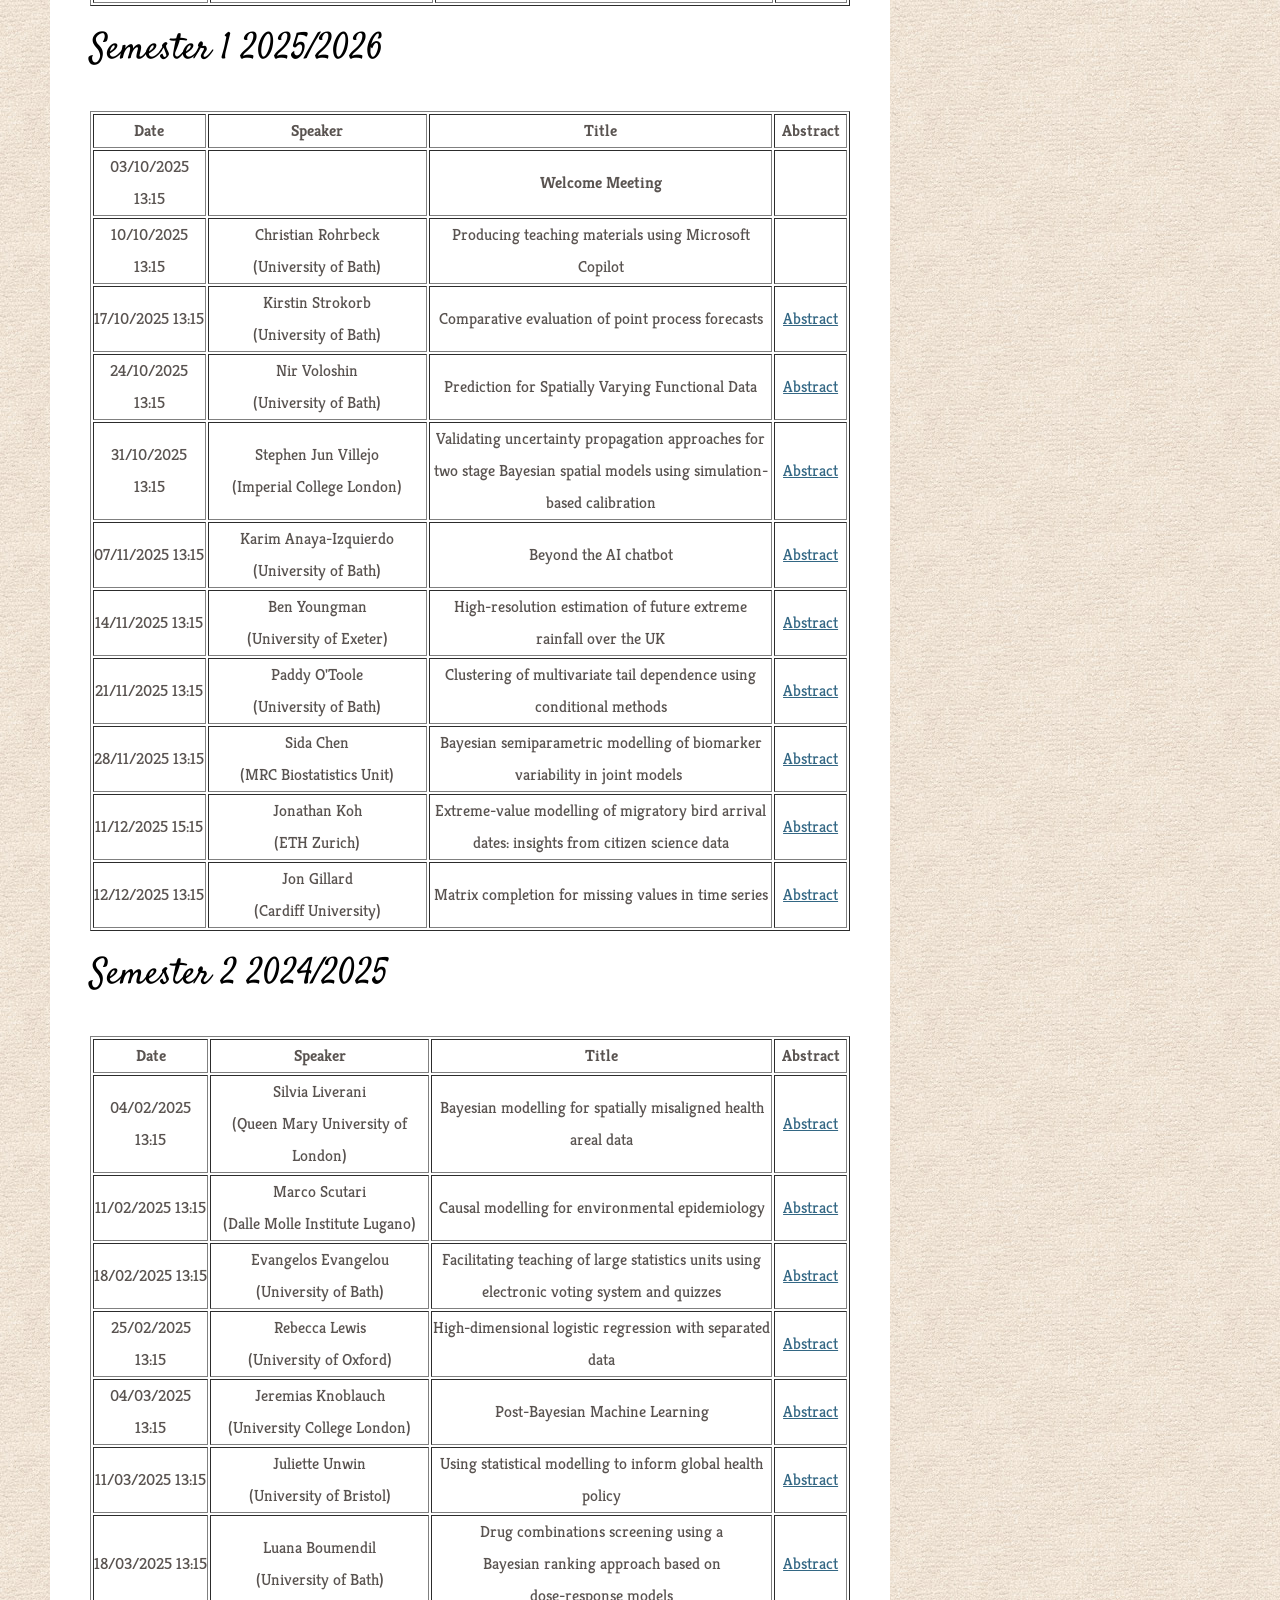
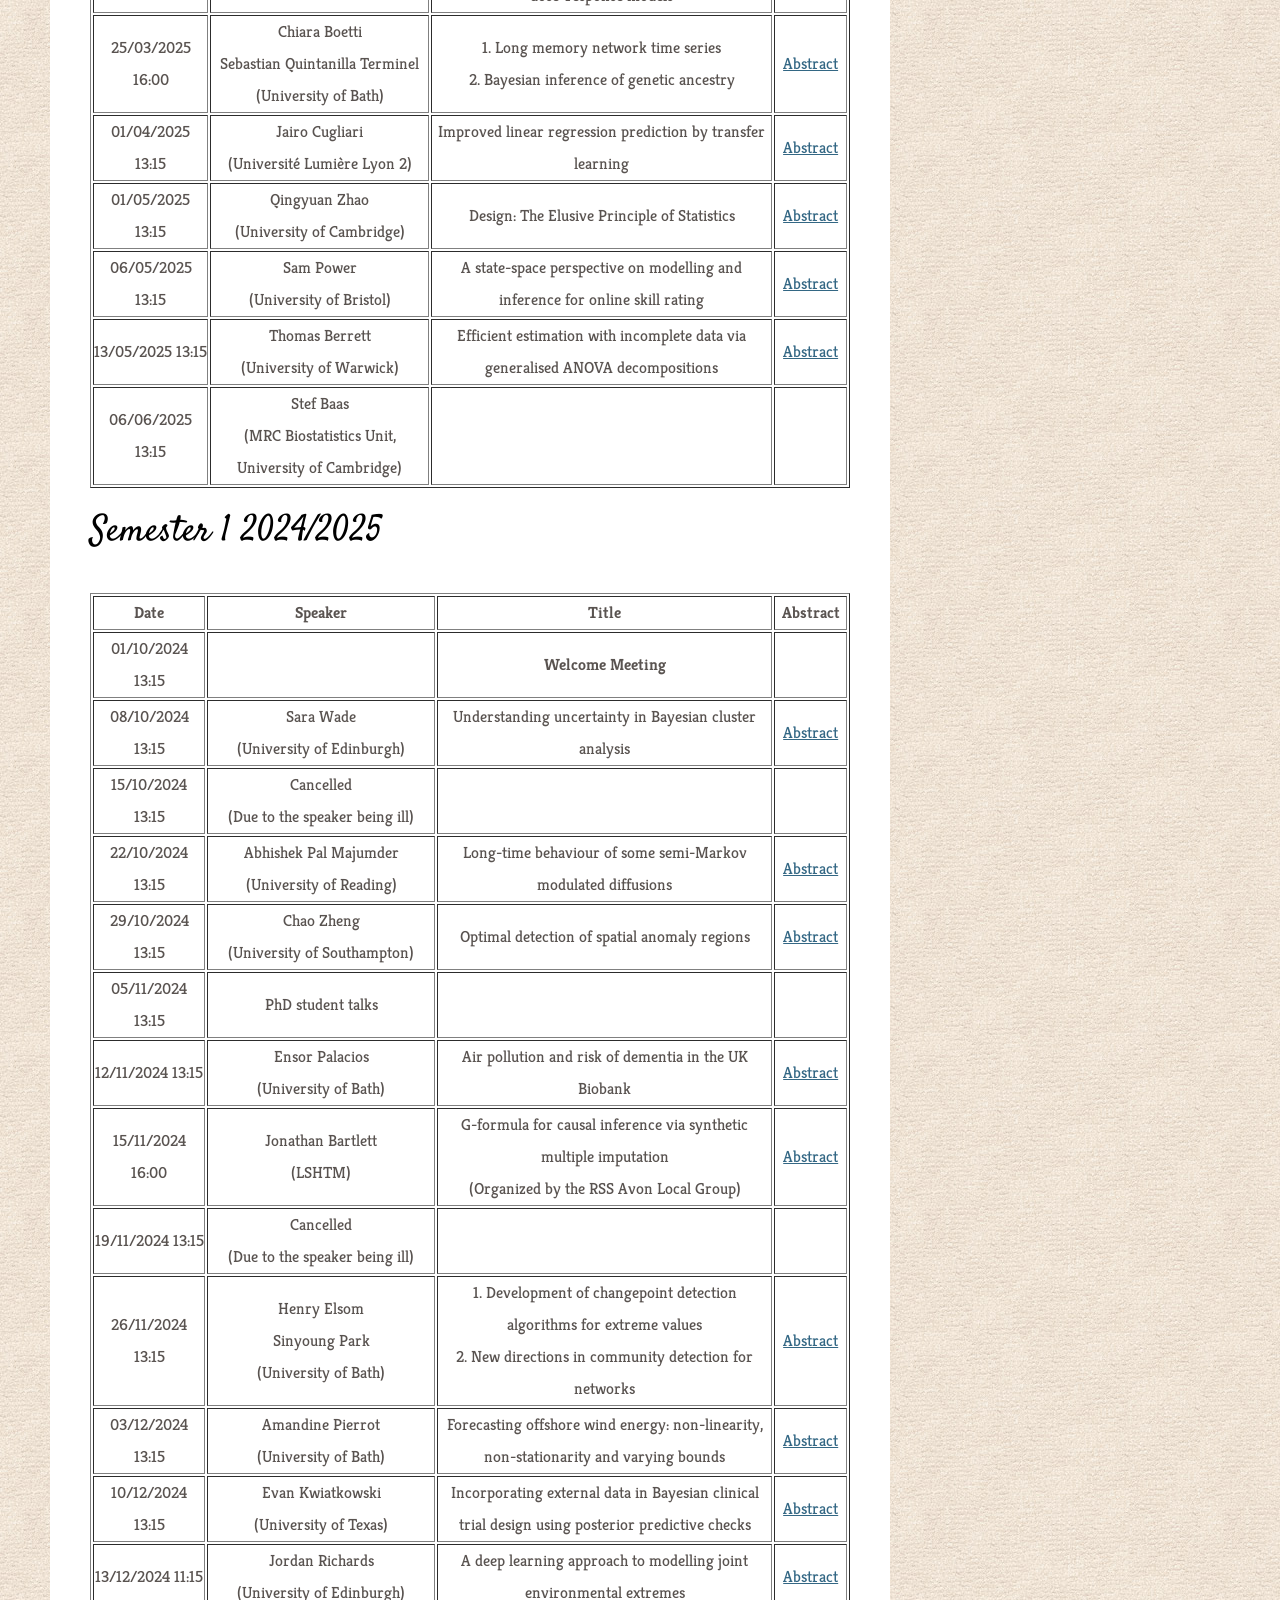
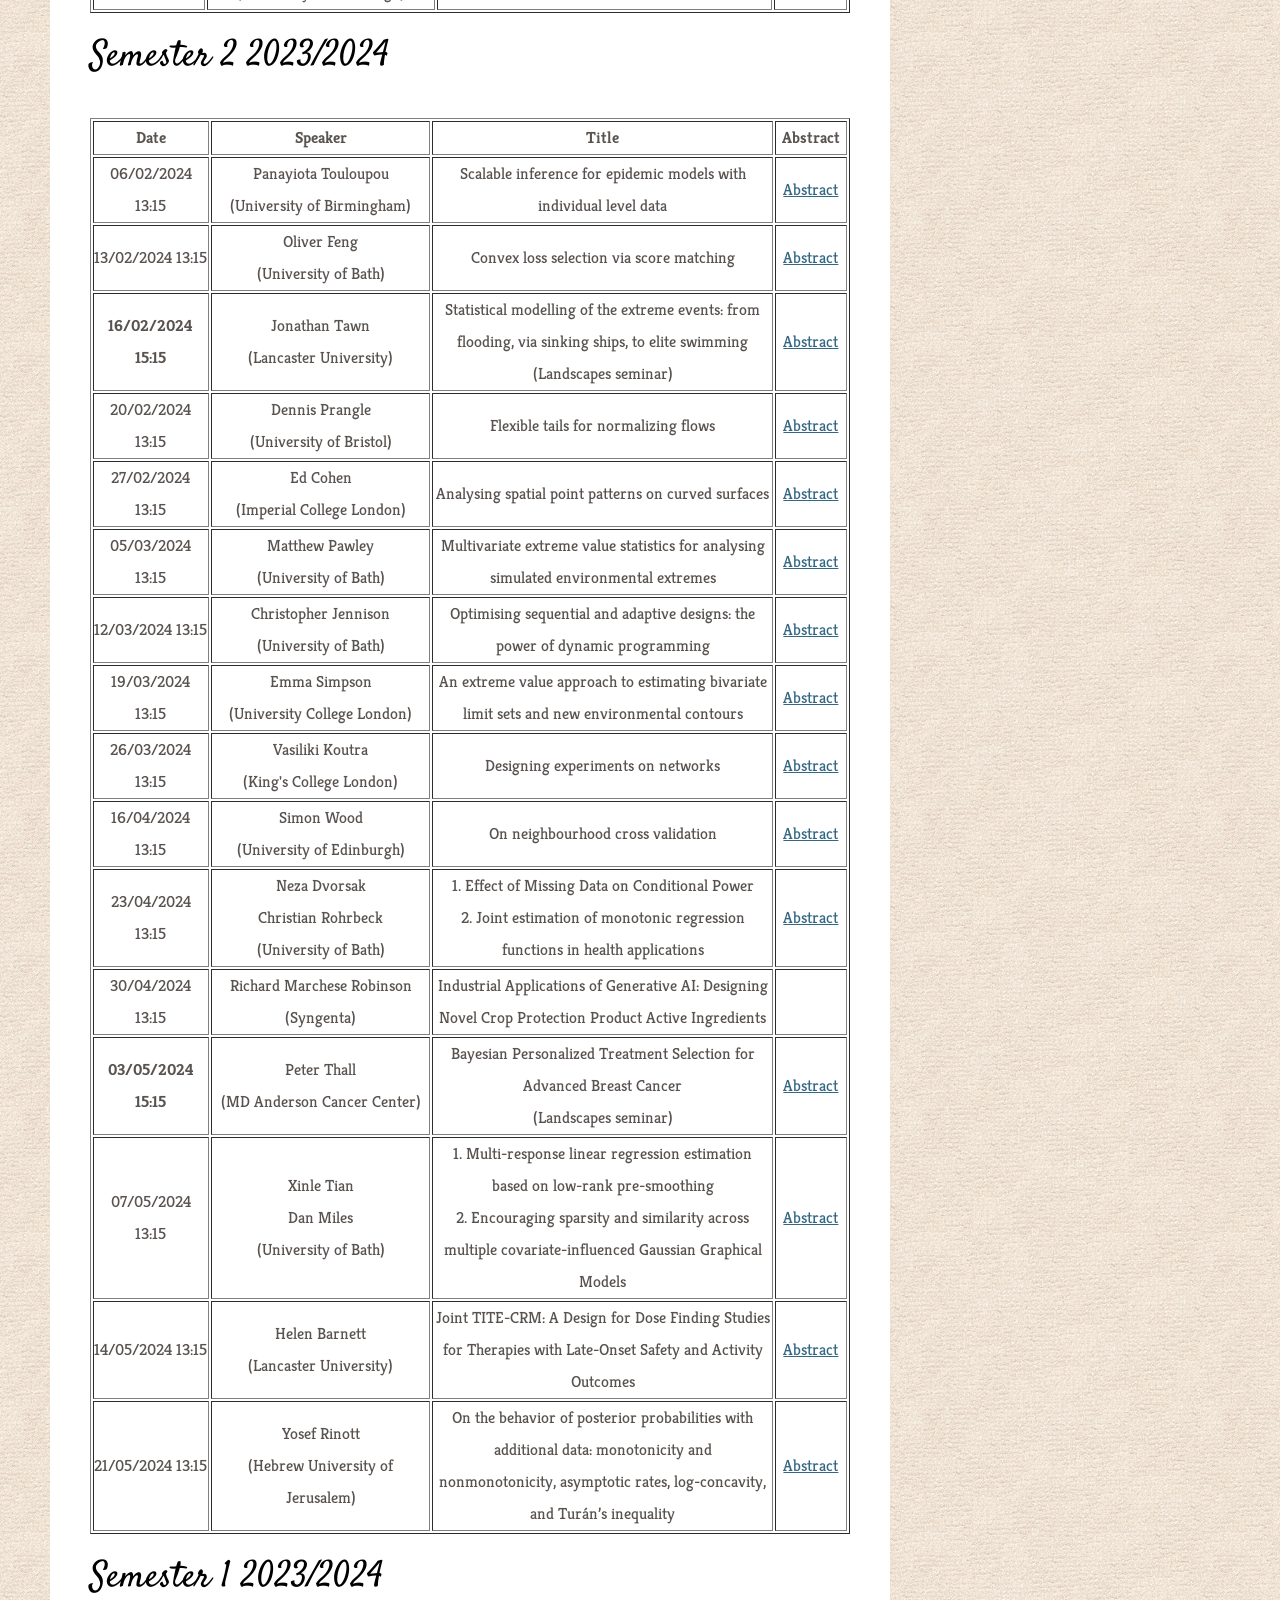
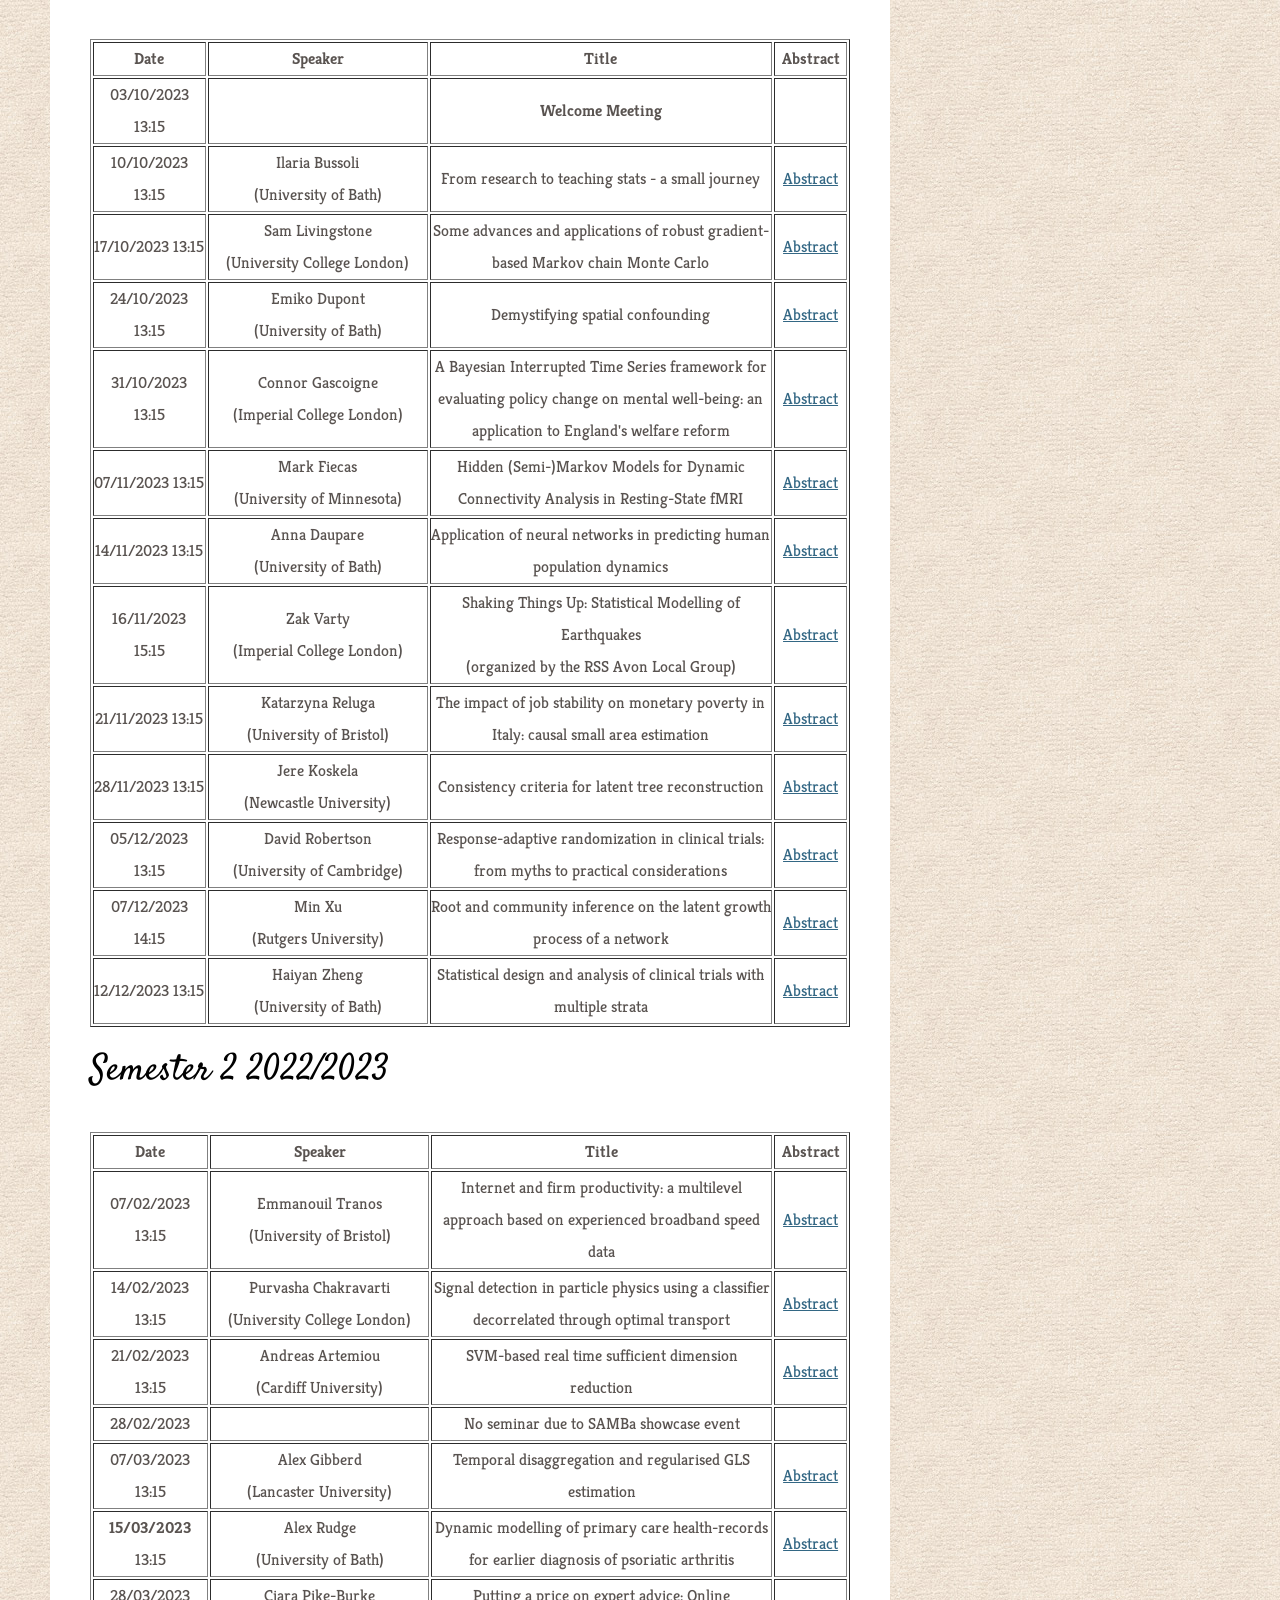
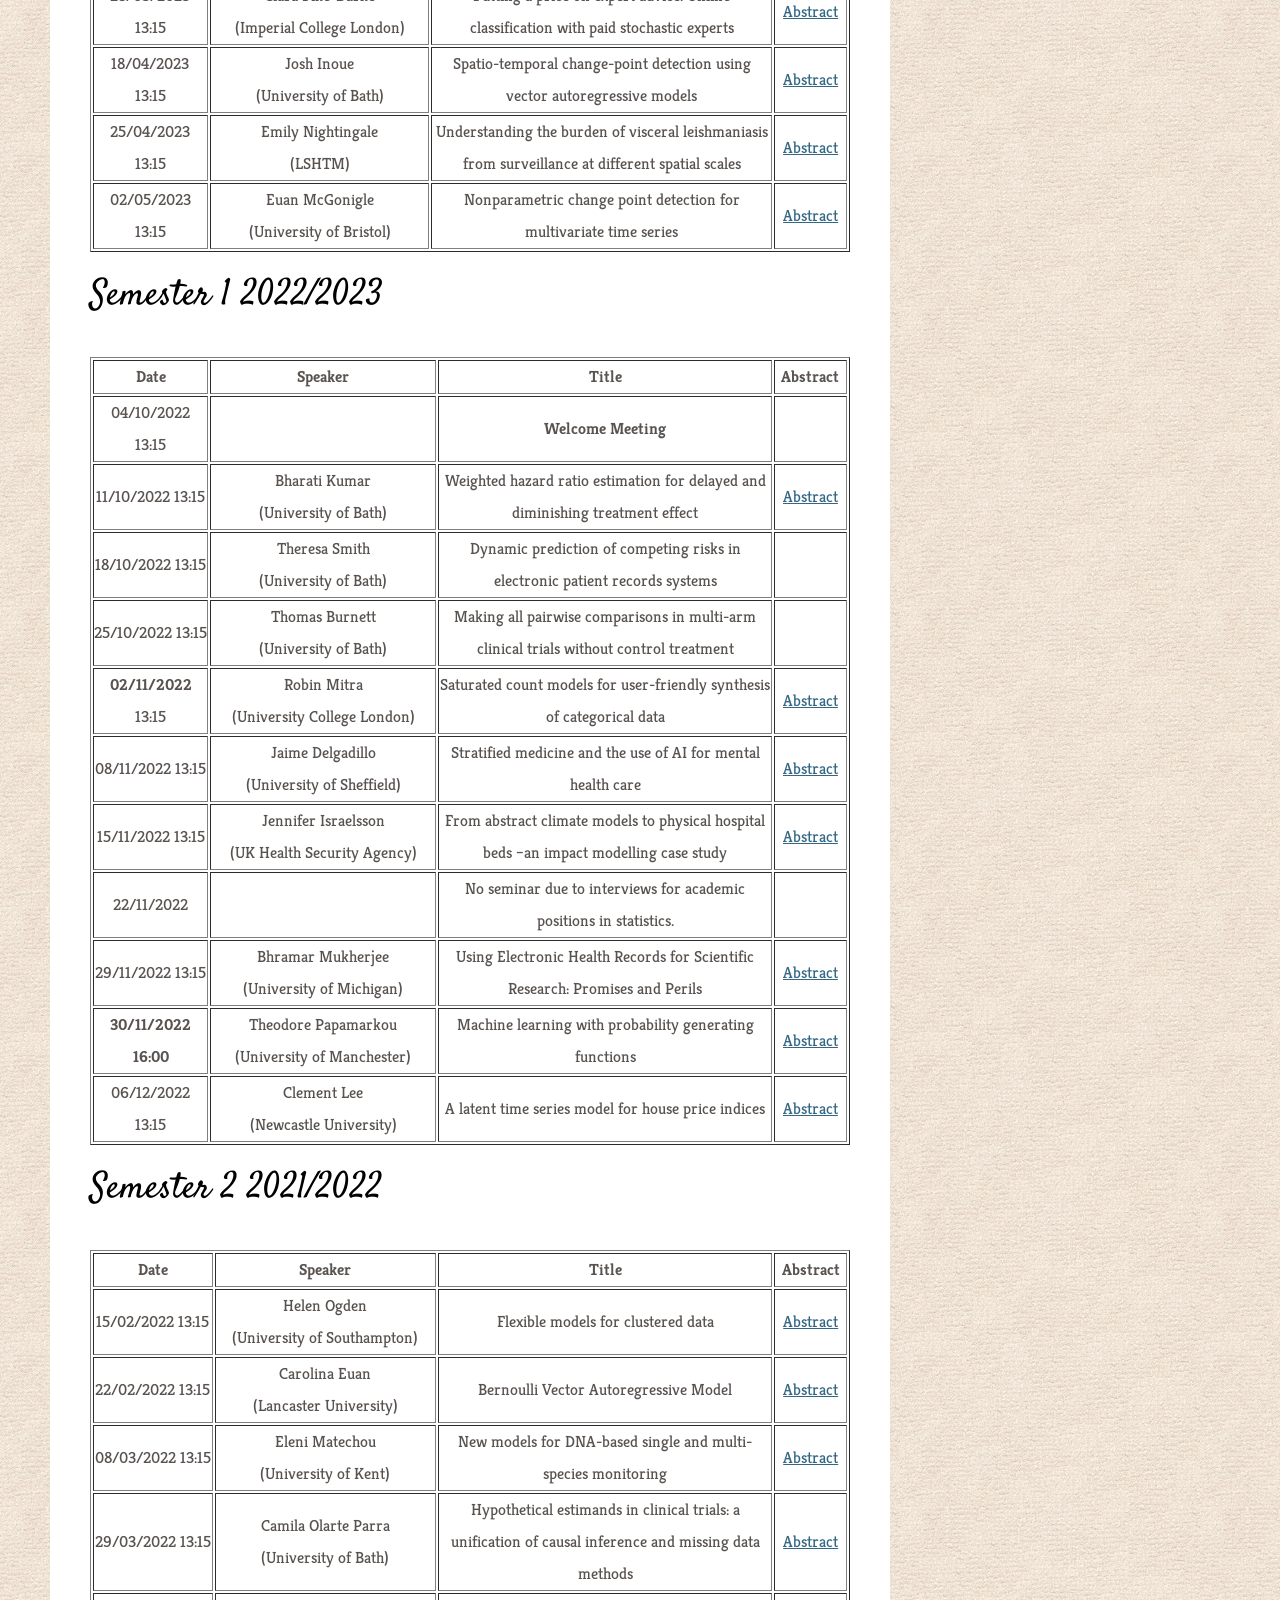
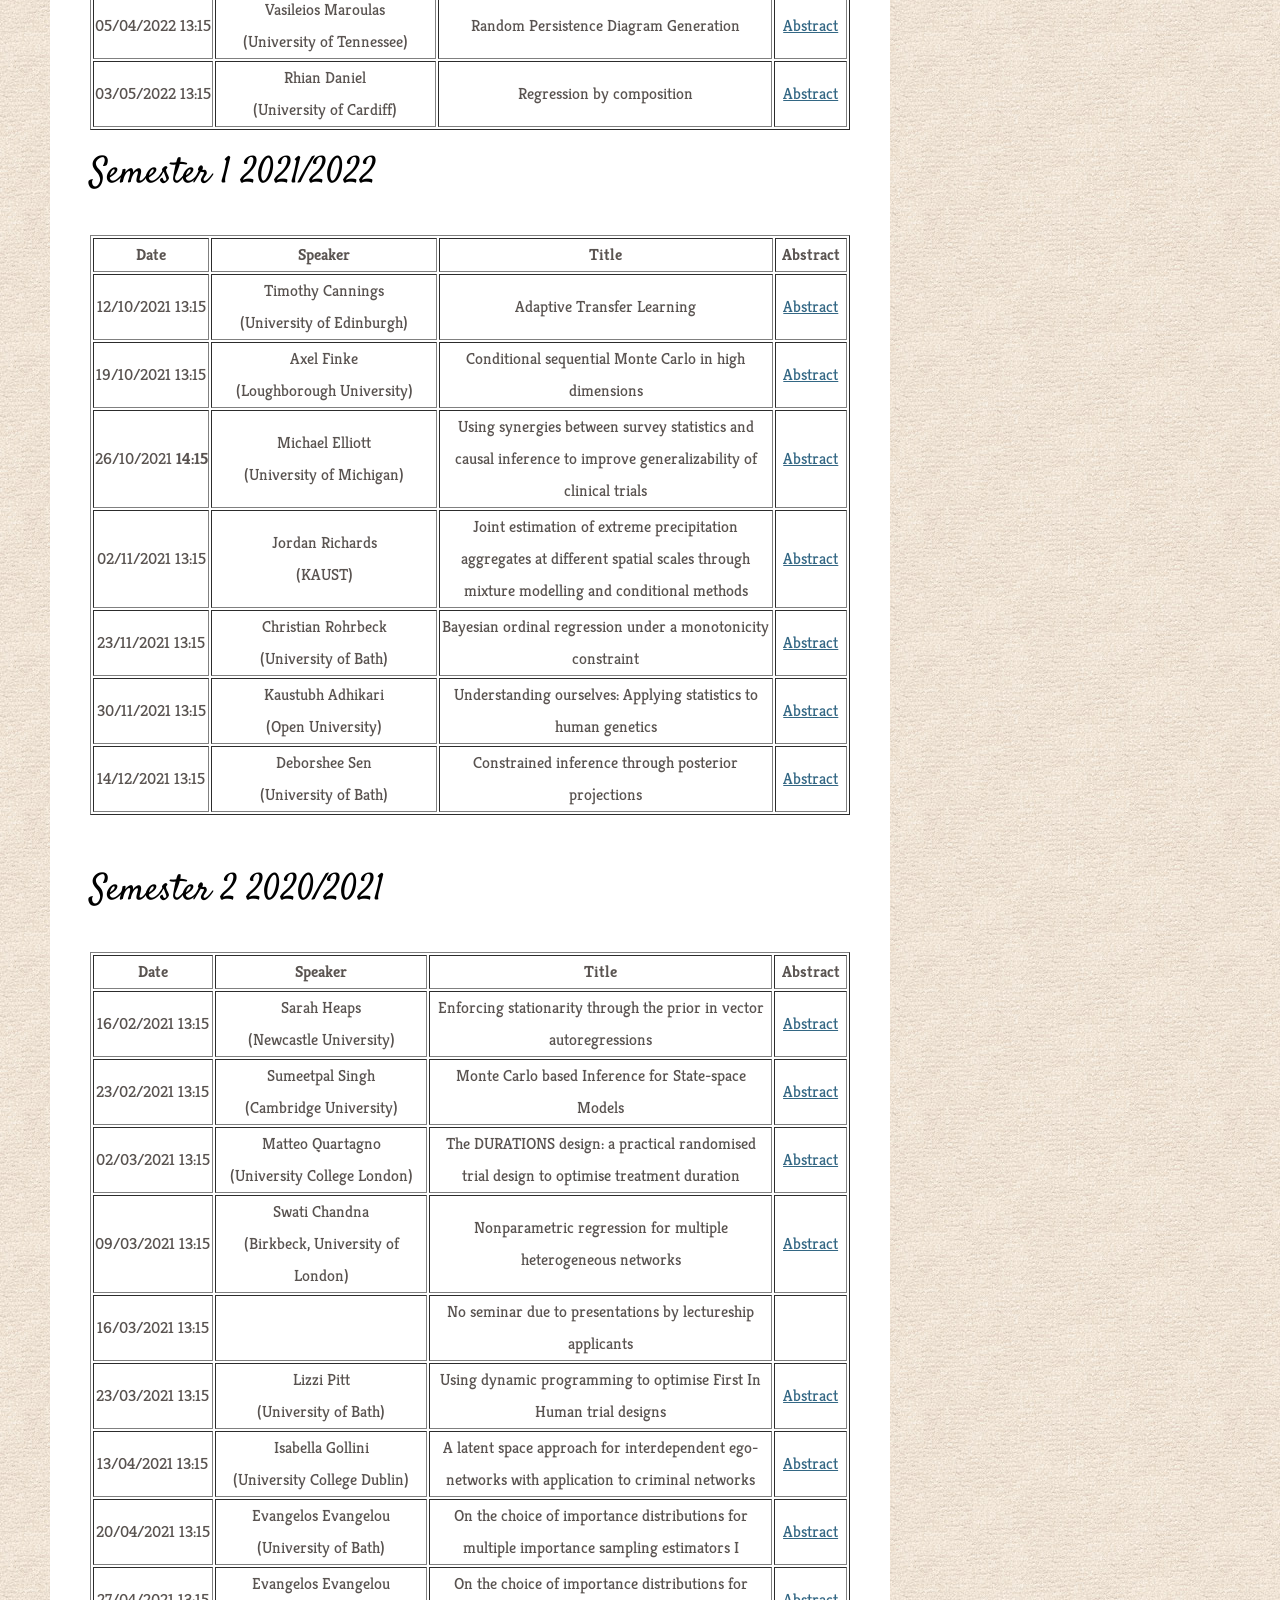
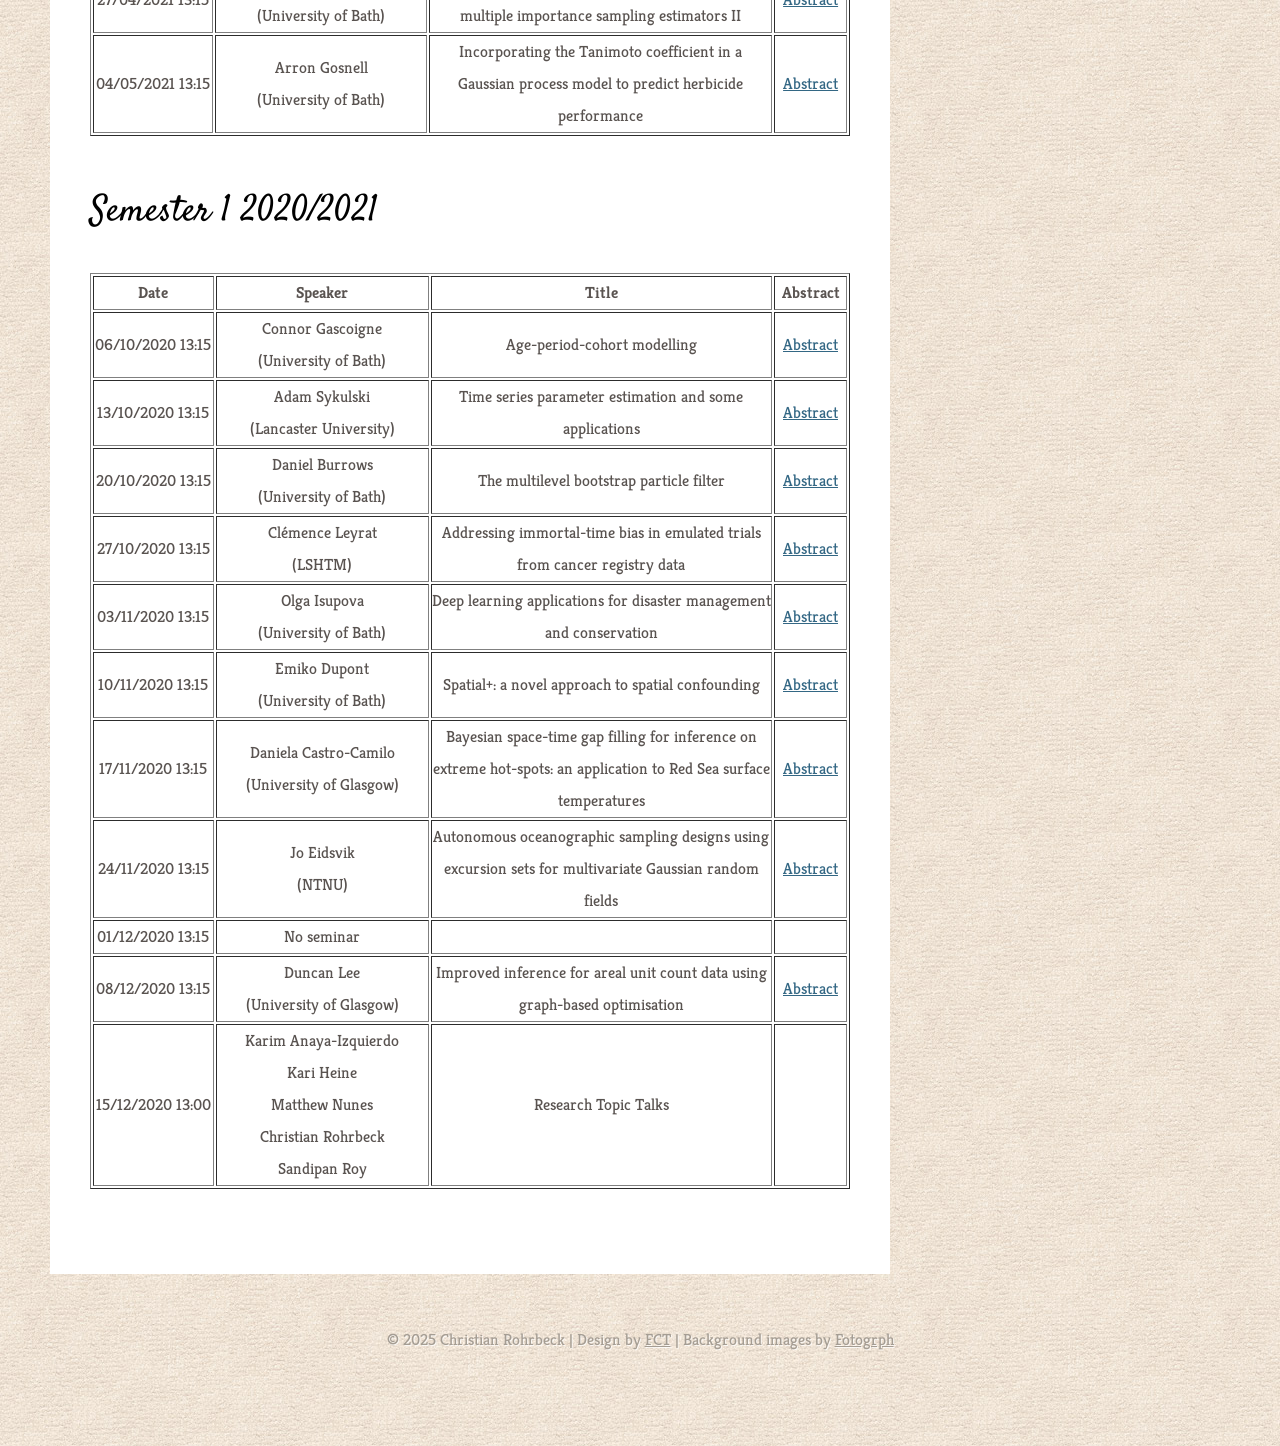
==== commit b1fbe545: "Update seminar.html" ====
--- a/seminar.html
+++ b/seminar.html
@@ -89,8 +89,8 @@
 <tr>
 <td align="center"> 20/11/2026 13:15 </td> 
 <td align="center"> <a href="https://www.bgs.ac.uk/people/roxana-ciurean/"> Roxana Ciurean </a> <br> (British Geological Survey)</td> 
-<td align="center"> </td> 
-<td align="center"> </td>
+<td align="center"> Multi-Hazard risk and resilience: From observation to action – the role of geological surveys</td> 
+<td align="center"> <a href="Abstracts/AbstractCiurean.pdf">Abstract</a></td>
 </tr>
 
 <tr>
